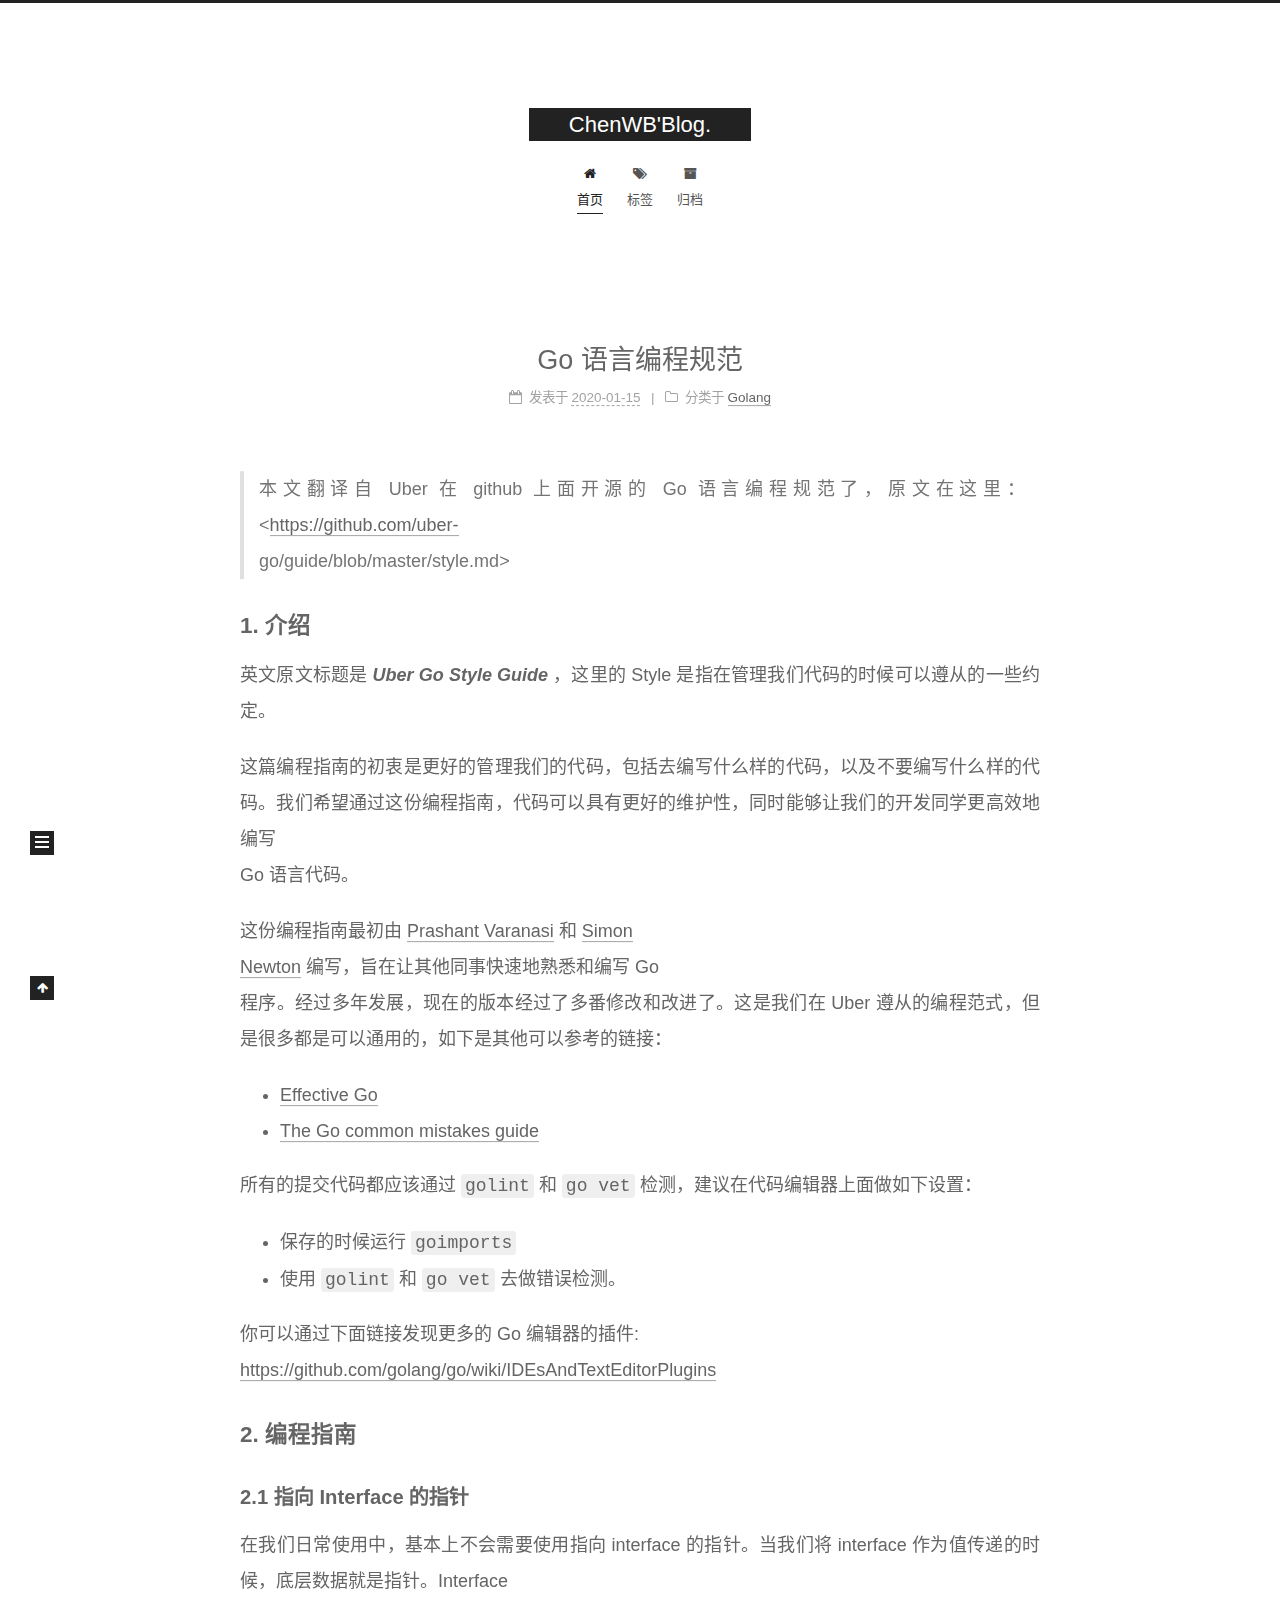
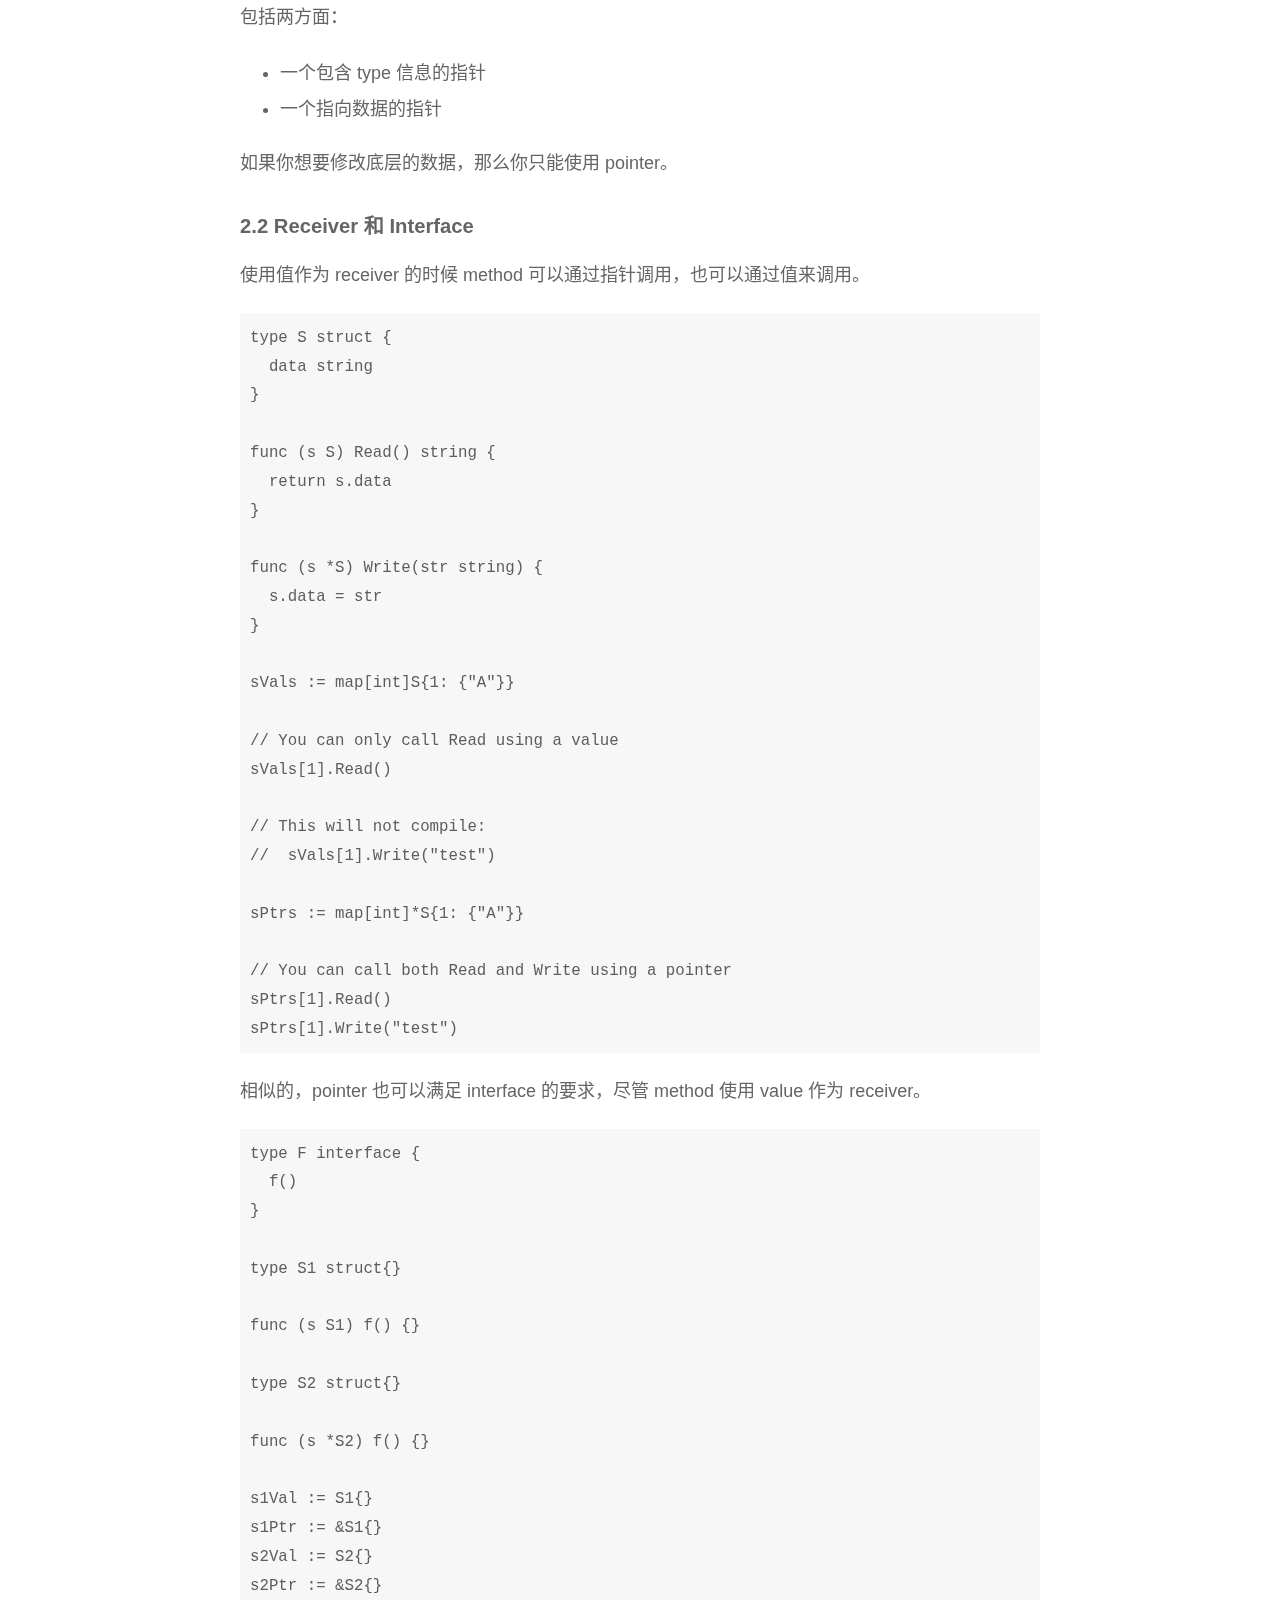
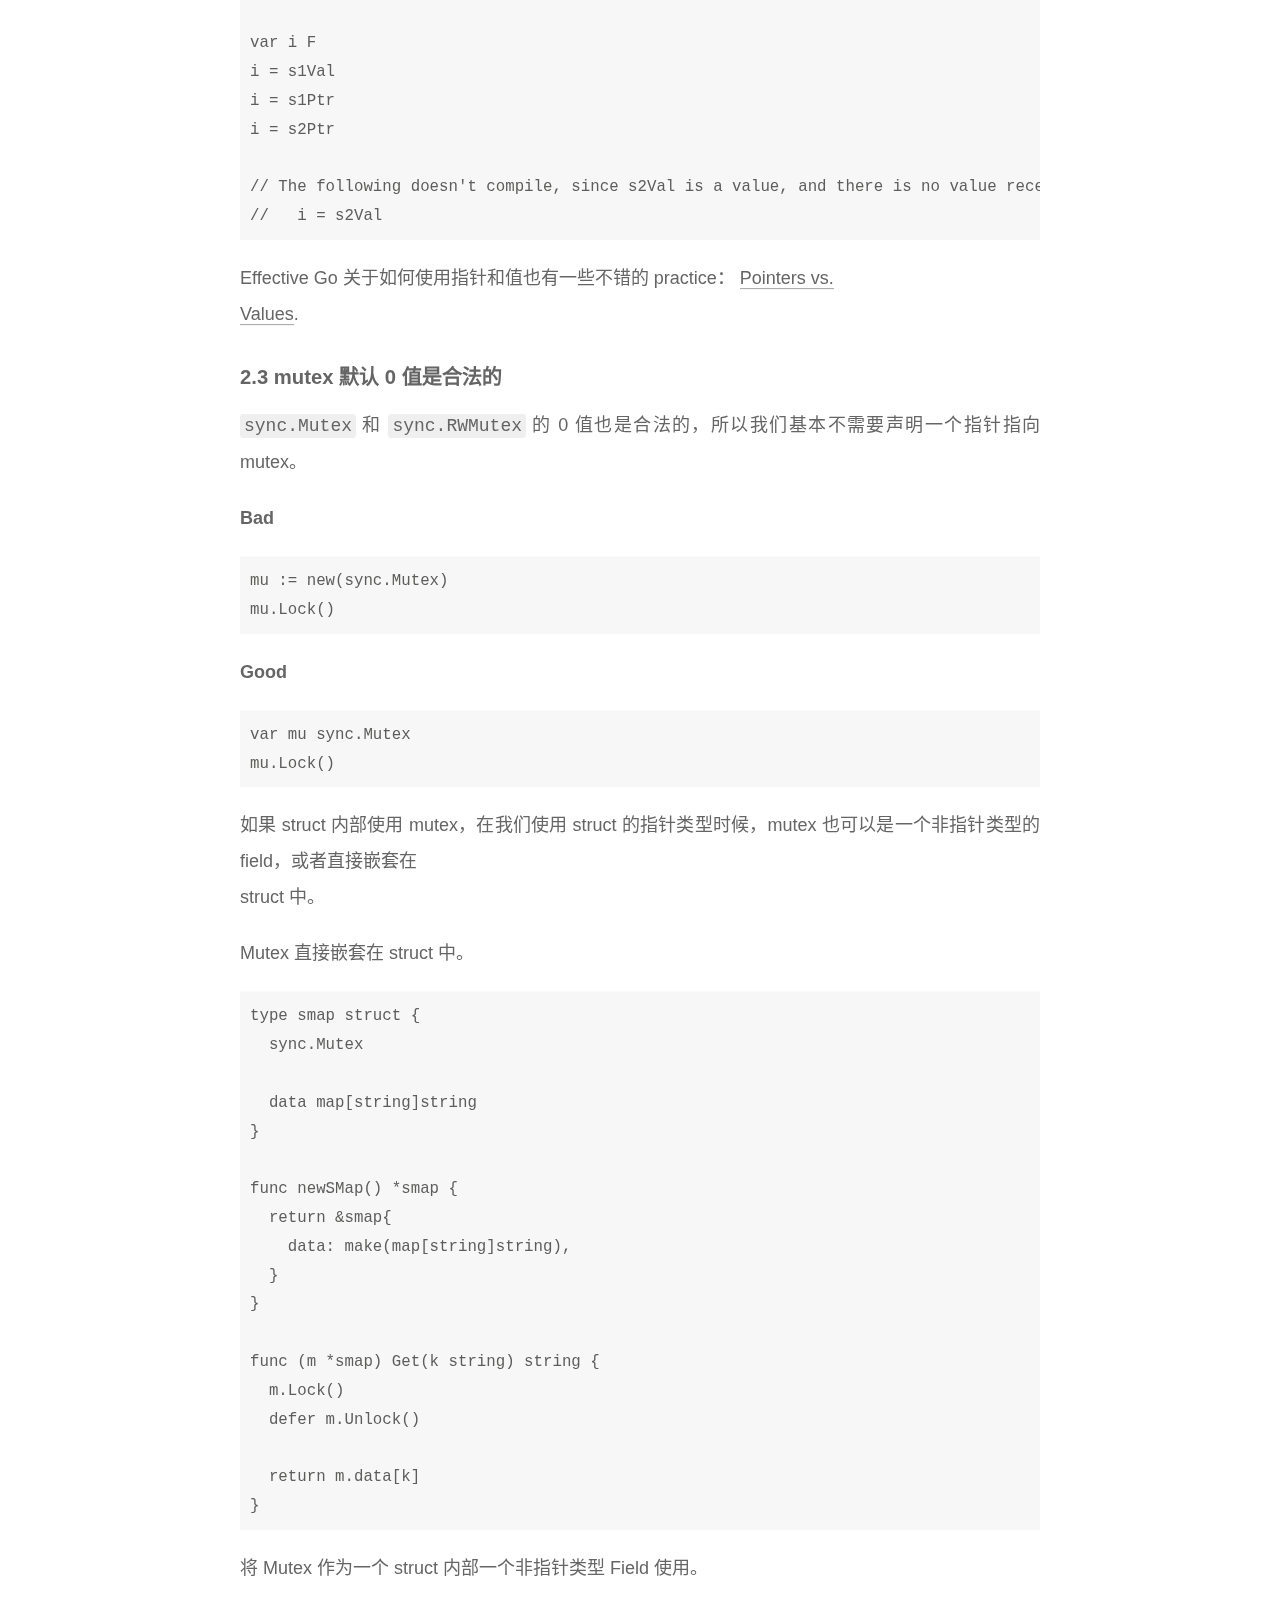
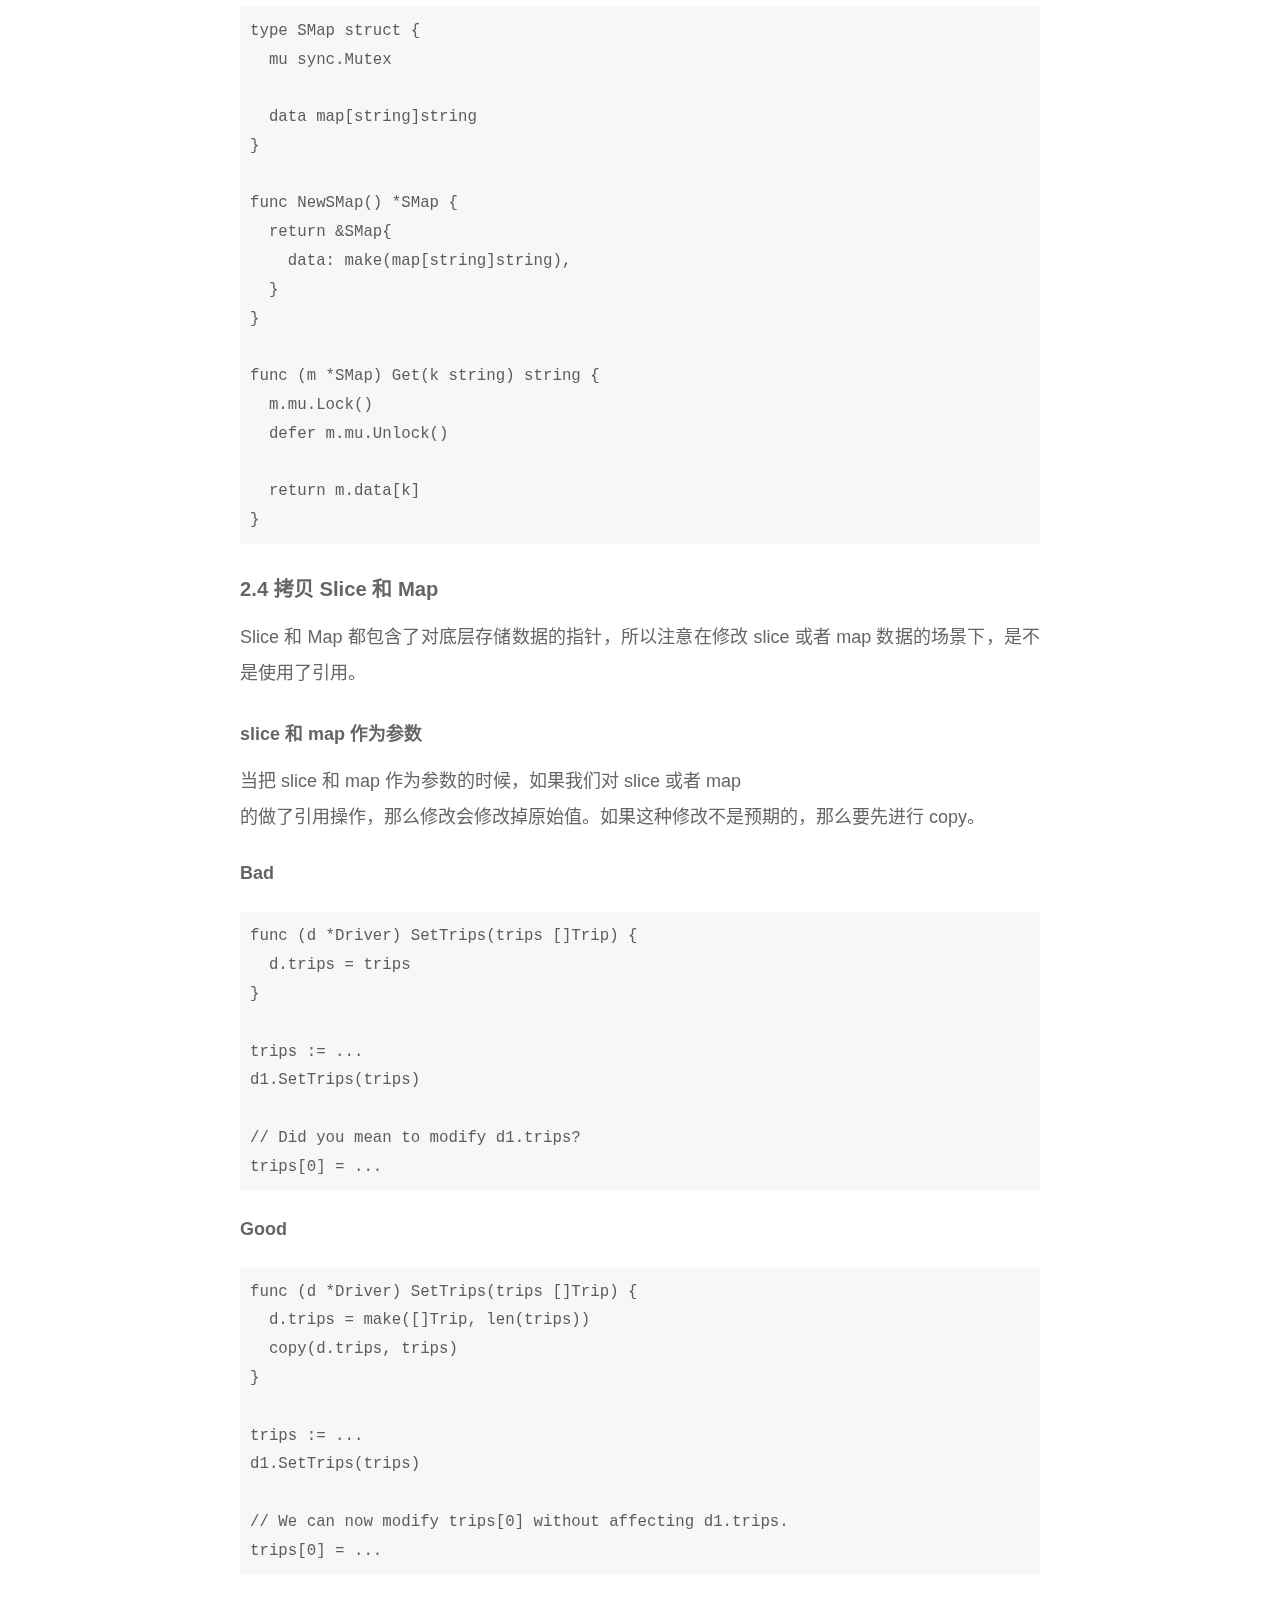
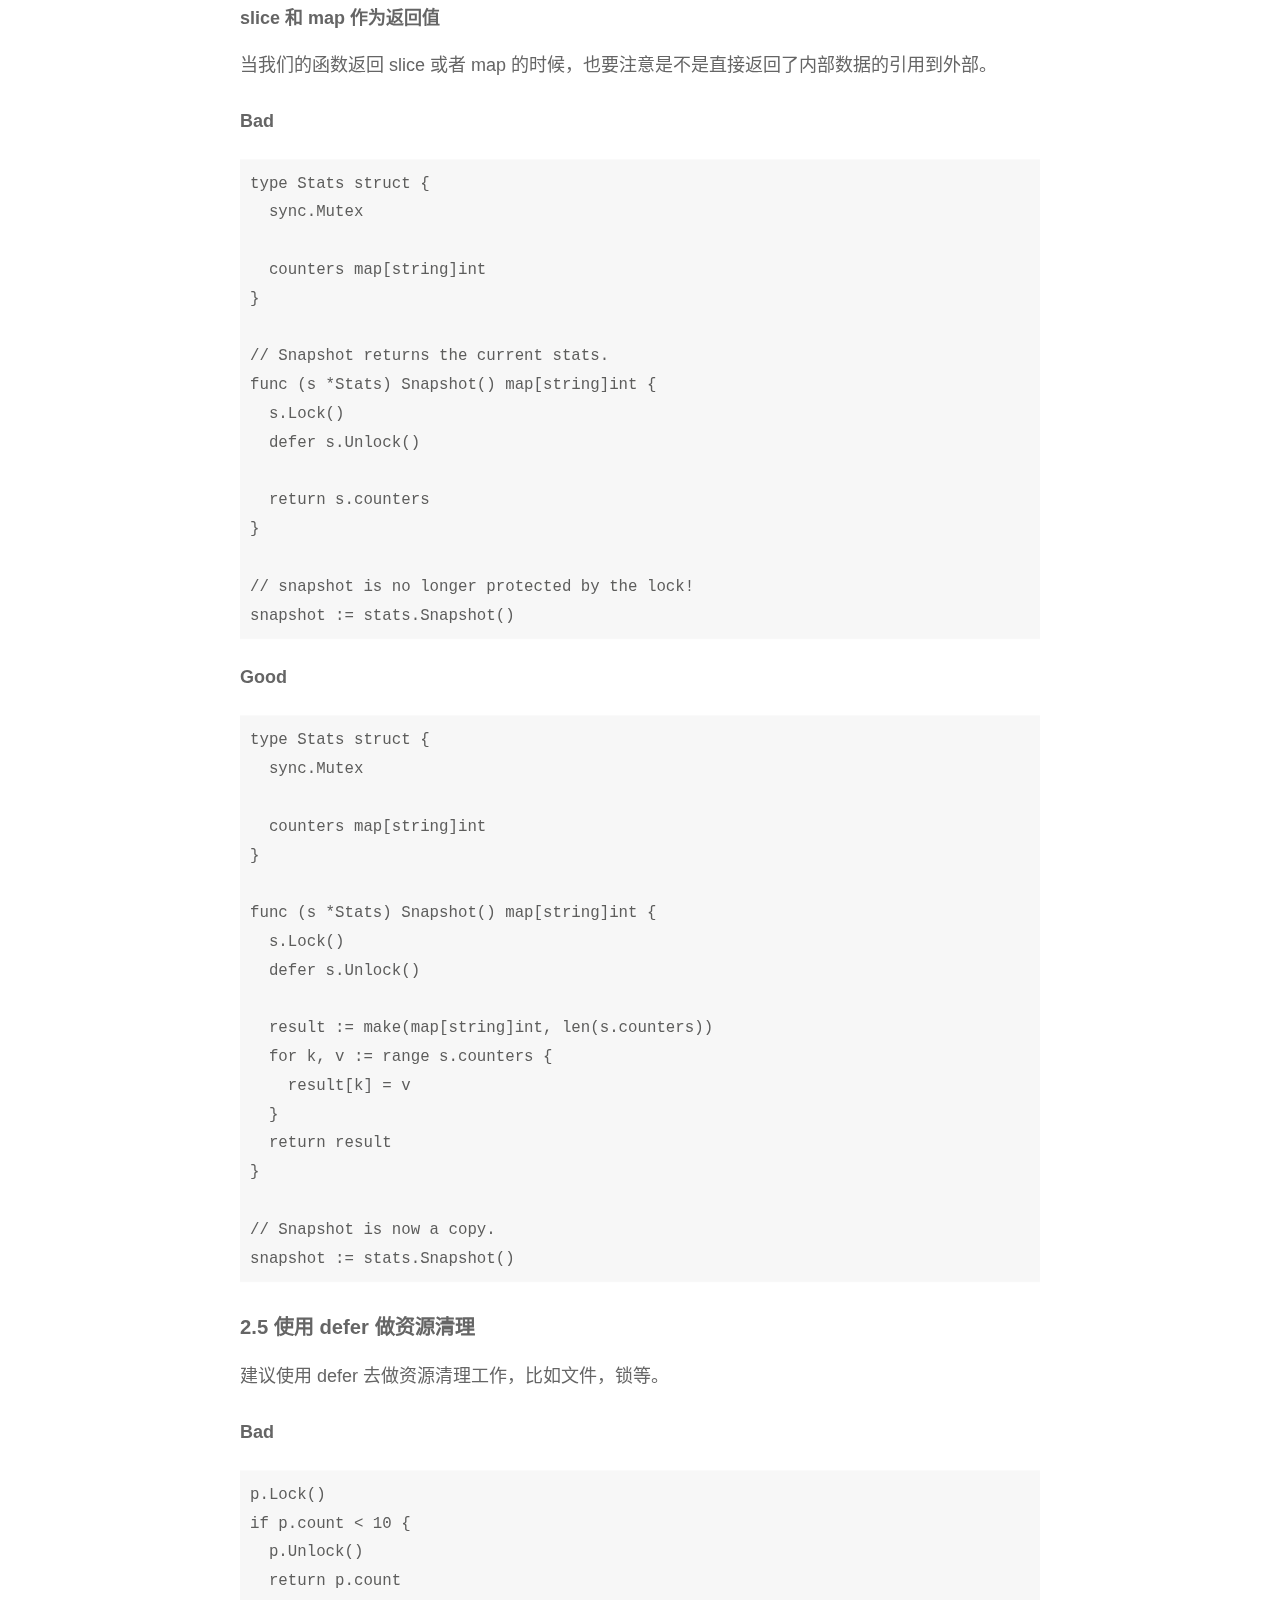
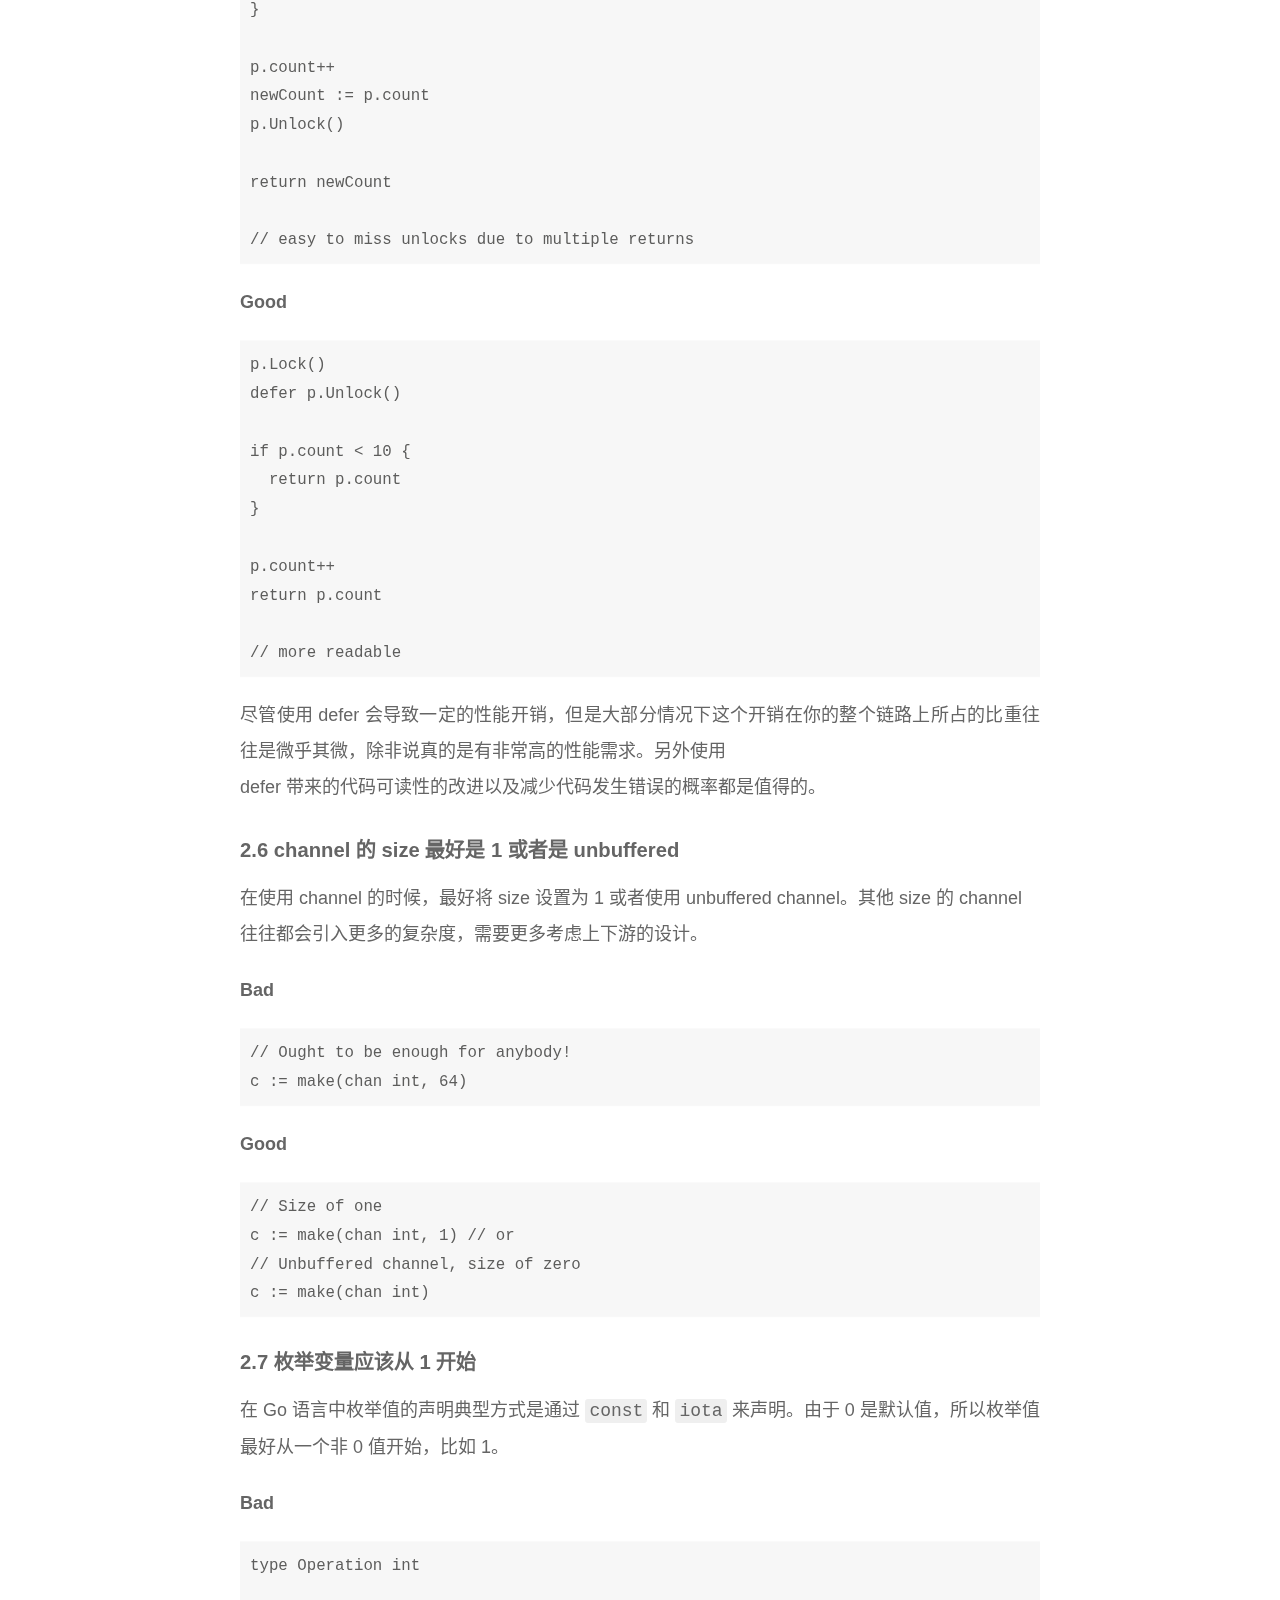
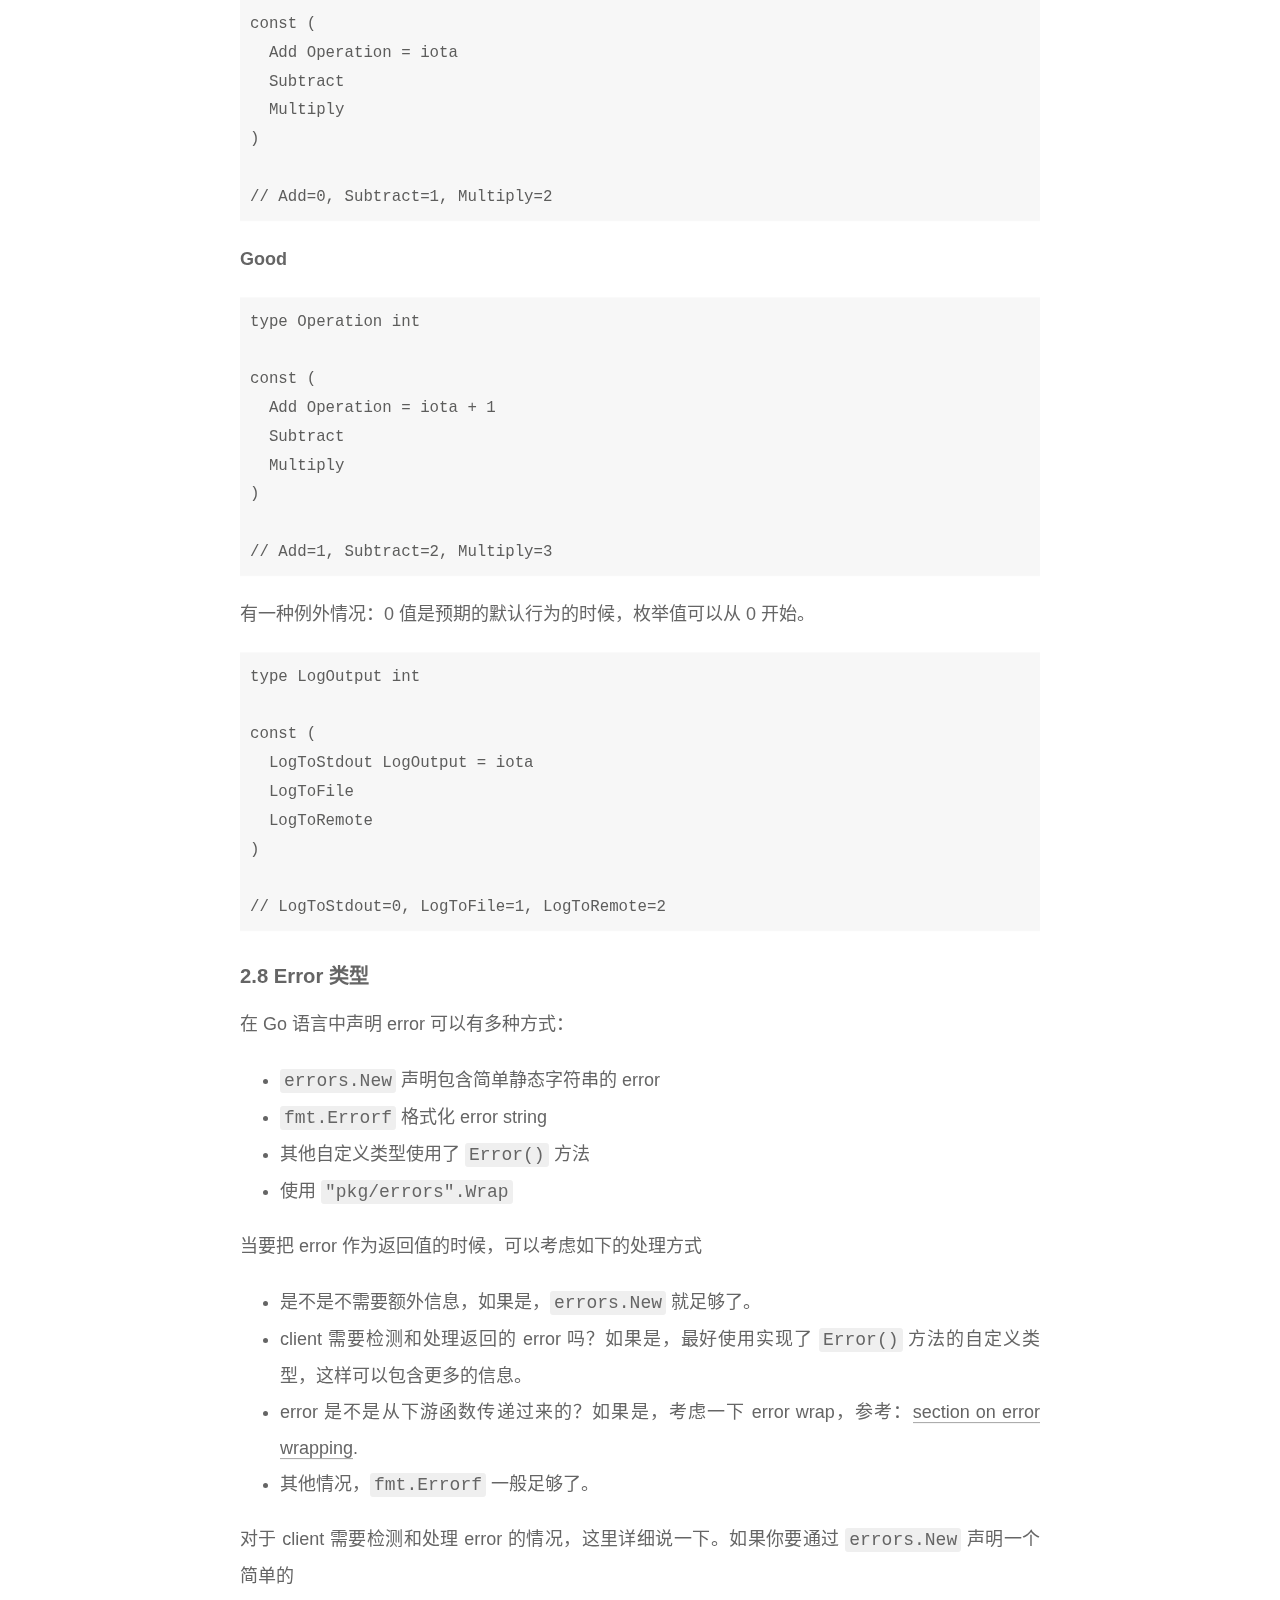
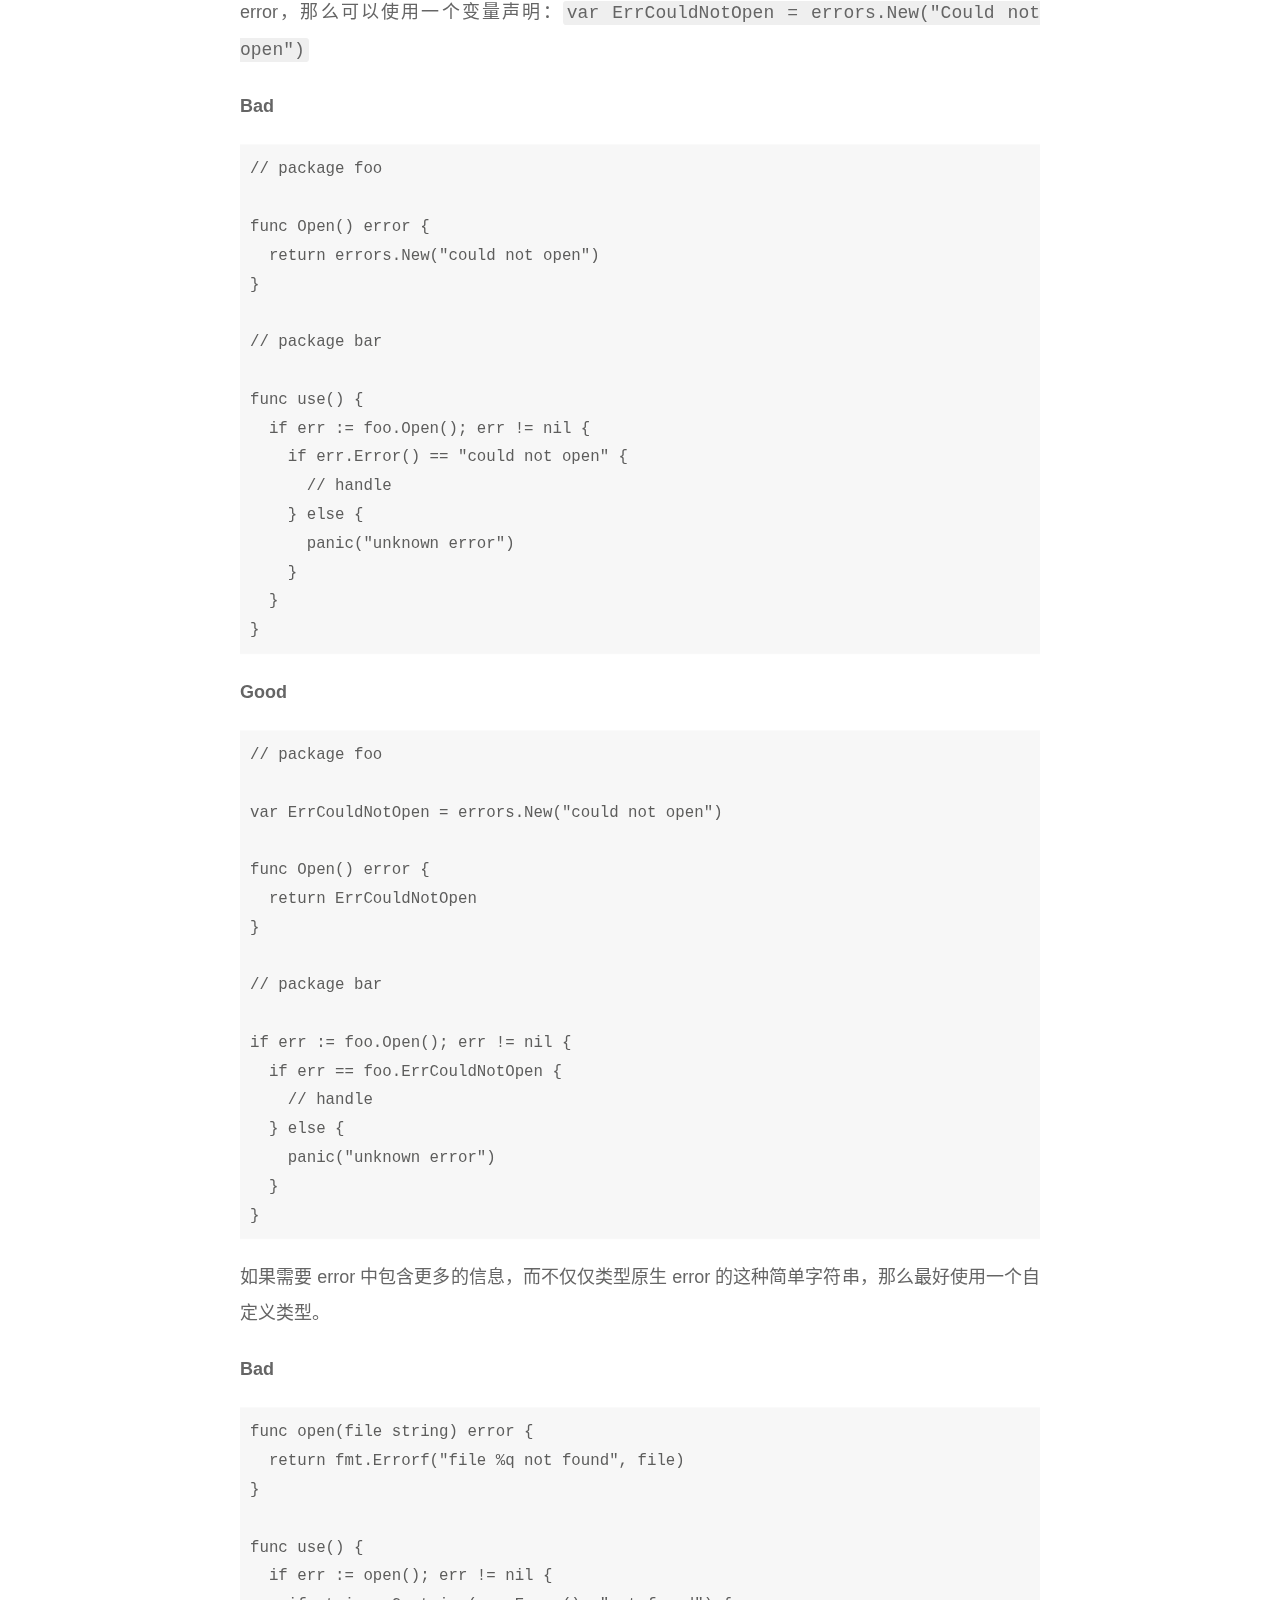
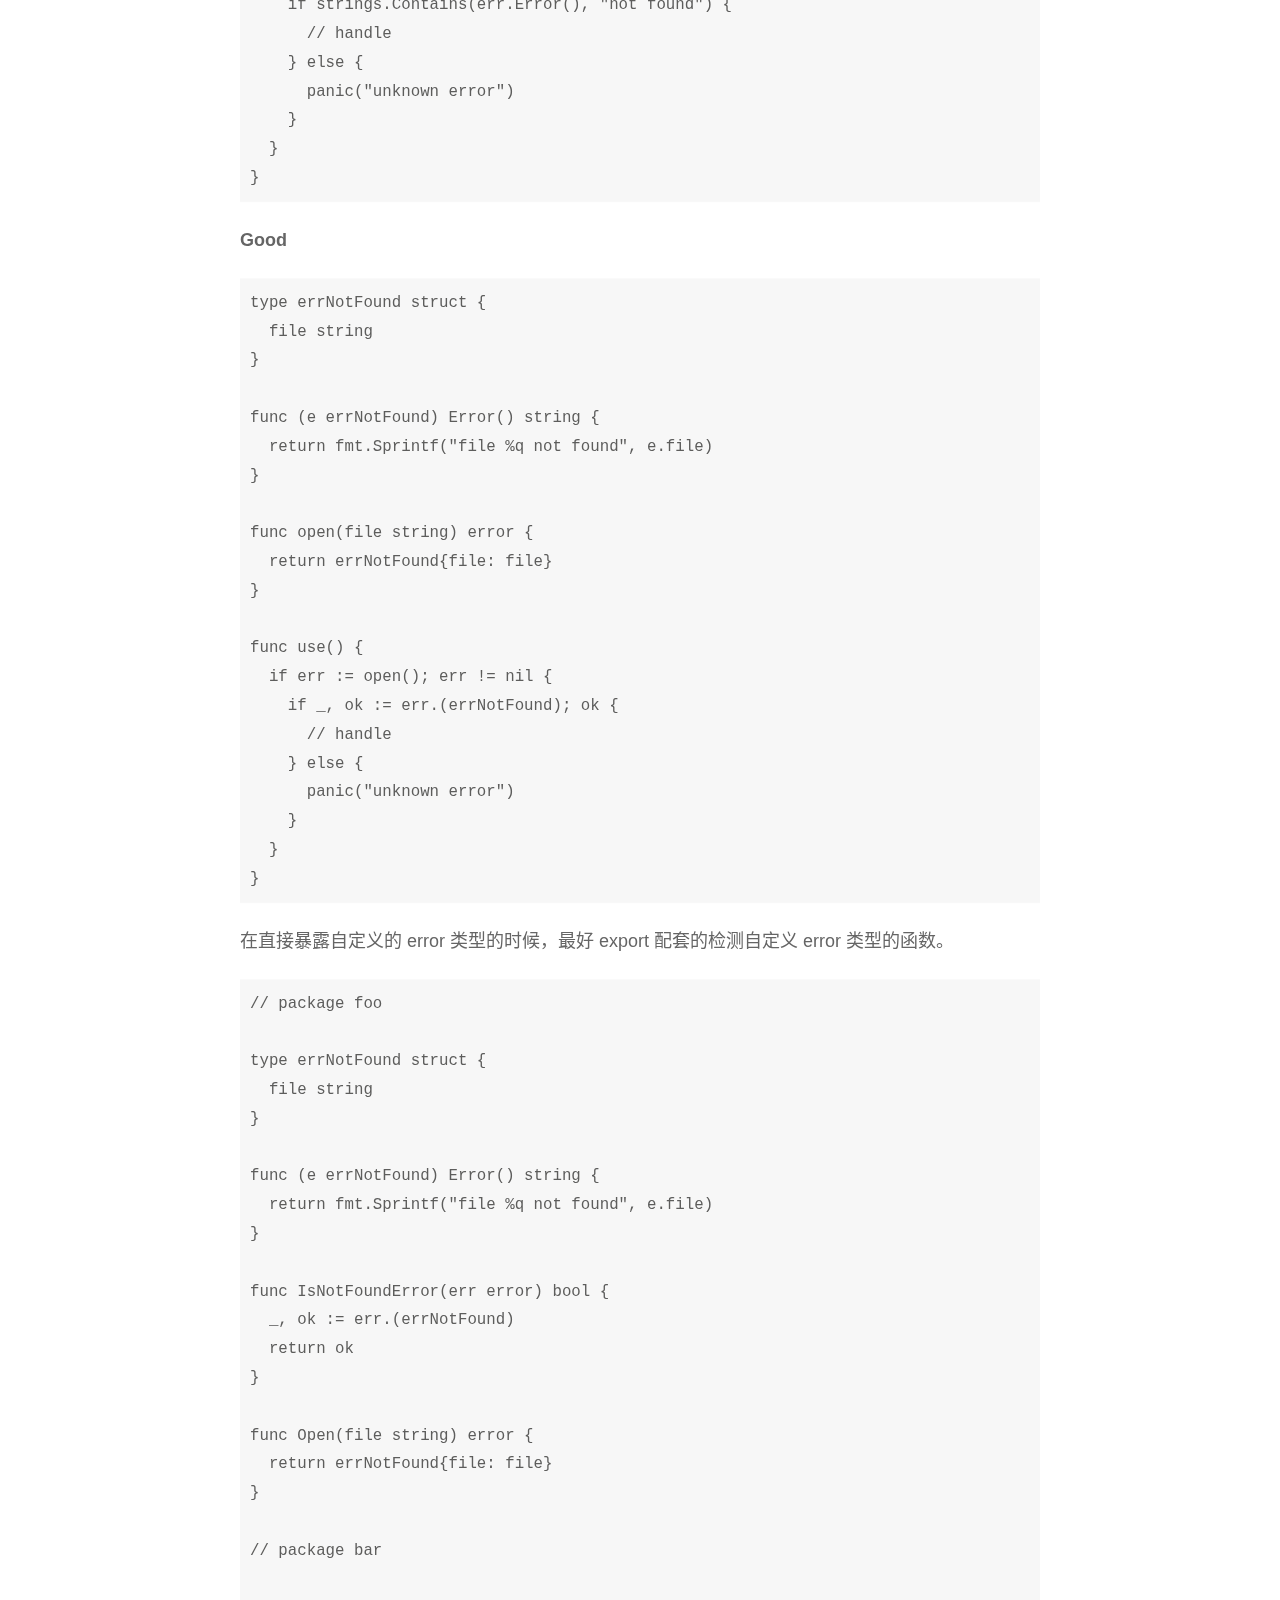
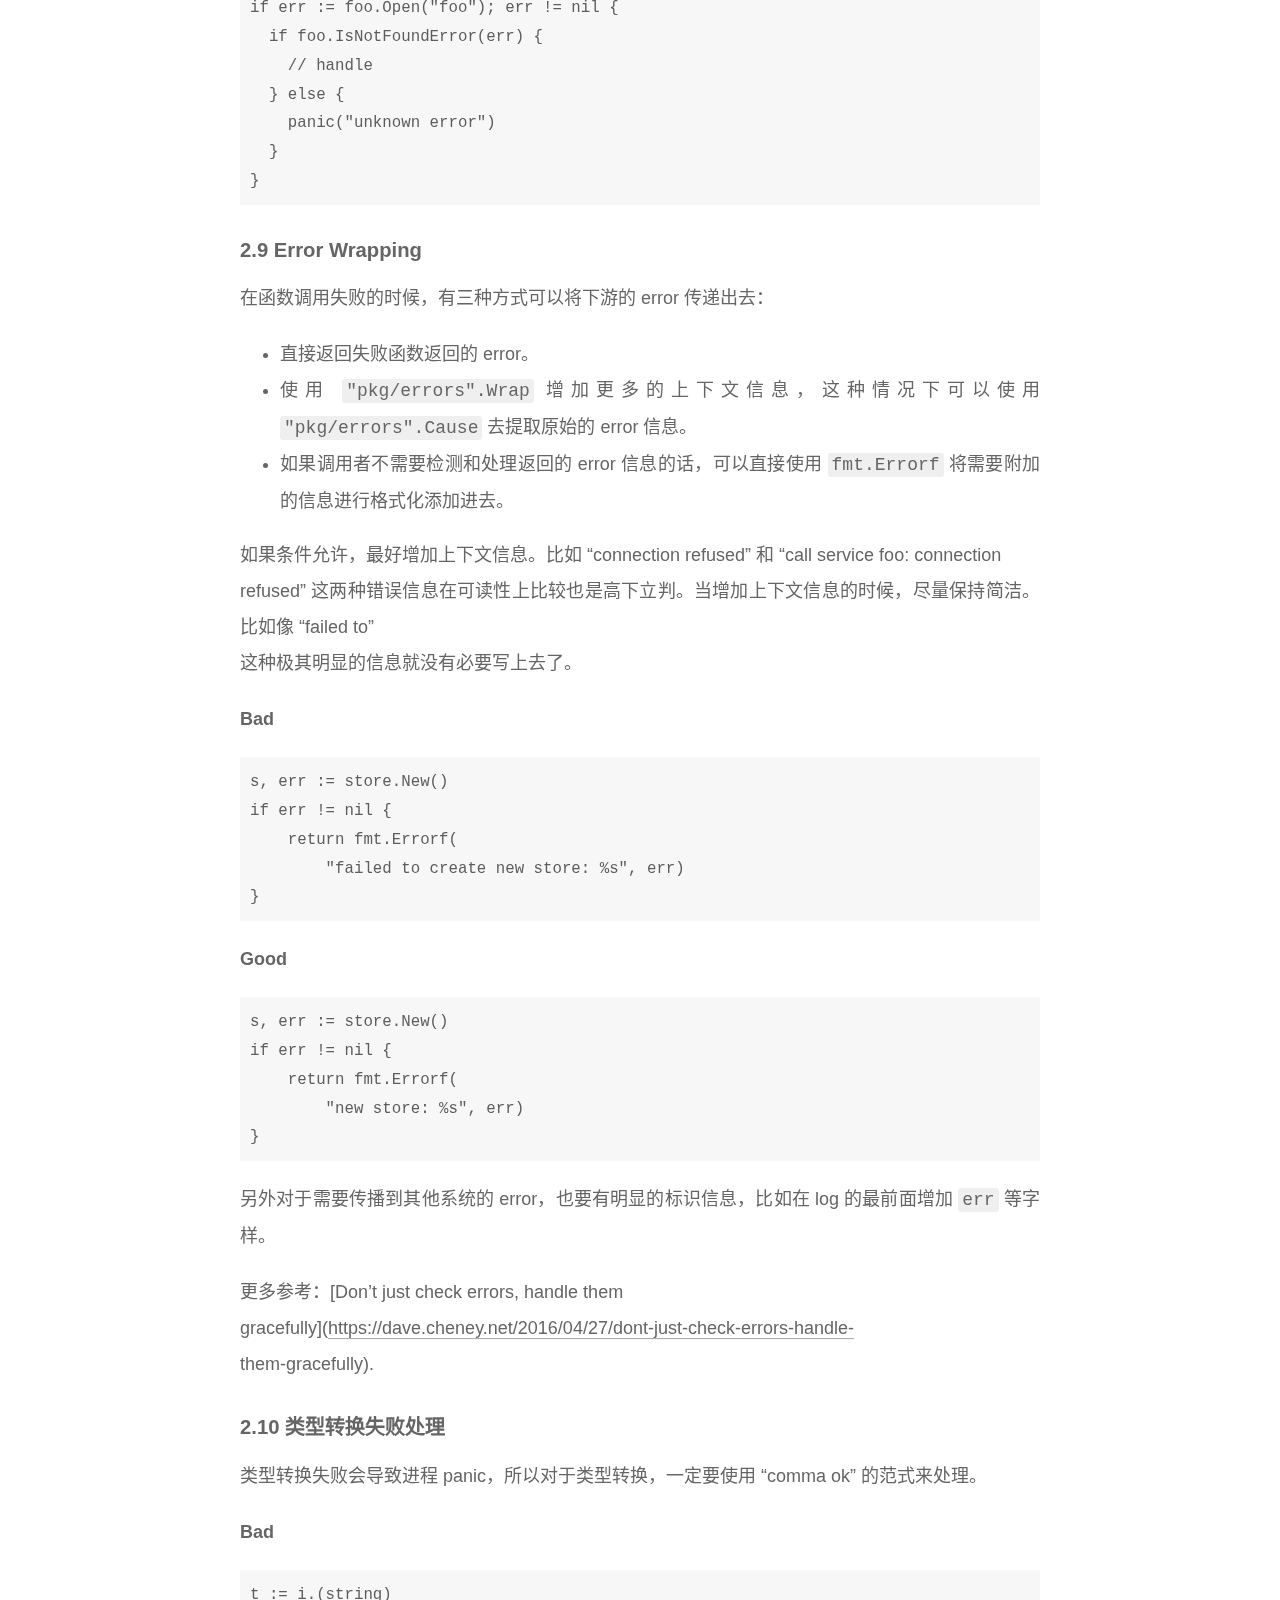
==== index.html @ d746cc36 "Site updated: 2020-01-15 19:13:44" ====
<!DOCTYPE html>
<html lang="zh-CN">
<head>
  <meta charset="UTF-8">
<meta name="viewport" content="width=device-width, initial-scale=1, maximum-scale=2">
<meta name="theme-color" content="#222">
<meta name="generator" content="Hexo 4.2.0">
  <link rel="apple-touch-icon" sizes="180x180" href="/images/apple-touch-icon-next.png">
  <link rel="icon" type="image/png" sizes="32x32" href="/images/favicon-32x32-next.png">
  <link rel="icon" type="image/png" sizes="16x16" href="/images/favicon-16x16-next.png">
  <link rel="mask-icon" href="/images/logo.svg" color="#222">

<link rel="stylesheet" href="/css/main.css">


<link rel="stylesheet" href="/lib/font-awesome/css/font-awesome.min.css">


<script id="hexo-configurations">
  var NexT = window.NexT || {};
  var CONFIG = {
    hostname: new URL('http://yoursite.com').hostname,
    root: '/',
    scheme: 'Muse',
    version: '7.7.0',
    exturl: false,
    sidebar: {"position":"left","display":"post","padding":18,"offset":12,"onmobile":false},
    copycode: {"enable":false,"show_result":false,"style":null},
    back2top: {"enable":true,"sidebar":false,"scrollpercent":false},
    bookmark: {"enable":false,"color":"#222","save":"auto"},
    fancybox: false,
    mediumzoom: false,
    lazyload: false,
    pangu: false,
    comments: {"style":"tabs","active":null,"storage":true,"lazyload":false,"nav":null},
    algolia: {
      appID: '',
      apiKey: '',
      indexName: '',
      hits: {"per_page":10},
      labels: {"input_placeholder":"Search for Posts","hits_empty":"We didn't find any results for the search: ${query}","hits_stats":"${hits} results found in ${time} ms"}
    },
    localsearch: {"enable":false,"trigger":"auto","top_n_per_article":1,"unescape":false,"preload":false},
    path: '',
    motion: {"enable":true,"async":false,"transition":{"post_block":"fadeIn","post_header":"slideDownIn","post_body":"slideDownIn","coll_header":"slideLeftIn","sidebar":"slideUpIn"}}
  };
</script>

  <meta property="og:type" content="website">
<meta property="og:title" content="ChenWB&#39;Blog.">
<meta property="og:url" content="http://yoursite.com/index.html">
<meta property="og:site_name" content="ChenWB&#39;Blog.">
<meta property="og:locale" content="zh_CN">
<meta property="article:author" content="ChenWB">
<meta name="twitter:card" content="summary">

<link rel="canonical" href="http://yoursite.com/">


<script id="page-configurations">
  // https://hexo.io/docs/variables.html
  CONFIG.page = {
    sidebar: "",
    isHome: true,
    isPost: false
  };
</script>

  <title>ChenWB'Blog.</title>
  






  <noscript>
  <style>
  .use-motion .brand,
  .use-motion .menu-item,
  .sidebar-inner,
  .use-motion .post-block,
  .use-motion .pagination,
  .use-motion .comments,
  .use-motion .post-header,
  .use-motion .post-body,
  .use-motion .collection-header { opacity: initial; }

  .use-motion .site-title,
  .use-motion .site-subtitle {
    opacity: initial;
    top: initial;
  }

  .use-motion .logo-line-before i { left: initial; }
  .use-motion .logo-line-after i { right: initial; }
  </style>
</noscript>

<link rel="alternate" href="/atom.xml" title="ChenWB'Blog." type="application/atom+xml">
</head>

<body itemscope itemtype="http://schema.org/WebPage">
  <div class="container use-motion">
    <div class="headband"></div>

    <header class="header" itemscope itemtype="http://schema.org/WPHeader">
      <div class="header-inner"><div class="site-brand-container">
  <div class="site-meta">

    <div>
      <a href="/" class="brand" rel="start">
        <span class="logo-line-before"><i></i></span>
        <span class="site-title">ChenWB'Blog.</span>
        <span class="logo-line-after"><i></i></span>
      </a>
    </div>
  </div>

  <div class="site-nav-toggle">
    <div class="toggle" aria-label="切换导航栏">
      <span class="toggle-line toggle-line-first"></span>
      <span class="toggle-line toggle-line-middle"></span>
      <span class="toggle-line toggle-line-last"></span>
    </div>
  </div>
</div>


<nav class="site-nav">
  
  <ul id="menu" class="menu">
        <li class="menu-item menu-item-home">

    <a href="/" rel="section"><i class="fa fa-fw fa-home"></i>首页</a>

  </li>
        <li class="menu-item menu-item-tags">

    <a href="/tags/" rel="section"><i class="fa fa-fw fa-tags"></i>标签</a>

  </li>
        <li class="menu-item menu-item-archives">

    <a href="/archives/" rel="section"><i class="fa fa-fw fa-archive"></i>归档</a>

  </li>
  </ul>

</nav>
</div>
    </header>

    
  <div class="back-to-top">
    <i class="fa fa-arrow-up"></i>
    <span>0%</span>
  </div>


    <main class="main">
      <div class="main-inner">
        <div class="content-wrap">
          

          <div class="content">
            

  <div class="posts-expand">
        
  
  
  <article itemscope itemtype="http://schema.org/Article" class="post-block home" lang="zh-CN">
    <link itemprop="mainEntityOfPage" href="http://yoursite.com/2020/01/15/Go-%E8%AF%AD%E8%A8%80%E7%BC%96%E7%A8%8B%E8%A7%84%E8%8C%83/">

    <span hidden itemprop="author" itemscope itemtype="http://schema.org/Person">
      <meta itemprop="image" content="/images/avatar.gif">
      <meta itemprop="name" content="ChenWB">
      <meta itemprop="description" content="">
    </span>

    <span hidden itemprop="publisher" itemscope itemtype="http://schema.org/Organization">
      <meta itemprop="name" content="ChenWB'Blog.">
    </span>
      <header class="post-header">
        <h1 class="post-title" itemprop="name headline">
          
            <a href="/2020/01/15/Go-%E8%AF%AD%E8%A8%80%E7%BC%96%E7%A8%8B%E8%A7%84%E8%8C%83/" class="post-title-link" itemprop="url">Go 语言编程规范</a>
        </h1>

        <div class="post-meta">
            <span class="post-meta-item">
              <span class="post-meta-item-icon">
                <i class="fa fa-calendar-o"></i>
              </span>
              <span class="post-meta-item-text">发表于</span>
              

              <time title="创建时间：2020-01-15 17:07:00 / 修改时间：19:13:31" itemprop="dateCreated datePublished" datetime="2020-01-15T17:07:00+08:00">2020-01-15</time>
            </span>
            <span class="post-meta-item">
              <span class="post-meta-item-icon">
                <i class="fa fa-folder-o"></i>
              </span>
              <span class="post-meta-item-text">分类于</span>
                <span itemprop="about" itemscope itemtype="http://schema.org/Thing">
                  <a href="/categories/Golang/" itemprop="url" rel="index">
                    <span itemprop="name">Golang</span>
                  </a>
                </span>
            </span>

          

        </div>
      </header>

    
    
    
    <div class="post-body" itemprop="articleBody">

      
          <blockquote>
<p>本文翻译自 Uber 在 github 上面开源的 Go 语言编程规范了，原文在这里：&lt;<a href="https://github.com/uber-" target="_blank" rel="noopener">https://github.com/uber-</a><br>go/guide/blob/master/style.md&gt;</p>
</blockquote>
<h3 id="1-介绍"><a href="#1-介绍" class="headerlink" title="1. 介绍"></a>1. 介绍</h3><p>英文原文标题是 <strong><em>Uber Go Style Guide</em></strong> ，这里的 Style 是指在管理我们代码的时候可以遵从的一些约定。</p>
<p>这篇编程指南的初衷是更好的管理我们的代码，包括去编写什么样的代码，以及不要编写什么样的代码。我们希望通过这份编程指南，代码可以具有更好的维护性，同时能够让我们的开发同学更高效地编写<br>Go 语言代码。</p>
<p>这份编程指南最初由 <a href="https://github.com/prashantv" target="_blank" rel="noopener">Prashant Varanasi</a> 和 <a href="https://github.com/nomis52" target="_blank" rel="noopener">Simon<br>Newton</a> 编写，旨在让其他同事快速地熟悉和编写 Go<br>程序。经过多年发展，现在的版本经过了多番修改和改进了。这是我们在 Uber 遵从的编程范式，但是很多都是可以通用的，如下是其他可以参考的链接：</p>
<ul>
<li><a href="https://golang.org/doc/effective_go.html" target="_blank" rel="noopener">Effective Go</a></li>
<li><a href="https://github.com/golang/go/wiki/CodeReviewComments" target="_blank" rel="noopener">The Go common mistakes guide</a></li>
</ul>
<p>所有的提交代码都应该通过 <code>golint</code> 和 <code>go vet</code> 检测，建议在代码编辑器上面做如下设置：</p>
<ul>
<li>保存的时候运行 <code>goimports</code></li>
<li>使用 <code>golint</code> 和 <code>go vet</code> 去做错误检测。</li>
</ul>
<p>你可以通过下面链接发现更多的 Go 编辑器的插件:<br><a href="https://github.com/golang/go/wiki/IDEsAndTextEditorPlugins" target="_blank" rel="noopener">https://github.com/golang/go/wiki/IDEsAndTextEditorPlugins</a></p>
<h3 id="2-编程指南"><a href="#2-编程指南" class="headerlink" title="2. 编程指南"></a>2. 编程指南</h3><h4 id="2-1-指向-Interface-的指针"><a href="#2-1-指向-Interface-的指针" class="headerlink" title="2.1 指向 Interface 的指针"></a>2.1 指向 Interface 的指针</h4><p>在我们日常使用中，基本上不会需要使用指向 interface 的指针。当我们将 interface 作为值传递的时候，底层数据就是指针。Interface<br>包括两方面：</p>
<ul>
<li>一个包含 type 信息的指针</li>
<li>一个指向数据的指针</li>
</ul>
<p>如果你想要修改底层的数据，那么你只能使用 pointer。</p>
<h4 id="2-2-Receiver-和-Interface"><a href="#2-2-Receiver-和-Interface" class="headerlink" title="2.2 Receiver 和 Interface"></a>2.2 Receiver 和 Interface</h4><p>使用值作为 receiver 的时候 method 可以通过指针调用，也可以通过值来调用。</p>
<pre><code>type S struct {  
  data string  
}  

func (s S) Read() string {  
  return s.data  
}  

func (s *S) Write(str string) {  
  s.data = str  
}  

sVals := map[int]S{1: {&quot;A&quot;}}  

// You can only call Read using a value  
sVals[1].Read()  

// This will not compile:  
//  sVals[1].Write(&quot;test&quot;)  

sPtrs := map[int]*S{1: {&quot;A&quot;}}  

// You can call both Read and Write using a pointer  
sPtrs[1].Read()  
sPtrs[1].Write(&quot;test&quot;)  </code></pre><p>相似的，pointer 也可以满足 interface 的要求，尽管 method 使用 value 作为 receiver。</p>
<pre><code>type F interface {  
  f()  
}  

type S1 struct{}  

func (s S1) f() {}  

type S2 struct{}  

func (s *S2) f() {}  

s1Val := S1{}  
s1Ptr := &amp;S1{}  
s2Val := S2{}  
s2Ptr := &amp;S2{}  

var i F  
i = s1Val  
i = s1Ptr  
i = s2Ptr  

// The following doesn&apos;t compile, since s2Val is a value, and there is no value receiver for f.  
//   i = s2Val  </code></pre><p>Effective Go 关于如何使用指针和值也有一些不错的 practice： <a href="https://golang.org/doc/effective_go.html#pointers_vs_values" target="_blank" rel="noopener">Pointers vs.<br>Values</a>.</p>
<h4 id="2-3-mutex-默认-0-值是合法的"><a href="#2-3-mutex-默认-0-值是合法的" class="headerlink" title="2.3 mutex 默认 0 值是合法的"></a>2.3 mutex 默认 0 值是合法的</h4><p><code>sync.Mutex</code> 和 <code>sync.RWMutex</code> 的 0 值也是合法的，所以我们基本不需要声明一个指针指向 mutex。</p>
<p><strong>Bad</strong></p>
<pre><code>mu := new(sync.Mutex)  
mu.Lock()  </code></pre><p><strong>Good</strong></p>
<pre><code>var mu sync.Mutex  
mu.Lock()  </code></pre><p>如果 struct 内部使用 mutex，在我们使用 struct 的指针类型时候，mutex 也可以是一个非指针类型的 field，或者直接嵌套在<br>struct 中。</p>
<p>Mutex 直接嵌套在 struct 中。</p>
<pre><code>type smap struct {  
  sync.Mutex  

  data map[string]string  
}  

func newSMap() *smap {  
  return &amp;smap{  
    data: make(map[string]string),  
  }  
}  

func (m *smap) Get(k string) string {  
  m.Lock()  
  defer m.Unlock()  

  return m.data[k]  
}  </code></pre><p>将 Mutex 作为一个 struct 内部一个非指针类型 Field 使用。</p>
<pre><code>type SMap struct {  
  mu sync.Mutex  

  data map[string]string  
}  

func NewSMap() *SMap {  
  return &amp;SMap{  
    data: make(map[string]string),  
  }  
}  

func (m *SMap) Get(k string) string {  
  m.mu.Lock()  
  defer m.mu.Unlock()  

  return m.data[k]  
}  </code></pre><h4 id="2-4-拷贝-Slice-和-Map"><a href="#2-4-拷贝-Slice-和-Map" class="headerlink" title="2.4 拷贝 Slice 和 Map"></a>2.4 拷贝 Slice 和 Map</h4><p>Slice 和 Map 都包含了对底层存储数据的指针，所以注意在修改 slice 或者 map 数据的场景下，是不是使用了引用。</p>
<h5 id="slice-和-map-作为参数"><a href="#slice-和-map-作为参数" class="headerlink" title="slice 和 map 作为参数"></a>slice 和 map 作为参数</h5><p>当把 slice 和 map 作为参数的时候，如果我们对 slice 或者 map<br>的做了引用操作，那么修改会修改掉原始值。如果这种修改不是预期的，那么要先进行 copy。</p>
<p><strong>Bad</strong></p>
<pre><code>func (d *Driver) SetTrips(trips []Trip) {  
  d.trips = trips  
}  

trips := ...  
d1.SetTrips(trips)  

// Did you mean to modify d1.trips?  
trips[0] = ...  </code></pre><p><strong>Good</strong></p>
<pre><code>func (d *Driver) SetTrips(trips []Trip) {  
  d.trips = make([]Trip, len(trips))  
  copy(d.trips, trips)  
}  

trips := ...  
d1.SetTrips(trips)  

// We can now modify trips[0] without affecting d1.trips.  
trips[0] = ...  </code></pre><h5 id="slice-和-map-作为返回值"><a href="#slice-和-map-作为返回值" class="headerlink" title="slice 和 map 作为返回值"></a>slice 和 map 作为返回值</h5><p>当我们的函数返回 slice 或者 map 的时候，也要注意是不是直接返回了内部数据的引用到外部。</p>
<p><strong>Bad</strong></p>
<pre><code>type Stats struct {  
  sync.Mutex  

  counters map[string]int  
}  

// Snapshot returns the current stats.  
func (s *Stats) Snapshot() map[string]int {  
  s.Lock()  
  defer s.Unlock()  

  return s.counters  
}  

// snapshot is no longer protected by the lock!  
snapshot := stats.Snapshot()  </code></pre><p><strong>Good</strong></p>
<pre><code>type Stats struct {  
  sync.Mutex  

  counters map[string]int  
}  

func (s *Stats) Snapshot() map[string]int {  
  s.Lock()  
  defer s.Unlock()  

  result := make(map[string]int, len(s.counters))  
  for k, v := range s.counters {  
    result[k] = v  
  }  
  return result  
}  

// Snapshot is now a copy.  
snapshot := stats.Snapshot()  </code></pre><h4 id="2-5-使用-defer-做资源清理"><a href="#2-5-使用-defer-做资源清理" class="headerlink" title="2.5 使用 defer 做资源清理"></a>2.5 使用 defer 做资源清理</h4><p>建议使用 defer 去做资源清理工作，比如文件，锁等。</p>
<p><strong>Bad</strong></p>
<pre><code>p.Lock()  
if p.count &lt; 10 {  
  p.Unlock()  
  return p.count  
}  

p.count++  
newCount := p.count  
p.Unlock()  

return newCount  

// easy to miss unlocks due to multiple returns  </code></pre><p><strong>Good</strong></p>
<pre><code>p.Lock()  
defer p.Unlock()  

if p.count &lt; 10 {  
  return p.count  
}  

p.count++  
return p.count  

// more readable  </code></pre><p>尽管使用 defer 会导致一定的性能开销，但是大部分情况下这个开销在你的整个链路上所占的比重往往是微乎其微，除非说真的是有非常高的性能需求。另外使用<br>defer 带来的代码可读性的改进以及减少代码发生错误的概率都是值得的。</p>
<h4 id="2-6-channel-的-size-最好是-1-或者是-unbuffered"><a href="#2-6-channel-的-size-最好是-1-或者是-unbuffered" class="headerlink" title="2.6 channel 的 size 最好是 1 或者是 unbuffered"></a>2.6 channel 的 size 最好是 1 或者是 unbuffered</h4><p>在使用 channel 的时候，最好将 size 设置为 1 或者使用 unbuffered channel。其他 size 的 channel<br>往往都会引入更多的复杂度，需要更多考虑上下游的设计。</p>
<p><strong>Bad</strong></p>
<pre><code>// Ought to be enough for anybody!  
c := make(chan int, 64)  </code></pre><p><strong>Good</strong></p>
<pre><code>// Size of one  
c := make(chan int, 1) // or  
// Unbuffered channel, size of zero  
c := make(chan int)  </code></pre><h4 id="2-7-枚举变量应该从-1-开始"><a href="#2-7-枚举变量应该从-1-开始" class="headerlink" title="2.7 枚举变量应该从 1 开始"></a>2.7 枚举变量应该从 1 开始</h4><p>在 Go 语言中枚举值的声明典型方式是通过 <code>const</code> 和 <code>iota</code> 来声明。由于 0 是默认值，所以枚举值最好从一个非 0 值开始，比如 1。</p>
<p><strong>Bad</strong></p>
<pre><code>type Operation int  

const (  
  Add Operation = iota  
  Subtract  
  Multiply  
)  

// Add=0, Subtract=1, Multiply=2  </code></pre><p><strong>Good</strong></p>
<pre><code>type Operation int  

const (  
  Add Operation = iota + 1  
  Subtract  
  Multiply  
)  

// Add=1, Subtract=2, Multiply=3  </code></pre><p>有一种例外情况：0 值是预期的默认行为的时候，枚举值可以从 0 开始。</p>
<pre><code>type LogOutput int  

const (  
  LogToStdout LogOutput = iota  
  LogToFile  
  LogToRemote  
)  

// LogToStdout=0, LogToFile=1, LogToRemote=2  </code></pre><h4 id="2-8-Error-类型"><a href="#2-8-Error-类型" class="headerlink" title="2.8 Error 类型"></a>2.8 Error 类型</h4><p>在 Go 语言中声明 error 可以有多种方式：</p>
<ul>
<li><code>errors.New</code> 声明包含简单静态字符串的 error</li>
<li><code>fmt.Errorf</code> 格式化 error string</li>
<li>其他自定义类型使用了 <code>Error()</code> 方法</li>
<li>使用 <code>&quot;pkg/errors&quot;.Wrap</code></li>
</ul>
<p>当要把 error 作为返回值的时候，可以考虑如下的处理方式</p>
<ul>
<li>是不是不需要额外信息，如果是，<code>errors.New</code> 就足够了。</li>
<li>client 需要检测和处理返回的 error 吗？如果是，最好使用实现了 <code>Error()</code> 方法的自定义类型，这样可以包含更多的信息。</li>
<li>error 是不是从下游函数传递过来的？如果是，考虑一下 error wrap，参考：<a href="https://github.com/uber-go/guide/blob/master/style.md#error-wrapping" target="_blank" rel="noopener">section on error wrapping</a>.</li>
<li>其他情况，<code>fmt.Errorf</code> 一般足够了。</li>
</ul>
<p>对于 client 需要检测和处理 error 的情况，这里详细说一下。如果你要通过 <code>errors.New</code> 声明一个简单的<br>error，那么可以使用一个变量声明：<code>var ErrCouldNotOpen = errors.New(&quot;Could not open&quot;)</code></p>
<p><strong>Bad</strong></p>
<pre><code>// package foo  

func Open() error {  
  return errors.New(&quot;could not open&quot;)  
}  

// package bar  

func use() {  
  if err := foo.Open(); err != nil {  
    if err.Error() == &quot;could not open&quot; {  
      // handle  
    } else {  
      panic(&quot;unknown error&quot;)  
    }  
  }  
}  </code></pre><p><strong>Good</strong></p>
<pre><code>// package foo  

var ErrCouldNotOpen = errors.New(&quot;could not open&quot;)  

func Open() error {  
  return ErrCouldNotOpen  
}  

// package bar  

if err := foo.Open(); err != nil {  
  if err == foo.ErrCouldNotOpen {  
    // handle  
  } else {  
    panic(&quot;unknown error&quot;)  
  }  
}  </code></pre><p>如果需要 error 中包含更多的信息，而不仅仅类型原生 error 的这种简单字符串，那么最好使用一个自定义类型。</p>
<p><strong>Bad</strong></p>
<pre><code>func open(file string) error {  
  return fmt.Errorf(&quot;file %q not found&quot;, file)  
}  

func use() {  
  if err := open(); err != nil {  
    if strings.Contains(err.Error(), &quot;not found&quot;) {  
      // handle  
    } else {  
      panic(&quot;unknown error&quot;)  
    }  
  }  
}  </code></pre><p><strong>Good</strong></p>
<pre><code>type errNotFound struct {  
  file string  
}  

func (e errNotFound) Error() string {  
  return fmt.Sprintf(&quot;file %q not found&quot;, e.file)  
}  

func open(file string) error {  
  return errNotFound{file: file}  
}  

func use() {  
  if err := open(); err != nil {  
    if _, ok := err.(errNotFound); ok {  
      // handle  
    } else {  
      panic(&quot;unknown error&quot;)  
    }  
  }  
}  </code></pre><p>在直接暴露自定义的 error 类型的时候，最好 export 配套的检测自定义 error 类型的函数。</p>
<pre><code>// package foo  

type errNotFound struct {  
  file string  
}  

func (e errNotFound) Error() string {  
  return fmt.Sprintf(&quot;file %q not found&quot;, e.file)  
}  

func IsNotFoundError(err error) bool {  
  _, ok := err.(errNotFound)  
  return ok  
}  

func Open(file string) error {  
  return errNotFound{file: file}  
}  

// package bar  

if err := foo.Open(&quot;foo&quot;); err != nil {  
  if foo.IsNotFoundError(err) {  
    // handle  
  } else {  
    panic(&quot;unknown error&quot;)  
  }  
}  </code></pre><h4 id="2-9-Error-Wrapping"><a href="#2-9-Error-Wrapping" class="headerlink" title="2.9 Error Wrapping"></a>2.9 Error Wrapping</h4><p>在函数调用失败的时候，有三种方式可以将下游的 error 传递出去：</p>
<ul>
<li>直接返回失败函数返回的 error。</li>
<li>使用 <code>&quot;pkg/errors&quot;.Wrap</code> 增加更多的上下文信息，这种情况下可以使用 <code>&quot;pkg/errors&quot;.Cause</code> 去提取原始的 error 信息。</li>
<li>如果调用者不需要检测和处理返回的 error 信息的话，可以直接使用 <code>fmt.Errorf</code> 将需要附加的信息进行格式化添加进去。</li>
</ul>
<p>如果条件允许，最好增加上下文信息。比如 “connection refused” 和 “call service foo: connection<br>refused” 这两种错误信息在可读性上比较也是高下立判。当增加上下文信息的时候，尽量保持简洁。比如像 “failed to”<br>这种极其明显的信息就没有必要写上去了。</p>
<p><strong>Bad</strong></p>
<pre><code>s, err := store.New()  
if err != nil {  
    return fmt.Errorf(  
        &quot;failed to create new store: %s&quot;, err)  
}  </code></pre><p><strong>Good</strong></p>
<pre><code>s, err := store.New()  
if err != nil {  
    return fmt.Errorf(  
        &quot;new store: %s&quot;, err)  
}  </code></pre><p>另外对于需要传播到其他系统的 error，也要有明显的标识信息，比如在 log 的最前面增加 <code>err</code> 等字样。</p>
<p>更多参考：[Don’t just check errors, handle them<br>gracefully](<a href="https://dave.cheney.net/2016/04/27/dont-just-check-errors-handle-" target="_blank" rel="noopener">https://dave.cheney.net/2016/04/27/dont-just-check-errors-handle-</a><br>them-gracefully).</p>
<h4 id="2-10-类型转换失败处理"><a href="#2-10-类型转换失败处理" class="headerlink" title="2.10 类型转换失败处理"></a>2.10 类型转换失败处理</h4><p>类型转换失败会导致进程 panic，所以对于类型转换，一定要使用 “comma ok” 的范式来处理。</p>
<p><strong>Bad</strong></p>
<pre><code>t := i.(string)  </code></pre><p><strong>Good</strong></p>
<pre><code>t, ok := i.(string)  
if !ok {  
  // handle the error gracefully  
}  </code></pre><h4 id="2-11-不要-panic"><a href="#2-11-不要-panic" class="headerlink" title="2.11 不要 panic"></a>2.11 不要 panic</h4><p>对于线上环境要尽量避免 panic。在很多情况下，panic 都是引起雪崩效应的罪魁祸首。一旦 error 发生，我们应该向上游调用者返回<br>error，并且容许调用者对 error 进行检测和处理。</p>
<p><strong>Bad</strong></p>
<pre><code>func foo(bar string) {  
  if len(bar) == 0 {  
    panic(&quot;bar must not be empty&quot;)  
  }  
  // ...  
}  

func main() {  
  if len(os.Args) != 2 {  
    fmt.Println(&quot;USAGE: foo &lt;bar&gt;&quot;)  
    os.Exit(1)  
  }  
  foo(os.Args[1])  
}   </code></pre><p><strong>Good</strong></p>
<pre><code>func foo(bar string) error {  
  if len(bar) == 0  
    return errors.New(&quot;bar must not be empty&quot;)  
  }  
  // ...  
  return nil  
}  

func main() {  
  if len(os.Args) != 2 {  
    fmt.Println(&quot;USAGE: foo &lt;bar&gt;&quot;)  
    os.Exit(1)  
  }  
  if err := foo(os.Args[1]); err != nil {  
    panic(err)  
  }  
}  </code></pre><p>Panic/Recover 并不是一种 error 处理策略。进程只有在某些不可恢复的错误发生的时候才需要 panic。</p>
<p>在跑 test case 的时候，使用 <code>t.Fatal</code> 或者 <code>t.FailNow</code> ，而不是 panic 来保证这个 test case<br>会被标记为失败的。</p>
<p><strong>Bad</strong></p>
<pre><code>// func TestFoo(t *testing.T)  

f, err := ioutil.TempFile(&quot;&quot;, &quot;test&quot;)  
if err != nil {  
  panic(&quot;failed to set up test&quot;)  
}  </code></pre><p><strong>Good</strong></p>
<pre><code>// func TestFoo(t *testing.T)  

f, err := ioutil.TempFile(&quot;&quot;, &quot;test&quot;)  
if err != nil {  
  t.Fatal(&quot;failed to set up test&quot;)  
}  </code></pre><h4 id="2-12-使用-go-uber-org-atomic"><a href="#2-12-使用-go-uber-org-atomic" class="headerlink" title="2.12 使用 go.uber.org/atomic"></a>2.12 使用 go.uber.org/atomic</h4><p>这个是 Uber 内部对原生包 <code>sync/atomic</code> 的一种封装，隐藏了底层数据类型。</p>
<p><strong>Bad</strong></p>
<pre><code>type foo struct {  
  running int32  // atomic  
}  

func (f* foo) start() {  
  if atomic.SwapInt32(&amp;f.running, 1) == 1 {  
     // already running…  
     return  
  }  
  // start the Foo  
}  

func (f *foo) isRunning() bool {  
  return f.running == 1  // race!  
}  </code></pre><p><strong>Good</strong></p>
<pre><code>type foo struct {  
  running atomic.Bool  
}  

func (f *foo) start() {  
  if f.running.Swap(true) {  
     // already running…  
     return  
  }  
  // start the Foo  
}  

func (f *foo) isRunning() bool {  
  return f.running.Load()  
}  </code></pre><h3 id="3-性能相关"><a href="#3-性能相关" class="headerlink" title="3. 性能相关"></a>3. 性能相关</h3><h4 id="3-1-类型转换时，使用-strconv-替换-fmt"><a href="#3-1-类型转换时，使用-strconv-替换-fmt" class="headerlink" title="3.1 类型转换时，使用 strconv 替换 fmt"></a>3.1 类型转换时，使用 strconv 替换 fmt</h4><p>当基本类型和 string 互转的时候，<code>strconv</code> 要比 <code>fmt</code> 快。</p>
<p><strong>Bad</strong></p>
<pre><code>for i := 0; i &lt; b.N; i++ {  
  s := fmt.Sprint(rand.Int())  
}  

BenchmarkFmtSprint-4    143 ns/op    2 allocs/op  </code></pre><p><strong>Good</strong></p>
<pre><code>for i := 0; i &lt; b.N; i++ {  
  s := strconv.Itoa(rand.Int())  
}  

BenchmarkStrconv-4    64.2 ns/op    1 allocs/op  </code></pre><h4 id="3-2-避免-string-to-byte-的不必要频繁转换"><a href="#3-2-避免-string-to-byte-的不必要频繁转换" class="headerlink" title="3.2 避免 string to byte 的不必要频繁转换"></a>3.2 避免 string to byte 的不必要频繁转换</h4><p>在通过 string 创建 byte slice 的时候，不要在循环语句中重复的转换，而是要将重复的转换逻辑提到循环外面，做一次即可。(看上去很<br>general 的建议)</p>
<p><strong>Bad</strong></p>
<pre><code>for i := 0; i &lt; b.N; i++ {  
  w.Write([]byte(&quot;Hello world&quot;))  
}  

BenchmarkBad-4   50000000   22.2 ns/op  </code></pre><p><strong>Good</strong></p>
<pre><code>data := []byte(&quot;Hello world&quot;)  
for i := 0; i &lt; b.N; i++ {  
  w.Write(data)  
}  

BenchmarkGood-4  500000000   3.25 ns/op  </code></pre><h3 id="4-编程风格"><a href="#4-编程风格" class="headerlink" title="4. 编程风格"></a>4. 编程风格</h3><h4 id="4-1-声明语句分组"><a href="#4-1-声明语句分组" class="headerlink" title="4.1 声明语句分组"></a>4.1 声明语句分组</h4><p>import 语句分组</p>
<p><strong>Bad</strong></p>
<pre><code>import &quot;a&quot;  
import &quot;b&quot;  </code></pre><p><strong>Good</strong></p>
<pre><code>import (  
  &quot;a&quot;  
  &quot;b&quot;  
)  </code></pre><p>常量、变量以及 type 声明</p>
<p><strong>Bad</strong></p>
<pre><code>const a = 1  
const b = 2  

var a = 1  
var b = 2  

type Area float64  
type Volume float64  </code></pre><p><strong>Good</strong></p>
<pre><code>const (  
  a = 1  
  b = 2  
)  

var (  
  a = 1  
  b = 2  
)  

type (  
  Area float64  
  Volume float64  
)  </code></pre><p>import 根据导入的包进行顺序分组。（其他库我们其实可以再细分 private 库和 public 库）</p>
<ul>
<li>标准库</li>
<li>其他库</li>
</ul>
<p><strong>Bad</strong></p>
<pre><code>import (  
  &quot;fmt&quot;  
  &quot;os&quot;  
  &quot;go.uber.org/atomic&quot;  
  &quot;golang.org/x/sync/errgroup&quot;  
)  </code></pre><p><strong>Good</strong></p>
<pre><code>import (  
  &quot;fmt&quot;  
  &quot;os&quot;  

  &quot;go.uber.org/atomic&quot;  
  &quot;golang.org/x/sync/errgroup&quot;  
)  </code></pre><h4 id="4-2-package-命名"><a href="#4-2-package-命名" class="headerlink" title="4.2 package 命名"></a>4.2 package 命名</h4><p>package 命名的几条规则：</p>
<ul>
<li>全小写。不包含大写字母或者下划线。</li>
<li>简洁。</li>
<li>不要使用复数。比如，使用 <code>net/url</code>，而不是 <code>net/urls</code>。</li>
<li>避免：”common”, “util”, “shared”, “lib”，不解释。</li>
</ul>
<p>更多参考：</p>
<ul>
<li><a href="https://blog.golang.org/package-names" target="_blank" rel="noopener">Package Names</a></li>
<li><a href="https://rakyll.org/style-packages/" target="_blank" rel="noopener">Style guideline for Go packages</a>.</li>
</ul>
<h4 id="4-3-函数命名"><a href="#4-3-函数命名" class="headerlink" title="4.3 函数命名"></a>4.3 函数命名</h4><p>函数命名遵从社区规范： <a href="https://golang.org/doc/effective_go.html#mixed-caps" target="_blank" rel="noopener">MixedCaps for function<br>names</a> 。有一种特例是 TestCase<br>中为了方便测试做的函数命名，比如：<code>TestMyFunction_WhatIsBeingTested</code>。</p>
<h4 id="4-4-import-别名"><a href="#4-4-import-别名" class="headerlink" title="4.4 import 别名"></a>4.4 import 别名</h4><p>当 package 的名字和 import 的 path 的最后一个元素不同的时候，必须要起别名。</p>
<pre><code>import (  
  &quot;net/http&quot;  

  client &quot;example.com/client-go&quot;  
  trace &quot;example.com/trace/v2&quot;  
)  </code></pre><p>另外，import 别名要尽量避免，只要在不得不起别名的时候再这么做，比如避免冲突。</p>
<p><strong>Bad</strong></p>
<pre><code>import (  
  &quot;fmt&quot;  
  &quot;os&quot;  

  nettrace &quot;golang.net/x/trace&quot;  
)  </code></pre><p><strong>Good</strong></p>
<pre><code>import (  
  &quot;fmt&quot;  
  &quot;os&quot;  
  &quot;runtime/trace&quot;  

  nettrace &quot;golang.net/x/trace&quot;  
)  </code></pre><h4 id="4-5-函数分组和排序"><a href="#4-5-函数分组和排序" class="headerlink" title="4.5 函数分组和排序"></a>4.5 函数分组和排序</h4><ul>
<li>函数应该按调用顺序排序</li>
<li>一个文件中的函数应该按 receiver 排序</li>
</ul>
<p><code>newXYZ/NewXYZ</code> 最好紧接着类型声明后面，并在其他的 receiver 函数前面。</p>
<p><strong>Bad</strong></p>
<pre><code>func (s *something) Cost() {  
  return calcCost(s.weights)  
}  

type something struct{ ... }  

func calcCost(n int[]) int {...}  

func (s *something) Stop() {...}  

func newSomething() *something {  
    return &amp;something{}  
}  </code></pre><p><strong>Good</strong></p>
<pre><code>type something struct{ ... }  

func newSomething() *something {  
    return &amp;something{}  
}  

func (s *something) Cost() {  
  return calcCost(s.weights)  
}  

func (s *something) Stop() {...}  

func calcCost(n int[]) int {...}  </code></pre><h4 id="4-6-避免代码块嵌套"><a href="#4-6-避免代码块嵌套" class="headerlink" title="4.6 避免代码块嵌套"></a>4.6 避免代码块嵌套</h4><p>优先处理异常情况，快速返回，避免代码块过多嵌套。看下面代码会比较直观。</p>
<p><strong>Bad</strong></p>
<pre><code>for _, v := range data {  
  if v.F1 == 1 {  
    v = process(v)  
    if err := v.Call(); err == nil {  
      v.Send()  
    } else {  
      return err  
    }  
  } else {  
    log.Printf(&quot;Invalid v: %v&quot;, v)  
  }  
}  </code></pre><p><strong>Good</strong></p>
<pre><code>for _, v := range data {  
  if v.F1 != 1 {  
    log.Printf(&quot;Invalid v: %v&quot;, v)  
    continue  
  }  

  v = process(v)  
  if err := v.Call(); err != nil {  
    return err  
  }  
  v.Send()  
}  </code></pre><h4 id="4-7-避免不必要的-else-语句"><a href="#4-7-避免不必要的-else-语句" class="headerlink" title="4.7 避免不必要的 else 语句"></a>4.7 避免不必要的 else 语句</h4><p>很多情况下，if - else 语句都能通过一个 if 语句表达，比如如下代码。</p>
<p><strong>Bad</strong></p>
<pre><code>var a int  
if b {  
  a = 100  
} else {  
  a = 10  
}  </code></pre><p><strong>Good</strong></p>
<pre><code>a := 10  
if b {  
  a = 100  
}  </code></pre><h4 id="4-8-两级-two-level-变量声明"><a href="#4-8-两级-two-level-变量声明" class="headerlink" title="4.8 两级 (two-level) 变量声明"></a>4.8 两级 (two-level) 变量声明</h4><p>所有两级变量声明就是一个声明的右值来自另一个表达式，这个时候第一级变量声明就不需要指明类型，除非这两个地方的数据类型不同。看代码会更直观一点。</p>
<p><strong>Bad</strong></p>
<pre><code>var _s string = F()  

func F() string { return &quot;A&quot; }  </code></pre><p><strong>Good</strong></p>
<pre><code>var _s = F()  
// Since F already states that it returns a string, we don&apos;t need to specify  
// the type again.  

func F() string { return &quot;A&quot; }  </code></pre><p>上面说的第二种两边数据类型不同的情况。</p>
<pre><code>type myError struct{}  

func (myError) Error() string { return &quot;error&quot; }  

func F() myError { return myError{} }  

var _e error = F()  
// F returns an object of type myError but we want error.  </code></pre><h4 id="4-9-对于不做-export-的全局变量使用前缀"><a href="#4-9-对于不做-export-的全局变量使用前缀" class="headerlink" title="4.9 对于不做 export 的全局变量使用前缀 _"></a>4.9 对于不做 export 的全局变量使用前缀 _</h4><p>对于同一个 package 下面的多个文件，一个文件中的全局变量可能会被其他文件误用，所以建议使用 _ 来做前缀。（其实这条规则有待商榷）</p>
<p><strong>Bad</strong></p>
<pre><code>// foo.go  

const (  
  defaultPort = 8080  
  defaultUser = &quot;user&quot;  
)  

// bar.go  

func Bar() {  
  defaultPort := 9090  
  ...  
  fmt.Println(&quot;Default port&quot;, defaultPort)  

  // We will not see a compile error if the first line of  
  // Bar() is deleted.  
}  </code></pre><p><strong>Good</strong></p>
<pre><code>// foo.go  

const (  
  _defaultPort = 8080  
  _defaultUser = &quot;user&quot;  
)  </code></pre><h4 id="4-10-struct-嵌套"><a href="#4-10-struct-嵌套" class="headerlink" title="4.10 struct 嵌套"></a>4.10 struct 嵌套</h4><p>struct 中的嵌套类型在 field 列表排在最前面，并且用空行分隔开。</p>
<p><strong>Bad</strong></p>
<pre><code>type Client struct {  
  version int  
  http.Client  
}  </code></pre><p><strong>Good</strong></p>
<pre><code>type Client struct {  
  http.Client  

  version int  
}  </code></pre><h4 id="4-11-struct-初始化的时候带上-Field"><a href="#4-11-struct-初始化的时候带上-Field" class="headerlink" title="4.11 struct 初始化的时候带上 Field"></a>4.11 struct 初始化的时候带上 Field</h4><p>这样会更清晰，也是 go vet 鼓励的方式</p>
<p><strong>Bad</strong></p>
<pre><code>k := User{&quot;John&quot;, &quot;Doe&quot;, true}  </code></pre><p><strong>Good</strong></p>
<pre><code>k := User{  
    FirstName: &quot;John&quot;,  
    LastName: &quot;Doe&quot;,  
    Admin: true,  
}  </code></pre><h4 id="4-12-局部变量声明"><a href="#4-12-局部变量声明" class="headerlink" title="4.12 局部变量声明"></a>4.12 局部变量声明</h4><p>变量声明的时候可以使用 <code>:=</code> 以表示这个变量被显示的设置为某个值。</p>
<p><strong>Bad</strong></p>
<pre><code>var s = &quot;foo&quot;  </code></pre><p><strong>Good</strong></p>
<pre><code>s := &quot;foo&quot;  </code></pre><p>但是对于某些情况使用 var 反而表示的更清晰，比如声明一个空的 slice: [Declaring Empty<br>Slices](<a href="https://github.com/golang/go/wiki/CodeReviewComments#declaring-empty-" target="_blank" rel="noopener">https://github.com/golang/go/wiki/CodeReviewComments#declaring-empty-</a><br>slices)</p>
<p><strong>Bad</strong></p>
<pre><code>func f(list []int) {  
  filtered := []int{}  
  for _, v := range list {  
    if v &gt; 10 {  
      filtered = append(filtered, v)  
    }  
  }  
}  </code></pre><p><strong>Good</strong></p>
<pre><code>func f(list []int) {  
  var filtered []int  
  for _, v := range list {  
    if v &gt; 10 {  
      filtered = append(filtered, v)  
    }  
  }  
}  </code></pre><h4 id="4-13-nil-是合法的-slice"><a href="#4-13-nil-是合法的-slice" class="headerlink" title="4.13 nil 是合法的 slice"></a>4.13 nil 是合法的 slice</h4><p>在返回值是 slice 类型的时候，直接返回 nil 即可，不需要显式地返回长度为 0 的 slice。</p>
<p><strong>Bad</strong></p>
<pre><code>if x == &quot;&quot; {  
  return []int{}  
}  </code></pre><p><strong>Good</strong></p>
<pre><code>if x == &quot;&quot; {  
  return nil  
}  </code></pre><p>判断 slice 是不是空的时候，使用 <code>len(s) == 0</code>。</p>
<p><strong>Bad</strong></p>
<pre><code>func isEmpty(s []string) bool {  
  return s == nil  
}  </code></pre><p><strong>Good</strong></p>
<pre><code>func isEmpty(s []string) bool {  
  return len(s) == 0  
}  </code></pre><p>使用 var 声明的 slice 空值可以直接使用，不需要 <code>make()</code>。</p>
<p><strong>Bad</strong></p>
<pre><code>nums := []int{}  
// or, nums := make([]int)  

if add1 {  
  nums = append(nums, 1)  
}  

if add2 {  
  nums = append(nums, 2)  
}  </code></pre><p><strong>Good</strong></p>
<pre><code>var nums []int  

if add1 {  
  nums = append(nums, 1)  
}  

if add2 {  
  nums = append(nums, 2)  
}  </code></pre><h4 id="4-14-避免-scope"><a href="#4-14-避免-scope" class="headerlink" title="4.14 避免 scope"></a>4.14 避免 scope</h4><p> <strong>Bad</strong></p>
<pre><code>err := ioutil.WriteFile(name, data, 0644)  
if err != nil {  
 return err  
}  </code></pre><p><strong>Good</strong></p>
<pre><code>if err := ioutil.WriteFile(name, data, 0644); err != nil {  
 return err  
}  </code></pre><p>当然某些情况下，scope 是不可避免的，比如</p>
<p><strong>Bad</strong></p>
<pre><code>if data, err := ioutil.ReadFile(name); err == nil {  
  err = cfg.Decode(data)  
  if err != nil {  
    return err  
  }  

  fmt.Println(cfg)  
  return nil  
} else {  
  return err  
}  </code></pre><p><strong>Good</strong></p>
<pre><code>data, err := ioutil.ReadFile(name)  
if err != nil {  
   return err  
}  

if err := cfg.Decode(data); err != nil {  
  return err  
}  

fmt.Println(cfg)  
return nil  </code></pre><h4 id="4-15-避免参数语义不明确（Avoid-Naked-Parameters）"><a href="#4-15-避免参数语义不明确（Avoid-Naked-Parameters）" class="headerlink" title="4.15 避免参数语义不明确（Avoid Naked Parameters）"></a>4.15 避免参数语义不明确（Avoid Naked Parameters）</h4><p>Naked Parameter 指的应该是意义不明确的参数，这种情况会破坏代码的可读性，可以使用 C 分格的注释（<code>/*...*/</code>）进行注释。</p>
<p><strong>Bad</strong></p>
<pre><code>// func printInfo(name string, isLocal, done bool)  

printInfo(&quot;foo&quot;, true, true)  </code></pre><p><strong>Good</strong></p>
<pre><code>// func printInfo(name string, isLocal, done bool)  

printInfo(&quot;foo&quot;, true /* isLocal */, true /* done */)  </code></pre><p>对于上面的示例代码，还有一种更好的处理方式是将上面的 bool 类型换成自定义类型。</p>
<pre><code>type Region int  

const (  
  UnknownRegion Region = iota  
  Local  
)  

type Status int  

const (  
  StatusReady = iota + 1  
  StatusDone  
  // Maybe we will have a StatusInProgress in the future.  
)  

func printInfo(name string, region Region, status Status)  </code></pre><h4 id="4-16-使用原生字符串，避免转义"><a href="#4-16-使用原生字符串，避免转义" class="headerlink" title="4.16 使用原生字符串，避免转义"></a>4.16 使用原生字符串，避免转义</h4><p>Go 支持使用反引号，也就是 “`” 来表示原生字符串，在需要转义的场景下，我们应该尽量使用这种方案来替换。</p>
<p><strong>Bad</strong></p>
<pre><code>wantError := &quot;unknown name:\&quot;test\&quot;&quot;  </code></pre><p><strong>Good</strong></p>
<pre><code>wantError := `unknown error:&quot;test&quot;`  </code></pre><h4 id="4-17-Struct-引用初始化"><a href="#4-17-Struct-引用初始化" class="headerlink" title="4.17 Struct 引用初始化"></a>4.17 Struct 引用初始化</h4><p>使用 <code>&amp;T{}</code> 而不是 <code>new(T)</code> 来声明对 T 类型的引用，使用 <code>&amp;T{}</code> 的方式我们可以和 struct 声明方式 <code>T{}</code> 保持统一。</p>
<p><strong>Bad</strong></p>
<pre><code>sval := T{Name: &quot;foo&quot;}  

// inconsistent  
sptr := new(T)  
sptr.Name = &quot;bar&quot;  </code></pre><p><strong>Good</strong></p>
<pre><code>sval := T{Name: &quot;foo&quot;}  

sptr := &amp;T{Name: &quot;bar&quot;}  </code></pre><h4 id="4-18-字符串-string-format"><a href="#4-18-字符串-string-format" class="headerlink" title="4.18 字符串 string format"></a>4.18 字符串 string format</h4><p>如果我们要在 Printf 外面声明 format 字符串的话，使用 const，而不是变量，这样 go vet 可以对 format 字符串做静态分析。</p>
<p><strong>Bad</strong></p>
<pre><code>msg := &quot;unexpected values %v, %v\n&quot;  
fmt.Printf(msg, 1, 2)  </code></pre><p><strong>Good</strong></p>
<pre><code>const msg = &quot;unexpected values %v, %v\n&quot;  
fmt.Printf(msg, 1, 2)  </code></pre><h4 id="4-19-Printf-风格函数命名"><a href="#4-19-Printf-风格函数命名" class="headerlink" title="4.19 Printf 风格函数命名"></a>4.19 Printf 风格函数命名</h4><p>当声明 <code>Printf</code> 风格的函数时，确保 <code>go vet</code> 可以对其进行检测。可以参考：<a href="https://golang.org/cmd/vet/#hdr-Printf_family" target="_blank" rel="noopener">Printf<br>family</a> 。</p>
<p>另外也可以在函数名字的结尾使用 f 结尾，比如: <code>WrapF</code>，而不是 <code>Wrap</code>。然后使用 <code>go vet</code></p>
<pre><code>$ go vet -printfuncs=wrapf,statusf  </code></pre><p>更多参考: <a href="https://kuzminva.wordpress.com/2017/11/07/go-vet-printf-family-check/" target="_blank" rel="noopener">go vet: Printf family<br>check</a>.</p>
<h3 id="5-编程模式（Patterns）"><a href="#5-编程模式（Patterns）" class="headerlink" title="5. 编程模式（Patterns）"></a>5. 编程模式（Patterns）</h3><h4 id="5-1-Test-Tables"><a href="#5-1-Test-Tables" class="headerlink" title="5.1 Test Tables"></a>5.1 Test Tables</h4><p>当测试逻辑是重复的时候，通过 <a href="https://blog.golang.org/subtests" target="_blank" rel="noopener">subtests</a> 使用 table 驱动的方式编写<br>case 代码看上去会更简洁。</p>
<p><strong>Bad</strong></p>
<pre><code>// func TestSplitHostPort(t *testing.T)  

host, port, err := net.SplitHostPort(&quot;192.0.2.0:8000&quot;)  
require.NoError(t, err)  
assert.Equal(t, &quot;192.0.2.0&quot;, host)  
assert.Equal(t, &quot;8000&quot;, port)  

host, port, err = net.SplitHostPort(&quot;192.0.2.0:http&quot;)  
require.NoError(t, err)  
assert.Equal(t, &quot;192.0.2.0&quot;, host)  
assert.Equal(t, &quot;http&quot;, port)  

host, port, err = net.SplitHostPort(&quot;:8000&quot;)  
require.NoError(t, err)  
assert.Equal(t, &quot;&quot;, host)  
assert.Equal(t, &quot;8000&quot;, port)  

host, port, err = net.SplitHostPort(&quot;1:8&quot;)  
require.NoError(t, err)  
assert.Equal(t, &quot;1&quot;, host)  
assert.Equal(t, &quot;8&quot;, port)  </code></pre><p><strong>Good</strong></p>
<pre><code>// func TestSplitHostPort(t *testing.T)  

tests := []struct{  
  give     string  
  wantHost string  
  wantPort string  
}{  
  {  
    give:     &quot;192.0.2.0:8000&quot;,  
    wantHost: &quot;192.0.2.0&quot;,  
    wantPort: &quot;8000&quot;,  
  },  
  {  
    give:     &quot;192.0.2.0:http&quot;,  
    wantHost: &quot;192.0.2.0&quot;,  
    wantPort: &quot;http&quot;,  
  },  
  {  
    give:     &quot;:8000&quot;,  
    wantHost: &quot;&quot;,  
    wantPort: &quot;8000&quot;,  
  },  
  {  
    give:     &quot;1:8&quot;,  
    wantHost: &quot;1&quot;,  
    wantPort: &quot;8&quot;,  
  },  
}  

for _, tt := range tests {  
  t.Run(tt.give, func(t *testing.T) {  
    host, port, err := net.SplitHostPort(tt.give)  
    require.NoError(t, err)  
    assert.Equal(t, tt.wantHost, host)  
    assert.Equal(t, tt.wantPort, port)  
  })  
}  </code></pre><p>—|—  </p>
<p>很明显，使用 test table 的方式在代码逻辑扩展的时候，比如新增 test case，都会显得更加的清晰。</p>
<p>在命名方面，我们将 struct 的 slice 命名为 <code>tests</code>，同时每一个 test case 命名为 <code>tt</code>。而且，我们强烈建议通过<br><code>give</code> 和 <code>want</code> 前缀来表示 test case 的 input 和 output 的值。</p>
<pre><code>tests := []struct{  
  give     string  
  wantHost string  
  wantPort string  
}{  
  // ...  
}  

for _, tt := range tests {  
  // ...  
}  </code></pre><h4 id="5-2-Functional-Options"><a href="#5-2-Functional-Options" class="headerlink" title="5.2 Functional Options"></a>5.2 Functional Options</h4><p>关于 functional options 简单来说就是通过类似闭包的方式来进行函数传参。</p>
<p><strong>Bad</strong></p>
<pre><code>// package db  

func Connect(  
  addr string,  
  timeout time.Duration,  
  caching bool,  
) (*Connection, error) {  
  // ...  
}  

// Timeout and caching must always be provided,  
// even if the user wants to use the default.  

db.Connect(addr, db.DefaultTimeout, db.DefaultCaching)  
db.Connect(addr, newTimeout, db.DefaultCaching)  
db.Connect(addr, db.DefaultTimeout, false /* caching */)  
db.Connect(addr, newTimeout, false /* caching */)  </code></pre><p><strong>Good</strong></p>
<pre><code>type options struct {  
  timeout time.Duration  
  caching bool  
}  

// Option overrides behavior of Connect.  
type Option interface {  
  apply(*options)  
}  

type optionFunc func(*options)  

func (f optionFunc) apply(o *options) {  
  f(o)  
}  

func WithTimeout(t time.Duration) Option {  
  return optionFunc(func(o *options) {  
    o.timeout = t  
  })  
}  

func WithCaching(cache bool) Option {  
  return optionFunc(func(o *options) {  
    o.caching = cache  
  })  
}  

// Connect creates a connection.  
func Connect(  
  addr string,  
  opts ...Option,  
) (*Connection, error) {  
  options := options{  
    timeout: defaultTimeout,  
    caching: defaultCaching,  
  }  

  for _, o := range opts {  
    o.apply(&amp;options)  
  }  

  // ...  
}  

// Options must be provided only if needed.  

db.Connect(addr)  
db.Connect(addr, db.WithTimeout(newTimeout))  
db.Connect(addr, db.WithCaching(false))  
db.Connect(  
  addr,  
  db.WithCaching(false),  
  db.WithTimeout(newTimeout),  
)  </code></pre><p>—|—  </p>
<p>更多参考：</p>
<ul>
<li><a href="https://commandcenter.blogspot.com/2014/01/self-referential-functions-and-design.html" target="_blank" rel="noopener">Self-referential functions and the design of options</a></li>
<li><a href="https://dave.cheney.net/2014/10/17/functional-options-for-friendly-apis" target="_blank" rel="noopener">Functional options for friendly APIs</a></li>
</ul>
<p>注：关于 functional option 这种方式我本人也强烈推荐，我很久以前也写过一篇类似的文章，感兴趣的可以移步：<br><a href="http://legendtkl.com/2016/11/05/code-scalability/" target="_blank" rel="noopener">写扩展性好的代码：函数</a></p>
<h3 id="6-总结"><a href="#6-总结" class="headerlink" title="6. 总结"></a>6. 总结</h3><p>Uber 开源的这个文档，通篇读下来给我印象最深的就是：保持代码简洁，并具有良好可读性。不得不说，相比于国内很多 “代码能跑就完事了”<br>这种写代码的态度，这篇文章或许可以给我们更多的启示和参考。</p>

      
    </div>

    
    
    
      <footer class="post-footer">
        <div class="post-eof"></div>
      </footer>
  </article>
  
  
  

  </div>

  



          </div>
          

<script>
  window.addEventListener('tabs:register', () => {
    let activeClass = CONFIG.comments.activeClass;
    if (CONFIG.comments.storage) {
      activeClass = localStorage.getItem('comments_active') || activeClass;
    }
    if (activeClass) {
      let activeTab = document.querySelector(`a[href="#comment-${activeClass}"]`);
      if (activeTab) {
        activeTab.click();
      }
    }
  });
  if (CONFIG.comments.storage) {
    window.addEventListener('tabs:click', event => {
      if (!event.target.matches('.tabs-comment .tab-content .tab-pane')) return;
      let commentClass = event.target.classList[1];
      localStorage.setItem('comments_active', commentClass);
    });
  }
</script>

        </div>
          
  
  <div class="toggle sidebar-toggle">
    <span class="toggle-line toggle-line-first"></span>
    <span class="toggle-line toggle-line-middle"></span>
    <span class="toggle-line toggle-line-last"></span>
  </div>

  <aside class="sidebar">
    <div class="sidebar-inner">

      <ul class="sidebar-nav motion-element">
        <li class="sidebar-nav-toc">
          文章目录
        </li>
        <li class="sidebar-nav-overview">
          站点概览
        </li>
      </ul>

      <!--noindex-->
      <div class="post-toc-wrap sidebar-panel">
      </div>
      <!--/noindex-->

      <div class="site-overview-wrap sidebar-panel">
        <div class="site-author motion-element" itemprop="author" itemscope itemtype="http://schema.org/Person">
  <p class="site-author-name" itemprop="name">ChenWB</p>
  <div class="site-description" itemprop="description"></div>
</div>
<div class="site-state-wrap motion-element">
  <nav class="site-state">
      <div class="site-state-item site-state-posts">
          <a href="/archives/">
        
          <span class="site-state-item-count">1</span>
          <span class="site-state-item-name">日志</span>
        </a>
      </div>
      <div class="site-state-item site-state-categories">
        <span class="site-state-item-count">1</span>
        <span class="site-state-item-name">分类</span>
      </div>
      <div class="site-state-item site-state-tags">
        <span class="site-state-item-count">1</span>
        <span class="site-state-item-name">标签</span>
      </div>
  </nav>
</div>
  <div class="links-of-author motion-element">
      <span class="links-of-author-item">
        <a href="https://github.com/chenwbyx" title="GitHub → https:&#x2F;&#x2F;github.com&#x2F;chenwbyx" rel="noopener" target="_blank"><i class="fa fa-fw fa-github"></i>GitHub</a>
      </span>
      <span class="links-of-author-item">
        <a href="/atom.xml" title="RSS → &#x2F;atom.xml"><i class="fa fa-fw fa-rss"></i>RSS</a>
      </span>
  </div>



      </div>

    </div>
  </aside>
  <div id="sidebar-dimmer"></div>


      </div>
    </main>

    <footer class="footer">
      <div class="footer-inner">
        

<div class="copyright">
  
  &copy; 2019 – 
  <span itemprop="copyrightYear">2020</span>
  <span class="with-love">
    <i class="fa fa-user"></i>
  </span>
  <span class="author" itemprop="copyrightHolder">ChenWB</span>
</div>
  <div class="powered-by">由 <a href="https://hexo.io/" class="theme-link" rel="noopener" target="_blank">Hexo</a> 强力驱动 v4.2.0
  </div>
  <span class="post-meta-divider">|</span>
  <div class="theme-info">主题 – <a href="https://muse.theme-next.org/" class="theme-link" rel="noopener" target="_blank">NexT.Muse</a> v7.7.0
  </div>

        








      </div>
    </footer>
  </div>

  
  <script src="/lib/anime.min.js"></script>
  <script src="/lib/velocity/velocity.min.js"></script>
  <script src="/lib/velocity/velocity.ui.min.js"></script>

<script src="/js/utils.js"></script>

<script src="/js/motion.js"></script>


<script src="/js/schemes/muse.js"></script>


<script src="/js/next-boot.js"></script>




  















  

  

</body>
</html>
---- css/main.css ----
html {
  line-height: 1.15; /* 1 */
  -webkit-text-size-adjust: 100%; /* 2 */
}
body {
  margin: 0;
}
main {
  display: block;
}
h1 {
  font-size: 2em;
  margin: 0.67em 0;
}
hr {
  box-sizing: content-box; /* 1 */
  height: 0; /* 1 */
  overflow: visible; /* 2 */
}
pre {
  font-family: monospace, monospace; /* 1 */
  font-size: 1em; /* 2 */
}
a {
  background: transparent;
}
abbr[title] {
  border-bottom: none; /* 1 */
  text-decoration: underline; /* 2 */
  text-decoration: underline dotted; /* 2 */
}
b,
strong {
  font-weight: bolder;
}
code,
kbd,
samp {
  font-family: monospace, monospace; /* 1 */
  font-size: 1em; /* 2 */
}
small {
  font-size: 80%;
}
sub,
sup {
  font-size: 75%;
  line-height: 0;
  position: relative;
  vertical-align: baseline;
}
sub {
  bottom: -0.25em;
}
sup {
  top: -0.5em;
}
img {
  border-style: none;
}
button,
input,
optgroup,
select,
textarea {
  font-family: inherit; /* 1 */
  font-size: 100%; /* 1 */
  line-height: 1.15; /* 1 */
  margin: 0; /* 2 */
}
button,
input {
/* 1 */
  overflow: visible;
}
button,
select {
/* 1 */
  text-transform: none;
}
button,
[type='button'],
[type='reset'],
[type='submit'] {
  -webkit-appearance: button;
}
button::-moz-focus-inner,
[type='button']::-moz-focus-inner,
[type='reset']::-moz-focus-inner,
[type='submit']::-moz-focus-inner {
  border-style: none;
  padding: 0;
}
button:-moz-focusring,
[type='button']:-moz-focusring,
[type='reset']:-moz-focusring,
[type='submit']:-moz-focusring {
  outline: 1px dotted ButtonText;
}
fieldset {
  padding: 0.35em 0.75em 0.625em;
}
legend {
  box-sizing: border-box; /* 1 */
  color: inherit; /* 2 */
  display: table; /* 1 */
  max-width: 100%; /* 1 */
  padding: 0; /* 3 */
  white-space: normal; /* 1 */
}
progress {
  vertical-align: baseline;
}
textarea {
  overflow: auto;
}
[type='checkbox'],
[type='radio'] {
  box-sizing: border-box; /* 1 */
  padding: 0; /* 2 */
}
[type='number']::-webkit-inner-spin-button,
[type='number']::-webkit-outer-spin-button {
  height: auto;
}
[type='search'] {
  outline-offset: -2px; /* 2 */
  -webkit-appearance: textfield; /* 1 */
}
[type='search']::-webkit-search-decoration {
  -webkit-appearance: none;
}
::-webkit-file-upload-button {
  font: inherit; /* 2 */
  -webkit-appearance: button; /* 1 */
}
details {
  display: block;
}
summary {
  display: list-item;
}
template {
  display: none;
}
[hidden] {
  display: none;
}
::selection {
  background: #262a30;
  color: #fff;
}
html,
body {
  height: 100%;
}
body {
  background: #fff;
  color: #555;
  font-family: 'Lato', "PingFang SC", "Microsoft YaHei", sans-serif;
  font-size: 1em;
  line-height: 2;
}
@media (max-width: 991px) {
  body {
    padding-left: 0 !important;
    padding-right: 0 !important;
  }
}
h1,
h2,
h3,
h4,
h5,
h6 {
  font-family: 'Lato', "PingFang SC", "Microsoft YaHei", sans-serif;
  font-weight: bold;
  line-height: 1.5;
  margin: 20px 0 15px;
}
h1 {
  font-size: 1.5em;
}
h2 {
  font-size: 1.375em;
}
h3 {
  font-size: 1.25em;
}
h4 {
  font-size: 1.125em;
}
h5 {
  font-size: 1em;
}
h6 {
  font-size: 0.875em;
}
p {
  margin: 0 0 20px 0;
}
a,
span.exturl {
  border-bottom: 1px solid #999;
  color: #555;
  outline: 0;
  text-decoration: none;
  overflow-wrap: break-word;
  word-wrap: break-word;
  cursor: pointer;
}
a:hover,
span.exturl:hover {
  border-bottom-color: #222;
  color: #222;
}
iframe,
img,
video {
  display: block;
  margin-left: auto;
  margin-right: auto;
  max-width: 100%;
}
hr {
  background-color: #ddd;
  background-image: repeating-linear-gradient(-45deg, #fff, #fff 4px, transparent 4px, transparent 8px);
  border: 0;
  height: 3px;
  margin: 40px 0;
}
blockquote {
  border-left: 4px solid #ddd;
  color: #666;
  margin: 0;
  padding: 0 15px;
}
blockquote cite::before {
  content: '-';
  padding: 0 5px;
}
dt {
  font-weight: 700;
}
dd {
  margin: 0;
  padding: 0;
}
kbd {
  background-color: #f5f5f5;
  background-image: linear-gradient(#eee, #fff, #eee);
  border: 1px solid #ccc;
  border-radius: 0.2em;
  box-shadow: 0.1em 0.1em 0.2em rgba(0,0,0,0.1);
  font-family: inherit;
  padding: 0.1em 0.3em;
  white-space: nowrap;
}
.table-container {
  overflow: auto;
}
table {
  border-collapse: collapse;
  border-spacing: 0;
  font-size: 0.875em;
  margin: 0 0 20px 0;
  width: 100%;
}
tbody tr:nth-of-type(odd) {
  background: #f9f9f9;
}
tbody tr:hover {
  background: #f5f5f5;
}
caption,
th,
td {
  font-weight: normal;
  padding: 8px;
  text-align: left;
  vertical-align: middle;
}
th,
td {
  border: 1px solid #ddd;
  border-bottom: 3px solid #ddd;
}
th {
  font-weight: 700;
  padding-bottom: 10px;
}
td {
  border-bottom-width: 1px;
}
.btn {
  background: #222;
  border: 2px solid #222;
  border-radius: 0;
  color: #fff;
  display: inline-block;
  font-size: 0.875em;
  line-height: 2;
  padding: 0 20px;
  text-decoration: none;
  transition-property: background-color;
  transition-delay: 0s;
  transition-duration: 0.2s;
  transition-timing-function: ease-in-out;
}
.btn:hover {
  background: #fff;
  border-color: #222;
  color: #222;
}
.btn + .btn {
  margin: 0 0 8px 8px;
}
.btn .fa-fw {
  text-align: left;
  width: 1.285714285714286em;
}
.toggle {
  line-height: 0;
}
.toggle .toggle-line {
  background: #fff;
  display: inline-block;
  height: 2px;
  left: 0;
  position: relative;
  top: 0;
  transition: all 0.4s;
  vertical-align: top;
  width: 100%;
}
.toggle .toggle-line:not(:first-child) {
  margin-top: 3px;
}
.toggle.toggle-arrow .toggle-line-first {
  left: 50%;
  top: 2px;
  transform: rotate(45deg);
  width: 50%;
}
.toggle.toggle-arrow .toggle-line-middle {
  left: 2px;
  width: 90%;
}
.toggle.toggle-arrow .toggle-line-last {
  left: 50%;
  top: -2px;
  transform: rotate(-45deg);
  width: 50%;
}
.toggle.toggle-close .toggle-line-first {
  transform: rotate(-45deg);
  top: 5px;
}
.toggle.toggle-close .toggle-line-middle {
  opacity: 0;
}
.toggle.toggle-close .toggle-line-last {
  transform: rotate(45deg);
  top: -5px;
}
.highlight,
pre {
  background: #f7f7f7;
  color: #4d4d4c;
  line-height: 1.6;
  margin: 0 auto 20px;
}
pre,
code {
  font-family: consolas, Menlo, monospace, "PingFang SC", "Microsoft YaHei";
}
code {
  background: #eee;
  border-radius: 3px;
  color: #555;
  padding: 2px 4px;
  overflow-wrap: break-word;
  word-wrap: break-word;
}
.highlight *::selection {
  background: #d6d6d6;
}
.highlight pre {
  border: 0;
  margin: 0;
  padding: 10px 0;
}
.highlight table {
  border: 0;
  margin: 0;
  width: auto;
}
.highlight td {
  border: 0;
  padding: 0;
}
.highlight figcaption {
  background: #eee;
  color: #4d4d4c;
  font-size: 0.875em;
  line-height: 1.2;
  padding: 0.5em;
}
.highlight figcaption::before,
.highlight figcaption::after {
  content: ' ';
  display: table;
}
.highlight figcaption::after {
  clear: both;
}
.highlight figcaption a {
  color: #4d4d4c;
  float: right;
}
.highlight figcaption a:hover {
  border-bottom-color: #4d4d4c;
}
.highlight .gutter {
  -moz-user-select: none;
  -ms-user-select: none;
  -webkit-user-select: none;
  user-select: none;
}
.highlight .gutter pre {
  background: #eff2f3;
  color: #869194;
  padding-left: 10px;
  padding-right: 10px;
  text-align: right;
}
.highlight .code pre {
  background: #f7f7f7;
  padding-left: 10px;
  width: 100%;
}
.gist table {
  width: auto;
}
.gist table td {
  border: 0;
}
pre {
  overflow: auto;
  padding: 10px;
}
pre code {
  background: none;
  color: #4d4d4c;
  font-size: 0.875em;
  padding: 0;
  text-shadow: none;
}
pre .deletion {
  background: #fdd;
}
pre .addition {
  background: #dfd;
}
pre .meta {
  color: #eab700;
  -moz-user-select: none;
  -ms-user-select: none;
  -webkit-user-select: none;
  user-select: none;
}
pre .comment {
  color: #8e908c;
}
pre .variable,
pre .attribute,
pre .tag,
pre .name,
pre .regexp,
pre .ruby .constant,
pre .xml .tag .title,
pre .xml .pi,
pre .xml .doctype,
pre .html .doctype,
pre .css .id,
pre .css .class,
pre .css .pseudo {
  color: #c82829;
}
pre .number,
pre .preprocessor,
pre .built_in,
pre .builtin-name,
pre .literal,
pre .params,
pre .constant,
pre .command {
  color: #f5871f;
}
pre .ruby .class .title,
pre .css .rules .attribute,
pre .string,
pre .symbol,
pre .value,
pre .inheritance,
pre .header,
pre .ruby .symbol,
pre .xml .cdata,
pre .special,
pre .formula {
  color: #718c00;
}
pre .title,
pre .css .hexcolor {
  color: #3e999f;
}
pre .function,
pre .python .decorator,
pre .python .title,
pre .ruby .function .title,
pre .ruby .title .keyword,
pre .perl .sub,
pre .javascript .title,
pre .coffeescript .title {
  color: #4271ae;
}
pre .keyword,
pre .javascript .function {
  color: #8959a8;
}
.blockquote-center {
  border-left: none;
  margin: 40px 0;
  padding: 0;
  position: relative;
  text-align: center;
}
.blockquote-center::before,
.blockquote-center::after {
  background-repeat: no-repeat;
  background-size: 22px 22px;
  content: ' ';
  display: block;
  height: 24px;
  opacity: 0.2;
  position: absolute;
  width: 100%;
}
.blockquote-center::before {
  background-image: url("../images/quote-l.svg");
  background-position: 0 -6px;
  border-top: 1px solid #ccc;
  top: -20px;
}
.blockquote-center::after {
  background-image: url("../images/quote-r.svg");
  background-position: 100% 8px;
  border-bottom: 1px solid #ccc;
  bottom: -20px;
}
.blockquote-center p,
.blockquote-center div {
  text-align: center;
}
.post-body .group-picture img {
  margin: 0 auto;
  padding: 0 3px;
}
.group-picture-row {
  margin-bottom: 6px;
  overflow: hidden;
}
.group-picture-column {
  float: left;
  margin-bottom: 10px;
}
.post-body .label {
  display: inline;
  padding: 0 2px;
}
.post-body .label.default {
  background: #f0f0f0;
}
.post-body .label.primary {
  background: #efe6f7;
}
.post-body .label.info {
  background: #e5f2f8;
}
.post-body .label.success {
  background: #e7f4e9;
}
.post-body .label.warning {
  background: #fcf6e1;
}
.post-body .label.danger {
  background: #fae8eb;
}
.post-body .tabs {
  margin-bottom: 20px;
}
.post-body .tabs,
.tabs-comment {
  display: block;
  padding-top: 10px;
  position: relative;
}
.post-body .tabs ul.nav-tabs,
.tabs-comment ul.nav-tabs {
  display: flex;
  flex-wrap: wrap;
  margin: 0;
  margin-bottom: -1px;
  padding: 0;
}
@media (max-width: 413px) {
  .post-body .tabs ul.nav-tabs,
  .tabs-comment ul.nav-tabs {
    display: block;
    margin-bottom: 5px;
  }
}
.post-body .tabs ul.nav-tabs li.tab,
.tabs-comment ul.nav-tabs li.tab {
  background: #fff;
  border-bottom: 1px solid #ddd;
  border-left: 1px solid transparent;
  border-right: 1px solid transparent;
  border-top: 3px solid transparent;
  flex-grow: 1;
  list-style-type: none;
  border-radius: 0 0 0 0;
}
@media (max-width: 413px) {
  .post-body .tabs ul.nav-tabs li.tab,
  .tabs-comment ul.nav-tabs li.tab {
    border-bottom: 1px solid transparent;
    border-left: 3px solid transparent;
    border-right: 1px solid transparent;
    border-top: 1px solid transparent;
  }
}
@media (max-width: 413px) {
  .post-body .tabs ul.nav-tabs li.tab,
  .tabs-comment ul.nav-tabs li.tab {
    border-radius: 0;
  }
}
.post-body .tabs ul.nav-tabs li.tab a,
.tabs-comment ul.nav-tabs li.tab a {
  border-bottom: initial;
  display: block;
  line-height: 1.8;
  outline: 0;
  padding: 0.25em 0.75em;
  text-align: center;
  transition-delay: 0s;
  transition-duration: 0.2s;
  transition-timing-function: ease-out;
}
.post-body .tabs ul.nav-tabs li.tab a i,
.tabs-comment ul.nav-tabs li.tab a i {
  width: 1.285714285714286em;
}
.post-body .tabs ul.nav-tabs li.tab.active,
.tabs-comment ul.nav-tabs li.tab.active {
  border-bottom: 1px solid transparent;
  border-left: 1px solid #ddd;
  border-right: 1px solid #ddd;
  border-top: 3px solid #fc6423;
}
@media (max-width: 413px) {
  .post-body .tabs ul.nav-tabs li.tab.active,
  .tabs-comment ul.nav-tabs li.tab.active {
    border-bottom: 1px solid #ddd;
    border-left: 3px solid #fc6423;
    border-right: 1px solid #ddd;
    border-top: 1px solid #ddd;
  }
}
.post-body .tabs ul.nav-tabs li.tab.active a,
.tabs-comment ul.nav-tabs li.tab.active a {
  color: #555;
  cursor: default;
}
.post-body .tabs .tab-content .tab-pane,
.tabs-comment .tab-content .tab-pane {
  border: 1px solid #ddd;
  padding: 20px 20px 0 20px;
  border-radius: 0;
}
.post-body .tabs .tab-content .tab-pane:not(.active),
.tabs-comment .tab-content .tab-pane:not(.active) {
  display: none;
}
.post-body .tabs .tab-content .tab-pane.active,
.tabs-comment .tab-content .tab-pane.active {
  display: block;
}
.post-body .tabs .tab-content .tab-pane.active:nth-of-type(1),
.tabs-comment .tab-content .tab-pane.active:nth-of-type(1) {
  border-radius: 0 0 0 0;
}
@media (max-width: 413px) {
  .post-body .tabs .tab-content .tab-pane.active:nth-of-type(1),
  .tabs-comment .tab-content .tab-pane.active:nth-of-type(1) {
    border-radius: 0;
  }
}
.post-body .note {
  border-radius: 3px;
  margin-bottom: 20px;
  padding: 15px;
  position: relative;
  border: 1px solid #eee;
  border-left-width: 5px;
}
.post-body .note h2,
.post-body .note h3,
.post-body .note h4,
.post-body .note h5,
.post-body .note h6 {
  margin-top: 0;
  border-bottom: initial;
  margin-bottom: 0;
  padding-top: 0;
}
.post-body .note p:first-child,
.post-body .note ul:first-child,
.post-body .note ol:first-child,
.post-body .note table:first-child,
.post-body .note pre:first-child,
.post-body .note blockquote:first-child,
.post-body .note img:first-child {
  margin-top: 0;
}
.post-body .note p:last-child,
.post-body .note ul:last-child,
.post-body .note ol:last-child,
.post-body .note table:last-child,
.post-body .note pre:last-child,
.post-body .note blockquote:last-child,
.post-body .note img:last-child {
  margin-bottom: 0;
}
.post-body .note.default {
  border-left-color: #777;
}
.post-body .note.default h2,
.post-body .note.default h3,
.post-body .note.default h4,
.post-body .note.default h5,
.post-body .note.default h6 {
  color: #777;
}
.post-body .note.primary {
  border-left-color: #6f42c1;
}
.post-body .note.primary h2,
.post-body .note.primary h3,
.post-body .note.primary h4,
.post-body .note.primary h5,
.post-body .note.primary h6 {
  color: #6f42c1;
}
.post-body .note.info {
  border-left-color: #428bca;
}
.post-body .note.info h2,
.post-body .note.info h3,
.post-body .note.info h4,
.post-body .note.info h5,
.post-body .note.info h6 {
  color: #428bca;
}
.post-body .note.success {
  border-left-color: #5cb85c;
}
.post-body .note.success h2,
.post-body .note.success h3,
.post-body .note.success h4,
.post-body .note.success h5,
.post-body .note.success h6 {
  color: #5cb85c;
}
.post-body .note.warning {
  border-left-color: #f0ad4e;
}
.post-body .note.warning h2,
.post-body .note.warning h3,
.post-body .note.warning h4,
.post-body .note.warning h5,
.post-body .note.warning h6 {
  color: #f0ad4e;
}
.post-body .note.danger {
  border-left-color: #d9534f;
}
.post-body .note.danger h2,
.post-body .note.danger h3,
.post-body .note.danger h4,
.post-body .note.danger h5,
.post-body .note.danger h6 {
  color: #d9534f;
}
.pagination .prev,
.pagination .next,
.pagination .page-number,
.pagination .space {
  display: inline-block;
  margin: 0 10px;
  padding: 0 11px;
  position: relative;
  top: -1px;
}
@media (max-width: 767px) {
  .pagination .prev,
  .pagination .next,
  .pagination .page-number,
  .pagination .space {
    margin: 0 5px;
  }
}
.pagination {
  border-top: 1px solid #eee;
  margin: 120px 0 0;
  text-align: center;
}
.pagination .prev,
.pagination .next,
.pagination .page-number {
  border-bottom: 0;
  border-top: 1px solid #eee;
  transition-property: border-color;
  transition-delay: 0s;
  transition-duration: 0.2s;
  transition-timing-function: ease-in-out;
}
.pagination .prev:hover,
.pagination .next:hover,
.pagination .page-number:hover {
  border-top-color: #222;
}
.pagination .space {
  margin: 0;
  padding: 0;
}
.pagination .prev {
  margin-left: 0;
}
.pagination .next {
  margin-right: 0;
}
.pagination .page-number.current {
  background: #ccc;
  border-top-color: #ccc;
  color: #fff;
}
@media (max-width: 767px) {
  .pagination {
    border-top: none;
  }
  .pagination .prev,
  .pagination .next,
  .pagination .page-number {
    border-bottom: 1px solid #eee;
    border-top: 0;
    margin-bottom: 10px;
    padding: 0 10px;
  }
  .pagination .prev:hover,
  .pagination .next:hover,
  .pagination .page-number:hover {
    border-bottom-color: #222;
  }
}
.comments {
  margin: 60px 20px 0;
  overflow: hidden;
}
.comment-button-group {
  display: flex;
  flex-wrap: wrap-reverse;
  justify-content: center;
  margin: 1em 0;
}
.comment-button-group .comment-button {
  margin: 0.1em 0.2em;
}
.comment-button-group .comment-button.active {
  background: #fff;
  border-color: #222;
  color: #222;
}
.comment-position {
  display: none;
}
.comment-position.active {
  display: block;
}
.tabs-comment {
  background: #fff;
  margin-top: 4em;
  padding-top: 0;
}
.tabs-comment .comments {
  border: 0;
  box-shadow: none;
  margin-top: 0;
  padding-top: 0;
}
.container {
  min-height: 100%;
  position: relative;
}
.main-inner {
  margin: 0 auto;
  width: 700px;
}
@media (min-width: 1200px) {
  .main-inner {
    width: 800px;
  }
}
@media (min-width: 1600px) {
  .main-inner {
    width: 900px;
  }
}
.header {
  background: transparent;
}
.header-inner {
  margin: 0 auto;
  position: relative;
  width: 700px;
}
@media (min-width: 1200px) {
  .header-inner {
    width: 800px;
  }
}
@media (min-width: 1600px) {
  .header-inner {
    width: 900px;
  }
}
.headband {
  background: #222;
  height: 3px;
}
.site-meta {
  margin: 0;
  text-align: center;
}
@media (max-width: 767px) {
  .site-meta {
    text-align: center;
  }
}
.brand {
  background: #222;
  border-bottom: none;
  color: #fff;
  display: inline-block;
  line-height: 1.375em;
  padding: 0 40px;
  position: relative;
}
.brand:hover {
  color: #fff;
}
.site-title {
  display: inline-block;
  font-family: 'Lato', "PingFang SC", "Microsoft YaHei", sans-serif;
  font-size: 1.375em;
  font-weight: normal;
  line-height: 1.5;
  vertical-align: top;
}
.site-subtitle {
  color: #999;
  font-size: 0.8125em;
  margin-top: 10px;
}
.use-motion .brand {
  opacity: 0;
}
.use-motion .site-title,
.use-motion .site-subtitle,
.use-motion .custom-logo-image {
  opacity: 0;
  position: relative;
  top: -10px;
}
.site-nav-toggle {
  display: none;
  left: 10px;
  position: absolute;
}
@media (max-width: 767px) {
  .site-nav-toggle {
    display: block;
  }
}
.site-nav-toggle .toggle {
  background: transparent;
  border: 0;
  margin-top: 2px;
  padding: 10px;
  width: 22px;
}
.site-nav-toggle .toggle .toggle-line {
  background: #555;
  border-radius: 1px;
}
.site-nav {
  display: block;
}
@media (max-width: 767px) {
  .site-nav {
    clear: both;
    display: none;
  }
}
.site-nav.site-nav-on {
  display: block;
}
.menu {
  margin-top: 20px;
  padding-left: 0;
  text-align: center;
}
.menu-item {
  display: inline-block;
  list-style: none;
  margin: 0 10px;
}
@media (max-width: 767px) {
  .menu-item {
    margin-top: 10px;
  }
}
.menu-item a,
.menu-item span.exturl {
  border-bottom: 0;
  display: block;
  font-size: 0.8125em;
  transition-property: border-color;
  transition-delay: 0s;
  transition-duration: 0.2s;
  transition-timing-function: ease-in-out;
}
@media (hover: none) {
  .menu-item a:hover,
  .menu-item span.exturl:hover {
    border-bottom-color: transparent !important;
  }
}
.menu-item .fa {
  margin-right: 8px;
}
.menu-item .badge {
  display: inline-block;
  font-weight: 700;
  line-height: 1;
  margin-left: 0.35em;
  margin-top: 0.35em;
  text-align: center;
  white-space: nowrap;
}
@media (max-width: 767px) {
  .menu-item .badge {
    float: right;
    margin-left: 0;
  }
}
.use-motion .menu-item {
  opacity: 0;
}
.sidebar {
  background: #222;
  bottom: 0;
  box-shadow: inset 0 2px 6px #000;
  position: fixed;
  top: 0;
  z-index: 1200;
}
.sidebar a,
.sidebar span.exturl {
  border-bottom-color: #555;
  color: #999;
}
.sidebar a:hover,
.sidebar span.exturl:hover {
  border-bottom-color: #eee;
  color: #eee;
}
@media (max-width: 991px) {
  .sidebar {
    display: none;
  }
}
.sidebar-inner {
  color: #999;
  padding: 18px 10px;
  text-align: center;
}
.site-overview-wrap {
  overflow-x: hidden;
  overflow-y: auto;
}
.cc-license {
  margin-top: 10px;
  text-align: center;
}
.cc-license .cc-opacity {
  border-bottom: none;
  opacity: 0.7;
}
.cc-license .cc-opacity:hover {
  opacity: 0.9;
}
.cc-license img {
  display: inline-block;
}
.site-author-image {
  border: 2px solid #333;
  display: block;
  height: auto;
  margin: 0 auto;
  max-width: 96px;
  padding: 2px;
}
.site-author-name {
  color: #f5f5f5;
  font-weight: normal;
  margin: 5px 0 0;
  text-align: center;
}
.site-description {
  color: #999;
  font-size: 1em;
  margin-top: 5px;
  text-align: center;
}
.links-of-author {
  margin-top: 15px;
}
.links-of-author a,
.links-of-author span.exturl {
  border-bottom-color: #555;
  display: inline-block;
  font-size: 0.8125em;
  margin-bottom: 10px;
  margin-right: 10px;
  vertical-align: middle;
}
.links-of-author a::before,
.links-of-author span.exturl::before {
  background: #ffc10d;
  border-radius: 50%;
  content: ' ';
  display: inline-block;
  height: 4px;
  margin-right: 3px;
  vertical-align: middle;
  width: 4px;
}
.sidebar-button {
  margin-top: 15px;
}
.sidebar-button a {
  border: 1px solid #fc6423;
  border-radius: 4px;
  color: #fc6423;
  display: inline-block;
  padding: 0 15px;
}
.sidebar-button a .fa {
  margin-right: 5px;
}
.sidebar-button a:hover {
  background: #fc6423;
  border: 1px solid #fc6423;
  color: #fff;
}
.sidebar-button a:hover .fa {
  color: #fff;
}
.links-of-blogroll {
  font-size: 0.8125em;
  margin-top: 10px;
}
.links-of-blogroll-title {
  font-size: 0.875em;
  font-weight: 600;
  margin-top: 0;
}
.links-of-blogroll-list {
  list-style: none;
  margin: 0;
  padding: 0;
}
.links-of-blogroll-item {
  padding: 2px 10px;
}
.links-of-blogroll-item a,
.links-of-blogroll-item span.exturl {
  box-sizing: border-box;
  display: inline-block;
  max-width: 280px;
  overflow: hidden;
  text-overflow: ellipsis;
  white-space: nowrap;
}
#sidebar-dimmer {
  display: none;
}
@media (max-width: 767px) {
  #sidebar-dimmer {
    background: #000;
    display: block;
    height: 100%;
    left: 100%;
    opacity: 0;
    position: fixed;
    top: 0;
    width: 100%;
    z-index: 1100;
  }
  .sidebar-active + #sidebar-dimmer {
    opacity: 0.7;
    transform: translateX(-100%);
    transition: opacity 0.5s;
  }
}
.sidebar-nav {
  margin: 0;
  padding-bottom: 20px;
  padding-left: 0;
}
.sidebar-nav li {
  border-bottom: 1px solid transparent;
  color: #555;
  cursor: pointer;
  display: inline-block;
  font-size: 0.875em;
}
.sidebar-nav li.sidebar-nav-overview {
  margin-left: 10px;
}
.sidebar-nav li:hover {
  color: #f5f5f5;
}
.sidebar-nav .sidebar-nav-active {
  border-bottom-color: #87daff;
  color: #87daff;
}
.sidebar-nav .sidebar-nav-active:hover {
  color: #87daff;
}
.sidebar-panel {
  display: none;
}
.sidebar-panel-active {
  display: block;
}
.sidebar-toggle {
  background: #222;
  bottom: 45px;
  cursor: pointer;
  height: 14px;
  left: 30px;
  padding: 5px;
  position: fixed;
  width: 14px;
  z-index: 1300;
}
@media (max-width: 991px) {
  .sidebar-toggle {
    left: 20px;
    opacity: 0.8;
    display: none;
  }
}
.sidebar-toggle:hover .toggle-line {
  background: #87daff;
}
.post-toc-wrap {
  overflow-x: hidden;
  overflow-y: auto;
}
.post-toc {
  font-size: 0.875em;
}
.post-toc ol {
  list-style: none;
  margin: 0;
  padding: 0 2px 5px 10px;
  text-align: left;
}
.post-toc ol > ol {
  padding-left: 0;
}
.post-toc ol a {
  border-bottom-color: #555;
  color: #999;
  transition-property: all;
  transition-delay: 0s;
  transition-duration: 0.2s;
  transition-timing-function: ease-in-out;
}
.post-toc ol a:hover {
  border-bottom-color: #ccc;
  color: #ccc;
}
.post-toc .nav-item {
  line-height: 1.8;
  overflow: hidden;
  text-overflow: ellipsis;
  white-space: nowrap;
}
.post-toc .nav .nav-child {
  display: none;
}
.post-toc .nav .active > .nav-child {
  display: block;
}
.post-toc .nav .active-current > .nav-child {
  display: block;
}
.post-toc .nav .active-current > .nav-child > .nav-item {
  display: block;
}
.post-toc .nav .active > a {
  border-bottom-color: #87daff;
  color: #87daff;
}
.post-toc .nav .active-current > a {
  color: #87daff;
}
.post-toc .nav .active-current > a:hover {
  color: #87daff;
}
.site-state {
  display: flex;
  justify-content: center;
  line-height: 1.4;
  margin-top: 10px;
  overflow: hidden;
  text-align: center;
  white-space: nowrap;
}
.site-state-item {
  padding: 0 15px;
}
.site-state-item:not(:first-child) {
  border-left: 1px solid #333;
}
.site-state-item a {
  border-bottom: none;
}
.site-state-item-count {
  color: inherit;
  display: block;
  font-size: 1.25em;
  font-weight: 600;
  text-align: center;
}
.site-state-item-name {
  color: inherit;
  font-size: 0.875em;
}
.footer {
  color: #999;
  font-size: 0.875em;
  padding: 20px 0;
}
.footer.footer-fixed {
  bottom: 0;
  left: 0;
  position: absolute;
  right: 0;
}
.footer-inner {
  box-sizing: border-box;
  margin: 0 auto;
  text-align: center;
  width: 700px;
}
@media (min-width: 1200px) {
  .footer-inner {
    width: 800px;
  }
}
@media (min-width: 1600px) {
  .footer-inner {
    width: 900px;
  }
}
.with-love {
  color: #808080;
  display: inline-block;
  margin: 0 5px;
}
.powered-by,
.theme-info {
  display: inline-block;
}
@-moz-keyframes iconAnimate {
  0%, 100% {
    transform: scale(1);
  }
  10%, 30% {
    transform: scale(0.9);
  }
  20%, 40%, 60%, 80% {
    transform: scale(1.1);
  }
  50%, 70% {
    transform: scale(1.1);
  }
}
@-webkit-keyframes iconAnimate {
  0%, 100% {
    transform: scale(1);
  }
  10%, 30% {
    transform: scale(0.9);
  }
  20%, 40%, 60%, 80% {
    transform: scale(1.1);
  }
  50%, 70% {
    transform: scale(1.1);
  }
}
@-o-keyframes iconAnimate {
  0%, 100% {
    transform: scale(1);
  }
  10%, 30% {
    transform: scale(0.9);
  }
  20%, 40%, 60%, 80% {
    transform: scale(1.1);
  }
  50%, 70% {
    transform: scale(1.1);
  }
}
@keyframes iconAnimate {
  0%, 100% {
    transform: scale(1);
  }
  10%, 30% {
    transform: scale(0.9);
  }
  20%, 40%, 60%, 80% {
    transform: scale(1.1);
  }
  50%, 70% {
    transform: scale(1.1);
  }
}
.back-to-top {
  background: #222;
  bottom: -100px;
  box-sizing: border-box;
  color: #fff;
  cursor: pointer;
  font-size: 12px;
  left: 30px;
  opacity: 1;
  padding: 0 6px;
  position: fixed;
  text-align: center;
  transition-property: bottom;
  z-index: 1300;
  transition-delay: 0s;
  transition-duration: 0.2s;
  transition-timing-function: ease-in-out;
  width: 24px;
}
.back-to-top span {
  display: none;
}
.back-to-top:hover {
  color: #87daff;
}
.back-to-top.back-to-top-on {
  bottom: 19px;
}
@media (max-width: 991px) {
  .back-to-top {
    left: 20px;
    opacity: 0.8;
  }
}
.post-body {
  font-family: 'Lato', "PingFang SC", "Microsoft YaHei", sans-serif;
  overflow-wrap: break-word;
  word-wrap: break-word;
}
@media (min-width: 1200px) {
  .post-body {
    font-size: 1.125em;
  }
}
.post-body span.exturl .fa {
  font-size: 0.875em;
  margin-left: 4px;
}
.post-body .image-caption,
.post-body .figure .caption {
  color: #999;
  font-size: 0.875em;
  font-weight: bold;
  line-height: 1;
  margin: -20px auto 15px;
  text-align: center;
}
.post-sticky-flag {
  display: inline-block;
  transform: rotate(30deg);
}
.post-button {
  margin-top: 40px;
  text-align: center;
}
.use-motion .post-block,
.use-motion .pagination,
.use-motion .comments {
  opacity: 0;
}
.use-motion .post-header {
  opacity: 0;
}
.use-motion .post-body {
  opacity: 0;
}
.use-motion .collection-header {
  opacity: 0;
}
.posts-collapse {
  margin-left: 55px;
  position: relative;
}
@media (max-width: 767px) {
  .posts-collapse {
    margin-left: 20px;
    margin-right: 20px;
  }
}
.posts-collapse .collection-title {
  font-size: 1.125em;
  position: relative;
}
.posts-collapse .collection-title::before {
  background: #999;
  border: 1px solid #fff;
  border-radius: 50%;
  content: ' ';
  height: 10px;
  left: 0;
  margin-left: -6px;
  margin-top: -4px;
  position: absolute;
  top: 50%;
  width: 10px;
}
.posts-collapse .collection-year {
  margin: 60px 0;
  position: relative;
}
.posts-collapse .collection-year::before {
  background: #bbb;
  border-radius: 50%;
  content: ' ';
  height: 8px;
  left: 0;
  margin-left: -4px;
  margin-top: -4px;
  position: absolute;
  top: 50%;
  width: 8px;
}
.posts-collapse .collection-header {
  display: inline-block;
  margin: 0 0 0 20px;
}
.posts-collapse .collection-header small {
  color: #bbb;
  margin-left: 5px;
}
.posts-collapse .post-header {
  border-bottom: 1px dashed #ccc;
  margin: 30px 0;
  padding-left: 15px;
  position: relative;
  transition-property: border;
  transition-delay: 0s;
  transition-duration: 0.2s;
  transition-timing-function: ease-in-out;
}
.posts-collapse .post-header::before {
  background: #bbb;
  border: 1px solid #fff;
  border-radius: 50%;
  content: ' ';
  height: 6px;
  left: 0;
  margin-left: -4px;
  position: absolute;
  top: 0.75em;
  transition-property: background;
  width: 6px;
  transition-delay: 0s;
  transition-duration: 0.2s;
  transition-timing-function: ease-in-out;
}
.posts-collapse .post-header:hover {
  border-bottom-color: #666;
}
.posts-collapse .post-header:hover::before {
  background: #222;
}
.posts-collapse .post-meta {
  display: inline;
  font-size: 0.75em;
  margin-right: 10px;
}
.posts-collapse .post-title {
  display: inline;
  font-size: 1em;
  font-weight: normal;
  margin-bottom: 0;
  margin-top: 0;
}
.posts-collapse .post-title a,
.posts-collapse .post-title span.exturl {
  border-bottom: none;
  color: #666;
}
.posts-collapse::before {
  background: #f5f5f5;
  content: ' ';
  height: 100%;
  left: 0;
  margin-left: -2px;
  position: absolute;
  top: 1.25em;
  width: 4px;
}
.posts-collapse .fa-external-link {
  font-size: 0.875em;
  margin-left: 5px;
}
.post-eof {
  background: #ccc;
  height: 1px;
  margin: 80px auto 60px;
  text-align: center;
  width: 8%;
}
.post-block:last-child .post-eof {
  display: none;
}
.posts-expand {
  padding-top: 40px;
}
@media (max-width: 767px) {
  .posts-expand {
    margin: 0 20px;
  }
}
@media (min-width: 992px) {
  .post-body {
    text-align: justify;
  }
}
@media (max-width: 991px) {
  .post-body {
    text-align: justify;
  }
}
.post-body h1,
.post-body h2,
.post-body h3,
.post-body h4,
.post-body h5,
.post-body h6 {
  padding-top: 10px;
}
.post-body h1 .header-anchor,
.post-body h2 .header-anchor,
.post-body h3 .header-anchor,
.post-body h4 .header-anchor,
.post-body h5 .header-anchor,
.post-body h6 .header-anchor {
  border-bottom-style: none;
  color: #ccc;
  float: right;
  margin-left: 10px;
  visibility: hidden;
}
.post-body h1 .header-anchor:hover,
.post-body h2 .header-anchor:hover,
.post-body h3 .header-anchor:hover,
.post-body h4 .header-anchor:hover,
.post-body h5 .header-anchor:hover,
.post-body h6 .header-anchor:hover {
  color: inherit;
}
.post-body h1:hover .header-anchor,
.post-body h2:hover .header-anchor,
.post-body h3:hover .header-anchor,
.post-body h4:hover .header-anchor,
.post-body h5:hover .header-anchor,
.post-body h6:hover .header-anchor {
  visibility: visible;
}
.post-body iframe,
.post-body img,
.post-body video {
  margin-bottom: 20px;
}
.post-body .video-container {
  height: 0;
  margin-bottom: 20px;
  overflow: hidden;
  padding-top: 75%;
  position: relative;
  width: 100%;
}
.post-body .video-container iframe,
.post-body .video-container object,
.post-body .video-container embed {
  height: 100%;
  left: 0;
  margin: 0;
  position: absolute;
  top: 0;
  width: 100%;
}
.post-gallery {
  align-items: center;
  display: grid;
  grid-gap: 10px;
  grid-template-columns: 1fr 1fr 1fr;
  margin-bottom: 20px;
}
@media (max-width: 767px) {
  .post-gallery {
    grid-template-columns: 1fr 1fr;
  }
}
.post-gallery a {
  border: 0;
}
.post-gallery img {
  margin: 0;
}
.posts-expand .post-header {
  font-size: 1.125em;
}
.posts-expand .post-title {
  font-weight: 400;
  margin: initial;
  text-align: center;
  overflow-wrap: break-word;
  word-wrap: break-word;
}
.posts-expand .post-title-link {
  border-bottom: none;
  color: #555;
  display: inline-block;
  position: relative;
  vertical-align: top;
}
.posts-expand .post-title-link::before {
  background: #000;
  bottom: 0;
  content: '';
  height: 2px;
  left: 0;
  position: absolute;
  transform: scaleX(0);
  visibility: hidden;
  width: 100%;
  transition-delay: 0s;
  transition-duration: 0.2s;
  transition-timing-function: ease-in-out;
}
.posts-expand .post-title-link:hover::before {
  transform: scaleX(1);
  visibility: visible;
}
.posts-expand .post-title-link .fa {
  font-size: 0.875em;
  margin-left: 5px;
}
.posts-expand .post-meta {
  color: #999;
  font-family: 'Lato', "PingFang SC", "Microsoft YaHei", sans-serif;
  font-size: 0.75em;
  margin: 3px 0 60px 0;
  text-align: center;
}
.posts-expand .post-meta .post-description {
  font-size: 0.875em;
  margin-top: 2px;
}
.posts-expand .post-meta time {
  border-bottom: 1px dashed #999;
  cursor: pointer;
}
.post-meta .post-meta-item + .post-meta-item::before {
  content: '|';
  margin: 0 0.5em;
}
.post-meta-divider {
  margin: 0 0.5em;
}
.post-meta-item-icon {
  margin-right: 3px;
}
@media (max-width: 991px) {
  .post-meta-item-icon {
    display: inline-block;
  }
}
@media (max-width: 991px) {
  .post-meta-item-text {
    display: none;
  }
}
.post-nav {
  border-top: 1px solid #eee;
  display: flex;
  justify-content: space-between;
  margin-top: 15px;
  padding-top: 10px;
}
.post-nav-item {
  flex: 1;
}
.post-nav-item a {
  border-bottom: none;
  display: block;
  font-size: 0.875em;
  line-height: 1.6;
  position: relative;
}
.post-nav-item a:hover {
  border-bottom: none;
  color: #222;
}
.post-nav-item a:active {
  top: 2px;
}
.post-nav-item .fa {
  font-size: 0.75em;
}
.post-nav-item:first-child {
  margin-right: 15px;
}
.post-nav-item:first-child a {
  padding-left: 5px;
}
.post-nav-item:first-child .fa {
  margin-right: 5px;
}
.post-nav-item:last-child {
  margin-left: 15px;
  text-align: right;
}
.post-nav-item:last-child a {
  padding-right: 5px;
}
.post-nav-item:last-child .fa {
  margin-left: 5px;
}
.rtl.post-body p,
.rtl.post-body a,
.rtl.post-body h1,
.rtl.post-body h2,
.rtl.post-body h3,
.rtl.post-body h4,
.rtl.post-body h5,
.rtl.post-body h6,
.rtl.post-body li,
.rtl.post-body ul,
.rtl.post-body ol {
  direction: rtl;
  font-family: UKIJ Ekran;
}
.rtl.post-title {
  font-family: UKIJ Ekran;
}
.post-tags {
  margin-top: 40px;
  text-align: center;
}
.post-tags a {
  display: inline-block;
  font-size: 0.8125em;
}
.post-tags a:not(:last-child) {
  margin-right: 10px;
}
.post-widgets {
  border-top: 1px solid #eee;
  margin-top: 15px;
  text-align: center;
}
.wp_rating {
  height: 20px;
  line-height: 20px;
  margin-top: 10px;
  padding-top: 6px;
  text-align: center;
}
.social-like {
  display: flex;
  font-size: 0.875em;
  justify-content: center;
  text-align: center;
}
.reward-container {
  margin: 20px auto;
  padding: 10px 0;
  text-align: center;
  width: 90%;
}
.reward-container button {
  background: #ff2a2a;
  border: 0;
  border-radius: 5px;
  color: #fff;
  cursor: pointer;
  line-height: 2;
  outline: 0;
  padding: 0 15px;
  vertical-align: text-top;
}
.reward-container button:hover {
  background: #f55;
}
#qr {
  padding-top: 20px;
}
#qr a {
  border: 0;
}
#qr img {
  display: inline-block;
  margin: 0.8em 2em 0 2em;
  max-width: 100%;
  width: 180px;
}
#qr p {
  text-align: center;
}
.category-all-page .category-all-title {
  text-align: center;
}
.category-all-page .category-all {
  margin-top: 20px;
}
.category-all-page .category-list {
  list-style: none;
  margin: 0;
  padding: 0;
}
.category-all-page .category-list-item {
  margin: 5px 10px;
}
.category-all-page .category-list-count {
  color: #bbb;
}
.category-all-page .category-list-count::before {
  content: ' (';
  display: inline;
}
.category-all-page .category-list-count::after {
  content: ') ';
  display: inline;
}
.category-all-page .category-list-child {
  padding-left: 10px;
}
.event-list {
  padding: 0;
}
.event-list hr {
  background: #222;
  margin: 20px 0 45px 0;
}
.event-list hr::after {
  background: #222;
  color: #fff;
  content: 'NOW';
  display: inline-block;
  font-weight: bold;
  padding: 0 5px;
  text-align: right;
}
.event-list .event {
  background: #222;
  margin: 20px 0;
  min-height: 40px;
  padding: 15px 0 15px 10px;
}
.event-list .event .event-summary {
  color: #fff;
  margin: 0;
  padding-bottom: 3px;
}
.event-list .event .event-summary::before {
  animation: dot-flash 1s alternate infinite ease-in-out;
  color: #fff;
  content: '\f111';
  display: inline-block;
  font-family: 'FontAwesome';
  font-size: 10px;
  margin-right: 25px;
  vertical-align: middle;
}
.event-list .event .event-relative-time {
  color: #bbb;
  display: inline-block;
  font-size: 12px;
  font-weight: 400;
  padding-left: 12px;
}
.event-list .event .event-details {
  color: #fff;
  display: block;
  line-height: 18px;
  margin-left: 56px;
  padding-bottom: 6px;
  padding-top: 3px;
  text-indent: -24px;
}
.event-list .event .event-details::before {
  color: #fff;
  display: inline-block;
  font-family: 'FontAwesome';
  margin-right: 9px;
  text-align: center;
  text-indent: 0;
  width: 14px;
}
.event-list .event .event-details.event-location::before {
  content: '\f041';
}
.event-list .event .event-details.event-duration::before {
  content: '\f017';
}
.event-list .event-past {
  background: #f5f5f5;
}
.event-list .event-past .event-summary,
.event-list .event-past .event-details {
  color: #bbb;
  opacity: 0.9;
}
.event-list .event-past .event-summary::before,
.event-list .event-past .event-details::before {
  animation: none;
  color: #bbb;
}
@-moz-keyframes dot-flash {
  from {
    opacity: 1;
    transform: scale(1);
  }
  to {
    opacity: 0;
    transform: scale(0.8);
  }
}
@-webkit-keyframes dot-flash {
  from {
    opacity: 1;
    transform: scale(1);
  }
  to {
    opacity: 0;
    transform: scale(0.8);
  }
}
@-o-keyframes dot-flash {
  from {
    opacity: 1;
    transform: scale(1);
  }
  to {
    opacity: 0;
    transform: scale(0.8);
  }
}
@keyframes dot-flash {
  from {
    opacity: 1;
    transform: scale(1);
  }
  to {
    opacity: 0;
    transform: scale(0.8);
  }
}
ul.breadcrumb {
  font-size: 0.75em;
  list-style: none;
  margin: 1em 0;
  padding: 0 2em;
  text-align: center;
}
ul.breadcrumb li {
  display: inline;
}
ul.breadcrumb li + li::before {
  content: '/\00a0';
  font-weight: normal;
  padding: 0.5em;
}
ul.breadcrumb li + li:last-child {
  font-weight: bold;
}
.tag-cloud {
  text-align: center;
}
.tag-cloud a {
  display: inline-block;
  margin: 10px;
}
.tag-cloud a:hover {
  color: #222 !important;
}
@media (max-width: 767px) {
  .header-inner,
  .main-inner,
  .footer-inner {
    width: auto;
  }
}
.header-inner {
  padding-top: 100px;
}
@media (max-width: 767px) {
  .header-inner {
    padding-top: 50px;
  }
}
.main-inner {
  padding-bottom: 60px;
}
.content {
  padding-top: 70px;
}
@media (max-width: 767px) {
  .content {
    padding-top: 35px;
  }
}
embed {
  display: block;
  margin: 0 auto 25px auto;
}
.custom-logo .site-meta-headline {
  text-align: center;
}
.custom-logo .brand {
  background: none;
}
.custom-logo .site-title {
  color: #222;
  margin: 10px auto 0;
}
.custom-logo .site-title a {
  border: 0;
}
.custom-logo-image {
  background: #fff;
  margin: 0 auto;
  max-width: 150px;
  padding: 5px;
}
@media (max-width: 767px) {
  .site-nav {
    background: #fff;
    border-bottom: 1px solid #ddd;
    border-top: 1px solid #ddd;
    left: 0;
    margin: 0;
    padding: 0;
    width: 100%;
  }
}
.site-nav-toggle {
  top: 50px;
}
@media (max-width: 767px) {
  .menu {
    text-align: left;
  }
}
.menu-item-active a,
.menu .menu-item a:hover,
.menu .menu-item span.exturl:hover {
  border-bottom: 1px solid #222 !important;
  color: #222;
}
@media (max-width: 767px) {
  .menu-item-active a,
  .menu .menu-item a:hover,
  .menu .menu-item span.exturl:hover {
    border-bottom: 1px dotted #ddd !important;
  }
}
@media (max-width: 767px) {
  .menu .menu-item {
    display: block;
    margin: 0 10px;
    vertical-align: top;
  }
}
.menu .menu-item a,
.menu .menu-item span.exturl {
  border-bottom: 1px solid transparent;
}
@media (max-width: 767px) {
  .menu .menu-item a,
  .menu .menu-item span.exturl {
    padding: 5px 10px;
  }
}
@media (min-width: 768px) and (max-width: 991px) {
  .menu .menu-item .fa {
    display: block;
    line-height: 2;
    margin-right: 0;
    width: 100%;
  }
}
@media (min-width: 992px) {
  .menu .menu-item .fa {
    display: block;
    line-height: 2;
    margin-right: 0;
    width: 100%;
  }
}
.menu .menu-item .badge {
  background: #eee;
  padding: 1px 4px;
}
.sub-menu {
  margin: 10px 0;
}
.sub-menu .menu-item {
  display: inline-block;
}
.sidebar {
  left: -320px;
}
.sidebar.sidebar-active {
  left: 0;
}
.sidebar {
  transition: all 0.4s;
  width: 320px;
}
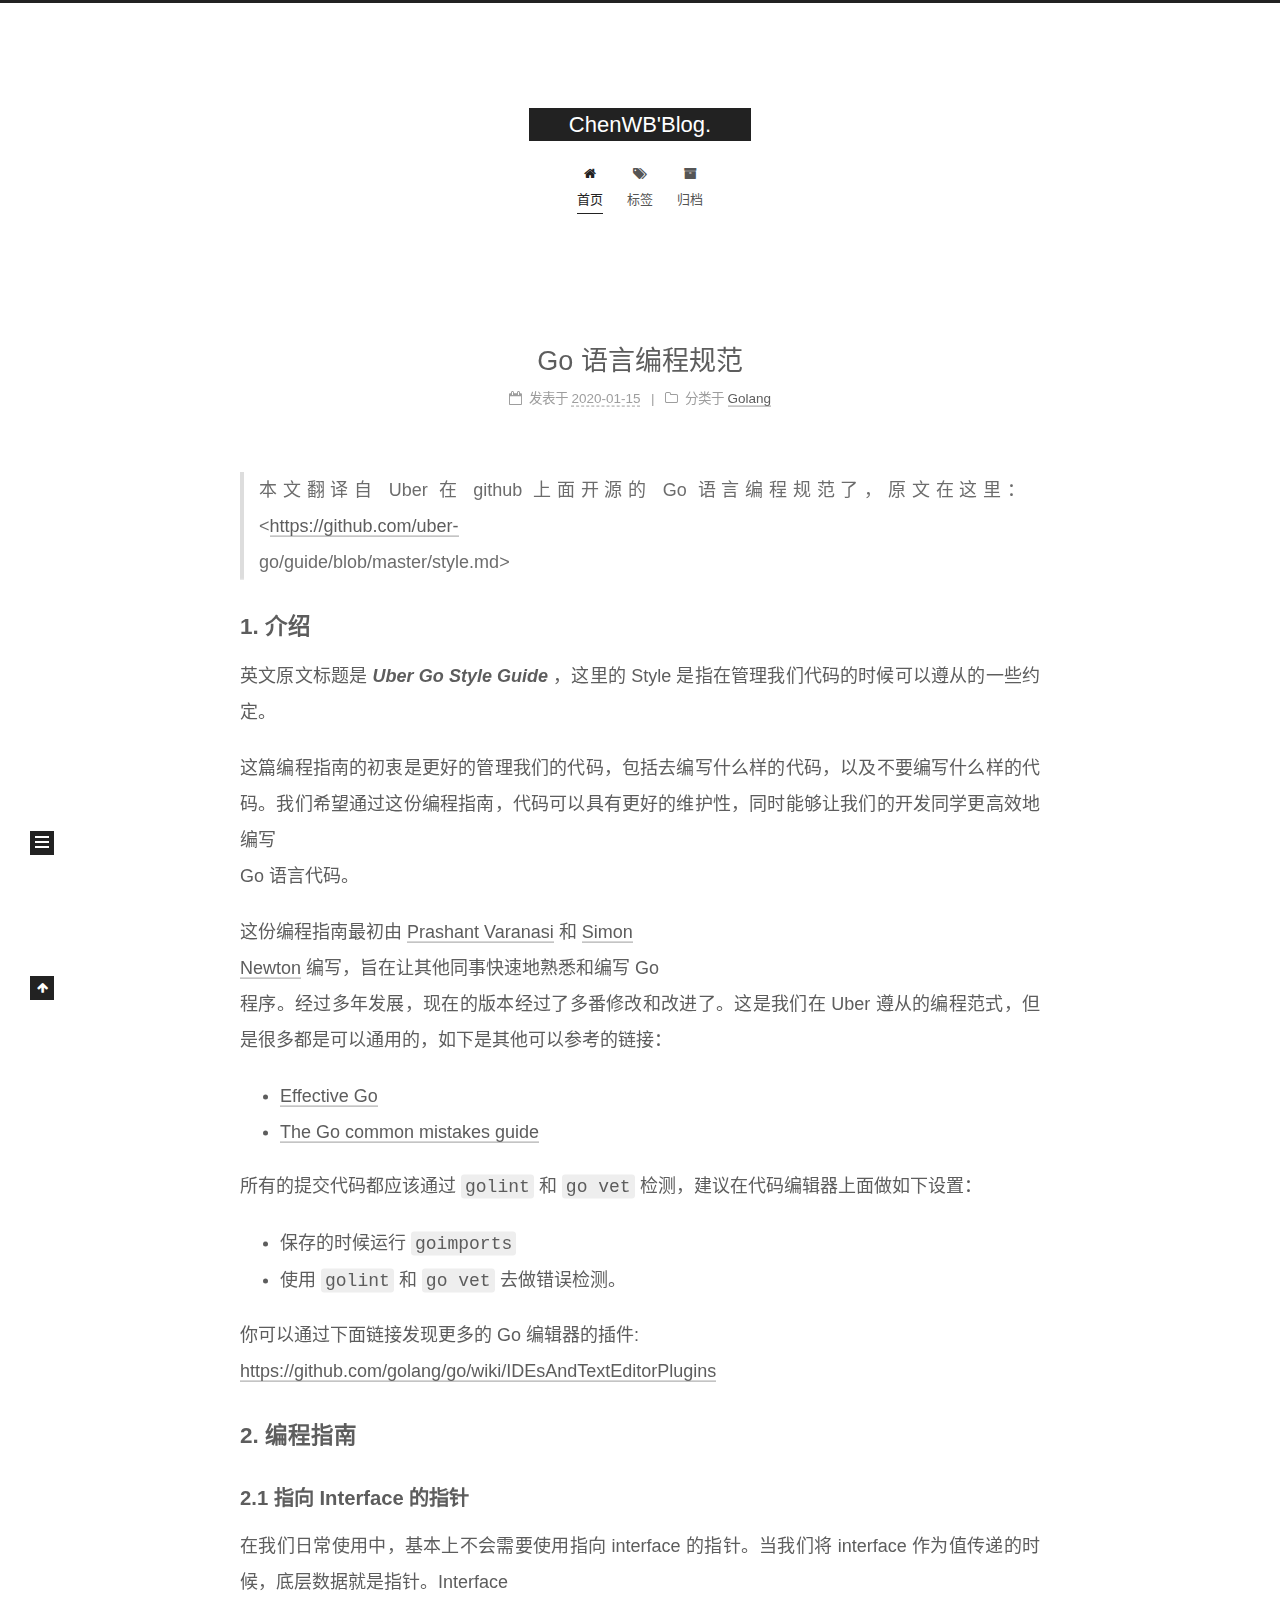
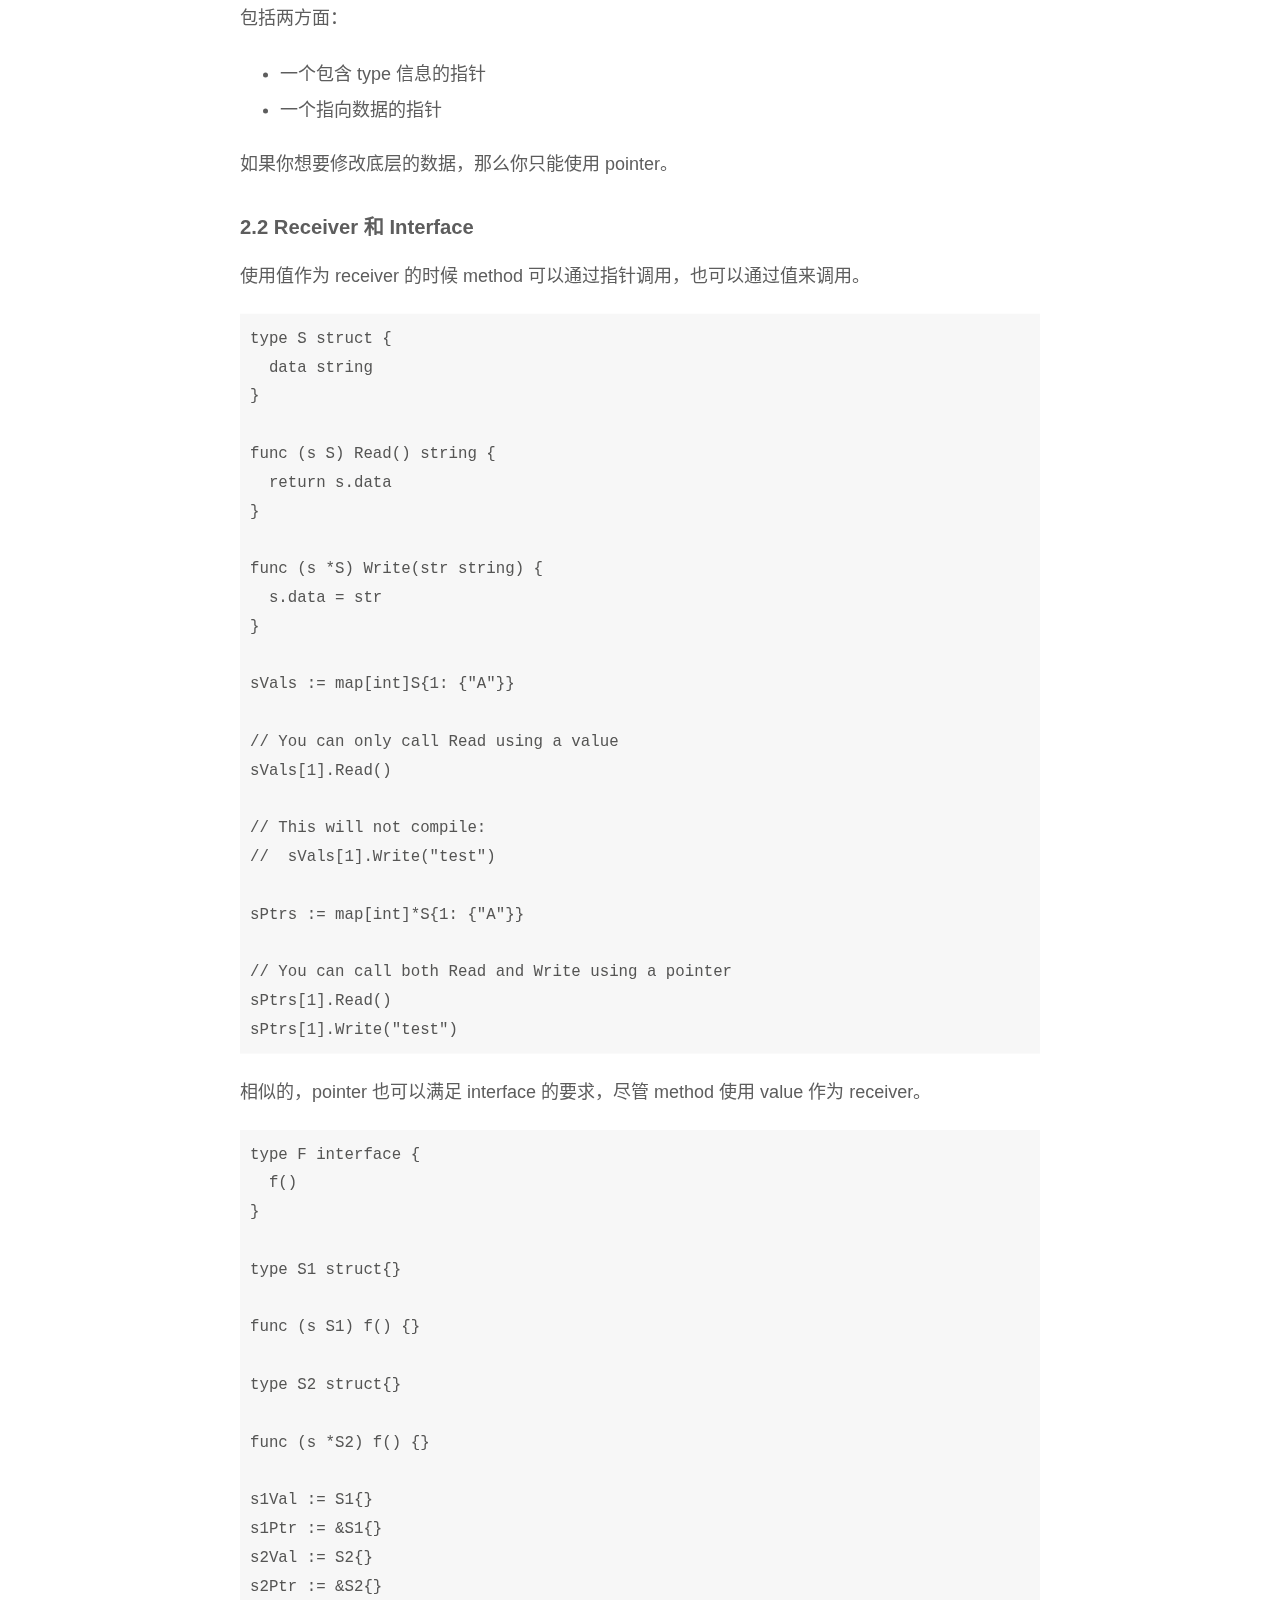
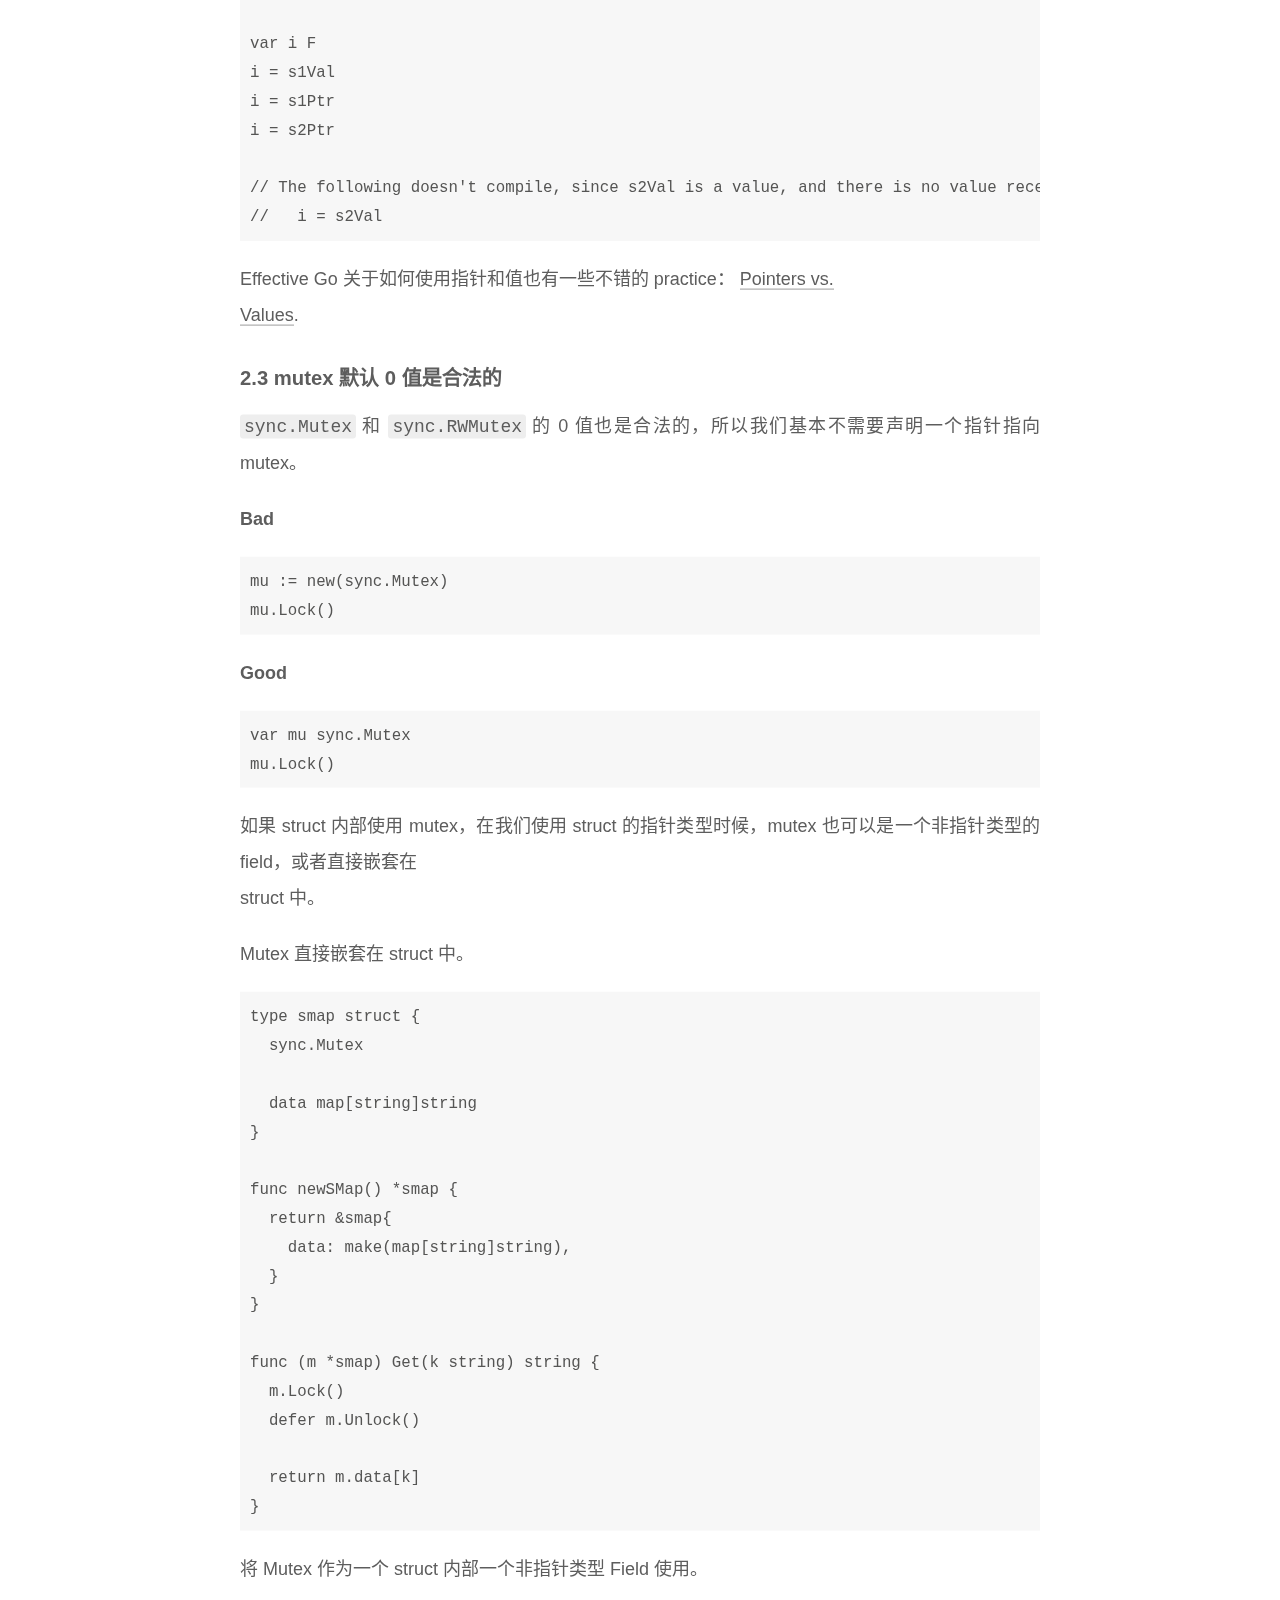
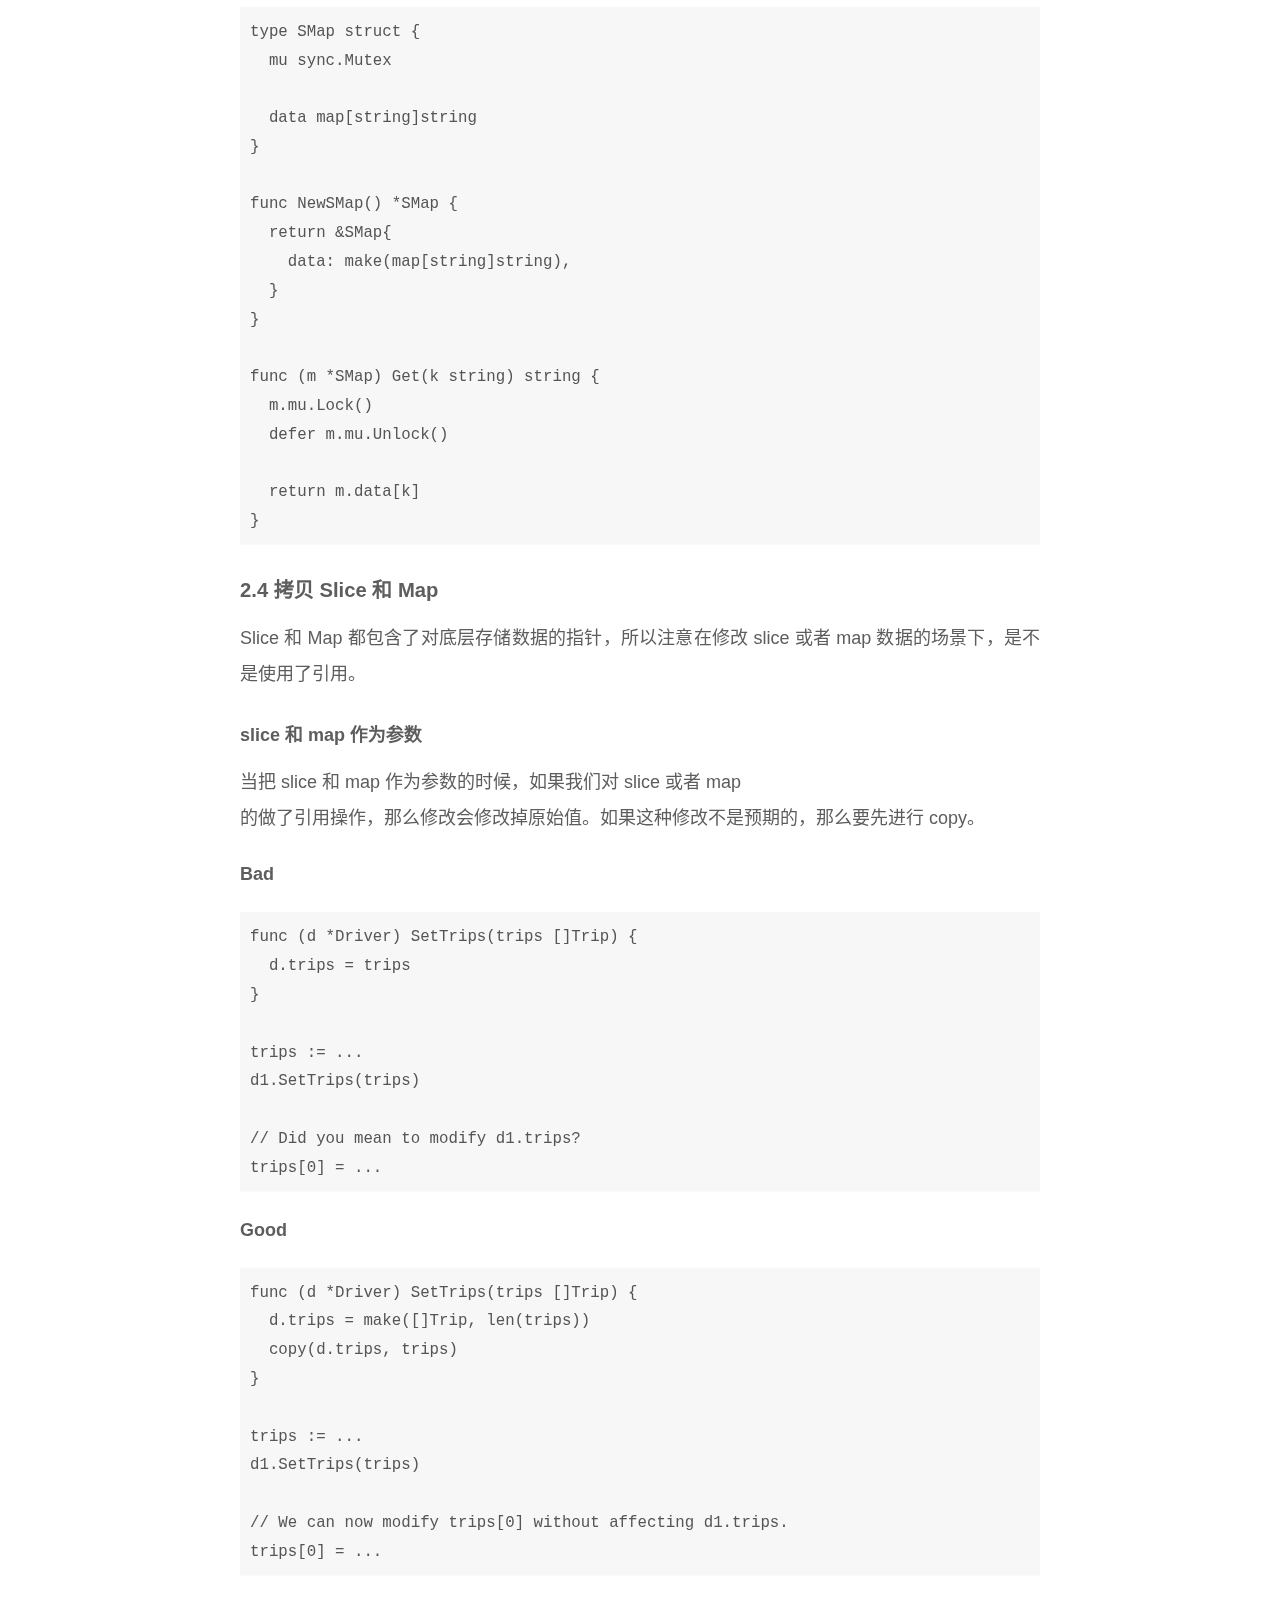
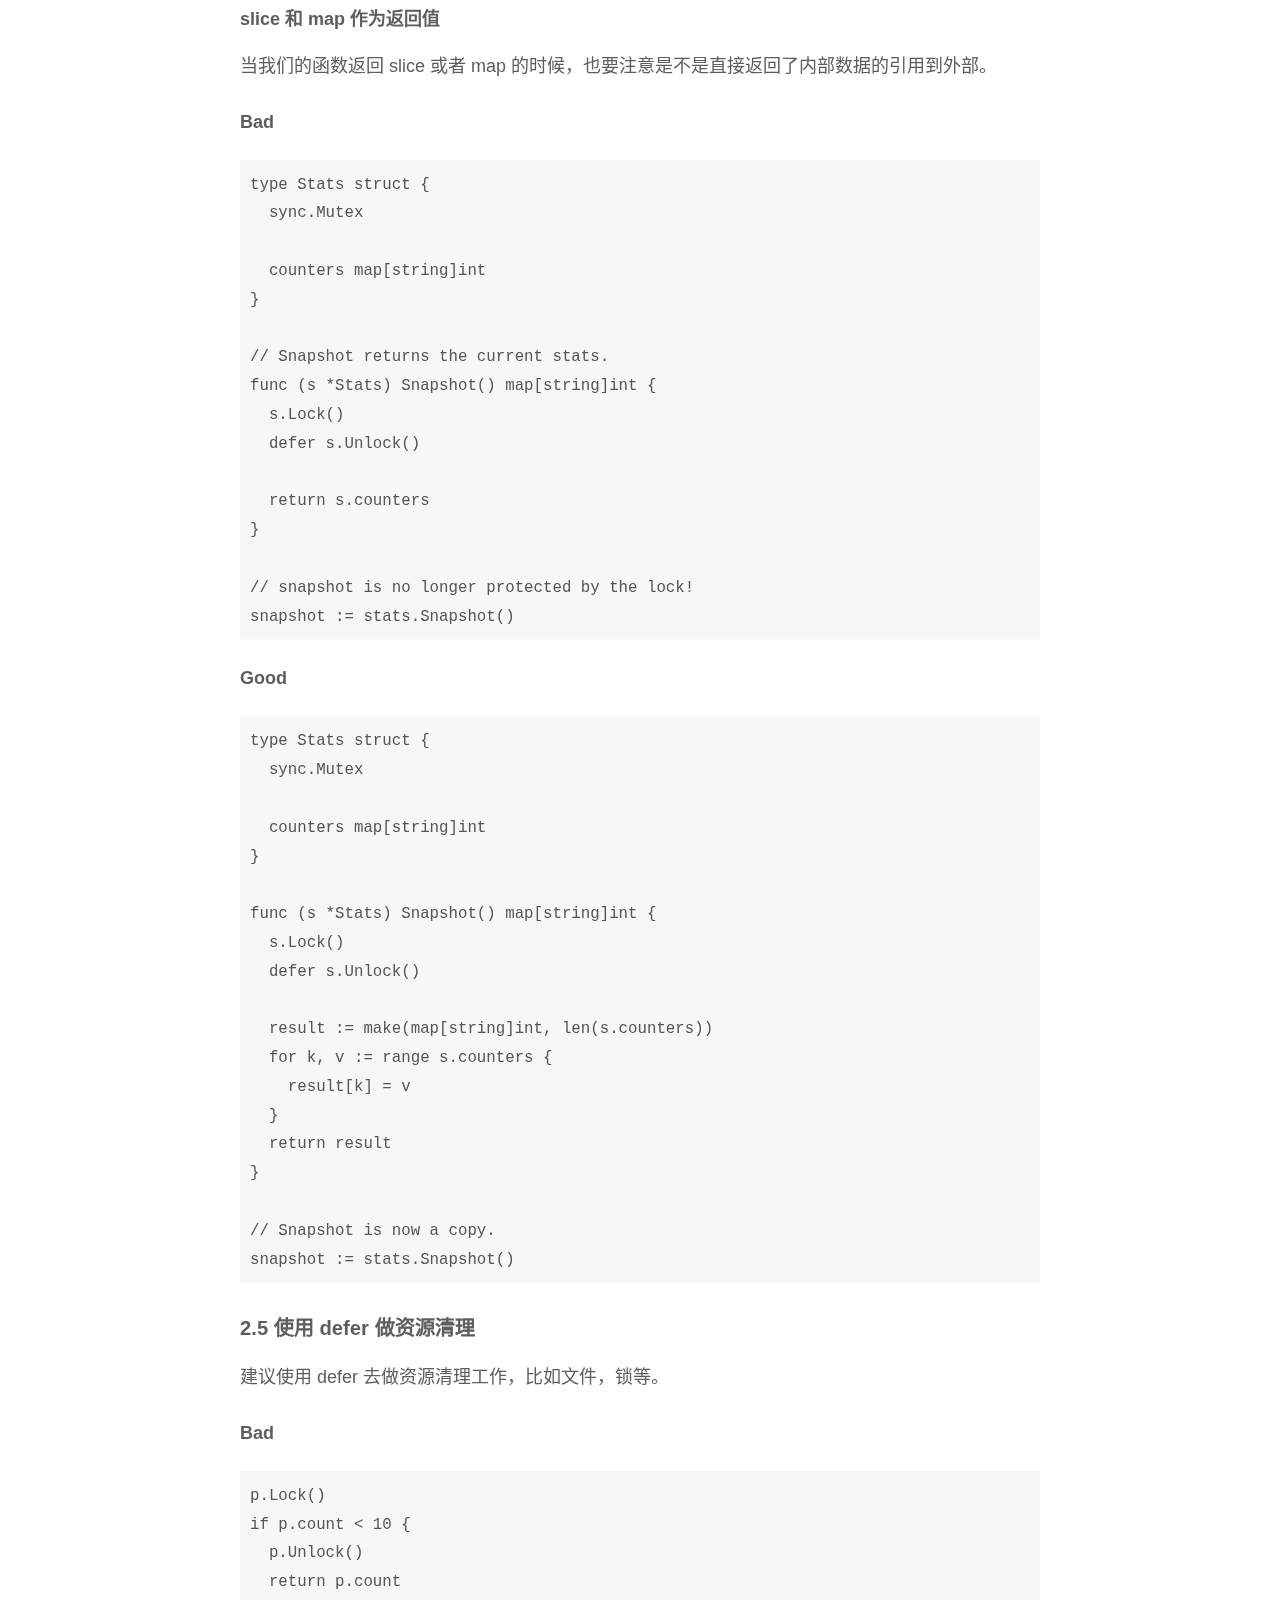
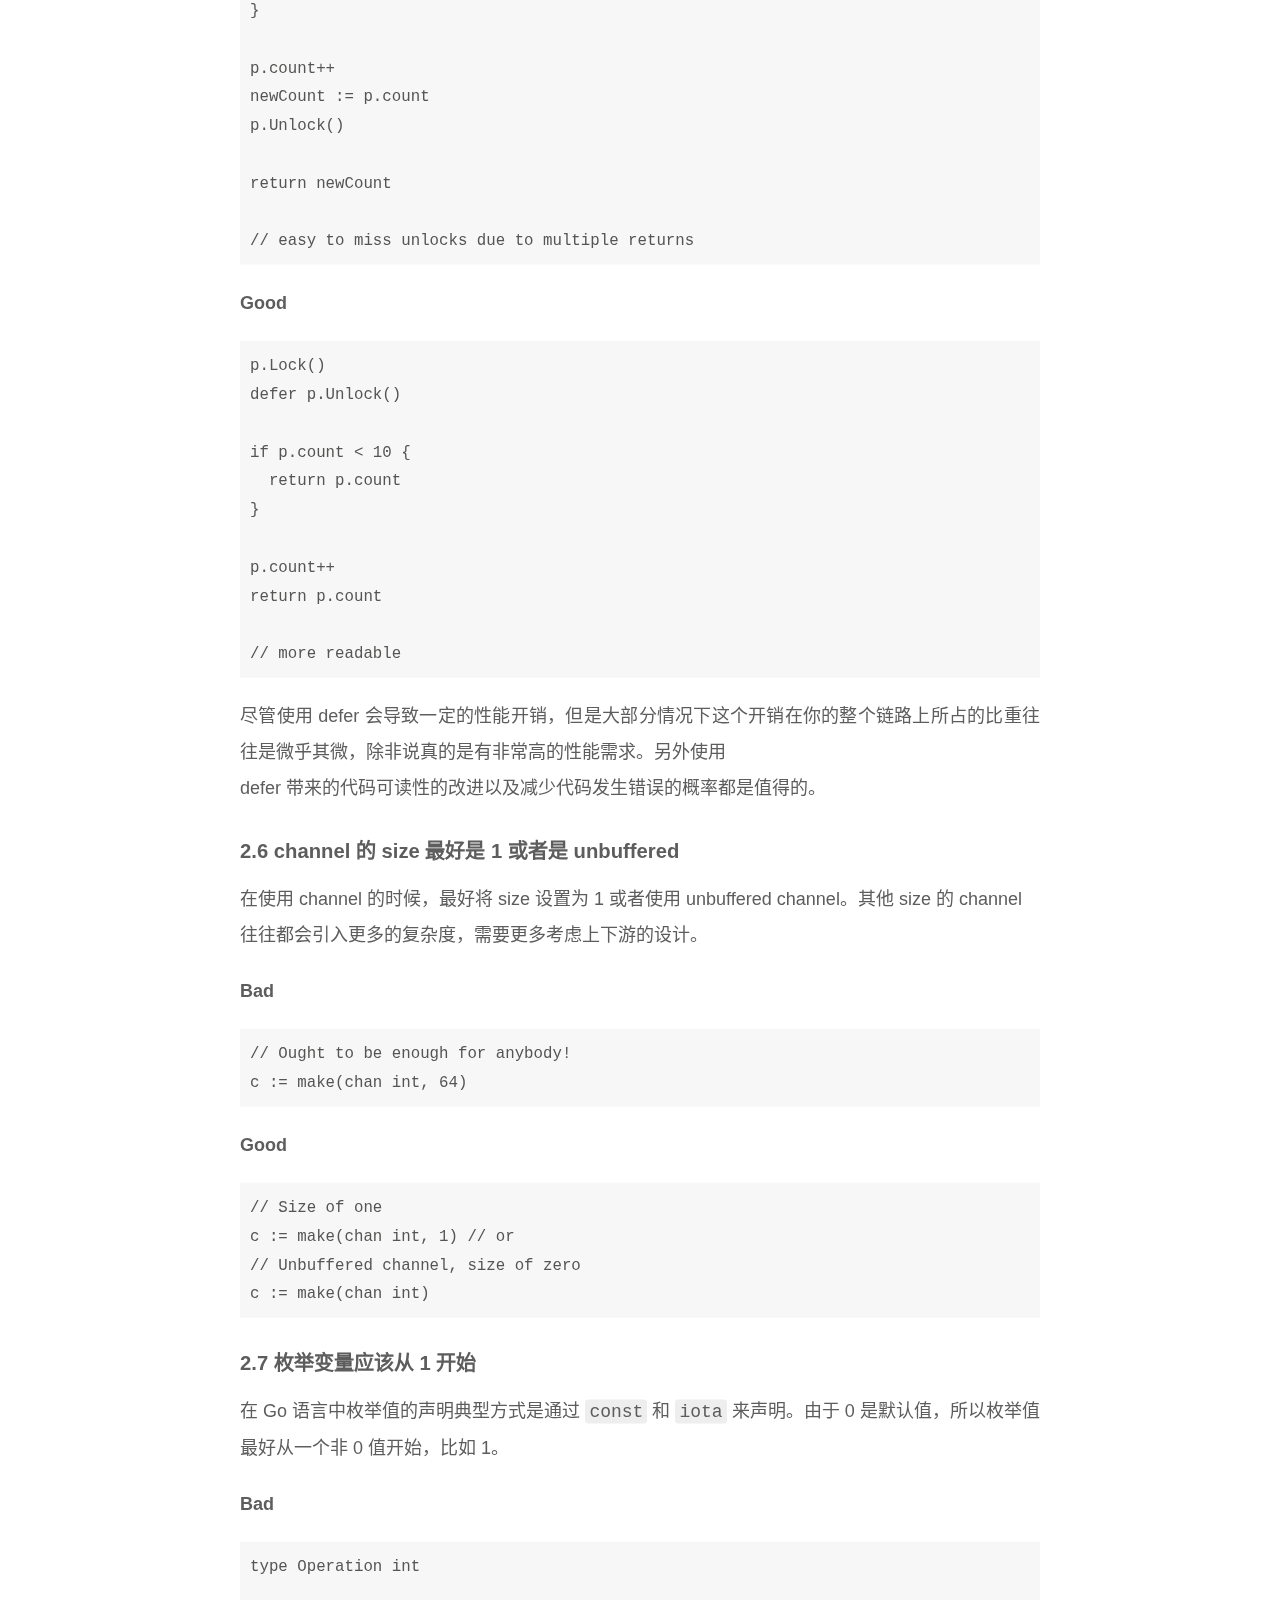
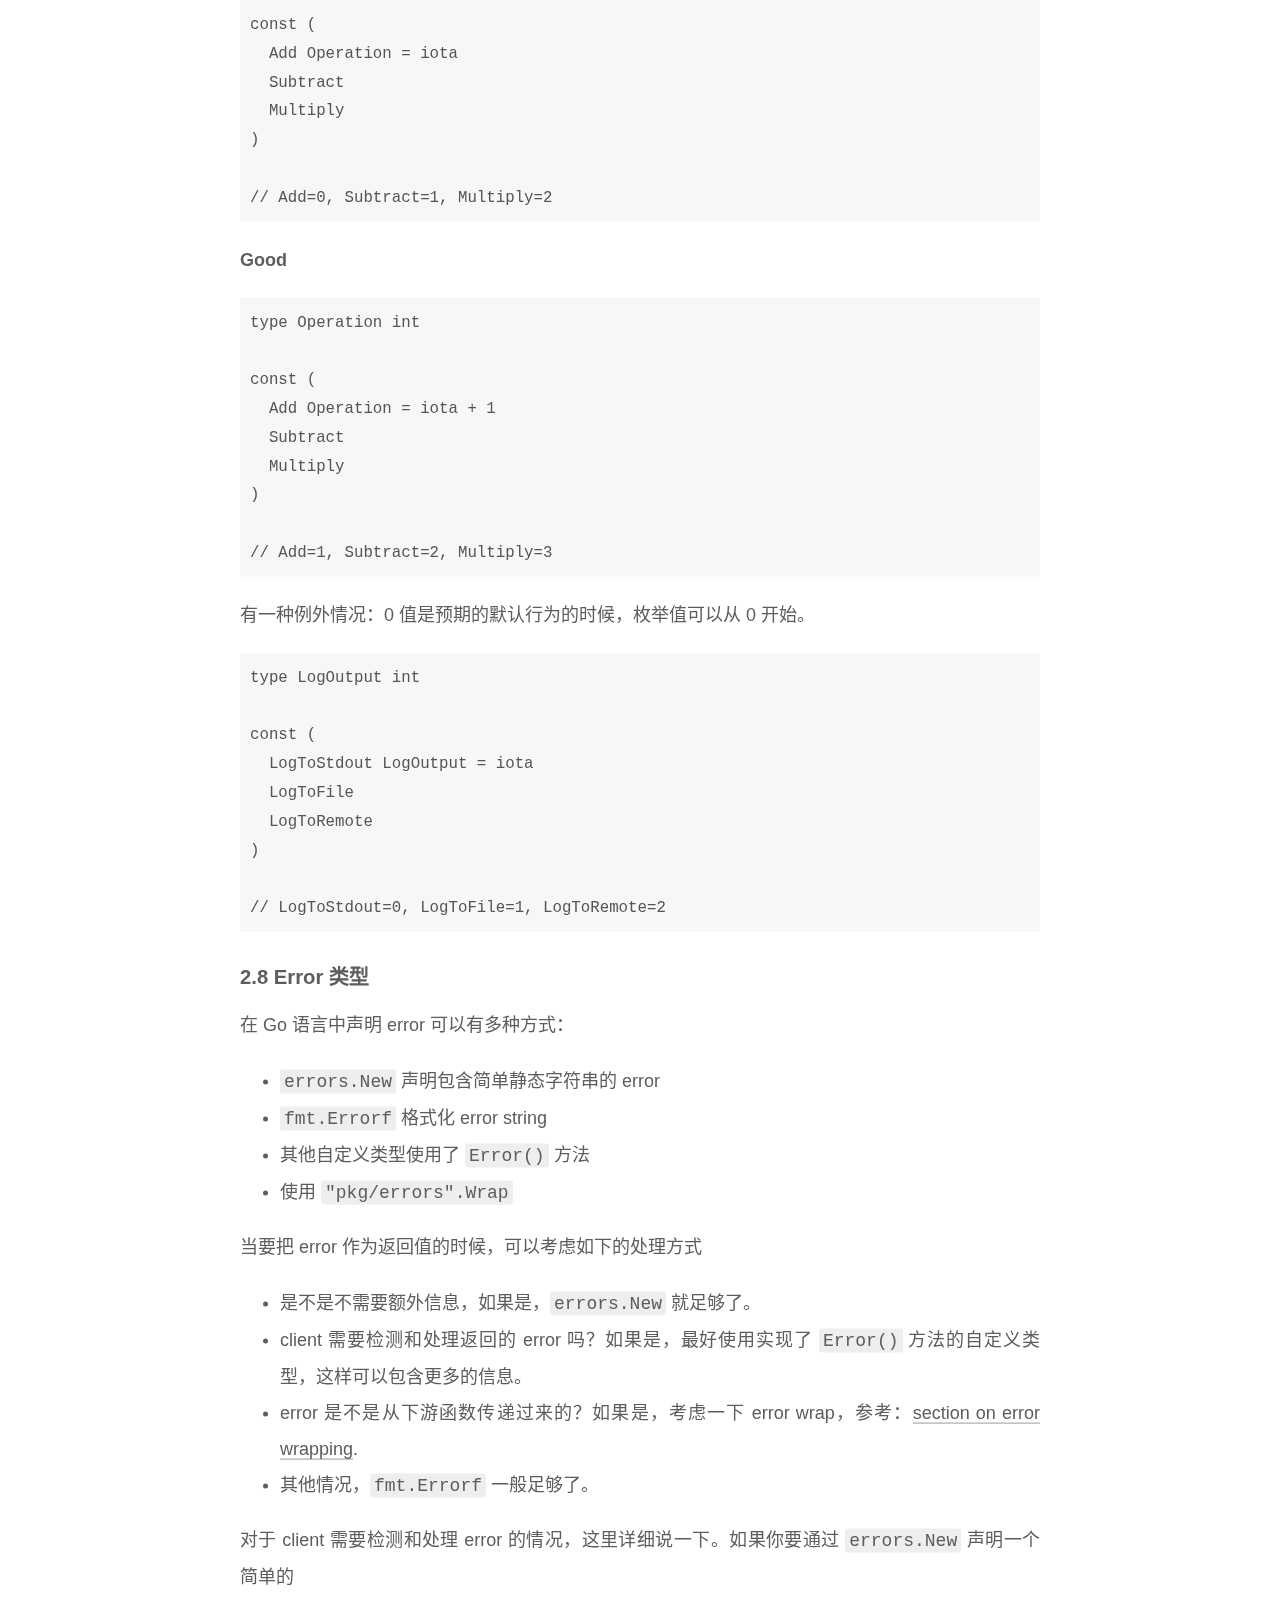
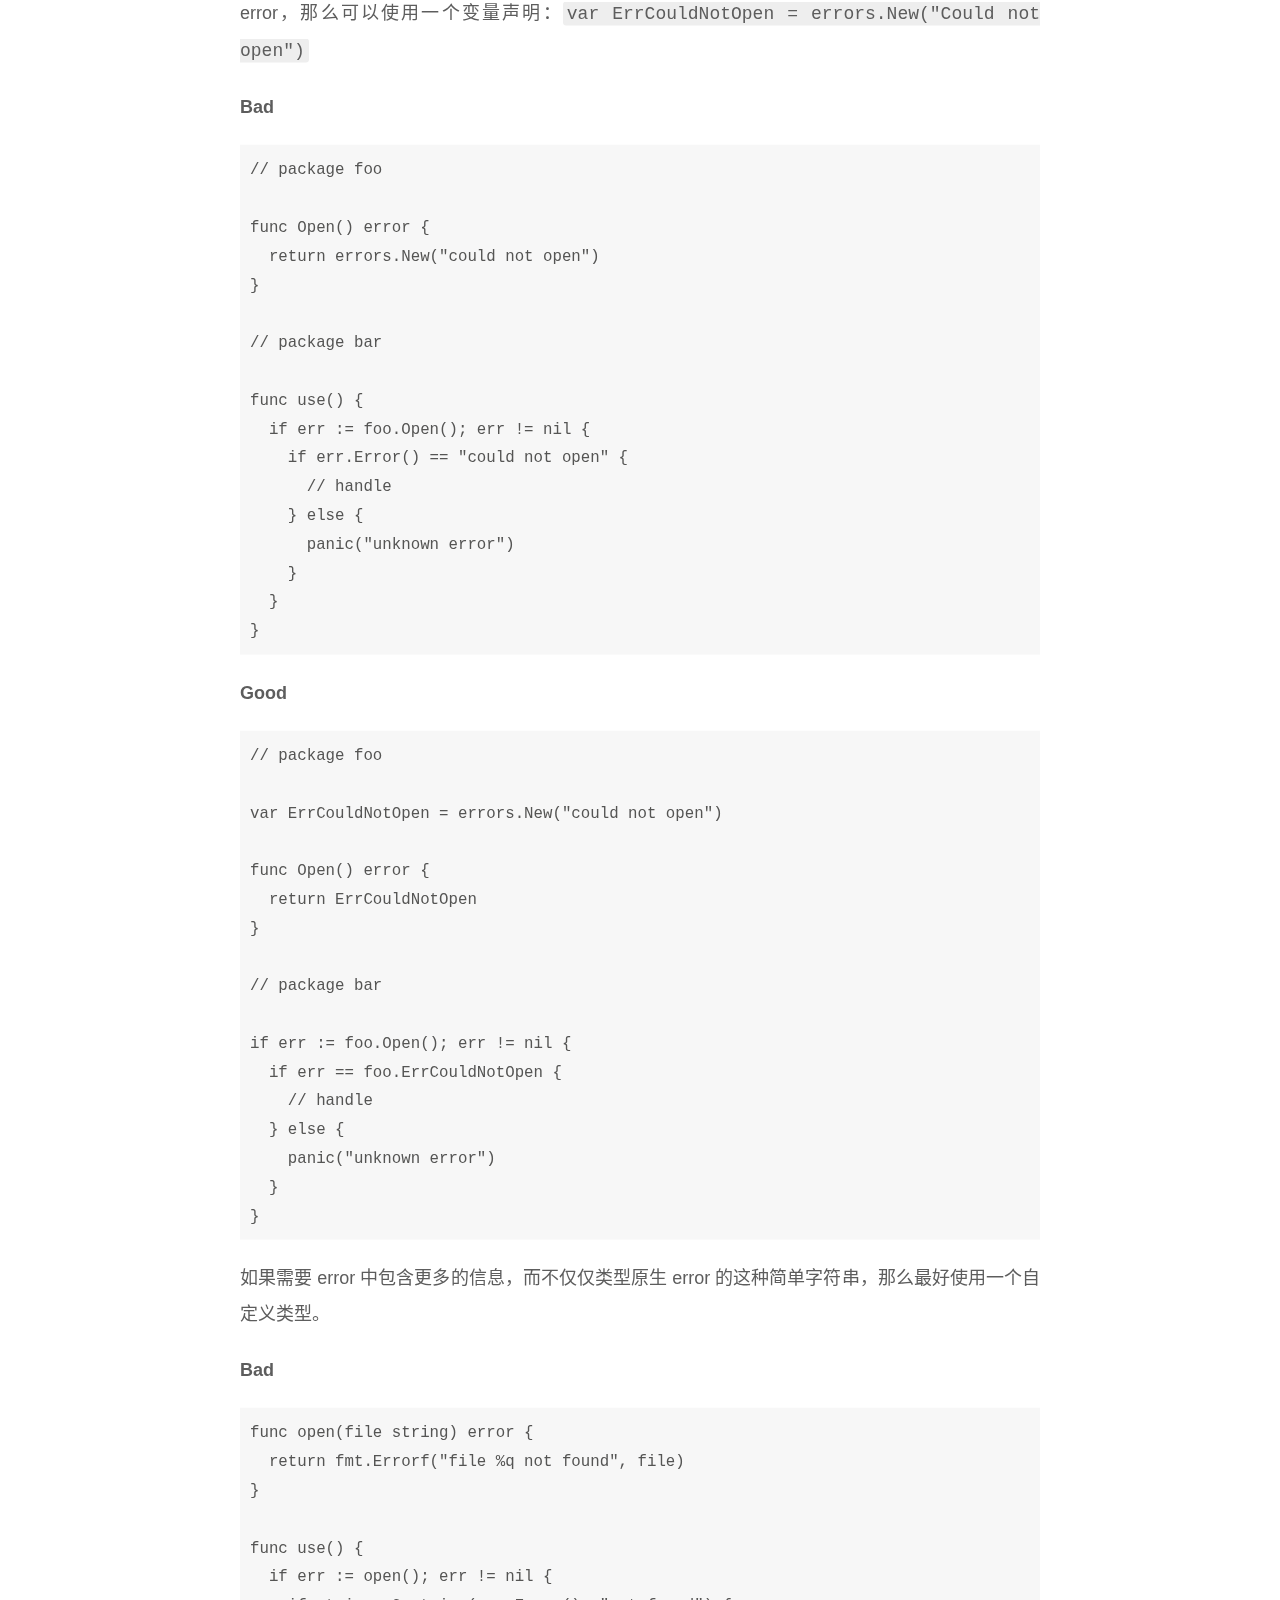
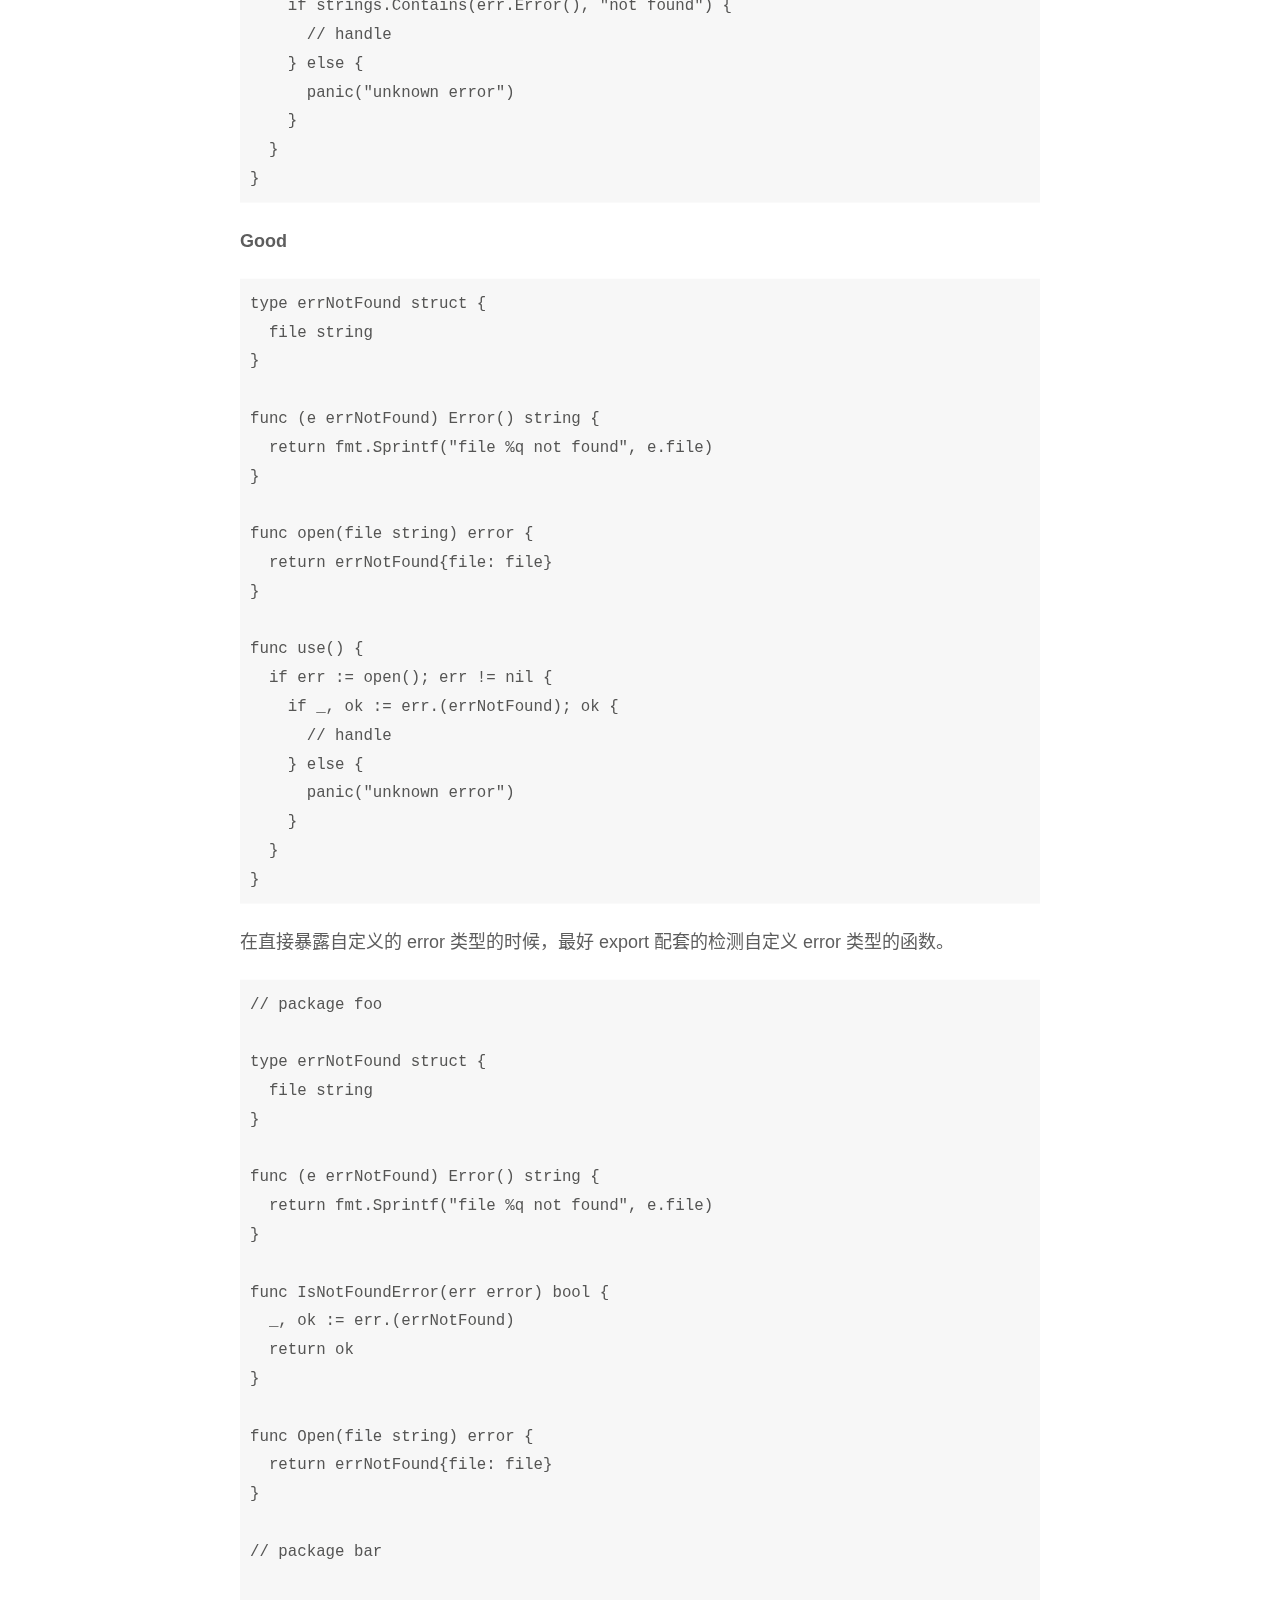
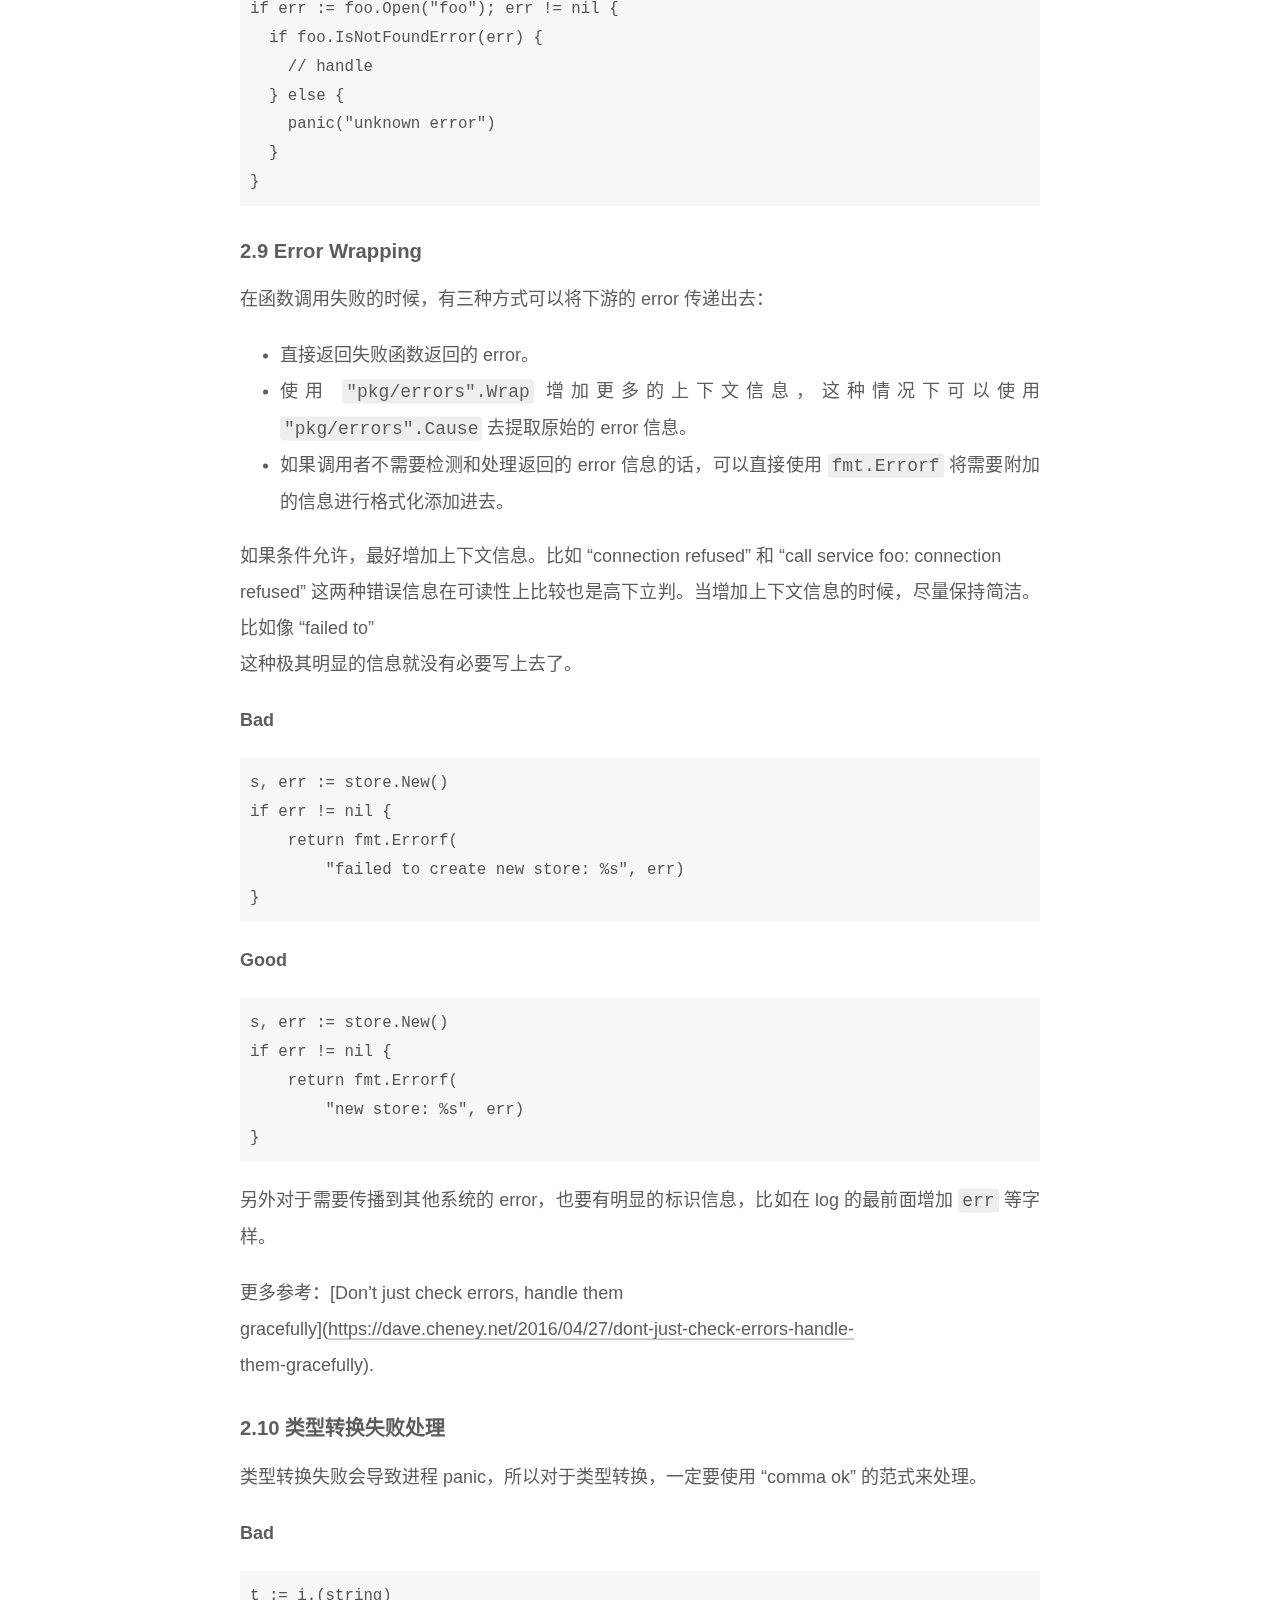
==== commit ea4275f9: "Site updated: 2020-01-15 19:26:45" ====
--- a/index.html
+++ b/index.html
@@ -174,7 +174,7 @@
     <link itemprop="mainEntityOfPage" href="http://yoursite.com/2020/01/15/Go-%E8%AF%AD%E8%A8%80%E7%BC%96%E7%A8%8B%E8%A7%84%E8%8C%83/">
 
     <span hidden itemprop="author" itemscope itemtype="http://schema.org/Person">
-      <meta itemprop="image" content="/images/avatar.gif">
+      <meta itemprop="image" content="/images/head.jpg">
       <meta itemprop="name" content="ChenWB">
       <meta itemprop="description" content="">
     </span>
@@ -1250,6 +1250,8 @@
 
       <div class="site-overview-wrap sidebar-panel">
         <div class="site-author motion-element" itemprop="author" itemscope itemtype="http://schema.org/Person">
+    <img class="site-author-image" itemprop="image" alt="ChenWB"
+      src="/images/head.jpg">
   <p class="site-author-name" itemprop="name">ChenWB</p>
   <div class="site-description" itemprop="description"></div>
 </div>
@@ -1277,6 +1279,9 @@
         <a href="https://github.com/chenwbyx" title="GitHub → https:&#x2F;&#x2F;github.com&#x2F;chenwbyx" rel="noopener" target="_blank"><i class="fa fa-fw fa-github"></i>GitHub</a>
       </span>
       <span class="links-of-author-item">
+        <a href="mailto:chenwbyx@163.com" title="E-Mail → mailto:chenwbyx@163.com" rel="noopener" target="_blank"><i class="fa fa-fw fa-envelope"></i>E-Mail</a>
+      </span>
+      <span class="links-of-author-item">
         <a href="/atom.xml" title="RSS → &#x2F;atom.xml"><i class="fa fa-fw fa-rss"></i>RSS</a>
       </span>
   </div>
@@ -1313,6 +1318,26 @@
   </div>
 
         
+<div class="busuanzi-count">
+  <script async src="https://busuanzi.ibruce.info/busuanzi/2.3/busuanzi.pure.mini.js"></script>
+    <span class="post-meta-item" id="busuanzi_container_site_uv" style="display: none;">
+      <span class="post-meta-item-icon">
+        <i class="fa fa-user"></i>
+      </span>
+      <span class="site-uv" title="总访客量">
+        <span id="busuanzi_value_site_uv"></span>
+      </span>
+    </span>
+    <span class="post-meta-divider">|</span>
+    <span class="post-meta-item" id="busuanzi_container_site_pv" style="display: none;">
+      <span class="post-meta-item-icon">
+        <i class="fa fa-eye"></i>
+      </span>
+      <span class="site-pv" title="总访问量">
+        <span id="busuanzi_value_site_pv"></span>
+      </span>
+    </span>
+</div>
 
 
 
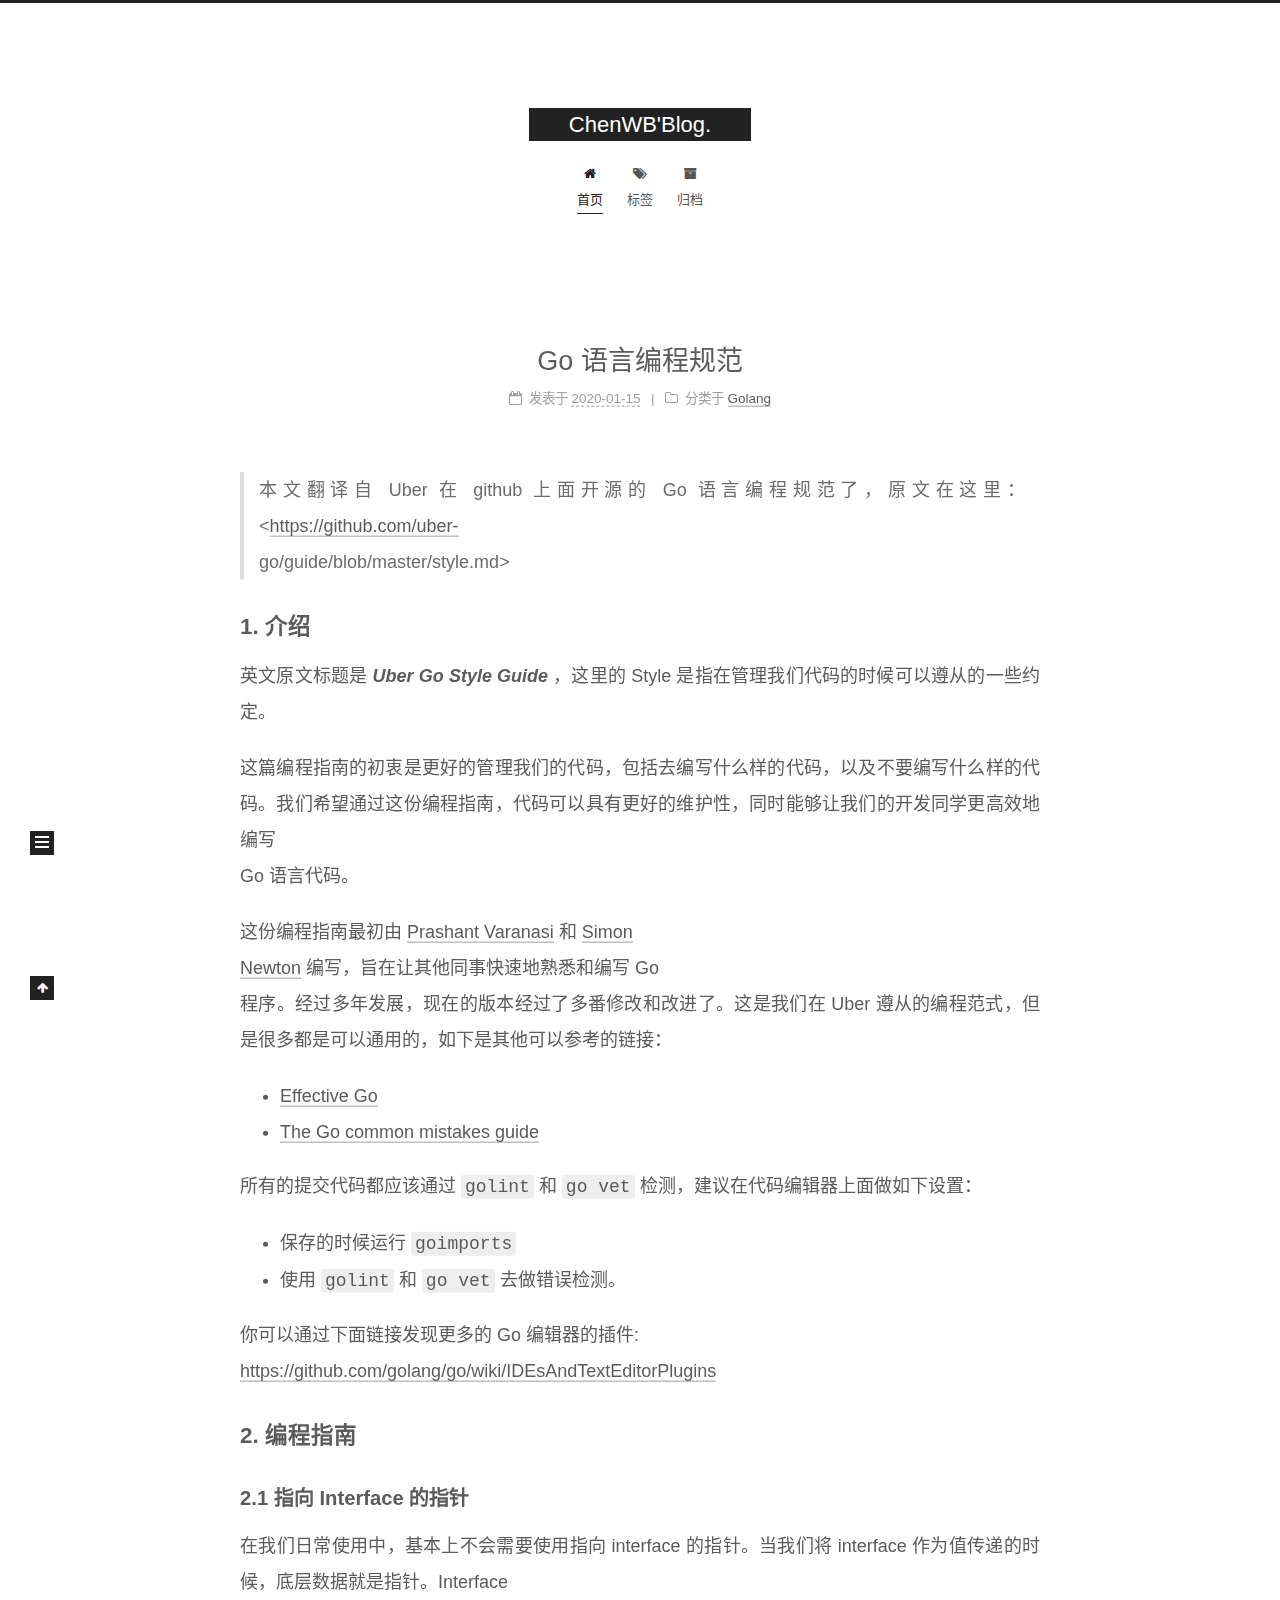
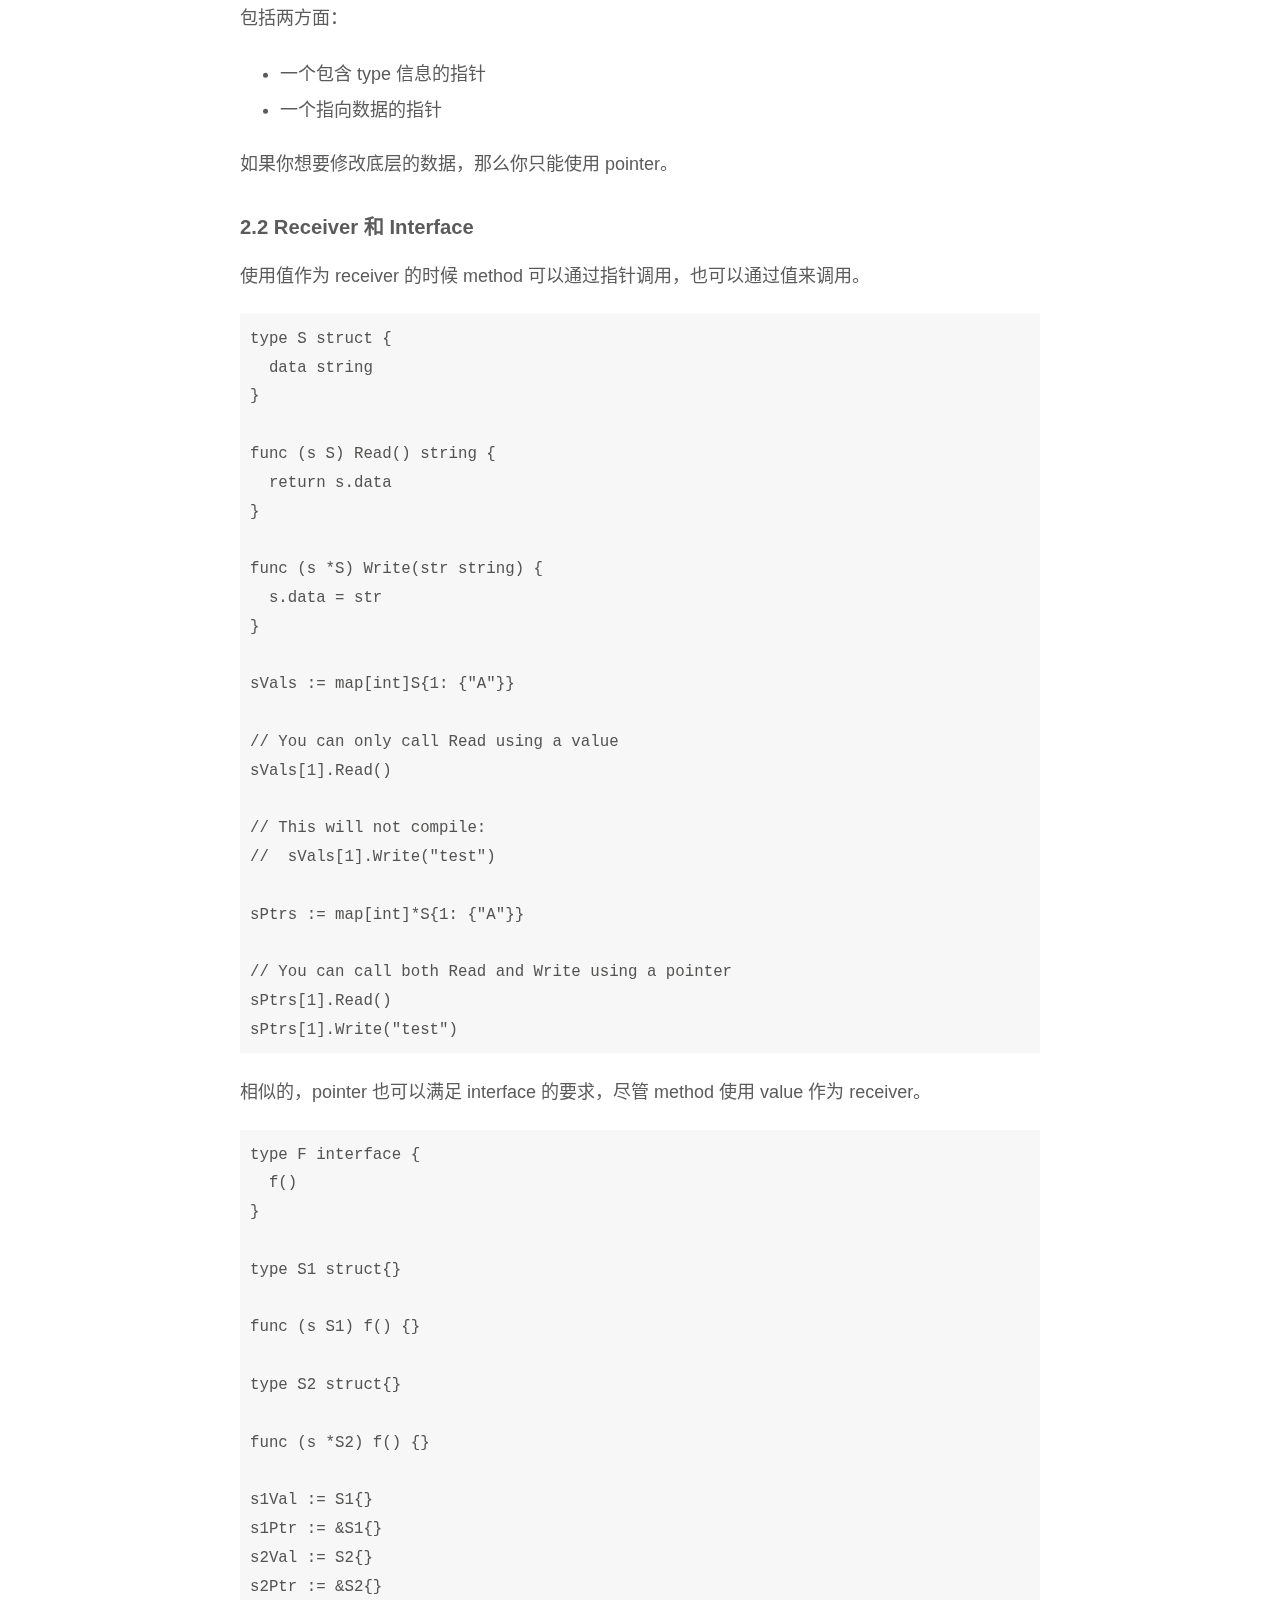
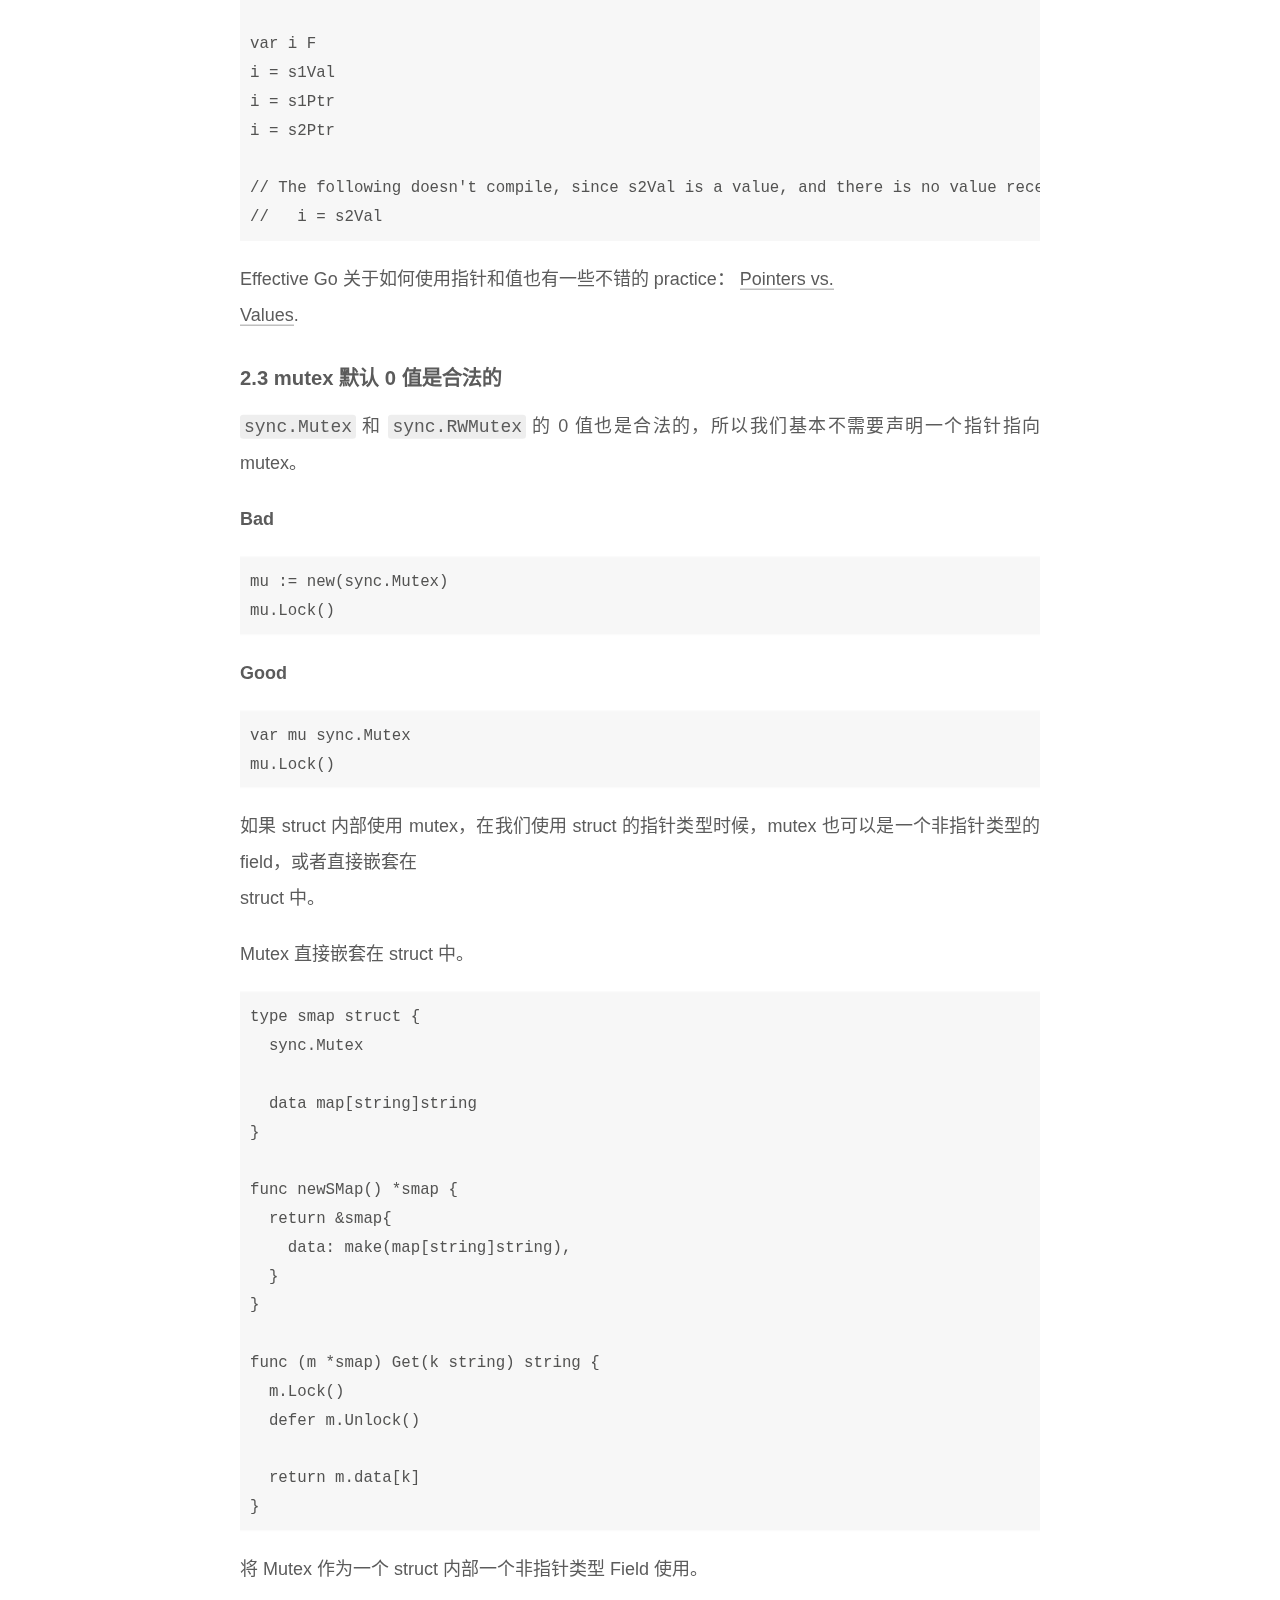
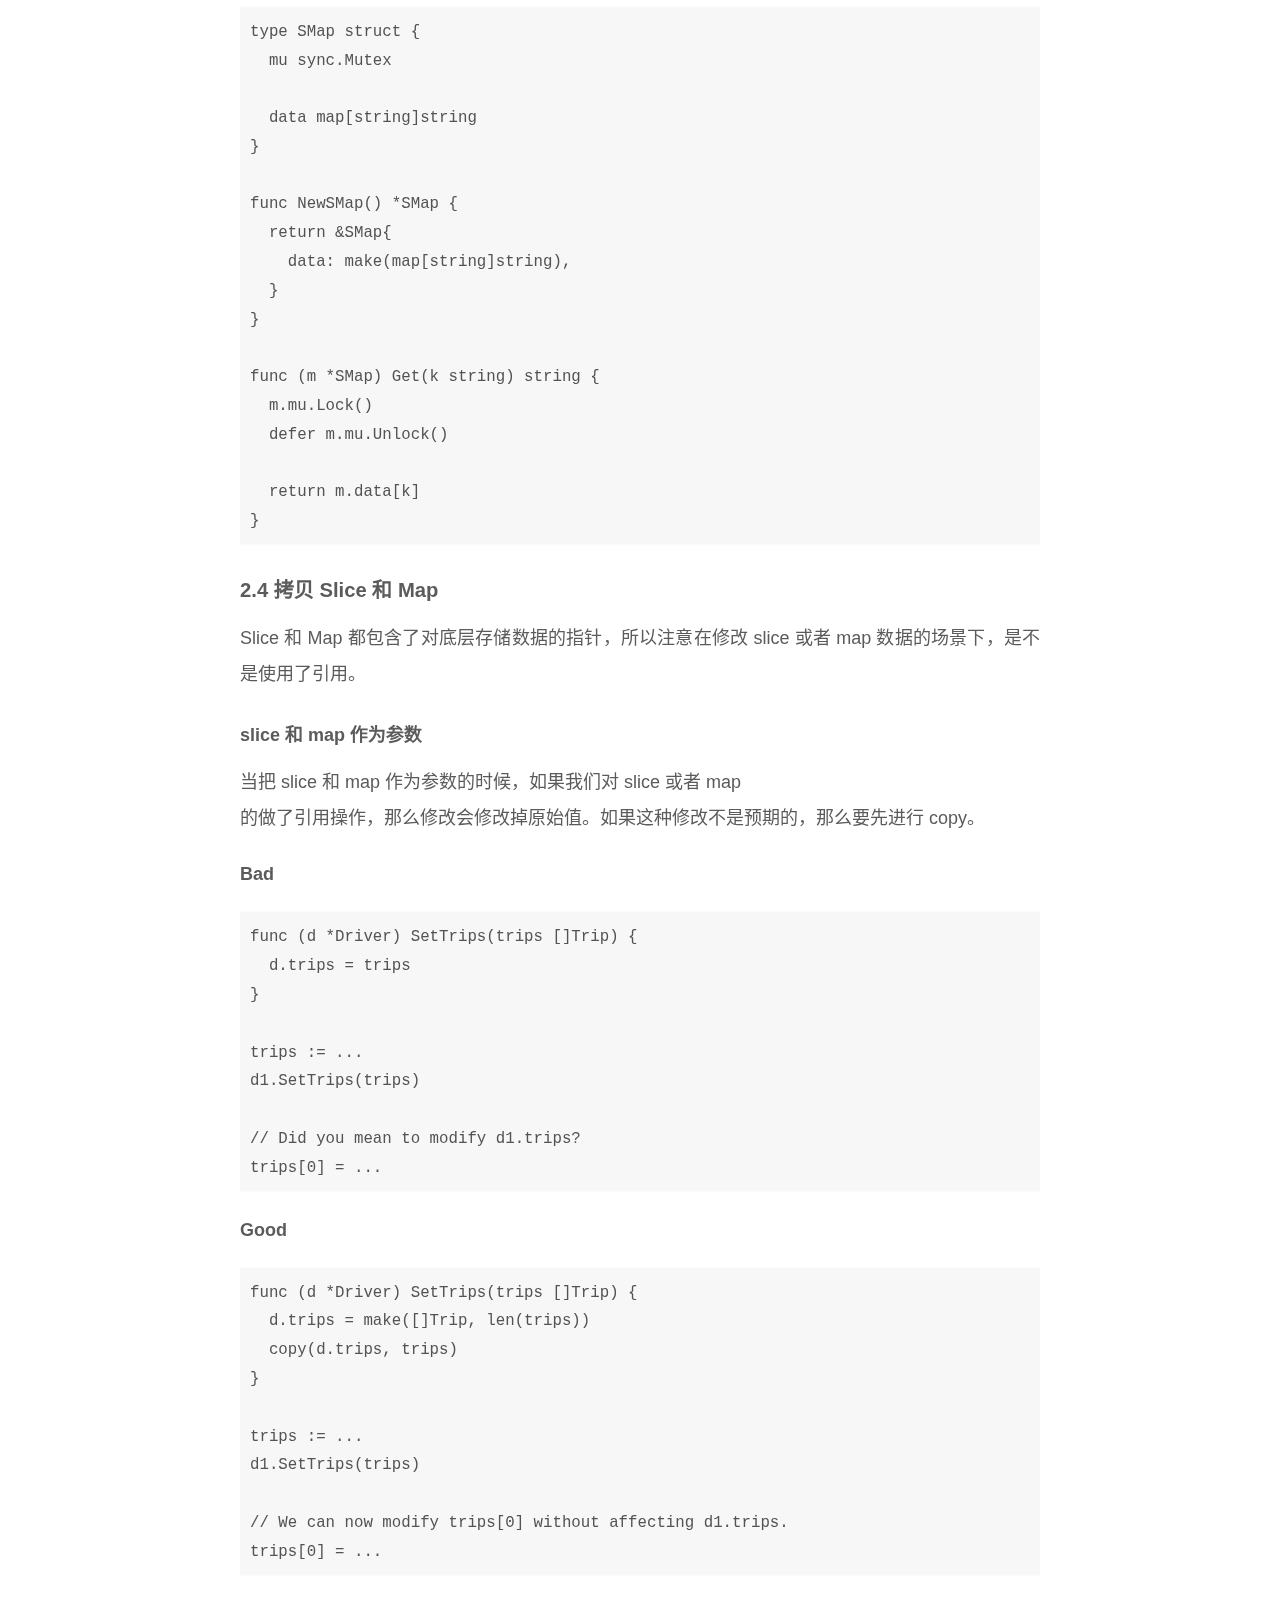
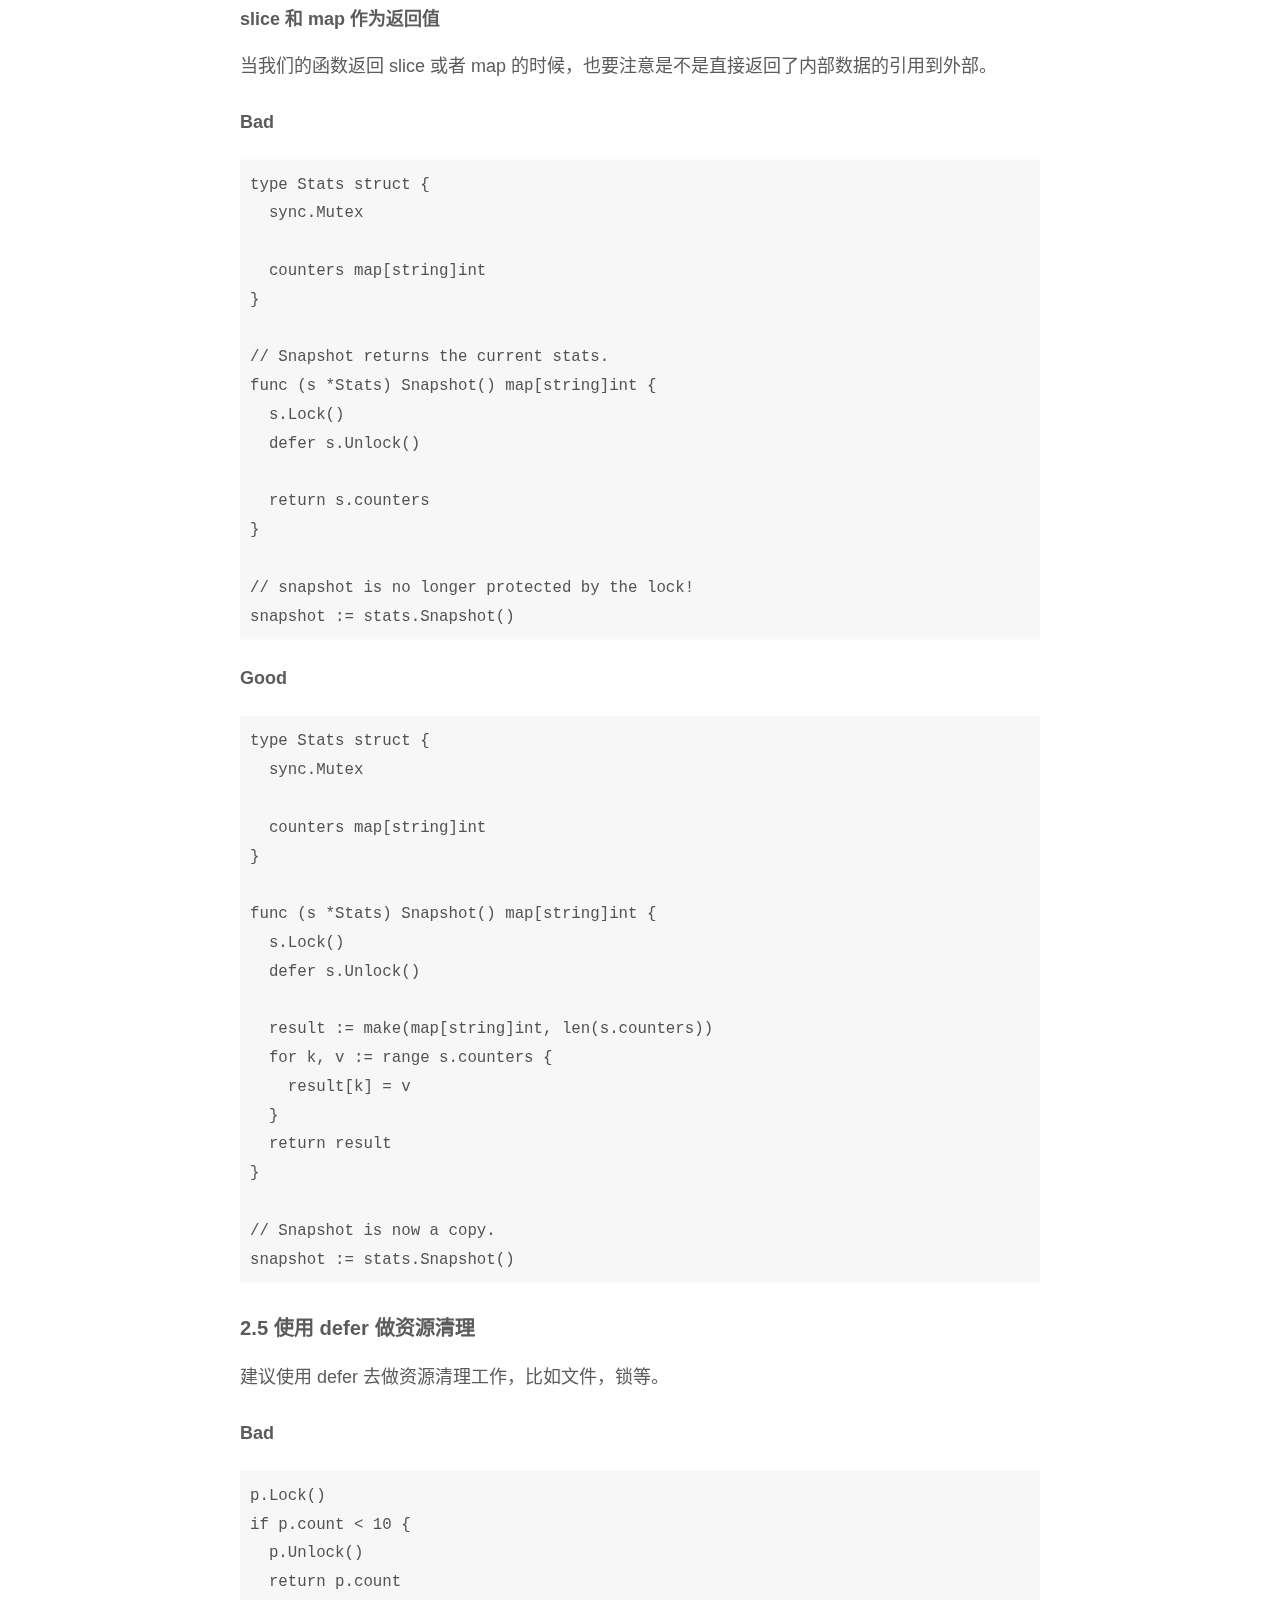
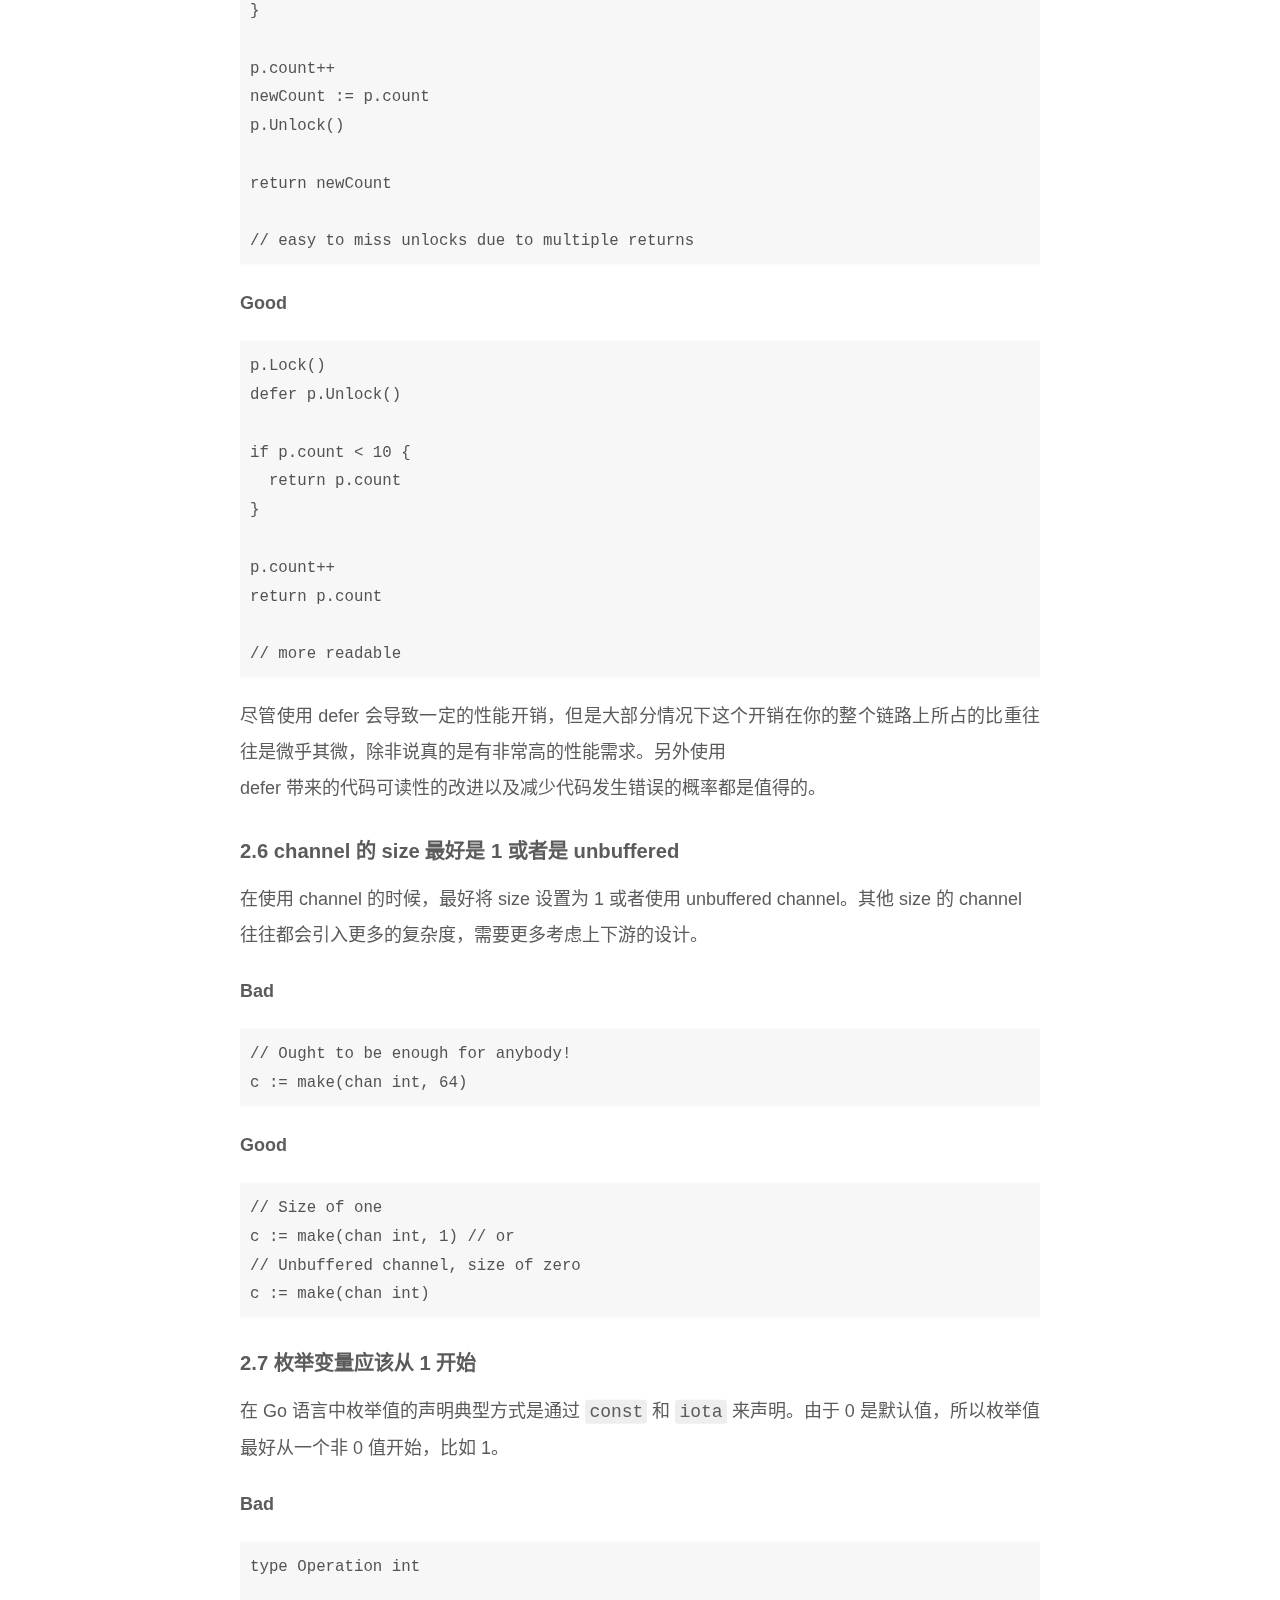
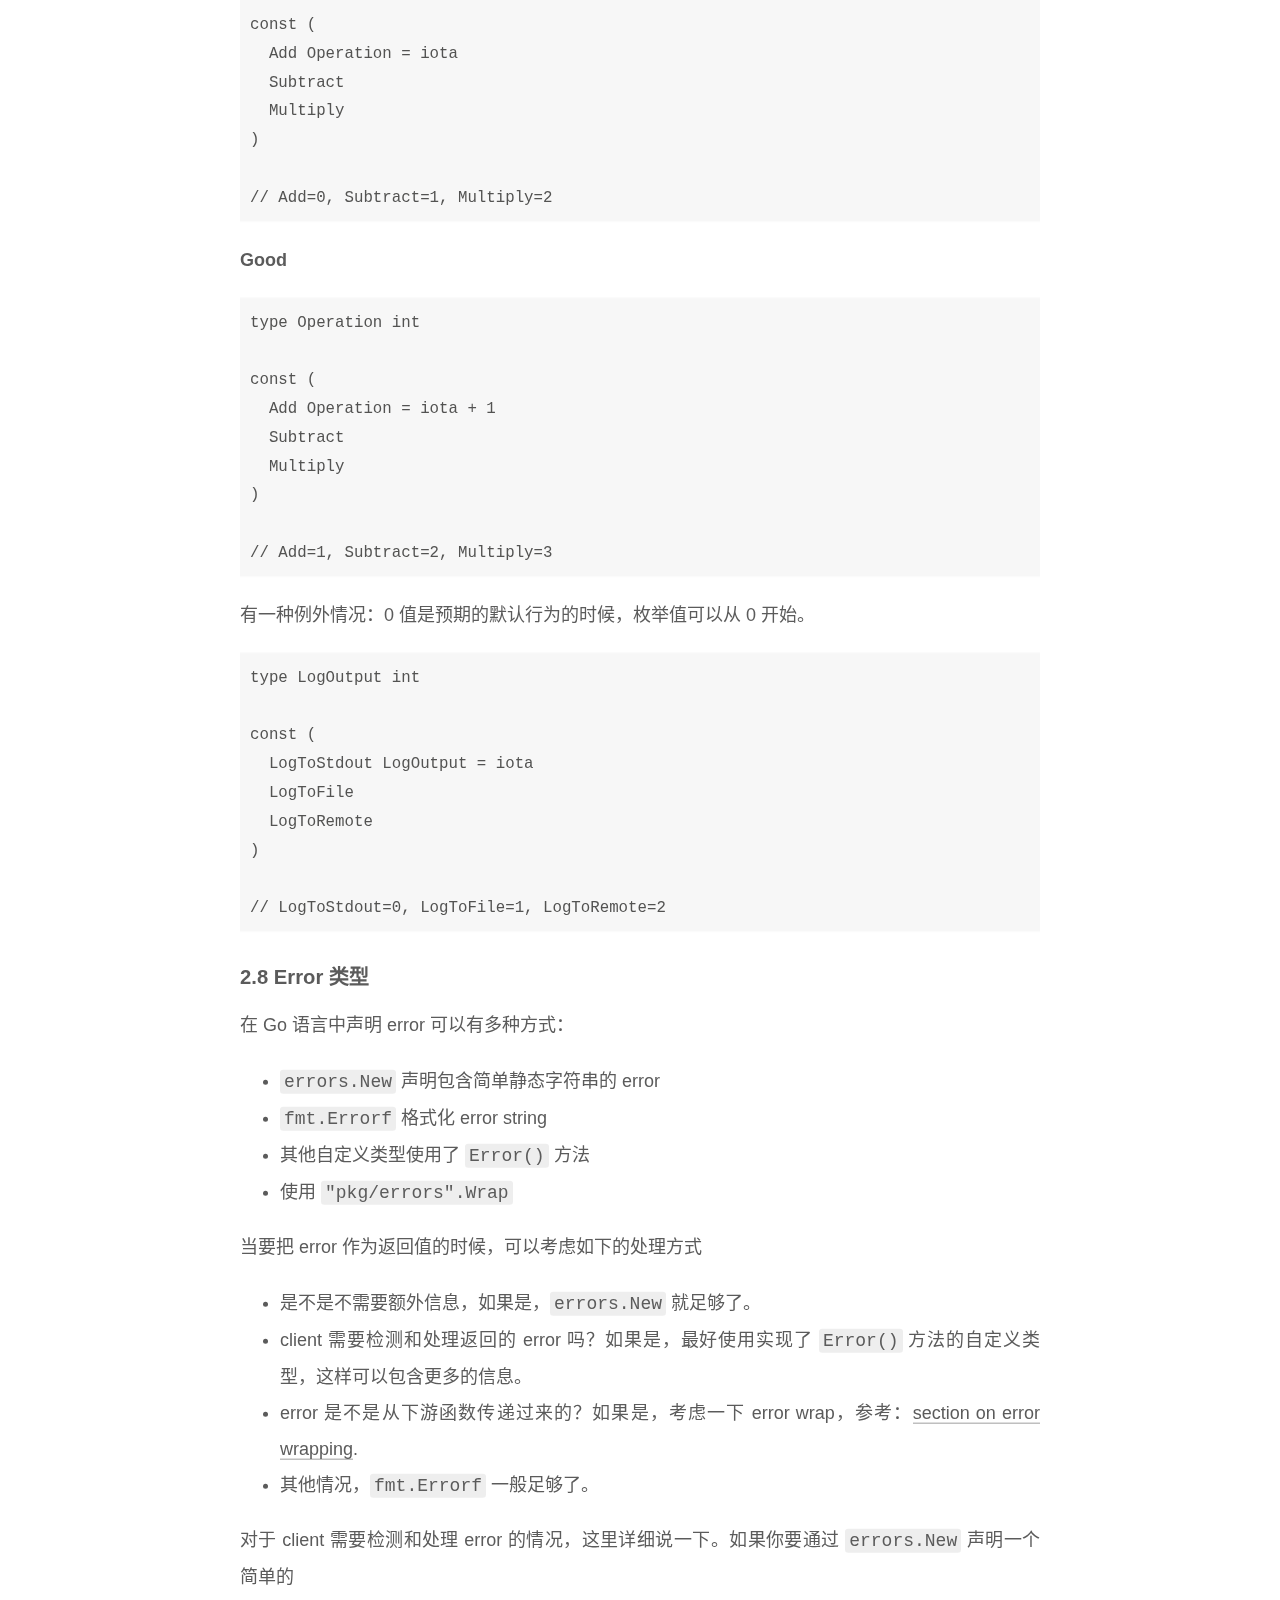
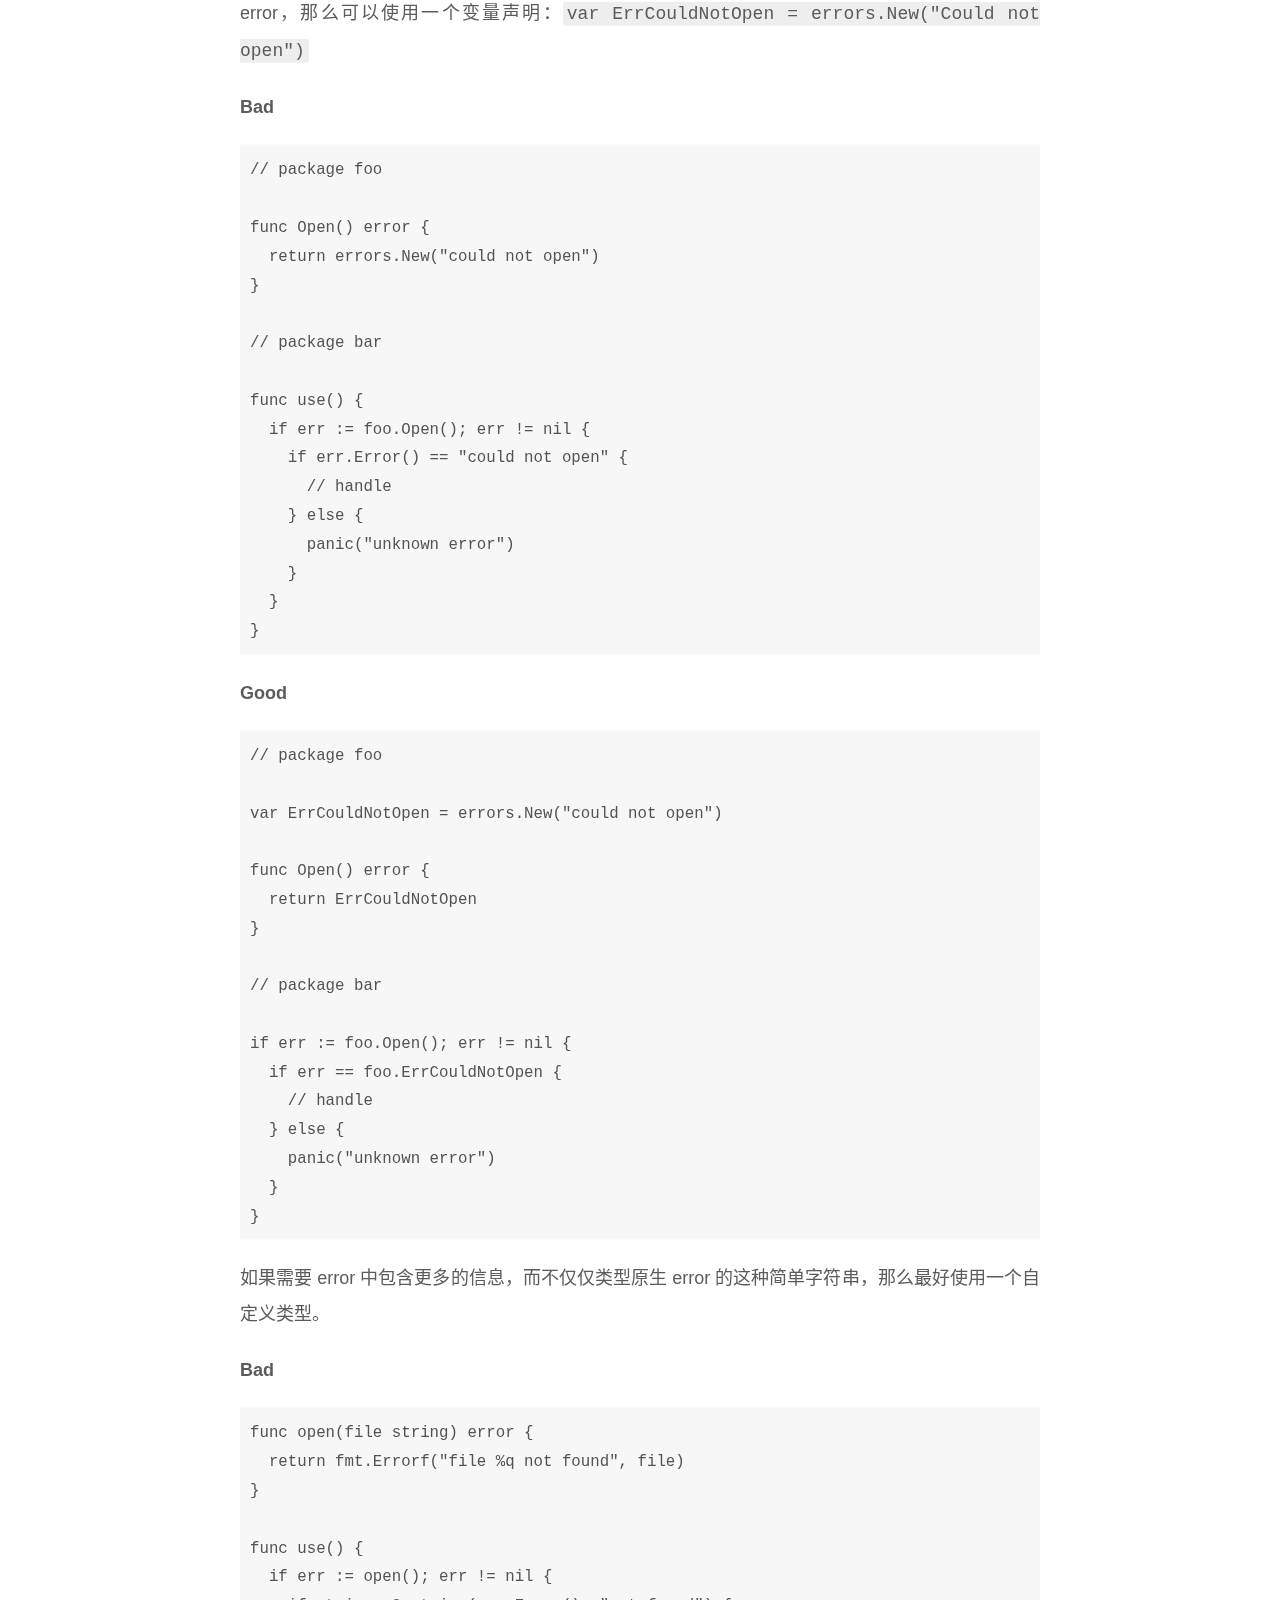
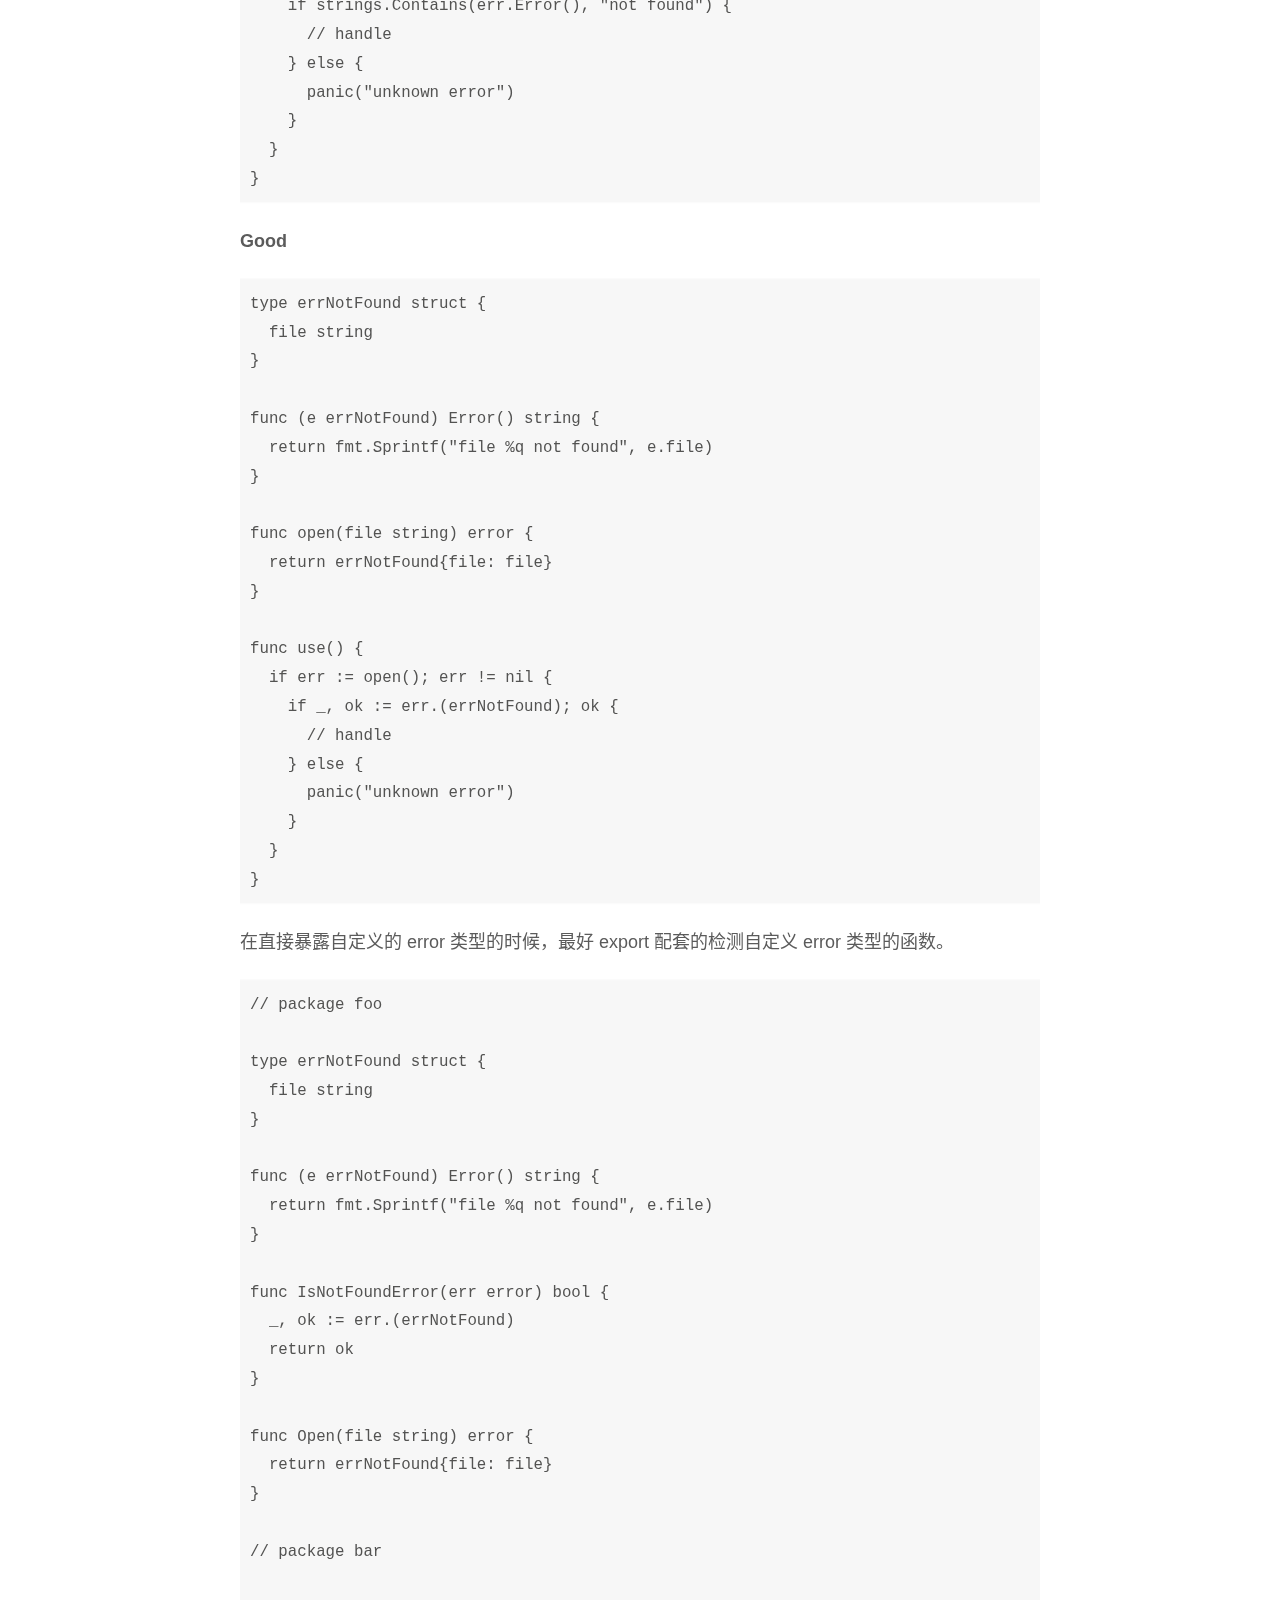
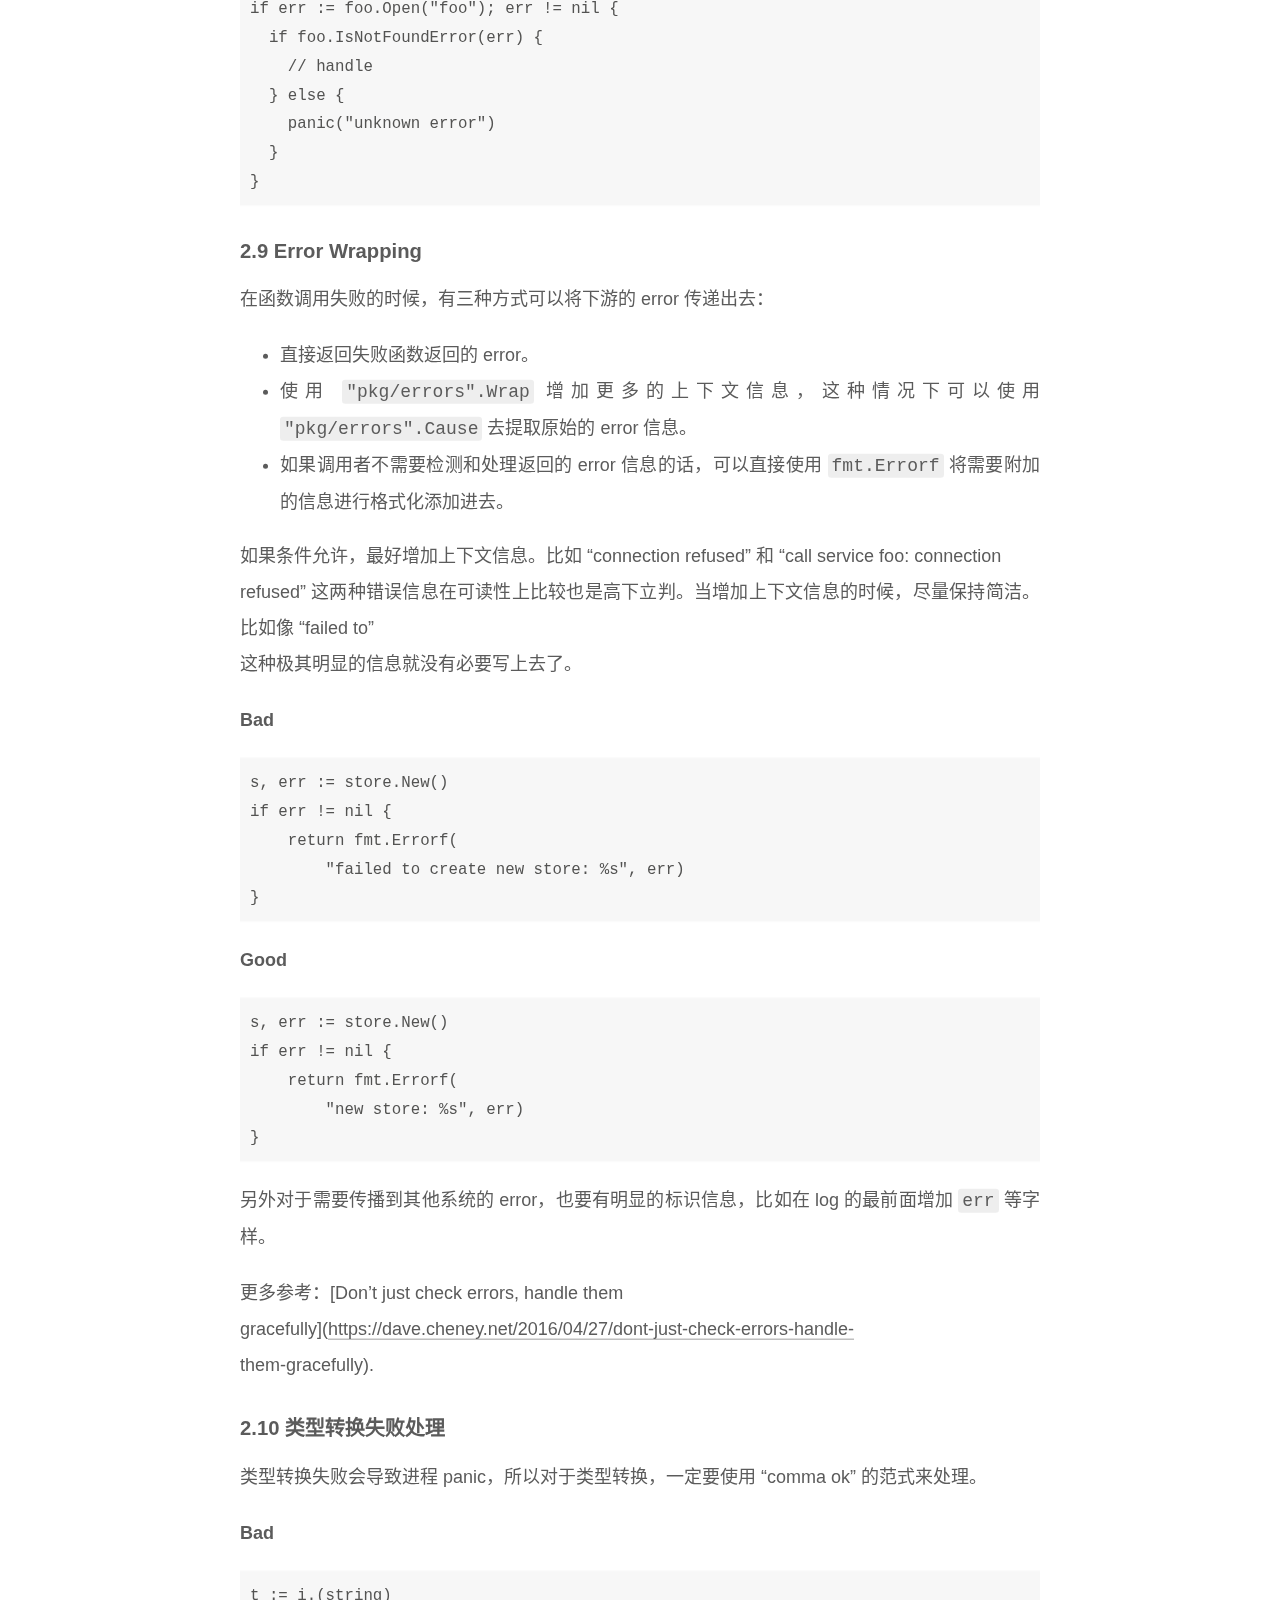
==== commit 3aff4ab3: "Site updated: 2020-01-15 19:35:24" ====
--- a/index.html
+++ b/index.html
@@ -196,7 +196,7 @@
               <span class="post-meta-item-text">发表于</span>
               
 
-              <time title="创建时间：2020-01-15 17:07:00 / 修改时间：19:13:31" itemprop="dateCreated datePublished" datetime="2020-01-15T17:07:00+08:00">2020-01-15</time>
+              <time title="创建时间：2020-01-15 17:07:00 / 修改时间：19:35:10" itemprop="dateCreated datePublished" datetime="2020-01-15T17:07:00+08:00">2020-01-15</time>
             </span>
             <span class="post-meta-item">
               <span class="post-meta-item-icon">
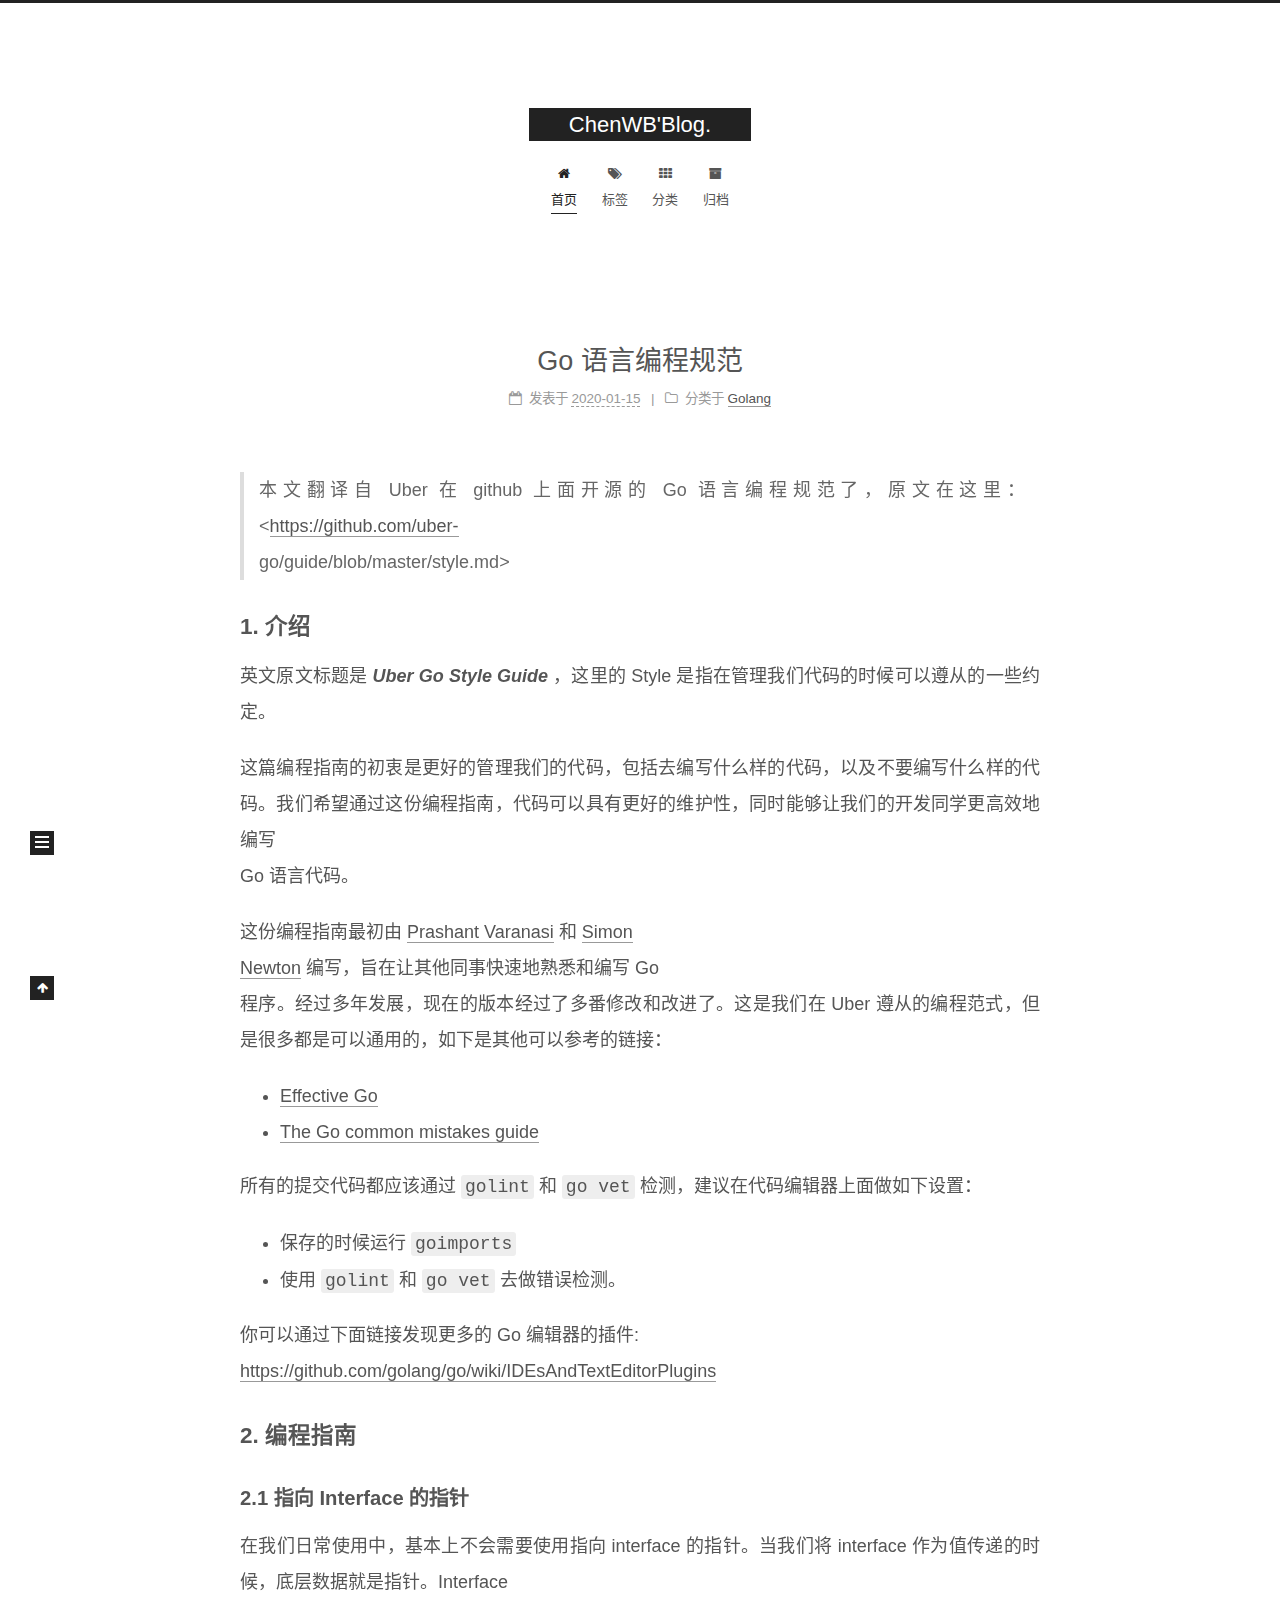
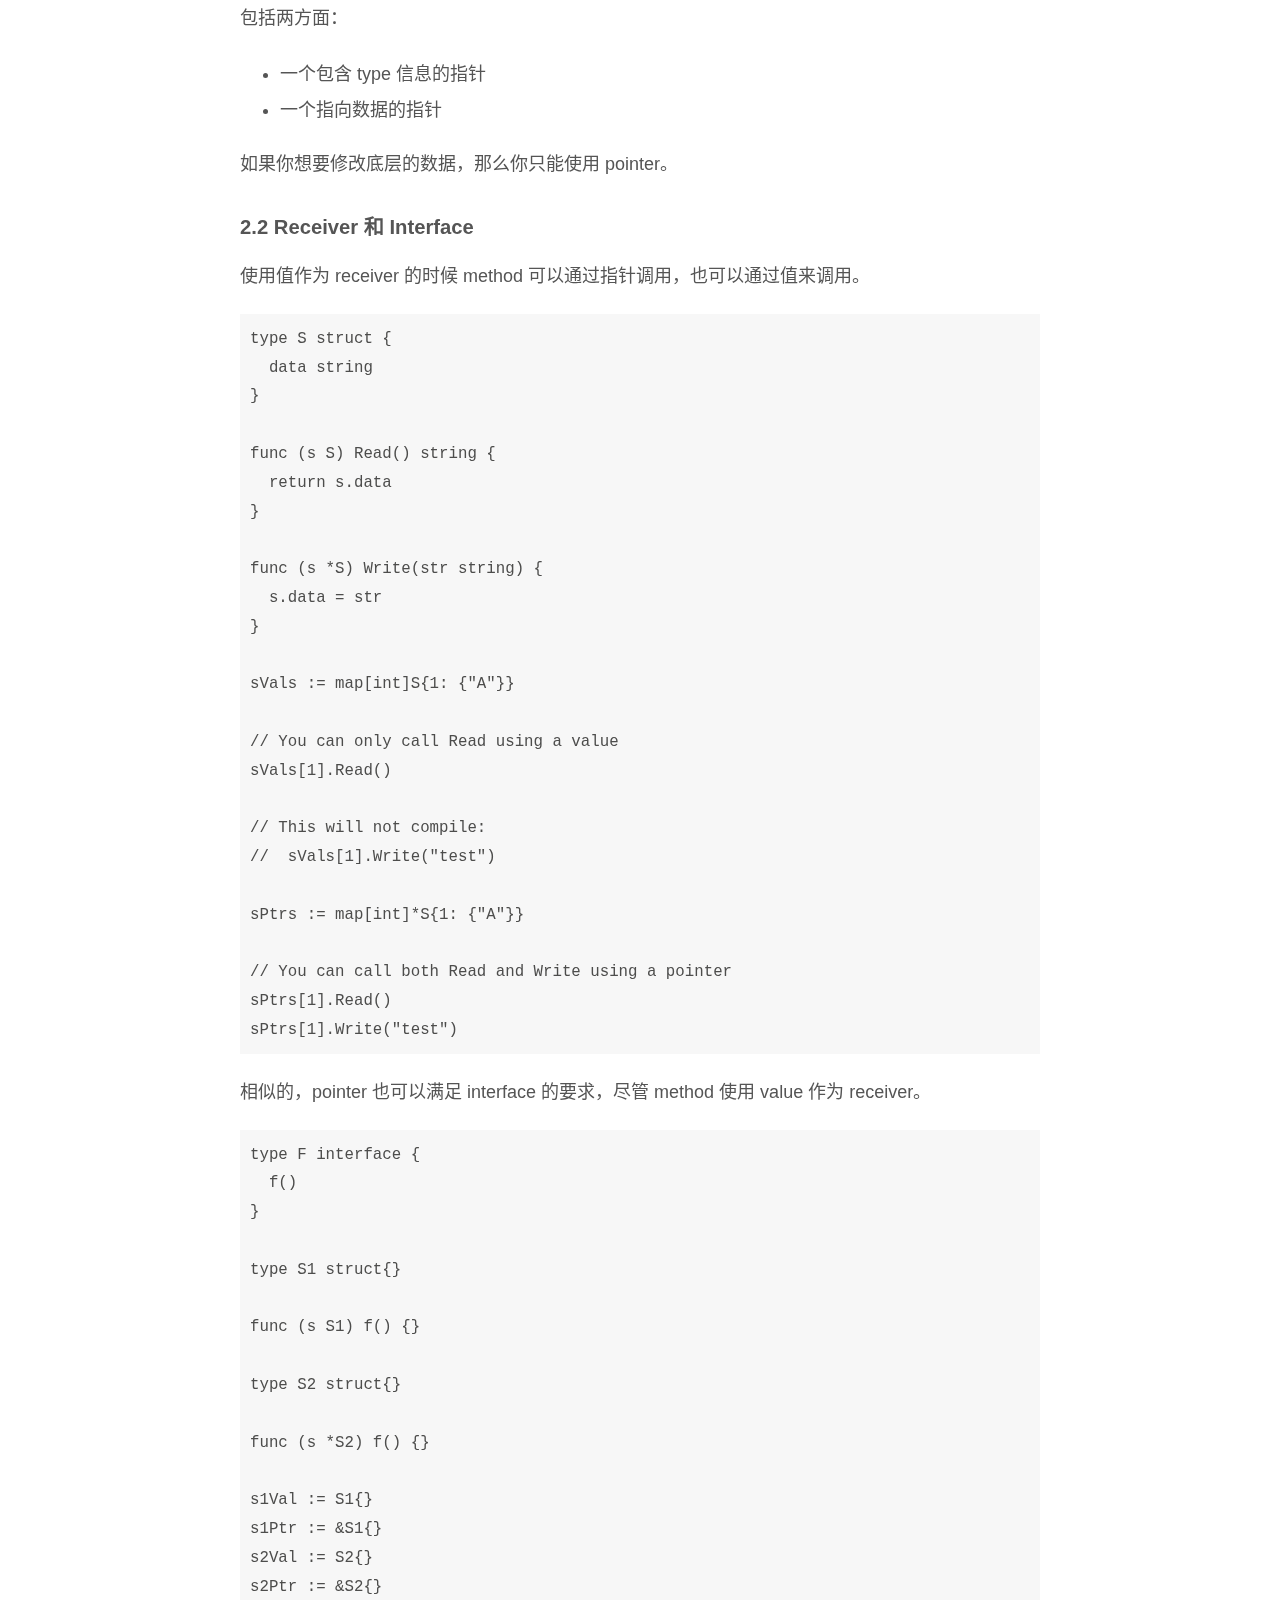
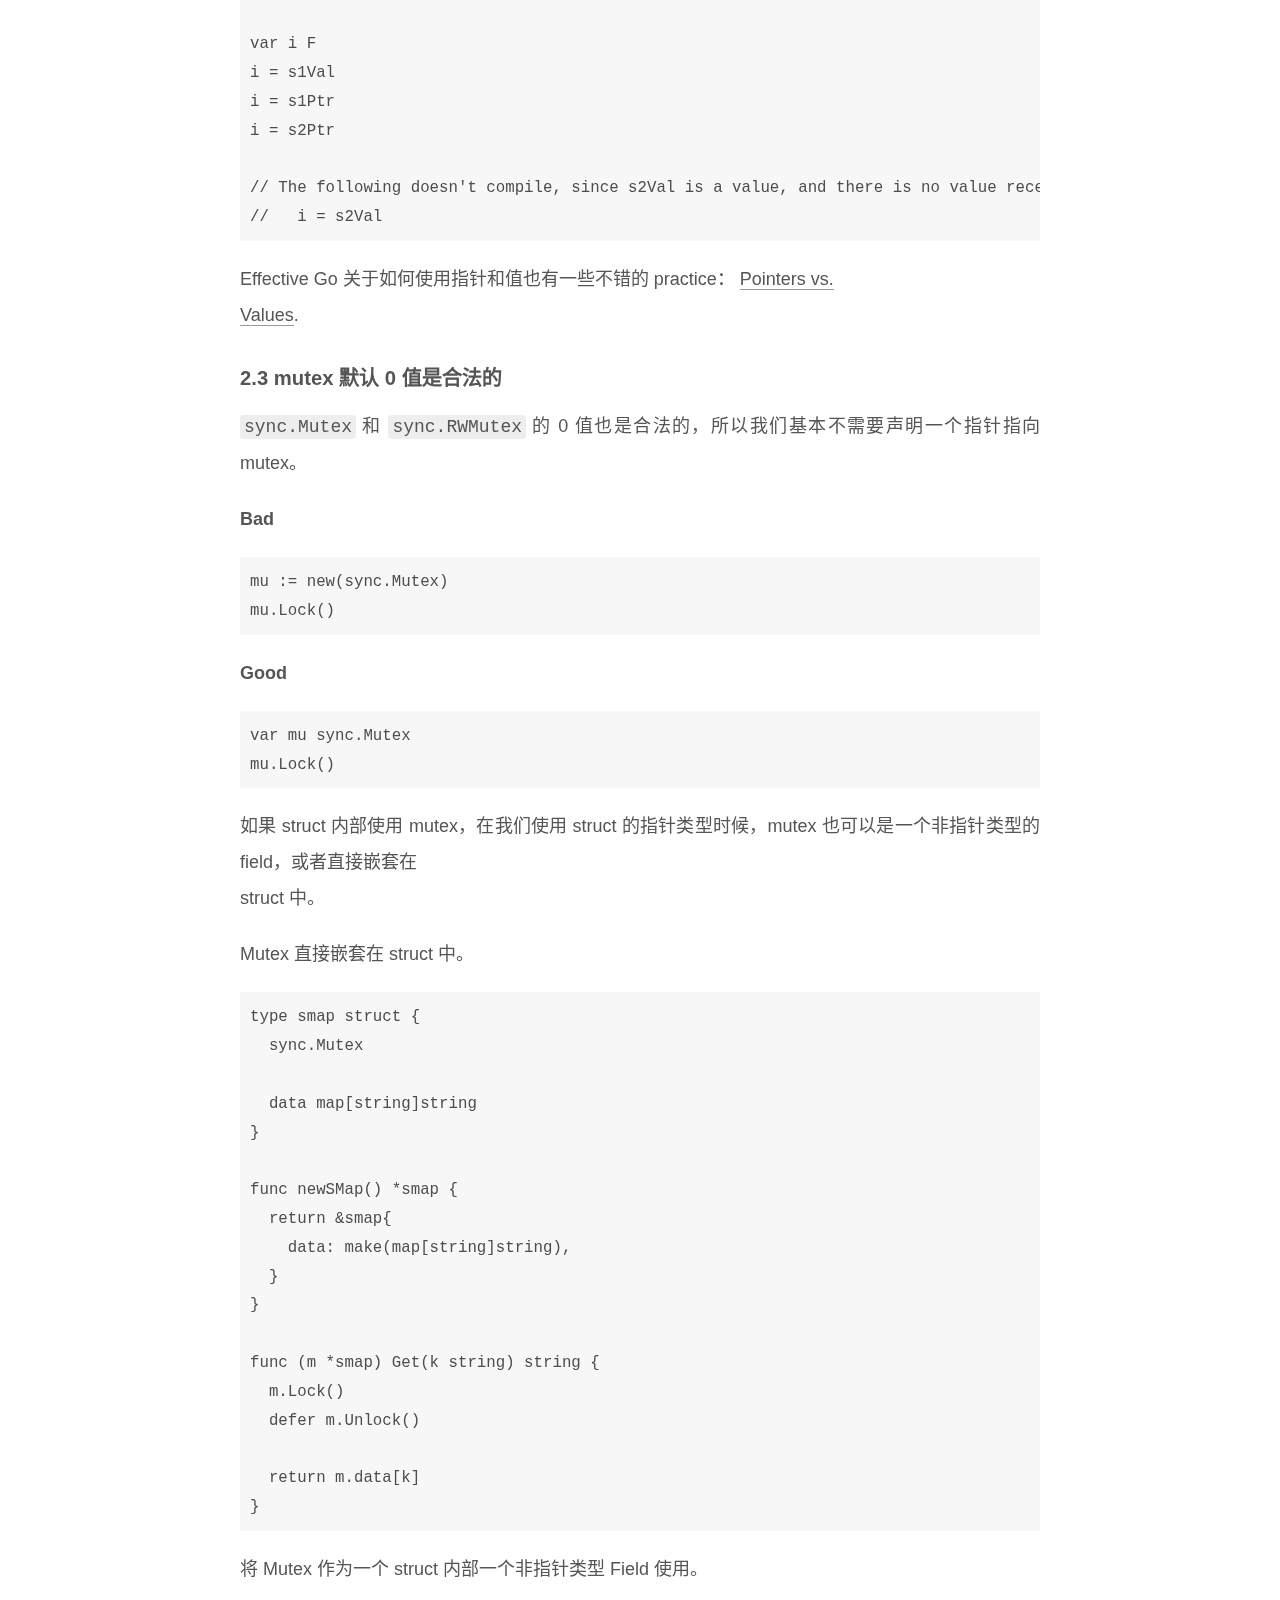
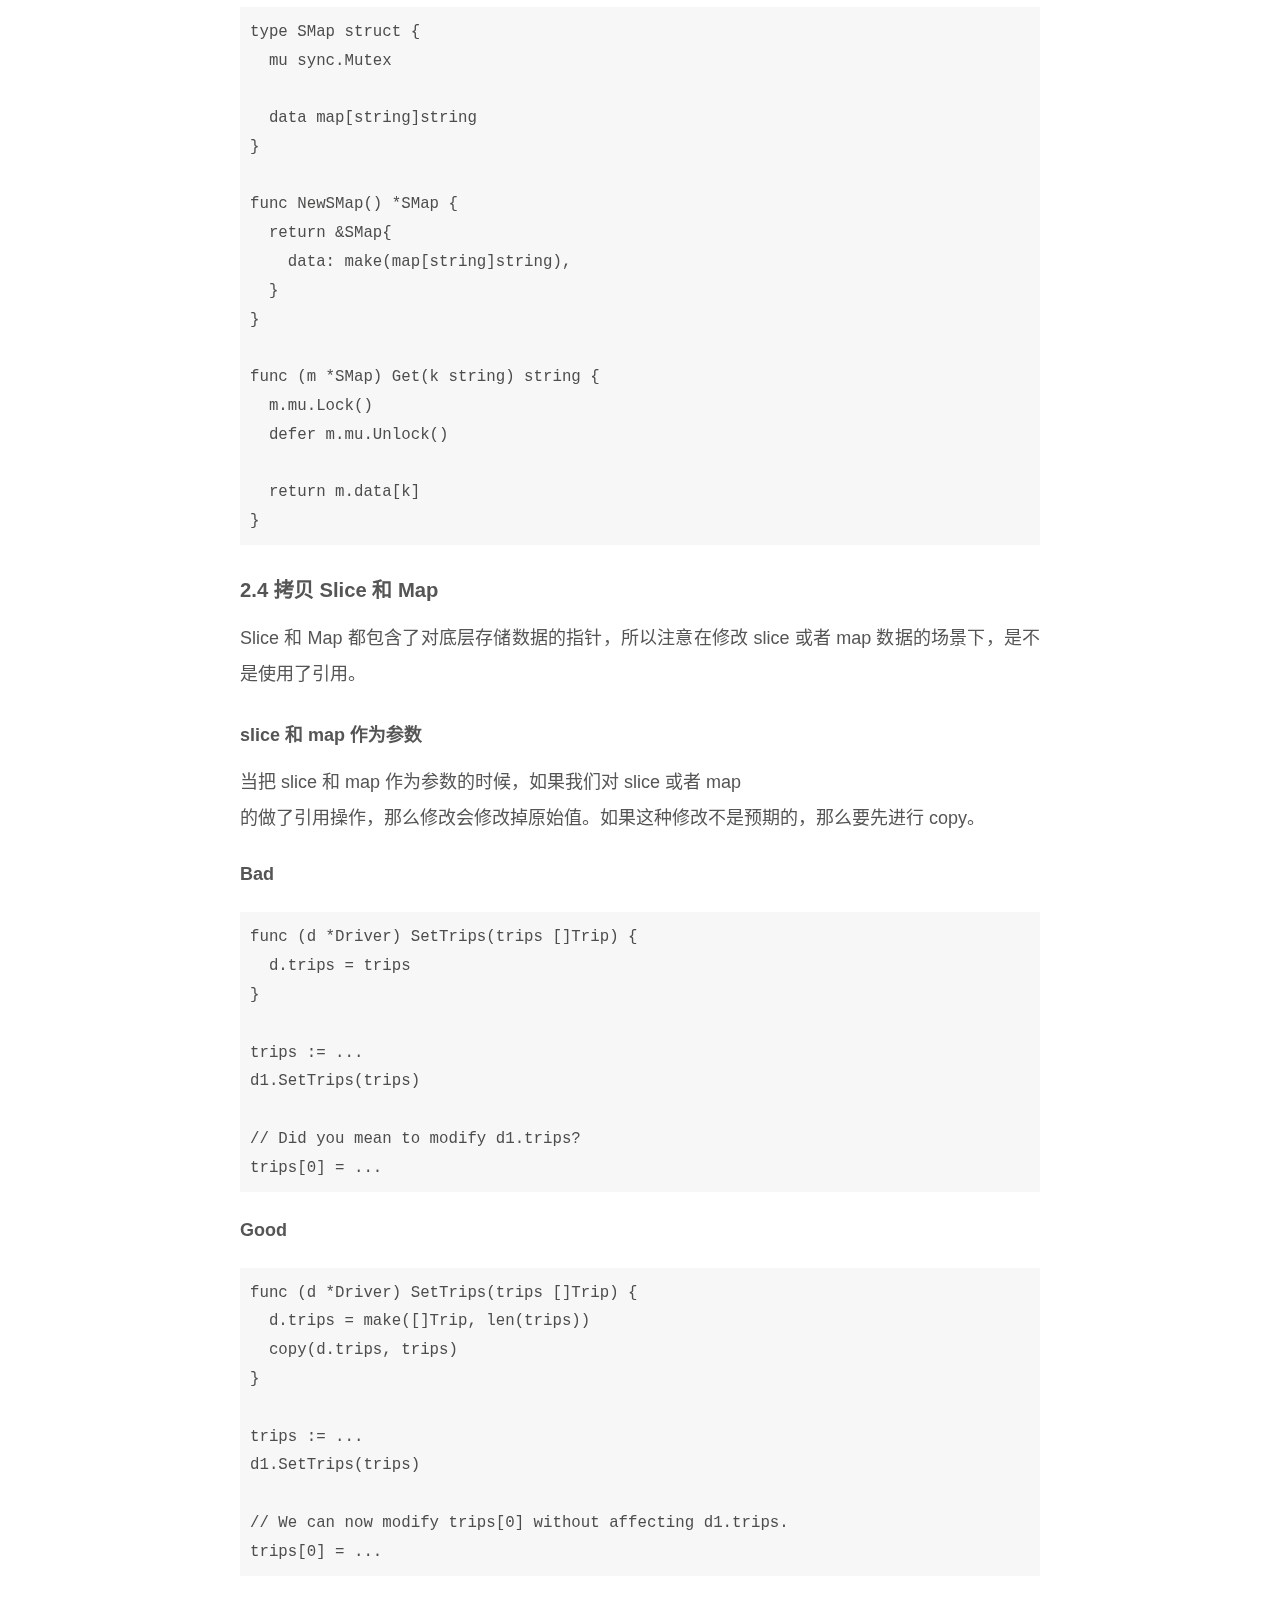
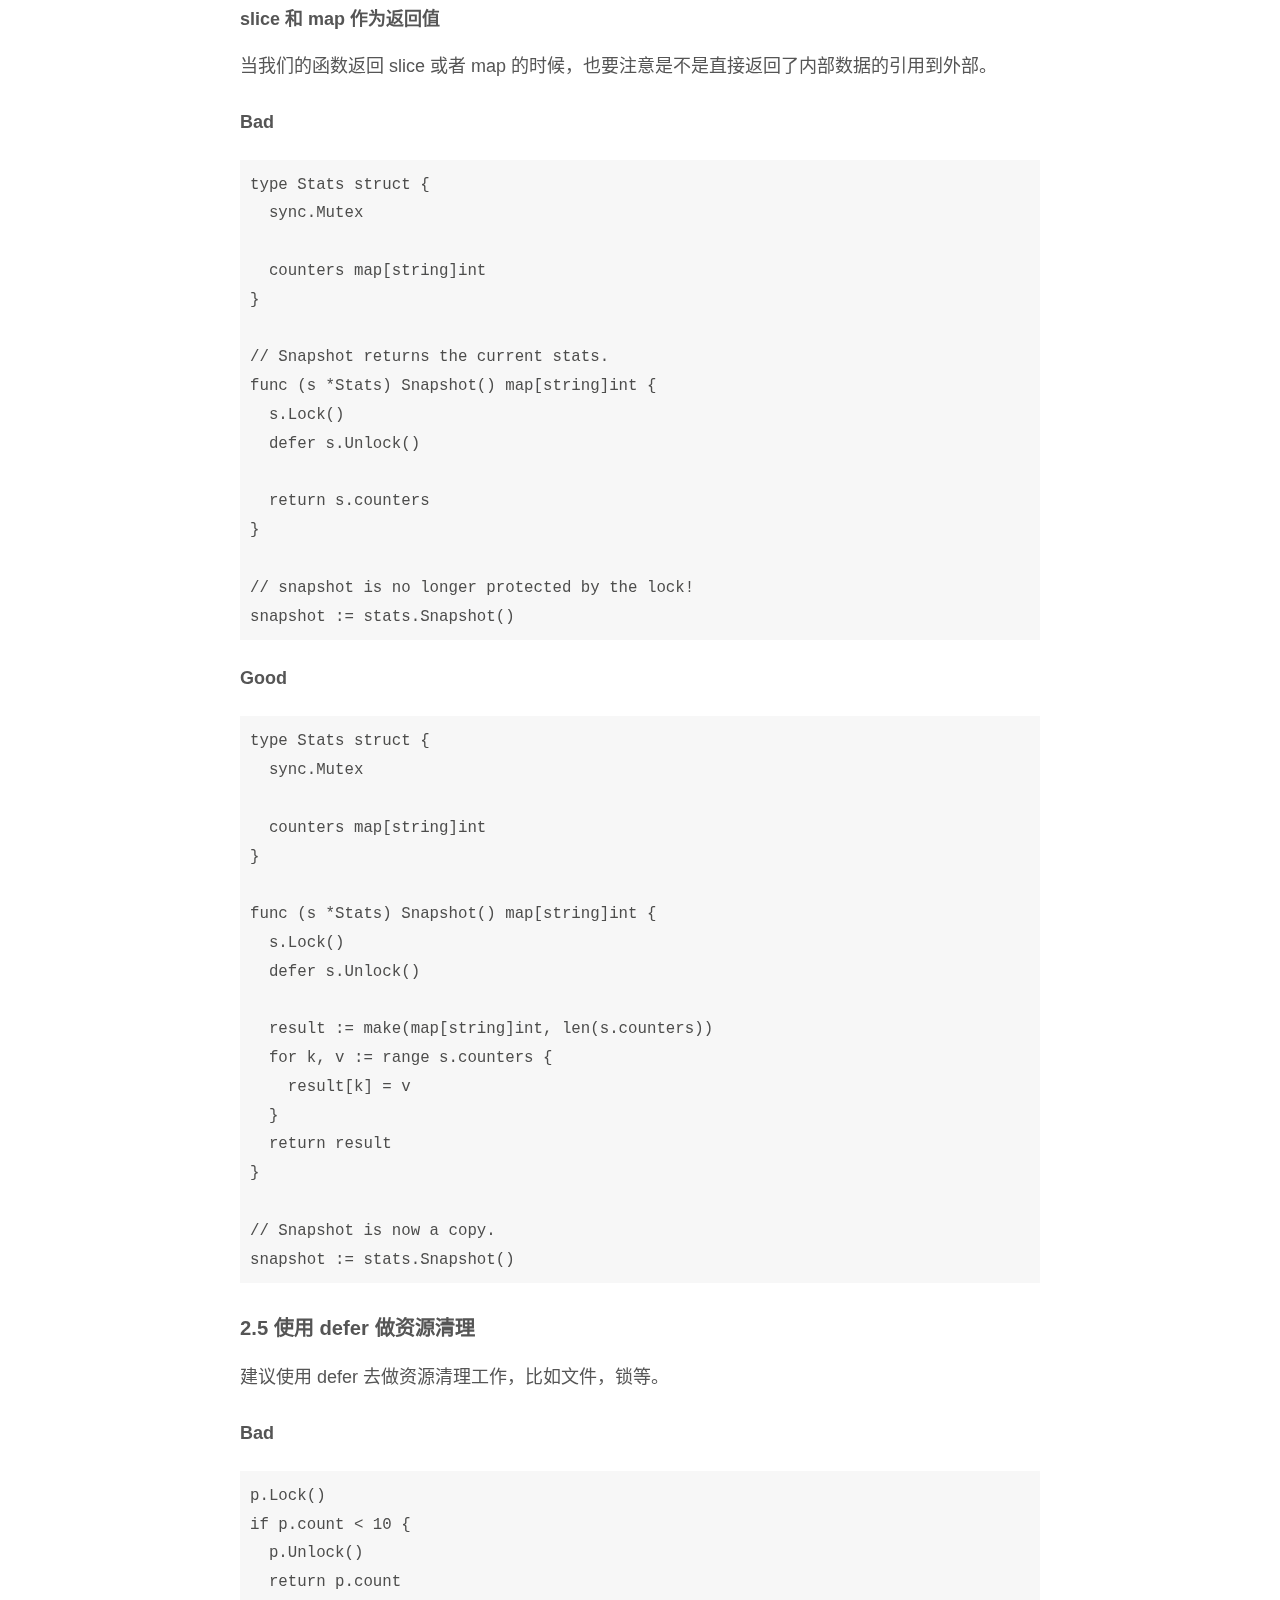
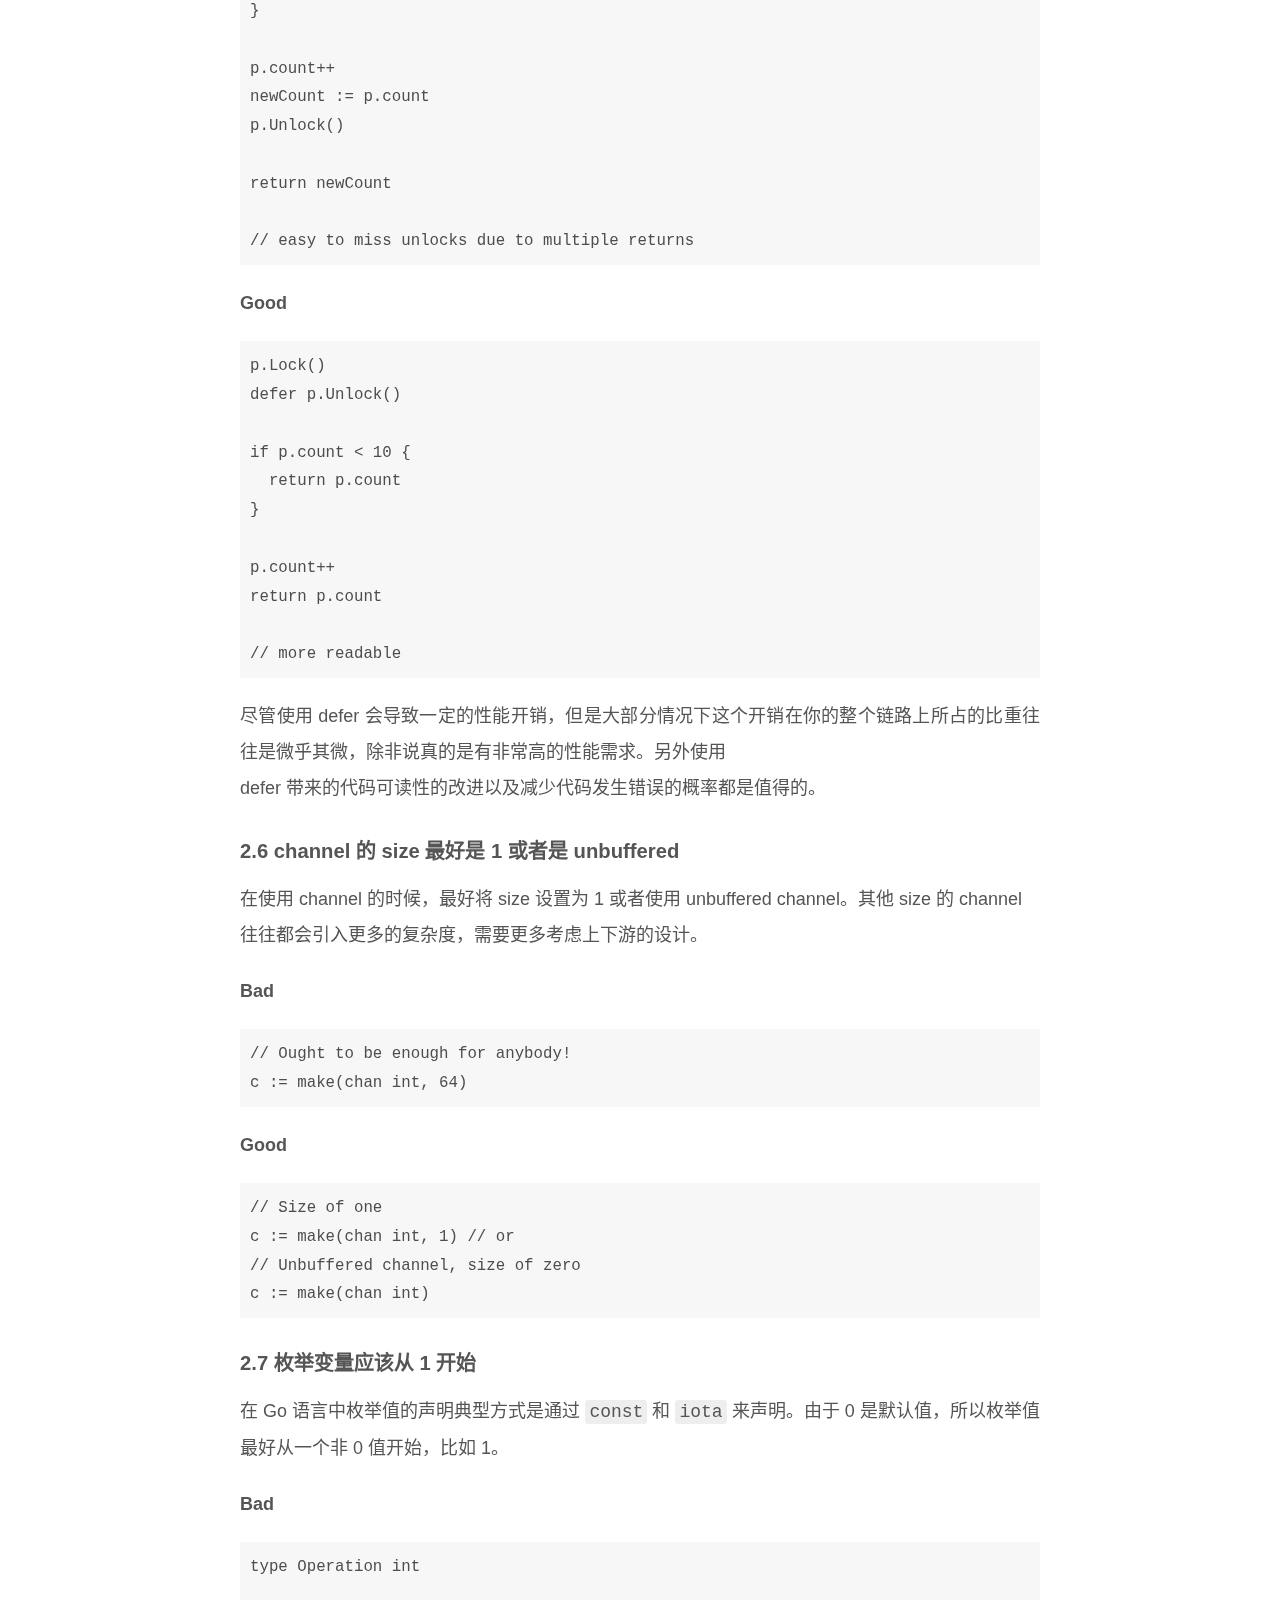
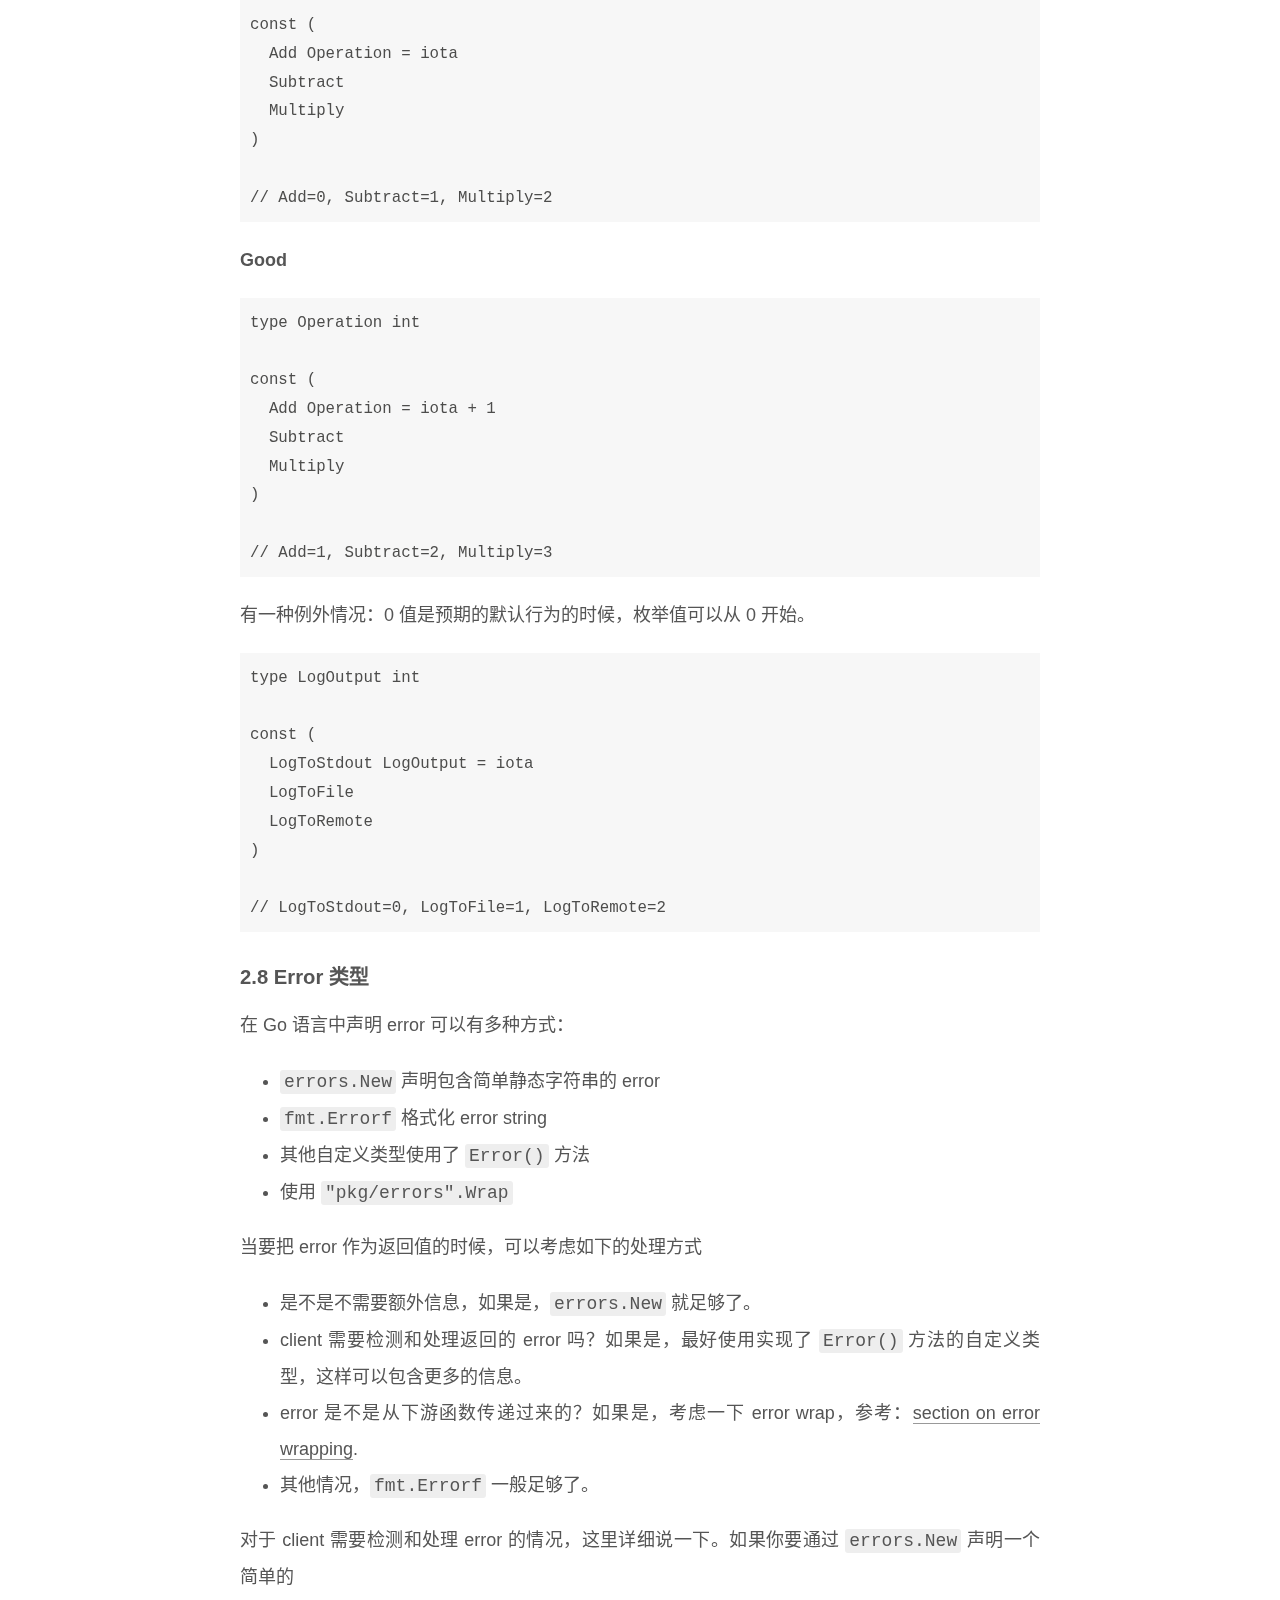
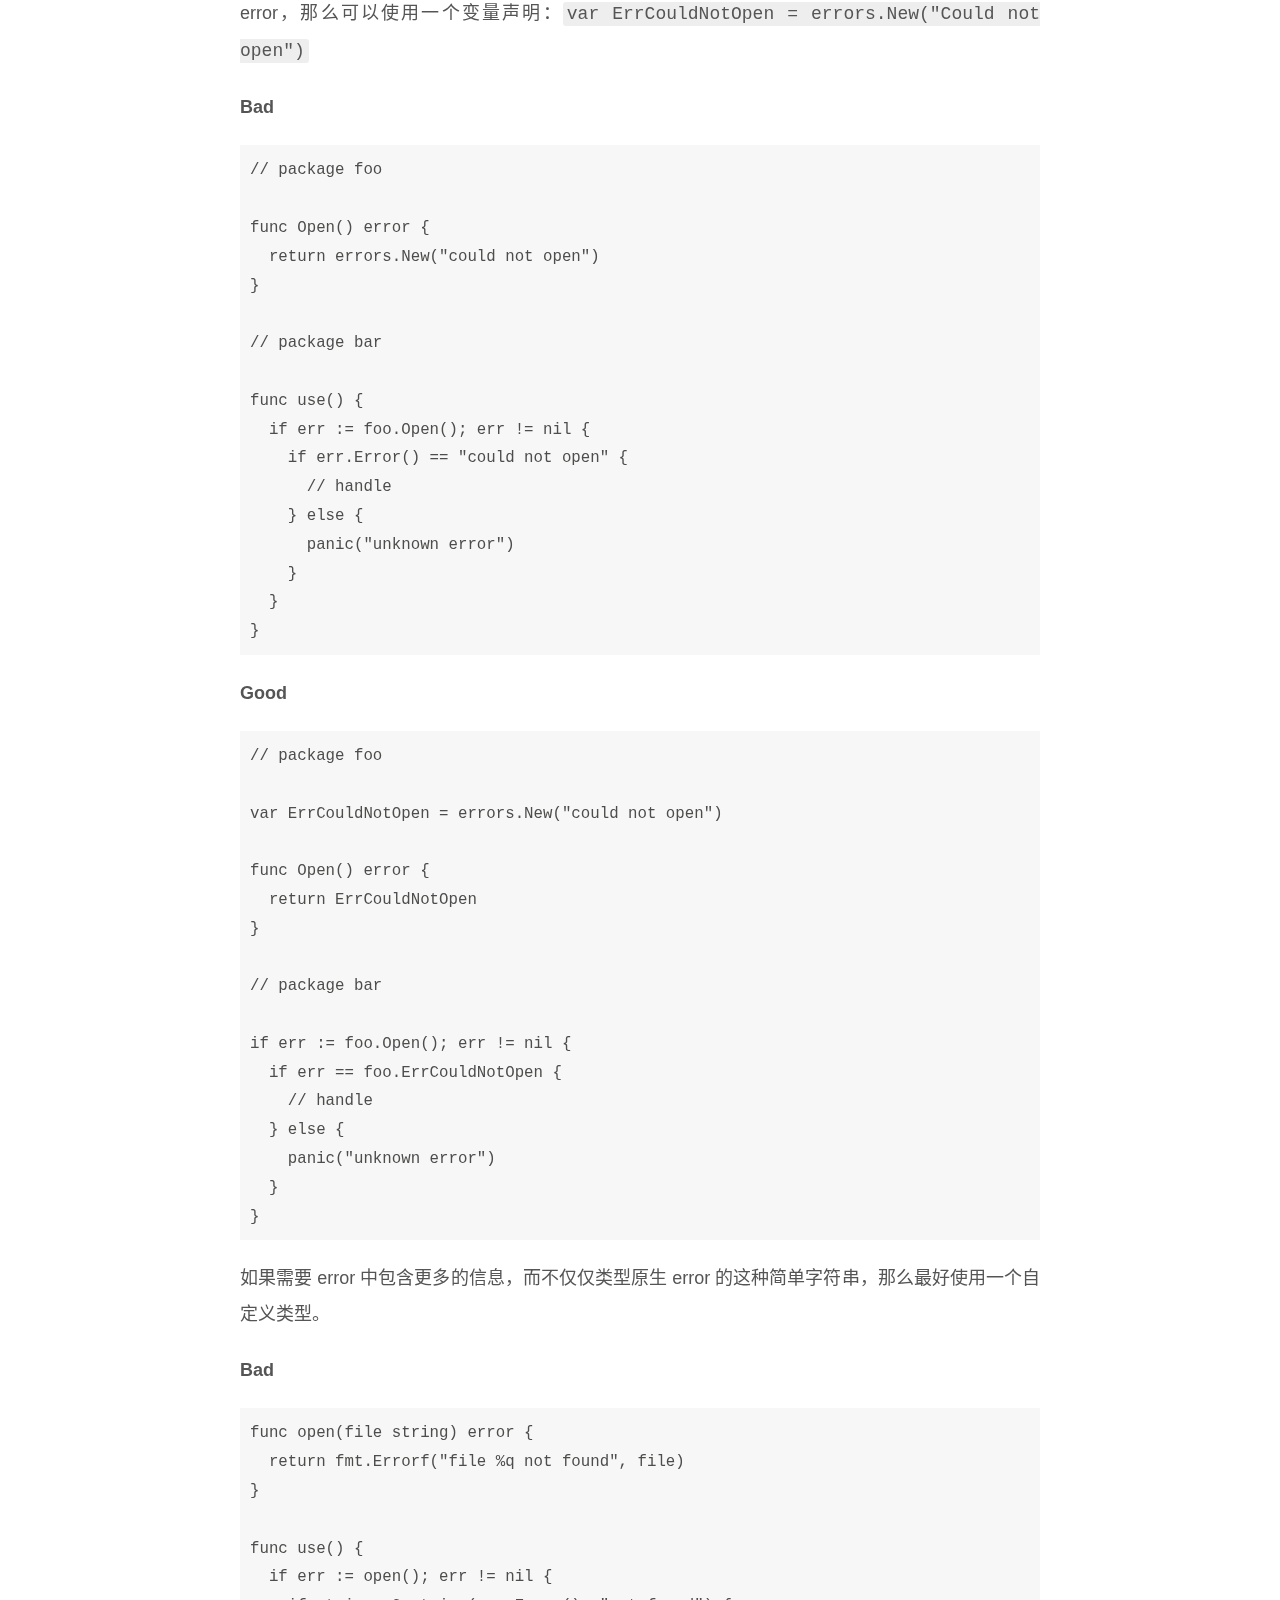
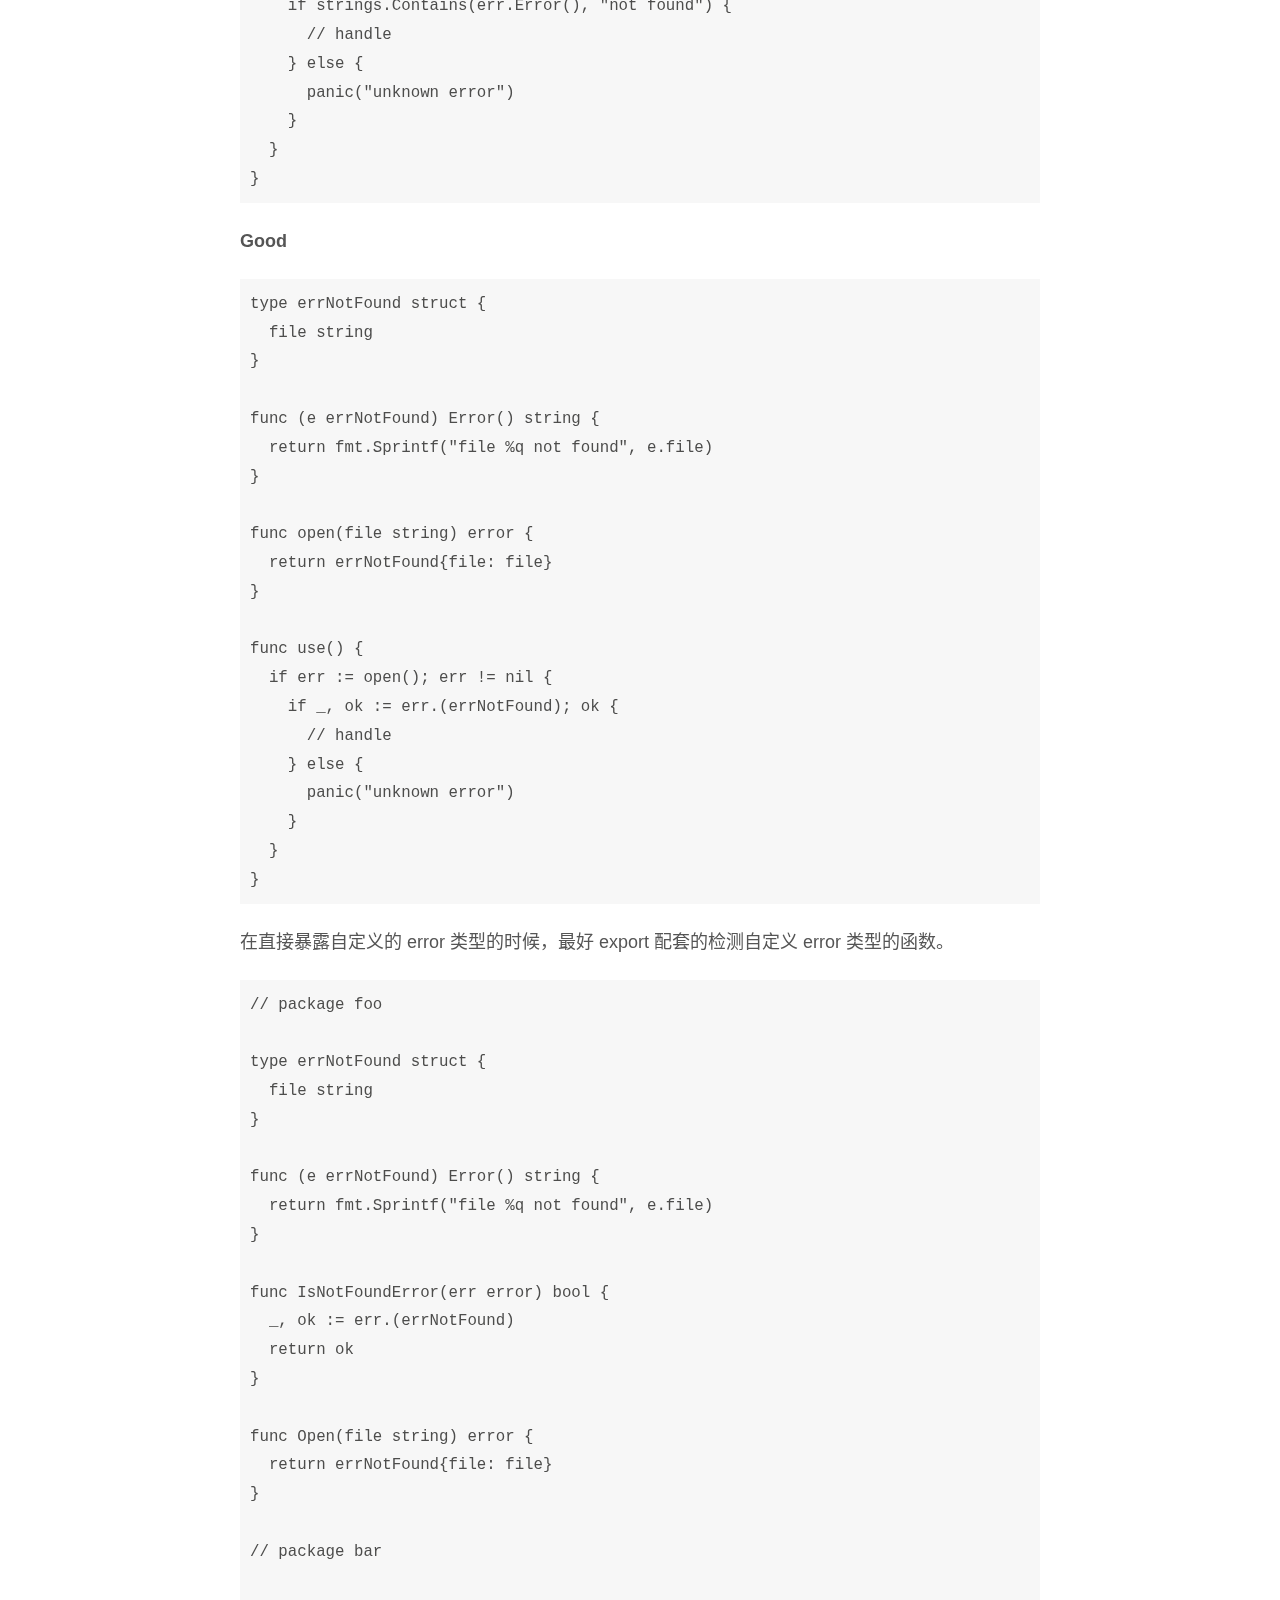
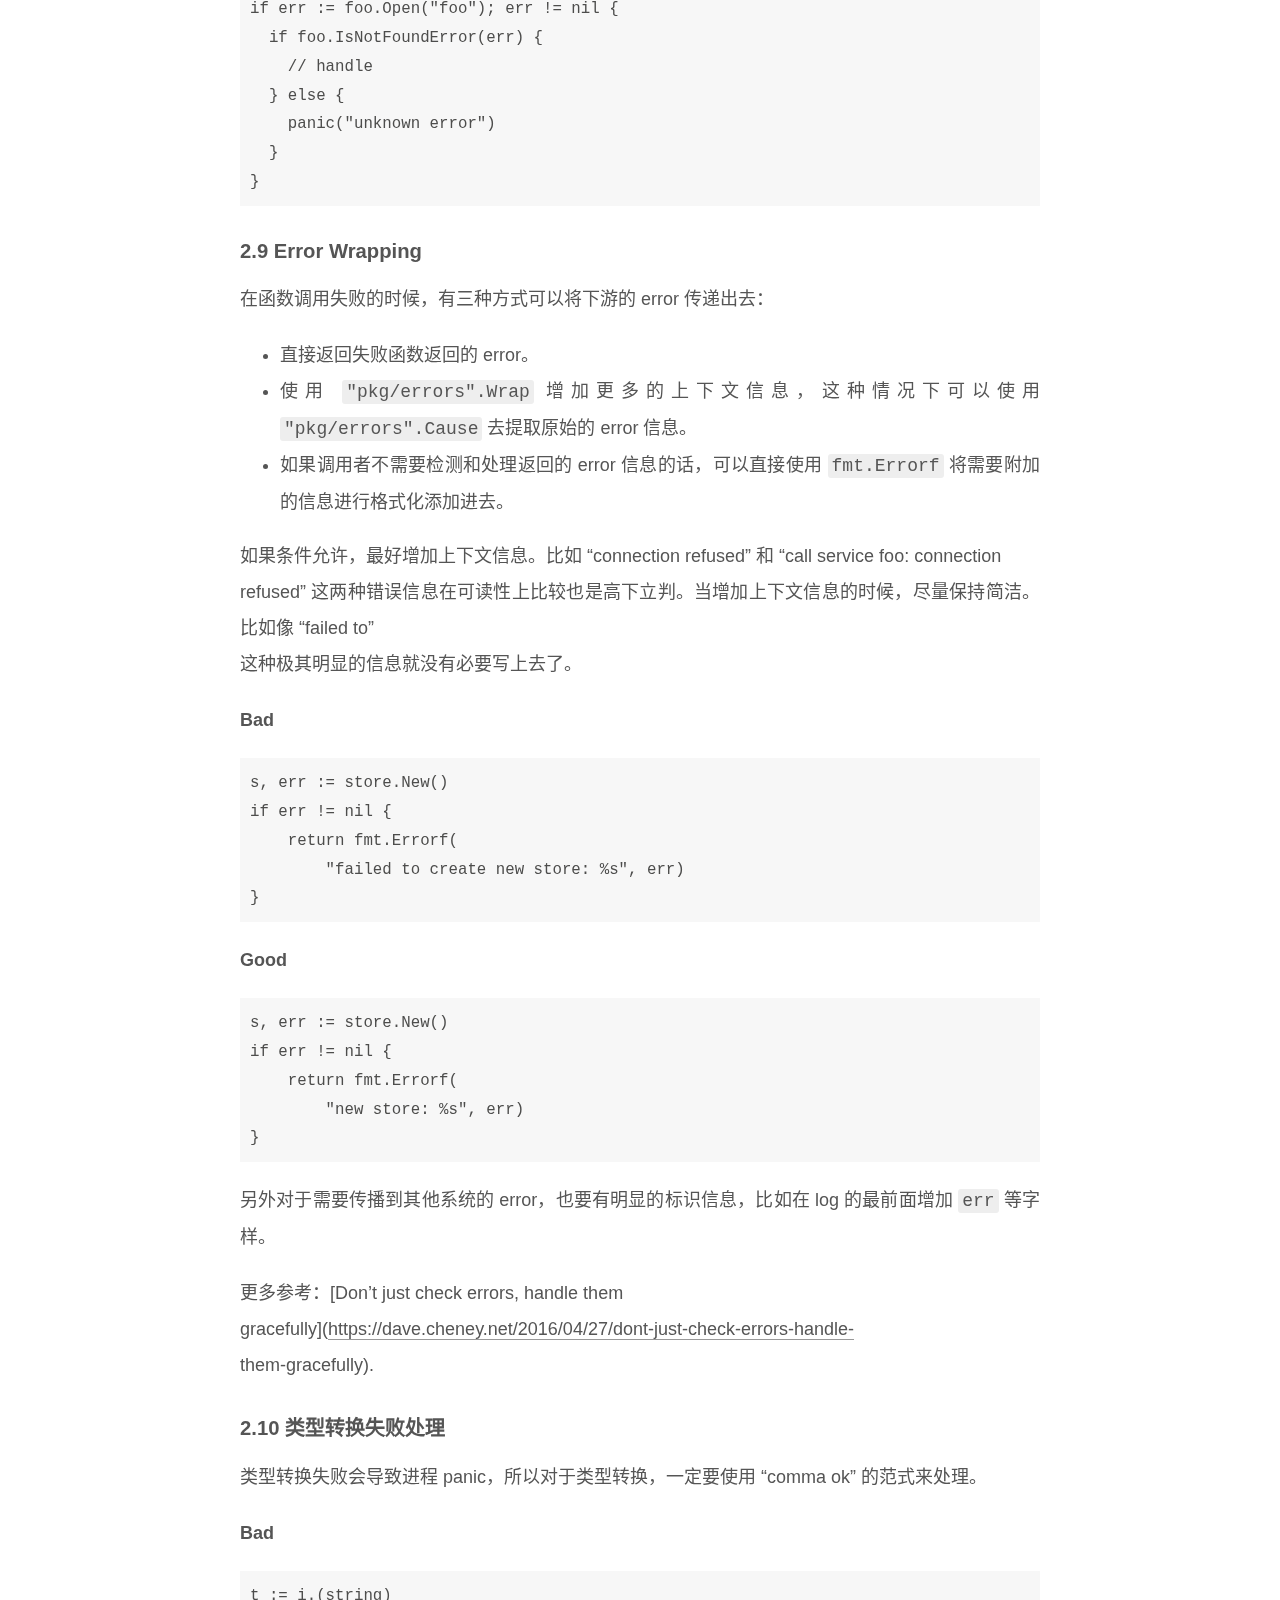
==== commit 1ef7f46b: "Site updated: 2020-01-15 19:45:29" ====
--- a/index.html
+++ b/index.html
@@ -140,6 +140,11 @@
     <a href="/tags/" rel="section"><i class="fa fa-fw fa-tags"></i>标签</a>
 
   </li>
+        <li class="menu-item menu-item-categories">
+
+    <a href="/categories/" rel="section"><i class="fa fa-fw fa-th"></i>分类</a>
+
+  </li>
         <li class="menu-item menu-item-archives">
 
     <a href="/archives/" rel="section"><i class="fa fa-fw fa-archive"></i>归档</a>
@@ -1265,12 +1270,16 @@
         </a>
       </div>
       <div class="site-state-item site-state-categories">
+            <a href="/categories/">
+          
         <span class="site-state-item-count">1</span>
-        <span class="site-state-item-name">分类</span>
+        <span class="site-state-item-name">分类</span></a>
       </div>
       <div class="site-state-item site-state-tags">
+            <a href="/tags/">
+          
         <span class="site-state-item-count">1</span>
-        <span class="site-state-item-name">标签</span>
+        <span class="site-state-item-name">标签</span></a>
       </div>
   </nav>
 </div>
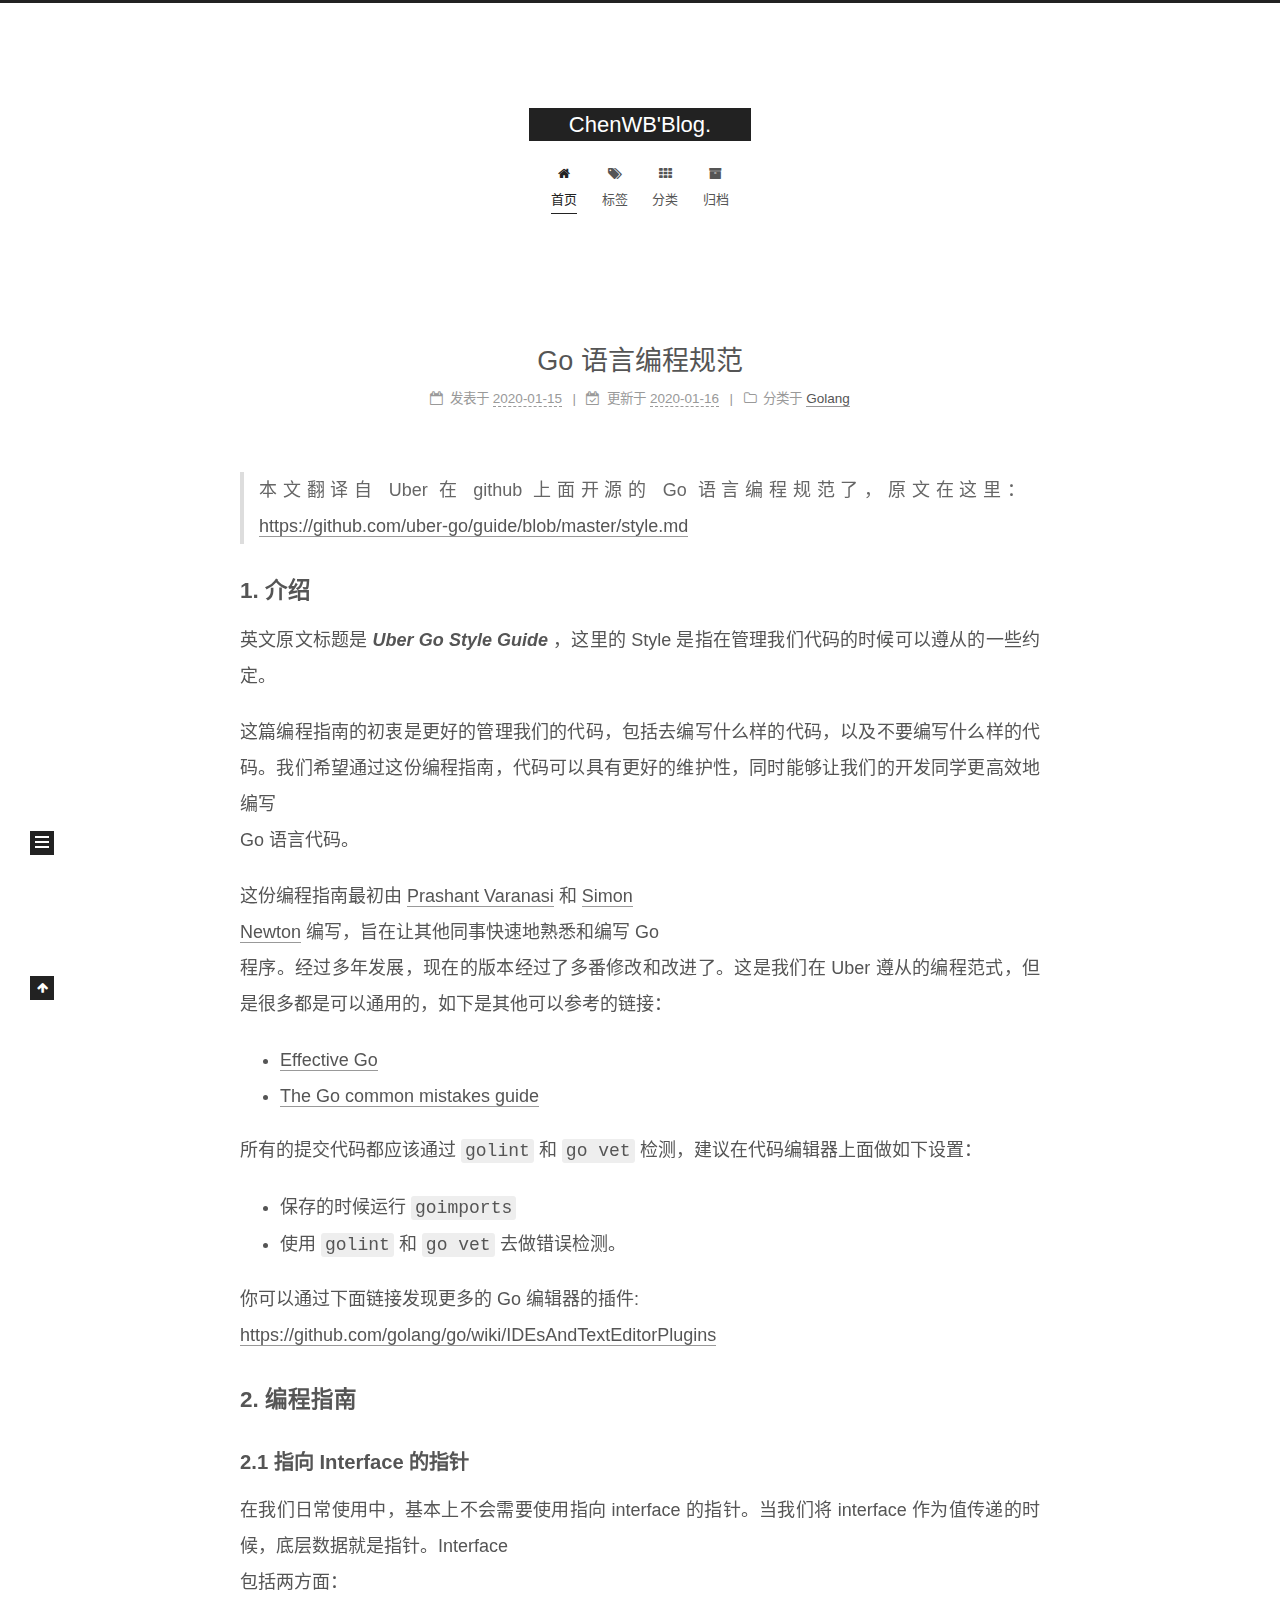
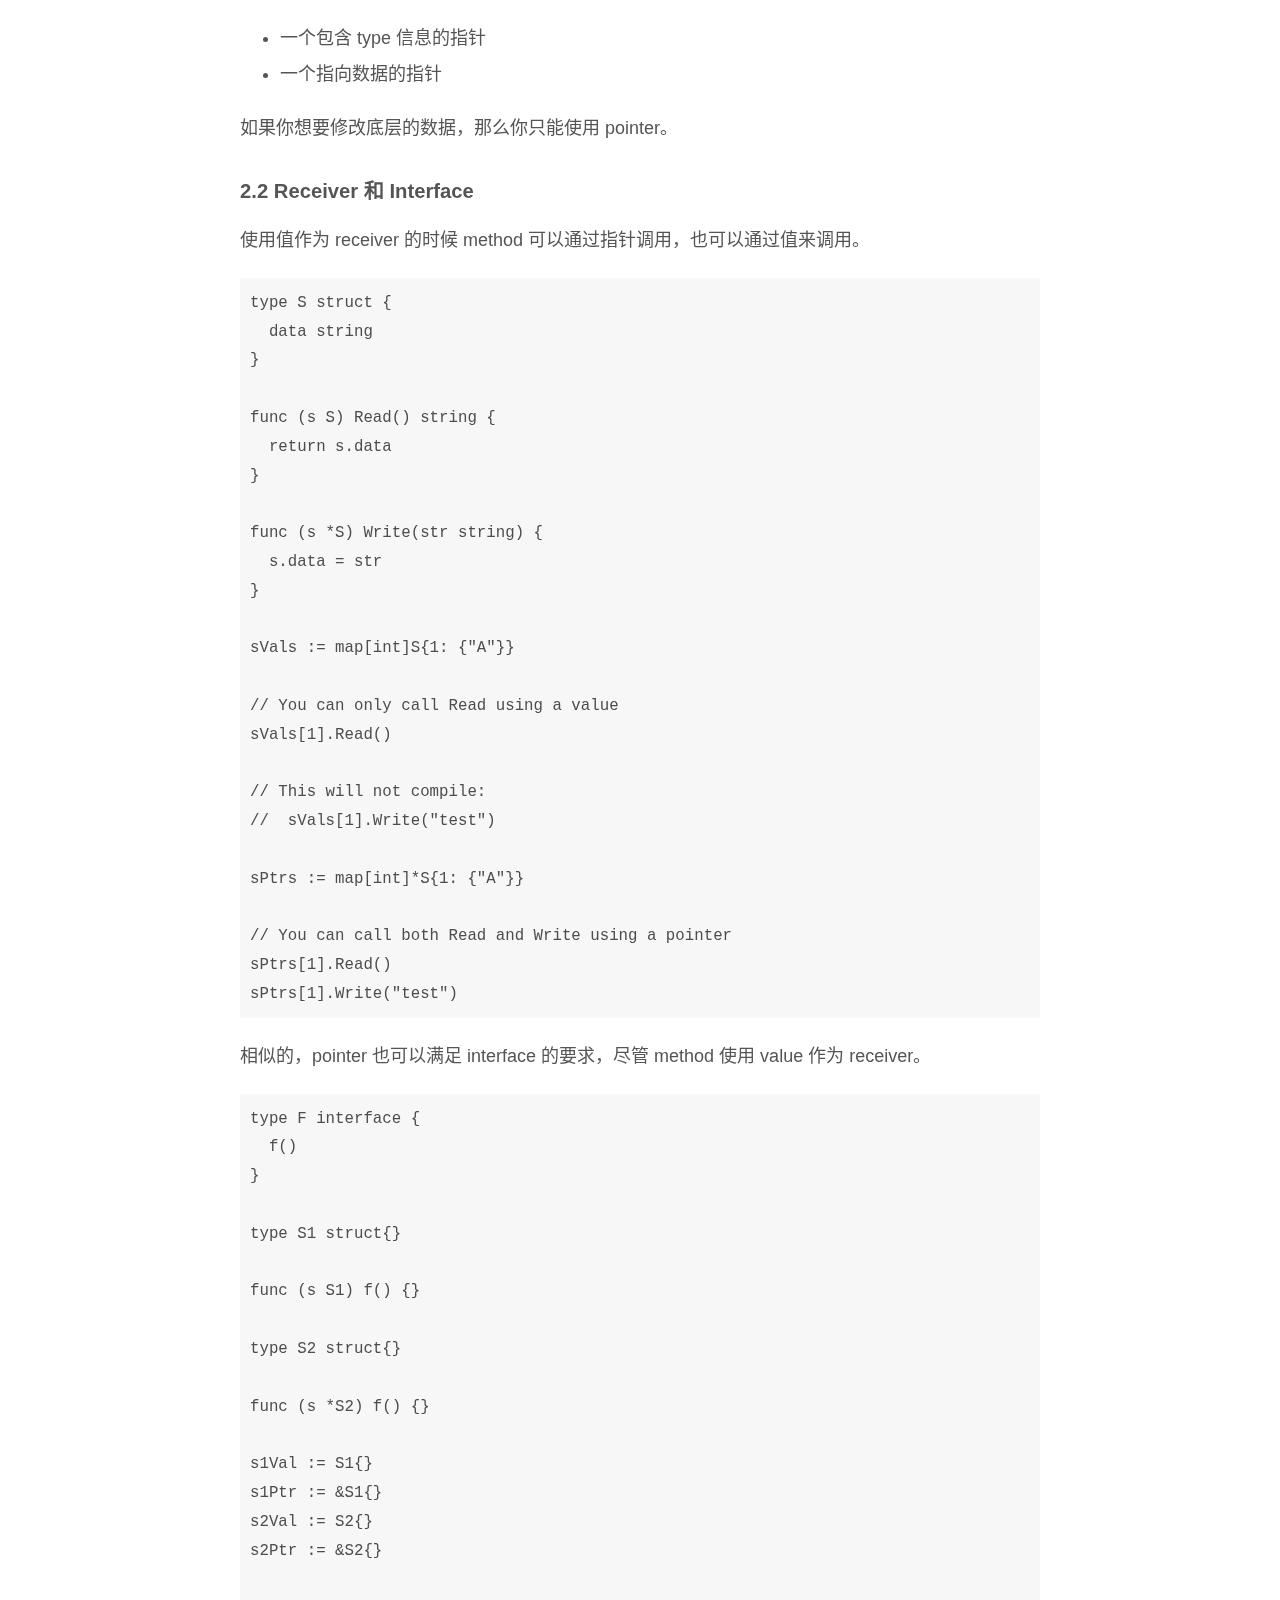
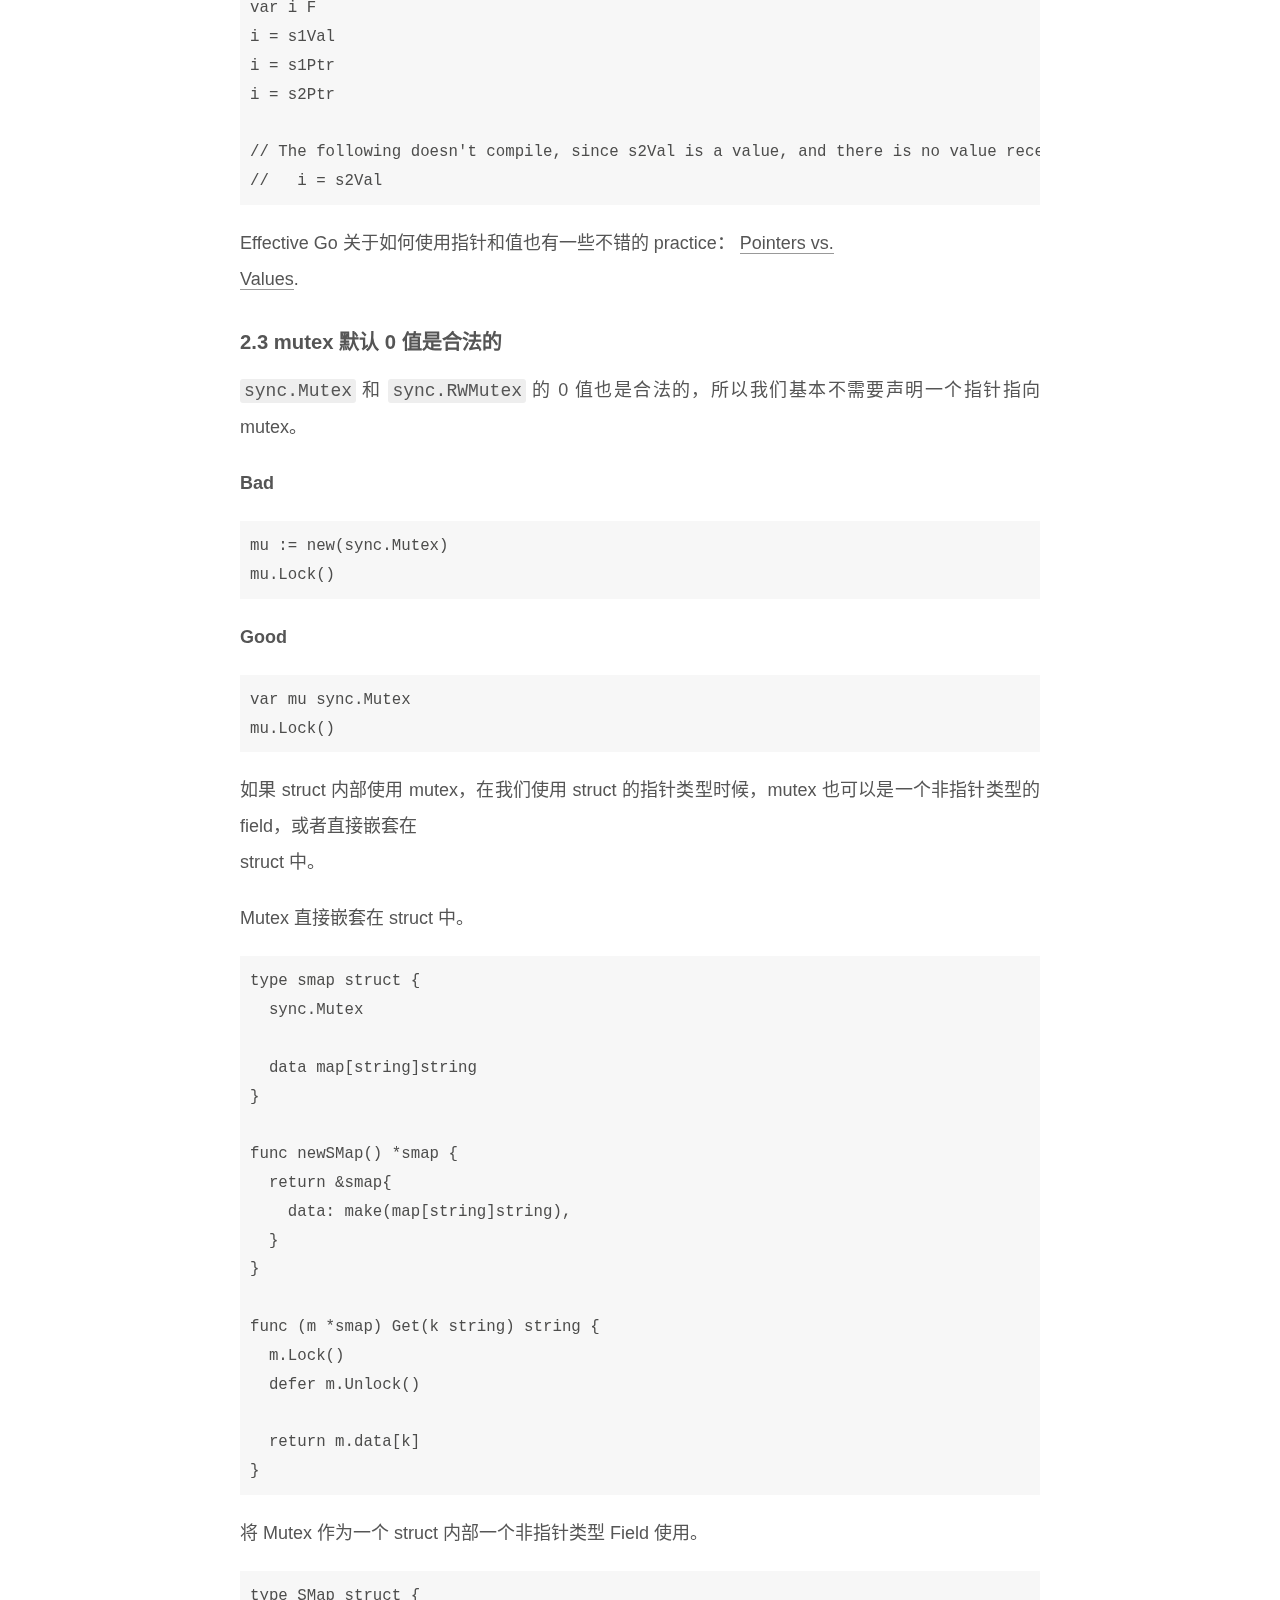
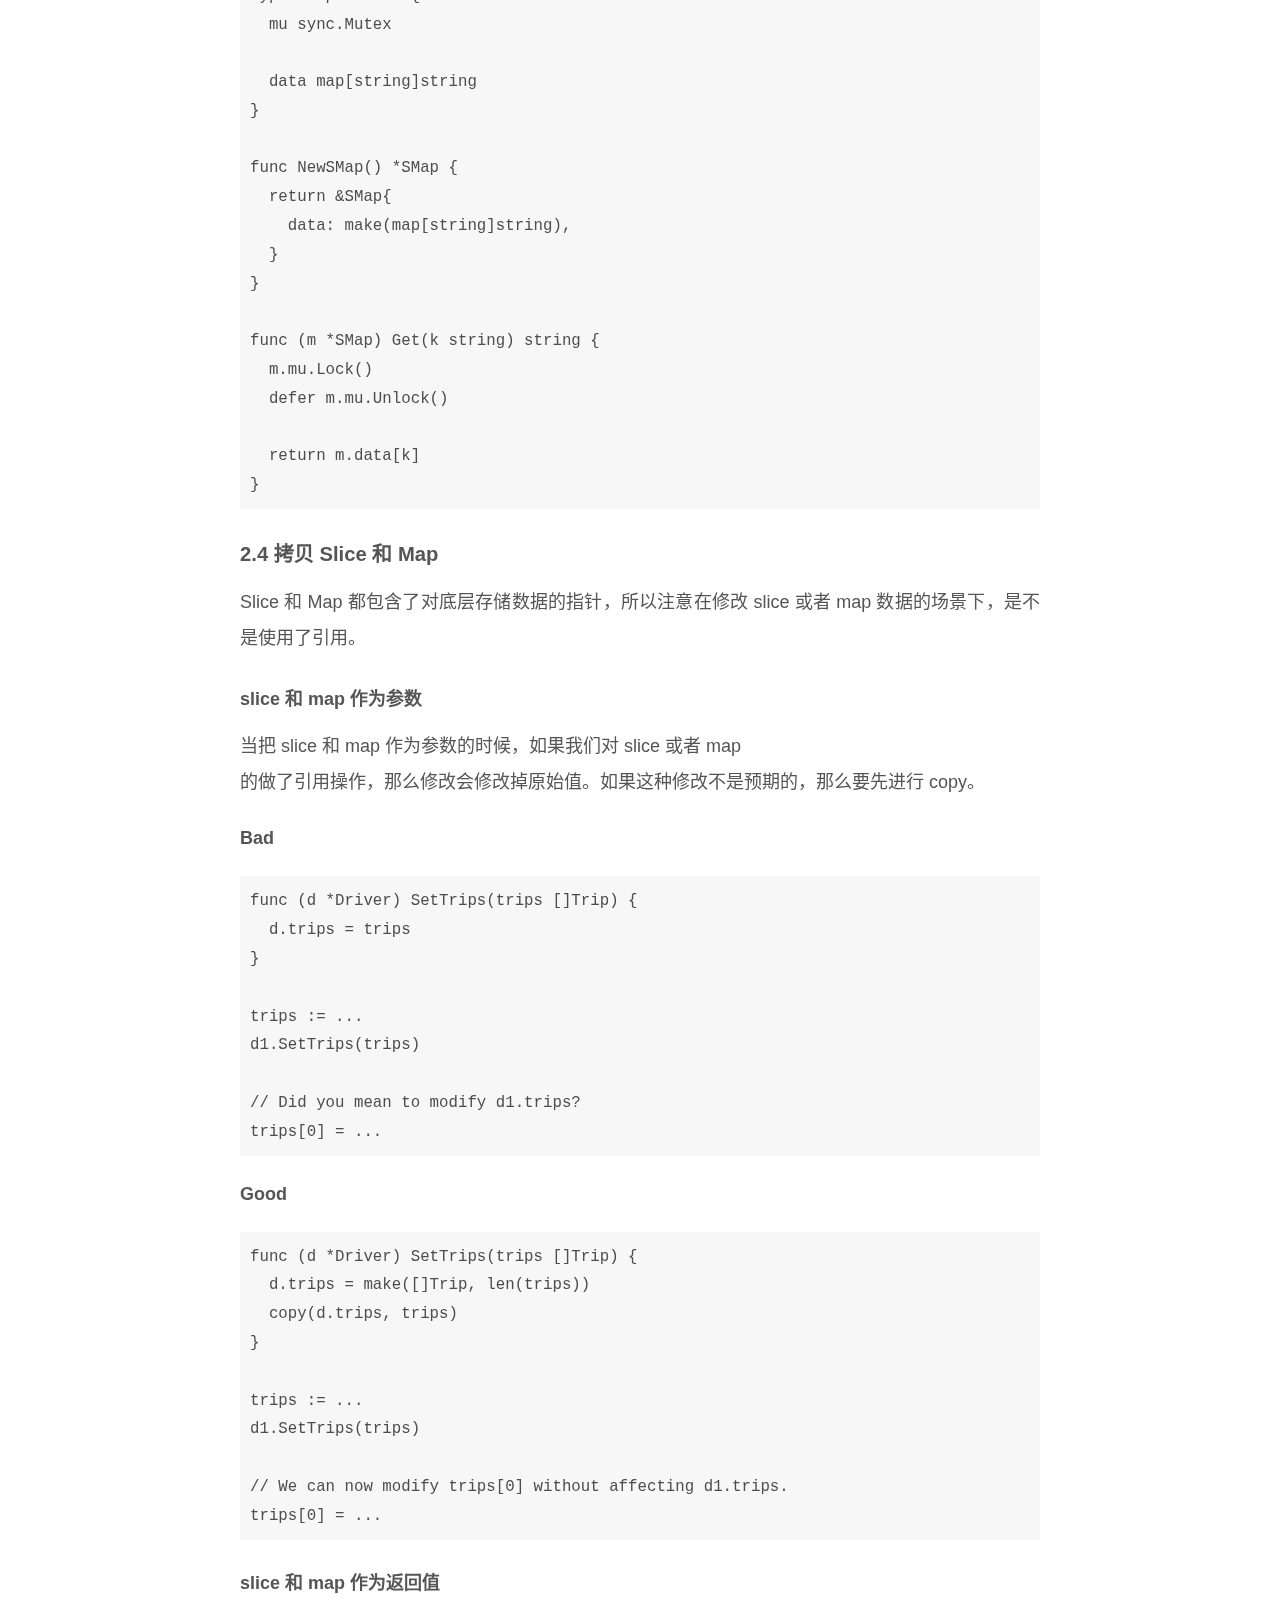
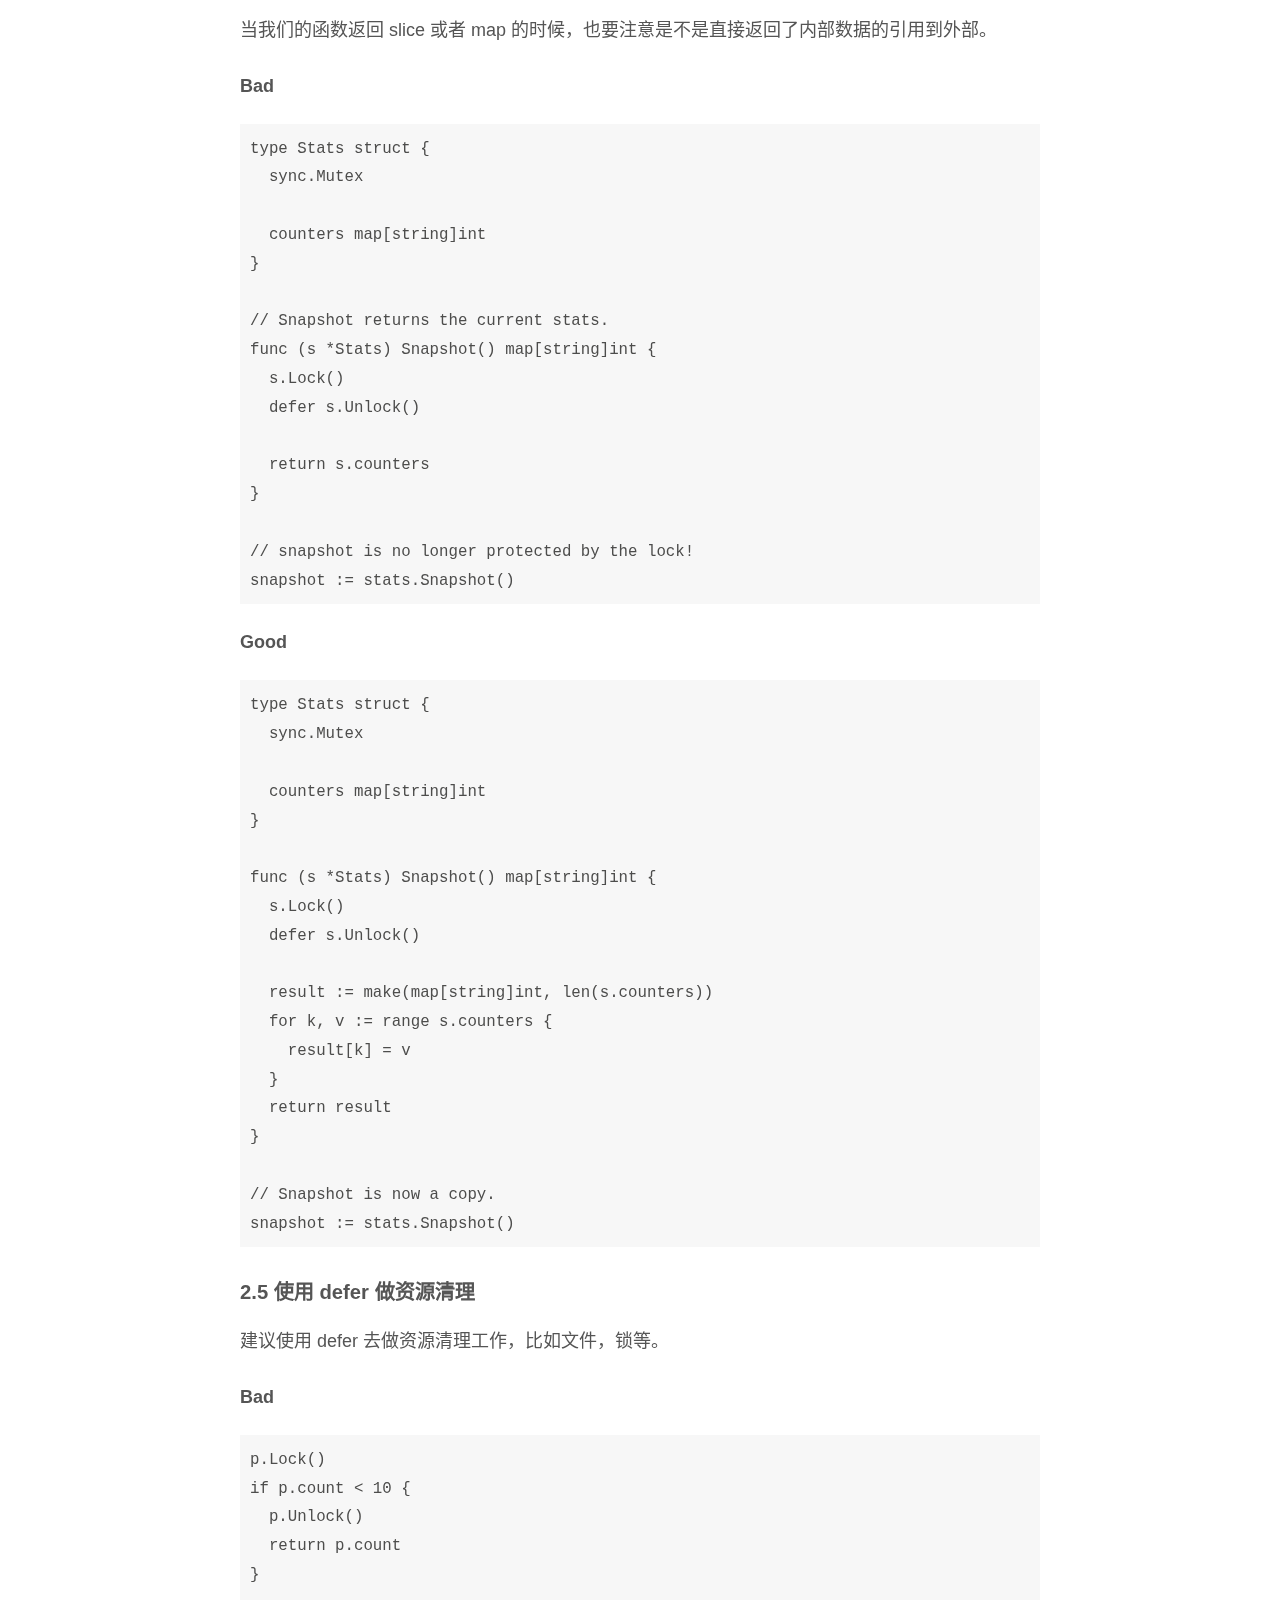
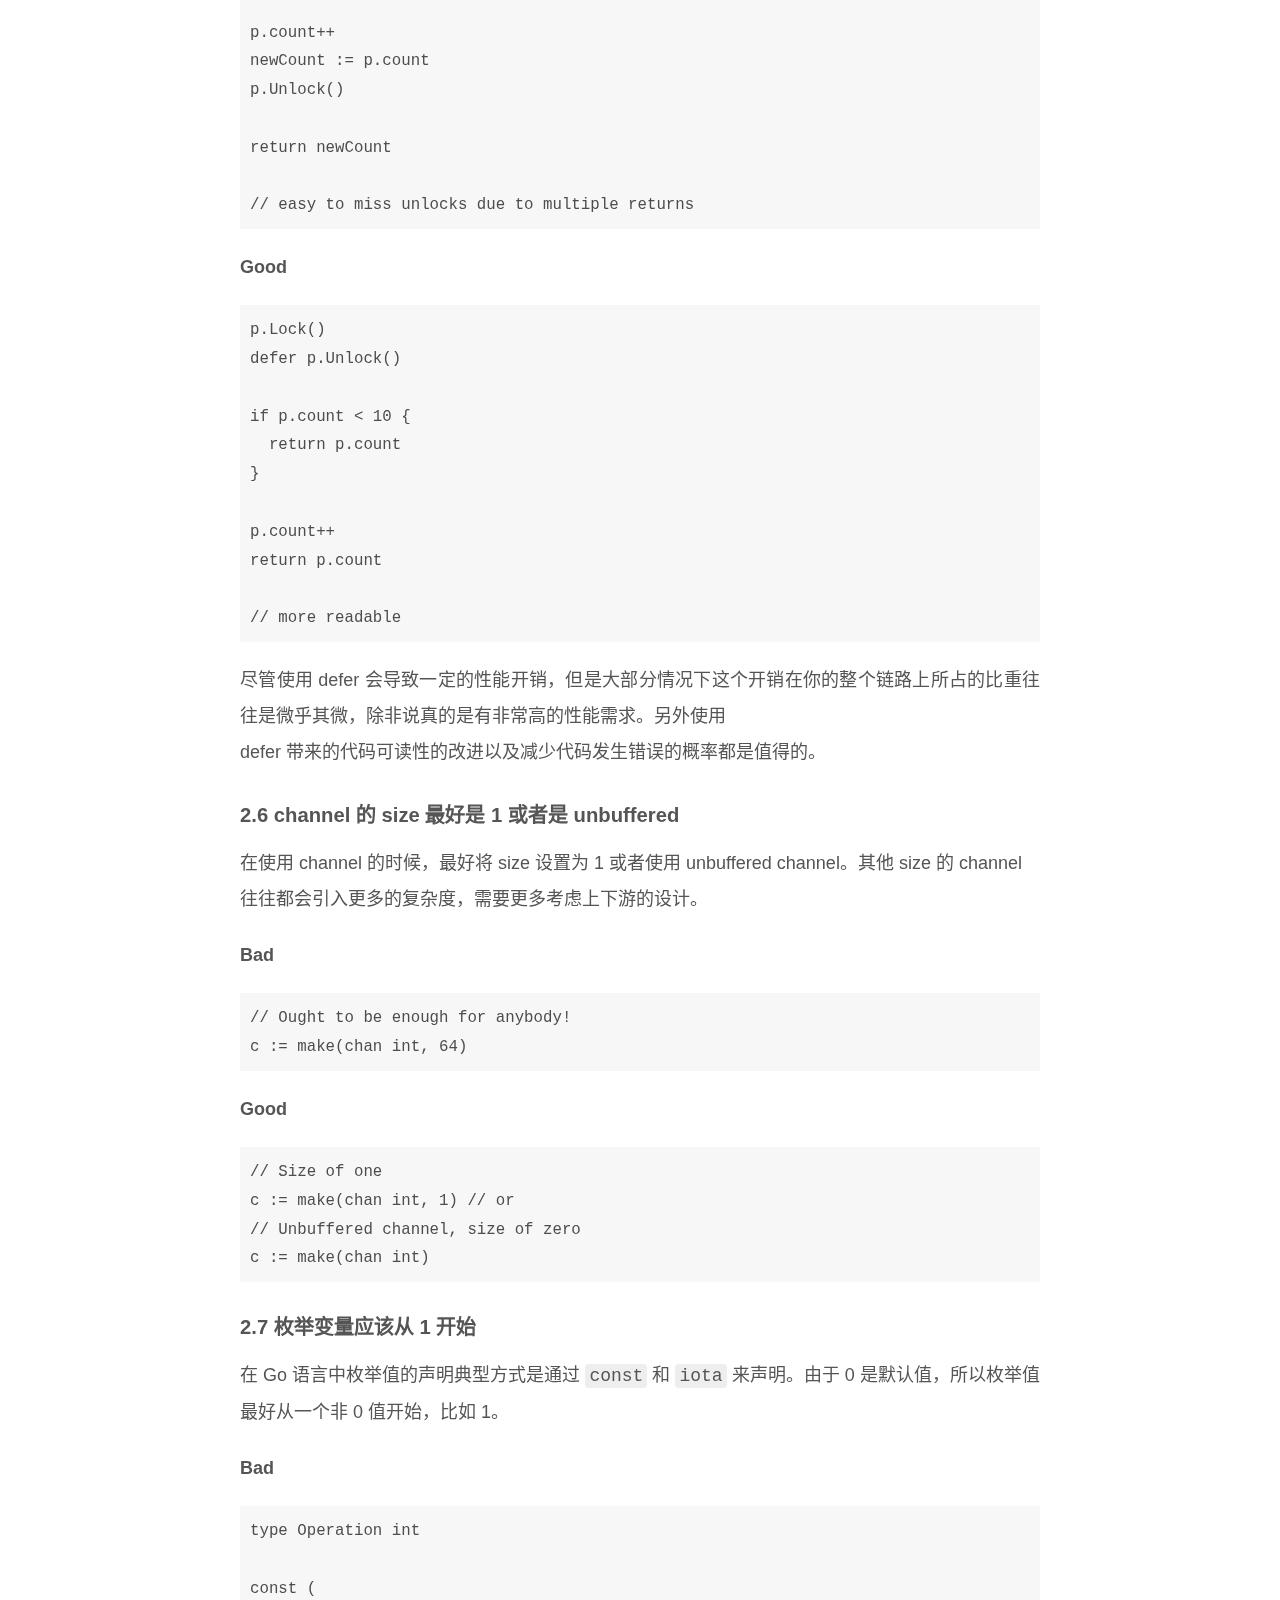
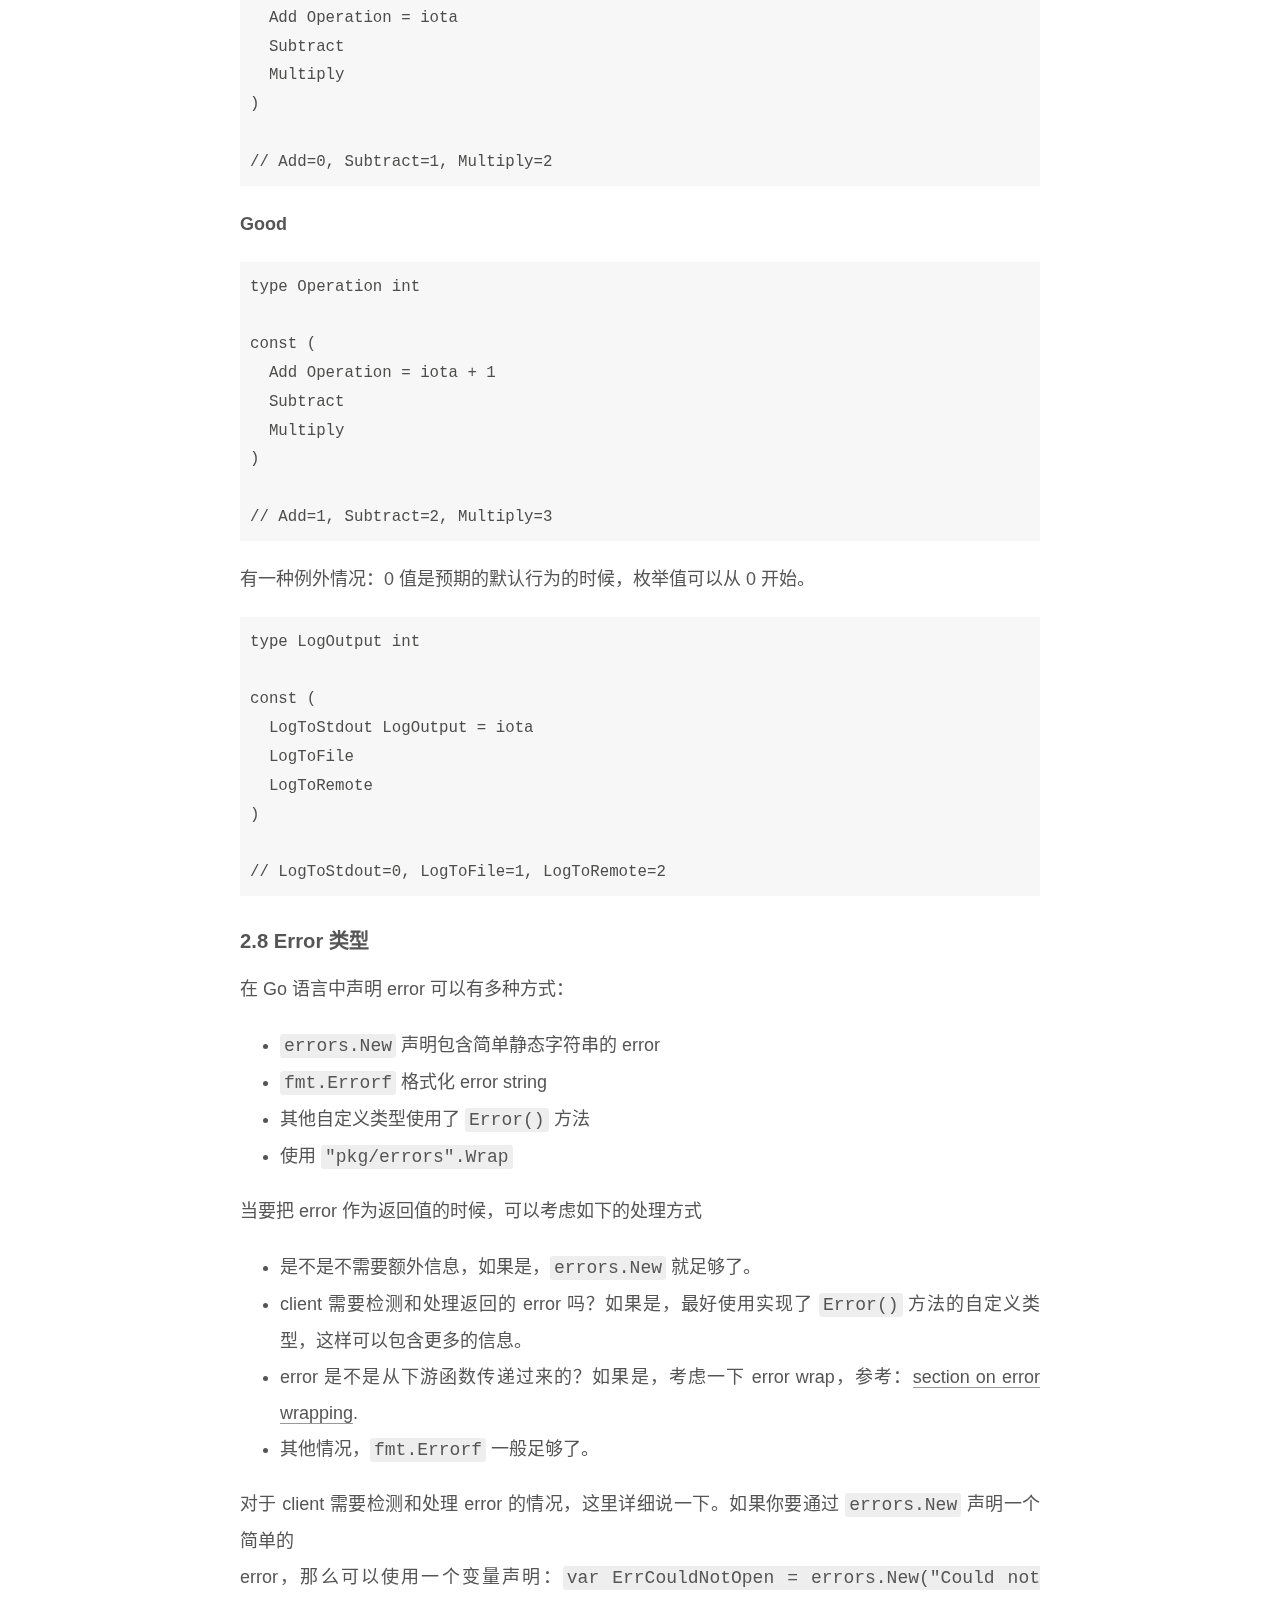
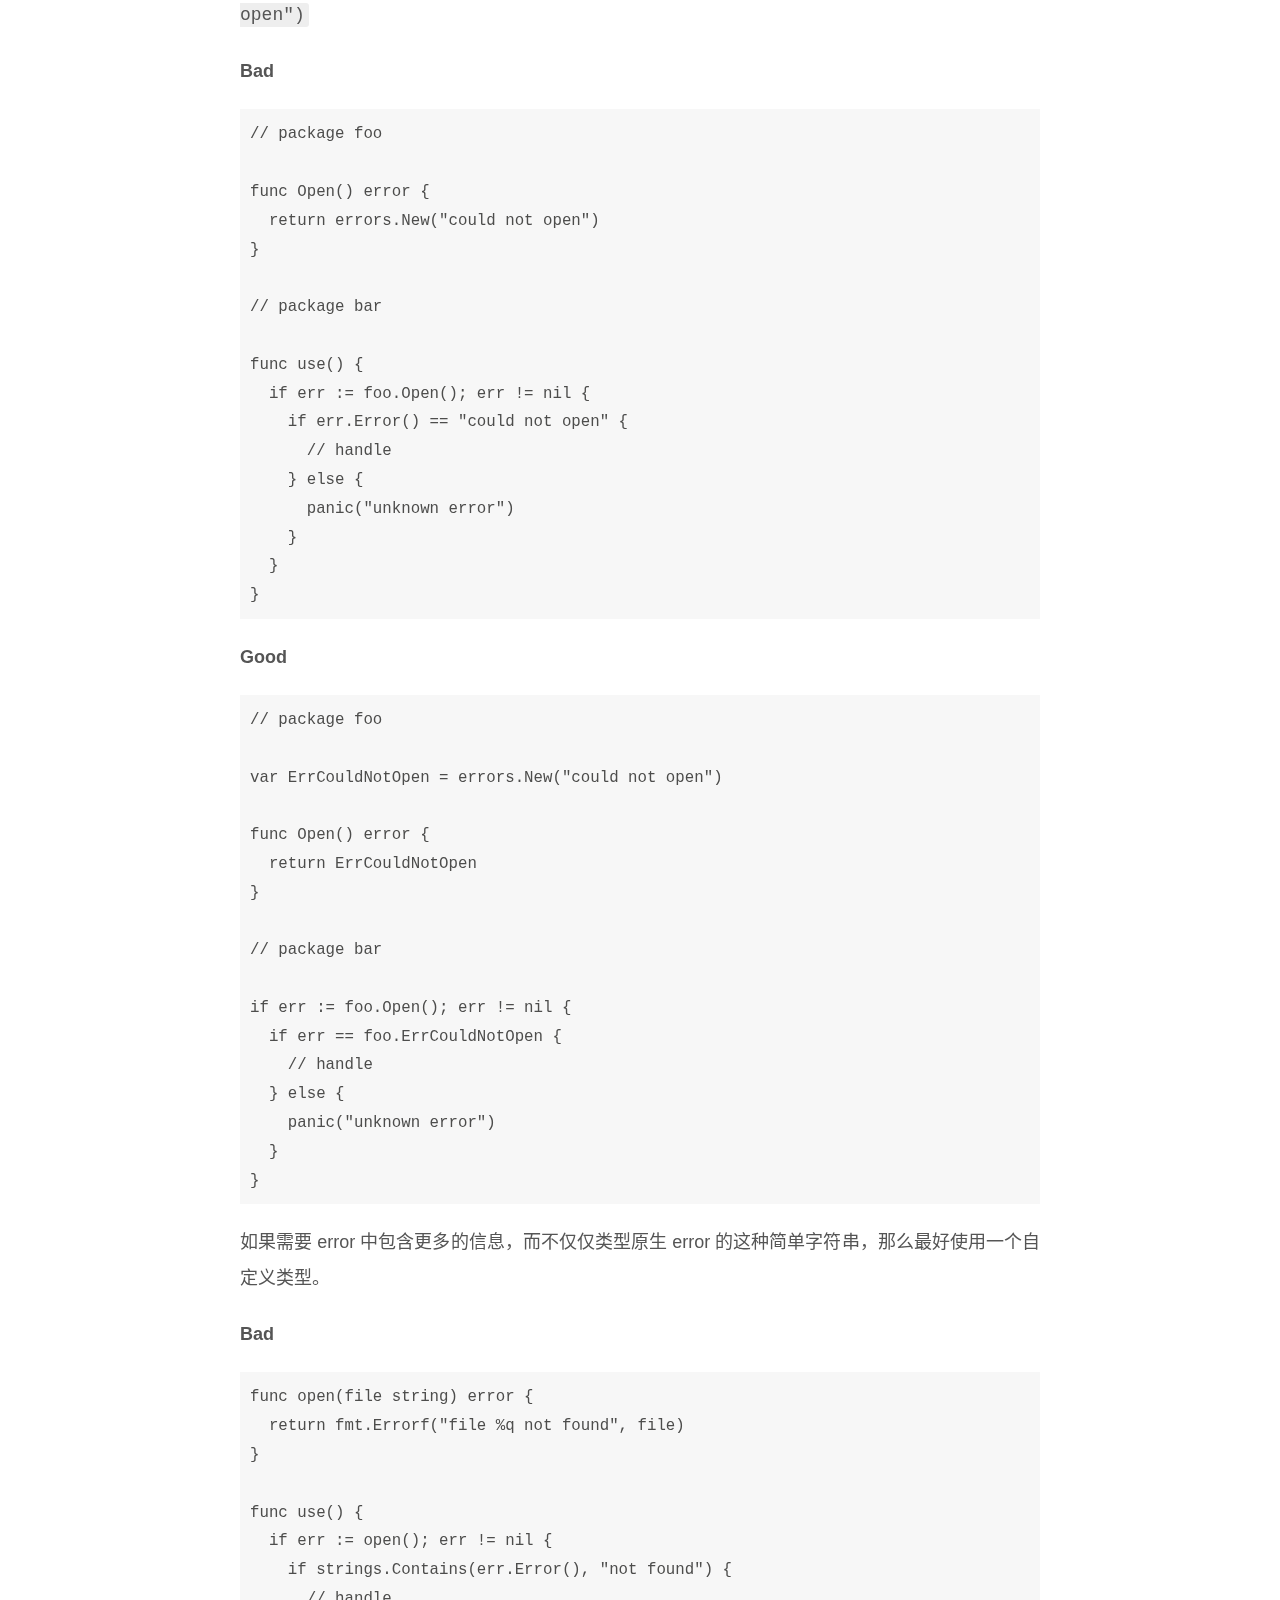
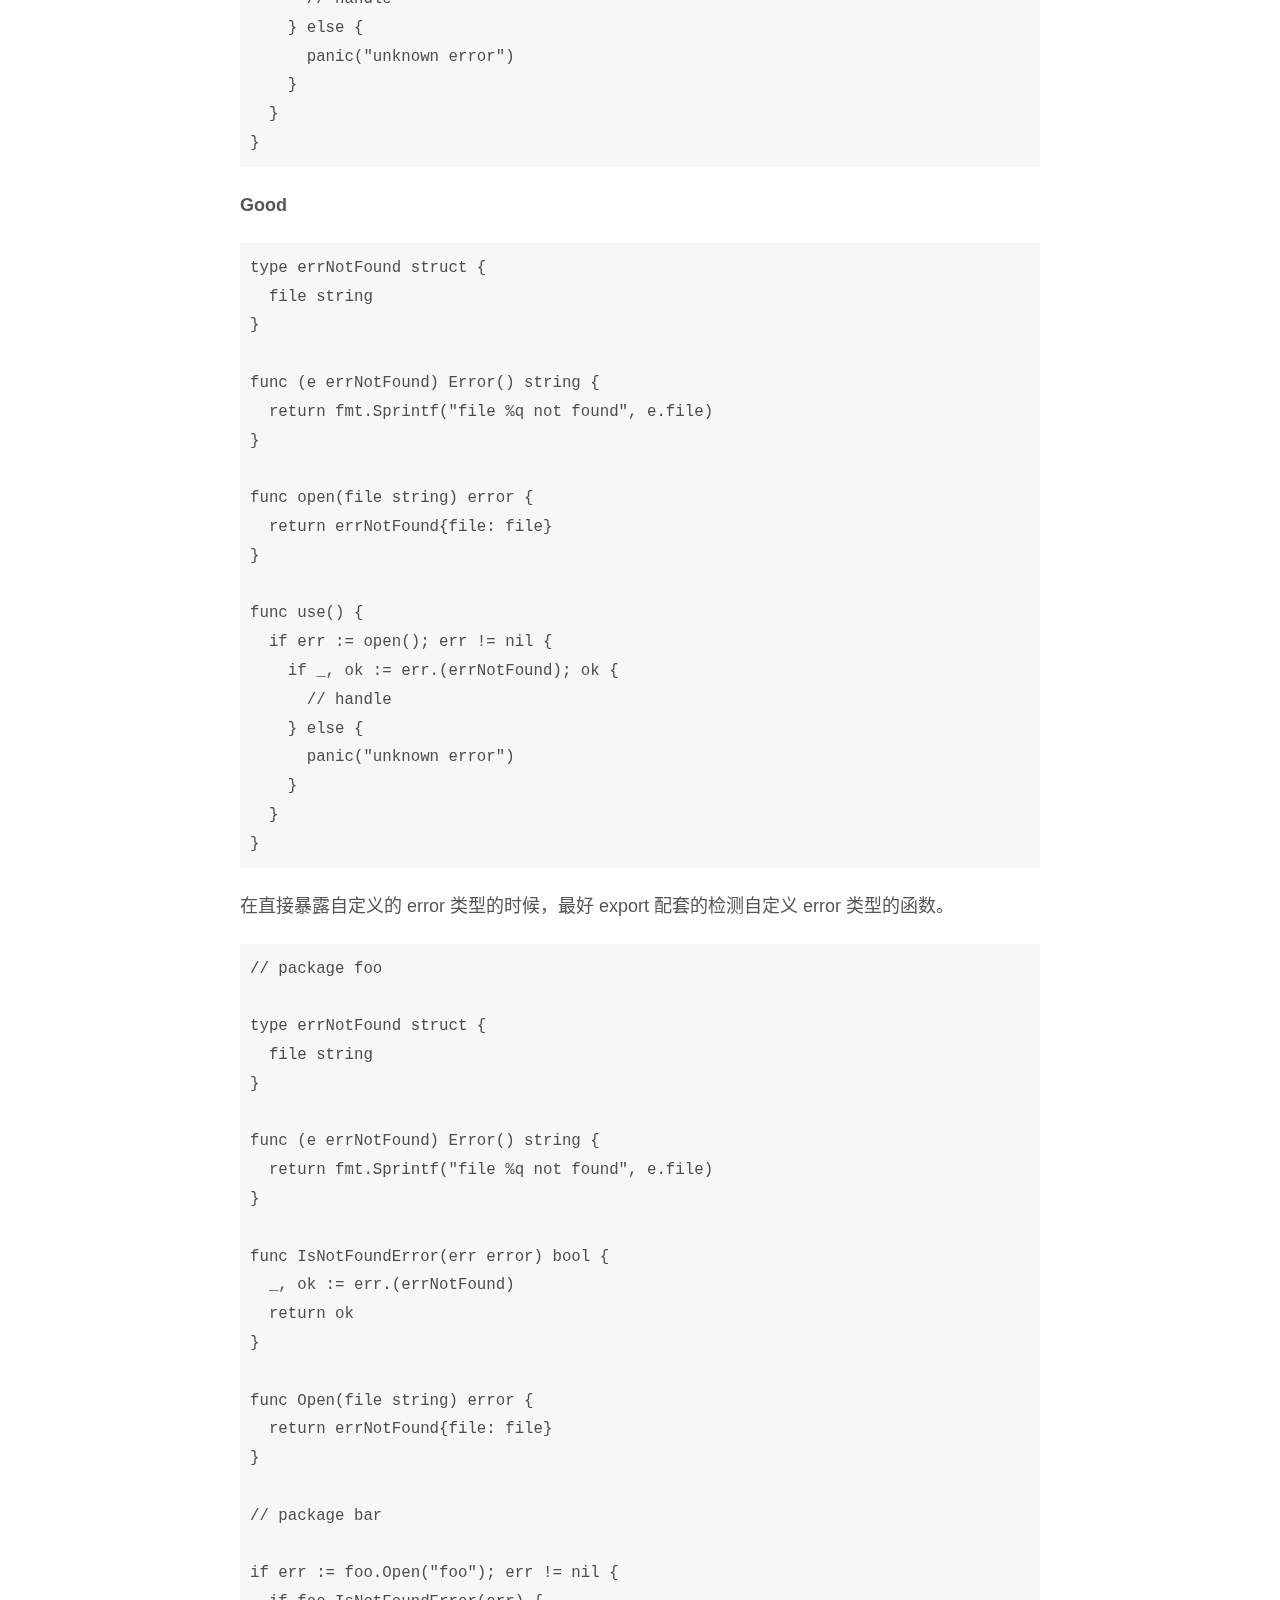
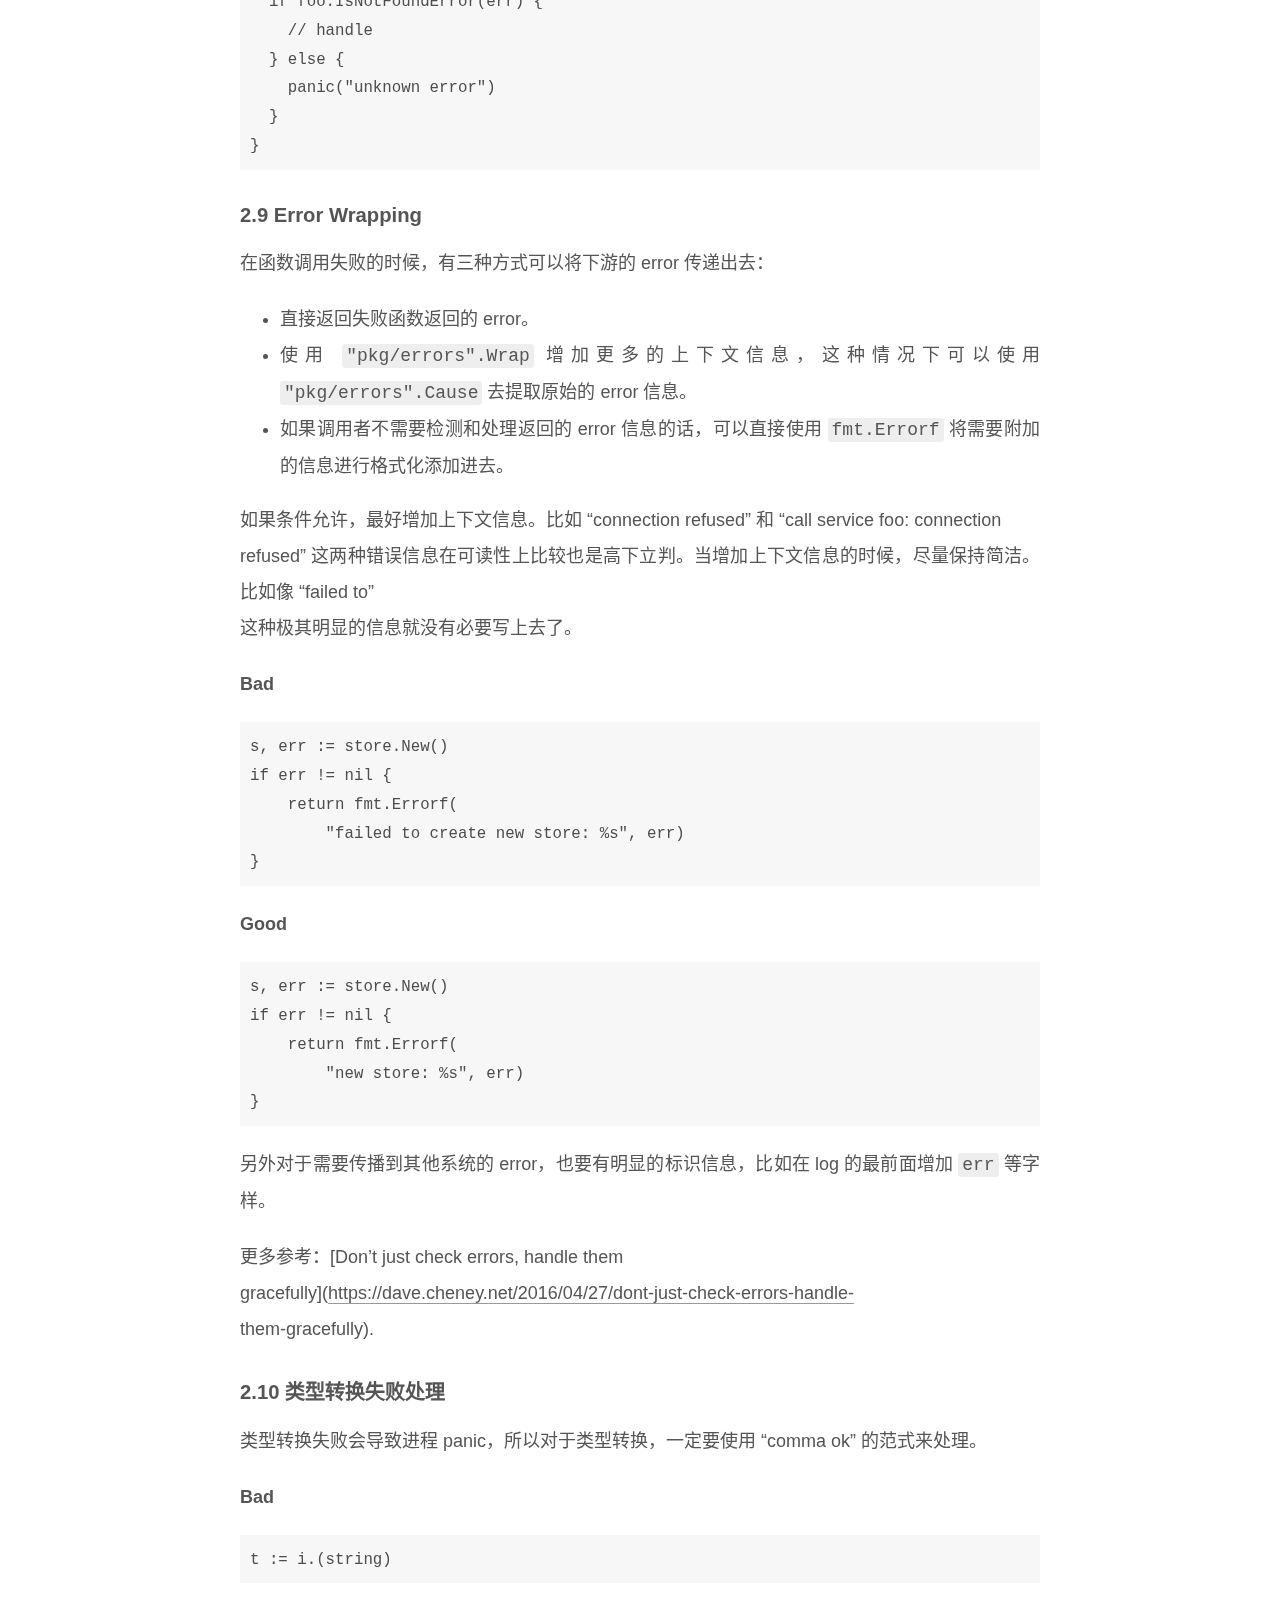
==== commit c99ab170: "Site updated: 2020-01-16 11:07:00" ====
--- a/index.html
+++ b/index.html
@@ -21,10 +21,10 @@
   var CONFIG = {
     hostname: new URL('http://yoursite.com').hostname,
     root: '/',
-    scheme: 'Muse',
+    scheme: 'Gemini',
     version: '7.7.0',
     exturl: false,
-    sidebar: {"position":"left","display":"post","padding":18,"offset":12,"onmobile":false},
+    sidebar: {"position":"left","display":"always","padding":18,"offset":12,"onmobile":false},
     copycode: {"enable":false,"show_result":false,"style":null},
     back2top: {"enable":true,"sidebar":false,"scrollpercent":false},
     bookmark: {"enable":false,"color":"#222","save":"auto"},
@@ -199,10 +199,16 @@
                 <i class="fa fa-calendar-o"></i>
               </span>
               <span class="post-meta-item-text">发表于</span>
-              
-
-              <time title="创建时间：2020-01-15 17:07:00 / 修改时间：19:35:10" itemprop="dateCreated datePublished" datetime="2020-01-15T17:07:00+08:00">2020-01-15</time>
+
+              <time title="创建时间：2020-01-15 17:07:00" itemprop="dateCreated datePublished" datetime="2020-01-15T17:07:00+08:00">2020-01-15</time>
             </span>
+              <span class="post-meta-item">
+                <span class="post-meta-item-icon">
+                  <i class="fa fa-calendar-check-o"></i>
+                </span>
+                <span class="post-meta-item-text">更新于</span>
+                <time title="修改时间：2020-01-16 11:06:50" itemprop="dateModified" datetime="2020-01-16T11:06:50+08:00">2020-01-16</time>
+              </span>
             <span class="post-meta-item">
               <span class="post-meta-item-icon">
                 <i class="fa fa-folder-o"></i>
@@ -227,7 +233,7 @@
 
       
           <blockquote>
-<p>本文翻译自 Uber 在 github 上面开源的 Go 语言编程规范了，原文在这里：&lt;<a href="https://github.com/uber-" target="_blank" rel="noopener">https://github.com/uber-</a><br>go/guide/blob/master/style.md&gt;</p>
+<p>本文翻译自 Uber 在 github 上面开源的 Go 语言编程规范了，原文在这里：<a href="https://github.com/uber-go/guide/blob/master/style.md" target="_blank" rel="noopener">https://github.com/uber-go/guide/blob/master/style.md</a></p>
 </blockquote>
 <h3 id="1-介绍"><a href="#1-介绍" class="headerlink" title="1. 介绍"></a>1. 介绍</h3><p>英文原文标题是 <strong><em>Uber Go Style Guide</em></strong> ，这里的 Style 是指在管理我们代码的时候可以遵从的一些约定。</p>
 <p>这篇编程指南的初衷是更好的管理我们的代码，包括去编写什么样的代码，以及不要编写什么样的代码。我们希望通过这份编程指南，代码可以具有更好的维护性，同时能够让我们的开发同学更高效地编写<br>Go 语言代码。</p>
@@ -1181,7 +1187,14 @@
 </ul>
 <p>注：关于 functional option 这种方式我本人也强烈推荐，我很久以前也写过一篇类似的文章，感兴趣的可以移步：<br><a href="http://legendtkl.com/2016/11/05/code-scalability/" target="_blank" rel="noopener">写扩展性好的代码：函数</a></p>
 <h3 id="6-总结"><a href="#6-总结" class="headerlink" title="6. 总结"></a>6. 总结</h3><p>Uber 开源的这个文档，通篇读下来给我印象最深的就是：保持代码简洁，并具有良好可读性。不得不说，相比于国内很多 “代码能跑就完事了”<br>这种写代码的态度，这篇文章或许可以给我们更多的启示和参考。</p>
-
+          <!--noindex-->
+            <div class="post-button">
+              <a class="btn" href="/2020/01/15/Go-%E8%AF%AD%E8%A8%80%E7%BC%96%E7%A8%8B%E8%A7%84%E8%8C%83/#more" rel="contents">
+                阅读全文 &raquo;
+              </a>
+            </div>
+          <!--/noindex-->
+        
       
     </div>
 
@@ -1323,30 +1336,10 @@
   <div class="powered-by">由 <a href="https://hexo.io/" class="theme-link" rel="noopener" target="_blank">Hexo</a> 强力驱动 v4.2.0
   </div>
   <span class="post-meta-divider">|</span>
-  <div class="theme-info">主题 – <a href="https://muse.theme-next.org/" class="theme-link" rel="noopener" target="_blank">NexT.Muse</a> v7.7.0
+  <div class="theme-info">主题 – <a href="https://theme-next.org/" class="theme-link" rel="noopener" target="_blank">NexT.Gemini</a> v7.7.0
   </div>
 
         
-<div class="busuanzi-count">
-  <script async src="https://busuanzi.ibruce.info/busuanzi/2.3/busuanzi.pure.mini.js"></script>
-    <span class="post-meta-item" id="busuanzi_container_site_uv" style="display: none;">
-      <span class="post-meta-item-icon">
-        <i class="fa fa-user"></i>
-      </span>
-      <span class="site-uv" title="总访客量">
-        <span id="busuanzi_value_site_uv"></span>
-      </span>
-    </span>
-    <span class="post-meta-divider">|</span>
-    <span class="post-meta-item" id="busuanzi_container_site_pv" style="display: none;">
-      <span class="post-meta-item-icon">
-        <i class="fa fa-eye"></i>
-      </span>
-      <span class="site-pv" title="总访问量">
-        <span id="busuanzi_value_site_pv"></span>
-      </span>
-    </span>
-</div>
 
 
 
@@ -1369,7 +1362,7 @@
 <script src="/js/motion.js"></script>
 
 
-<script src="/js/schemes/muse.js"></script>
+<script src="/js/schemes/pisces.js"></script>
 
 
 <script src="/js/next-boot.js"></script>
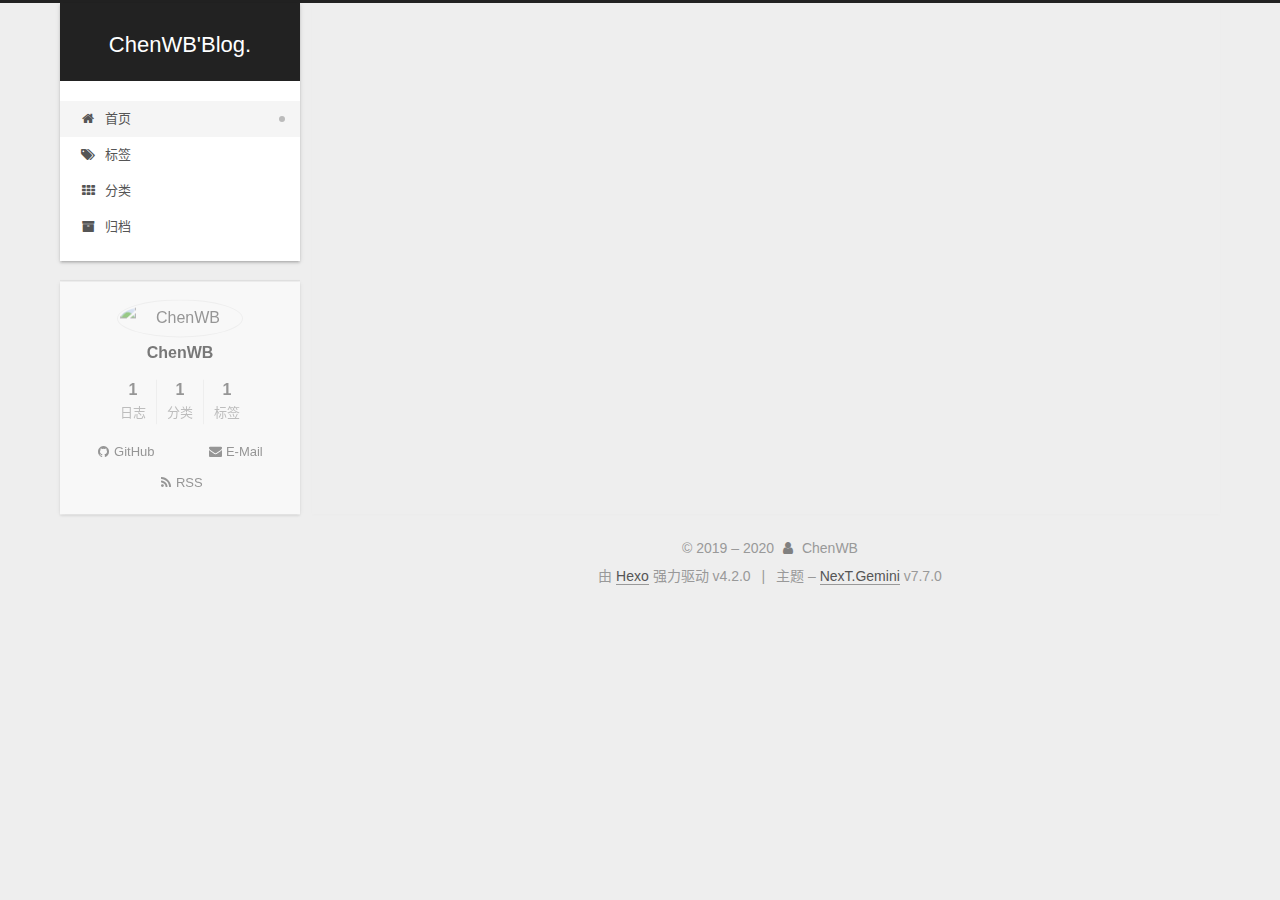
==== commit 25bb4e7f: "Site updated: 2020-01-16 11:16:35" ====
--- a/index.html
+++ b/index.html
@@ -207,7 +207,7 @@
                   <i class="fa fa-calendar-check-o"></i>
                 </span>
                 <span class="post-meta-item-text">更新于</span>
-                <time title="修改时间：2020-01-16 11:06:50" itemprop="dateModified" datetime="2020-01-16T11:06:50+08:00">2020-01-16</time>
+                <time title="修改时间：2020-01-16 11:16:15" itemprop="dateModified" datetime="2020-01-16T11:16:15+08:00">2020-01-16</time>
               </span>
             <span class="post-meta-item">
               <span class="post-meta-item-icon">
@@ -236,957 +236,6 @@
 <p>本文翻译自 Uber 在 github 上面开源的 Go 语言编程规范了，原文在这里：<a href="https://github.com/uber-go/guide/blob/master/style.md" target="_blank" rel="noopener">https://github.com/uber-go/guide/blob/master/style.md</a></p>
 </blockquote>
 <h3 id="1-介绍"><a href="#1-介绍" class="headerlink" title="1. 介绍"></a>1. 介绍</h3><p>英文原文标题是 <strong><em>Uber Go Style Guide</em></strong> ，这里的 Style 是指在管理我们代码的时候可以遵从的一些约定。</p>
-<p>这篇编程指南的初衷是更好的管理我们的代码，包括去编写什么样的代码，以及不要编写什么样的代码。我们希望通过这份编程指南，代码可以具有更好的维护性，同时能够让我们的开发同学更高效地编写<br>Go 语言代码。</p>
-<p>这份编程指南最初由 <a href="https://github.com/prashantv" target="_blank" rel="noopener">Prashant Varanasi</a> 和 <a href="https://github.com/nomis52" target="_blank" rel="noopener">Simon<br>Newton</a> 编写，旨在让其他同事快速地熟悉和编写 Go<br>程序。经过多年发展，现在的版本经过了多番修改和改进了。这是我们在 Uber 遵从的编程范式，但是很多都是可以通用的，如下是其他可以参考的链接：</p>
-<ul>
-<li><a href="https://golang.org/doc/effective_go.html" target="_blank" rel="noopener">Effective Go</a></li>
-<li><a href="https://github.com/golang/go/wiki/CodeReviewComments" target="_blank" rel="noopener">The Go common mistakes guide</a></li>
-</ul>
-<p>所有的提交代码都应该通过 <code>golint</code> 和 <code>go vet</code> 检测，建议在代码编辑器上面做如下设置：</p>
-<ul>
-<li>保存的时候运行 <code>goimports</code></li>
-<li>使用 <code>golint</code> 和 <code>go vet</code> 去做错误检测。</li>
-</ul>
-<p>你可以通过下面链接发现更多的 Go 编辑器的插件:<br><a href="https://github.com/golang/go/wiki/IDEsAndTextEditorPlugins" target="_blank" rel="noopener">https://github.com/golang/go/wiki/IDEsAndTextEditorPlugins</a></p>
-<h3 id="2-编程指南"><a href="#2-编程指南" class="headerlink" title="2. 编程指南"></a>2. 编程指南</h3><h4 id="2-1-指向-Interface-的指针"><a href="#2-1-指向-Interface-的指针" class="headerlink" title="2.1 指向 Interface 的指针"></a>2.1 指向 Interface 的指针</h4><p>在我们日常使用中，基本上不会需要使用指向 interface 的指针。当我们将 interface 作为值传递的时候，底层数据就是指针。Interface<br>包括两方面：</p>
-<ul>
-<li>一个包含 type 信息的指针</li>
-<li>一个指向数据的指针</li>
-</ul>
-<p>如果你想要修改底层的数据，那么你只能使用 pointer。</p>
-<h4 id="2-2-Receiver-和-Interface"><a href="#2-2-Receiver-和-Interface" class="headerlink" title="2.2 Receiver 和 Interface"></a>2.2 Receiver 和 Interface</h4><p>使用值作为 receiver 的时候 method 可以通过指针调用，也可以通过值来调用。</p>
-<pre><code>type S struct {  
-  data string  
-}  
-
-func (s S) Read() string {  
-  return s.data  
-}  
-
-func (s *S) Write(str string) {  
-  s.data = str  
-}  
-
-sVals := map[int]S{1: {&quot;A&quot;}}  
-
-// You can only call Read using a value  
-sVals[1].Read()  
-
-// This will not compile:  
-//  sVals[1].Write(&quot;test&quot;)  
-
-sPtrs := map[int]*S{1: {&quot;A&quot;}}  
-
-// You can call both Read and Write using a pointer  
-sPtrs[1].Read()  
-sPtrs[1].Write(&quot;test&quot;)  </code></pre><p>相似的，pointer 也可以满足 interface 的要求，尽管 method 使用 value 作为 receiver。</p>
-<pre><code>type F interface {  
-  f()  
-}  
-
-type S1 struct{}  
-
-func (s S1) f() {}  
-
-type S2 struct{}  
-
-func (s *S2) f() {}  
-
-s1Val := S1{}  
-s1Ptr := &amp;S1{}  
-s2Val := S2{}  
-s2Ptr := &amp;S2{}  
-
-var i F  
-i = s1Val  
-i = s1Ptr  
-i = s2Ptr  
-
-// The following doesn&apos;t compile, since s2Val is a value, and there is no value receiver for f.  
-//   i = s2Val  </code></pre><p>Effective Go 关于如何使用指针和值也有一些不错的 practice： <a href="https://golang.org/doc/effective_go.html#pointers_vs_values" target="_blank" rel="noopener">Pointers vs.<br>Values</a>.</p>
-<h4 id="2-3-mutex-默认-0-值是合法的"><a href="#2-3-mutex-默认-0-值是合法的" class="headerlink" title="2.3 mutex 默认 0 值是合法的"></a>2.3 mutex 默认 0 值是合法的</h4><p><code>sync.Mutex</code> 和 <code>sync.RWMutex</code> 的 0 值也是合法的，所以我们基本不需要声明一个指针指向 mutex。</p>
-<p><strong>Bad</strong></p>
-<pre><code>mu := new(sync.Mutex)  
-mu.Lock()  </code></pre><p><strong>Good</strong></p>
-<pre><code>var mu sync.Mutex  
-mu.Lock()  </code></pre><p>如果 struct 内部使用 mutex，在我们使用 struct 的指针类型时候，mutex 也可以是一个非指针类型的 field，或者直接嵌套在<br>struct 中。</p>
-<p>Mutex 直接嵌套在 struct 中。</p>
-<pre><code>type smap struct {  
-  sync.Mutex  
-
-  data map[string]string  
-}  
-
-func newSMap() *smap {  
-  return &amp;smap{  
-    data: make(map[string]string),  
-  }  
-}  
-
-func (m *smap) Get(k string) string {  
-  m.Lock()  
-  defer m.Unlock()  
-
-  return m.data[k]  
-}  </code></pre><p>将 Mutex 作为一个 struct 内部一个非指针类型 Field 使用。</p>
-<pre><code>type SMap struct {  
-  mu sync.Mutex  
-
-  data map[string]string  
-}  
-
-func NewSMap() *SMap {  
-  return &amp;SMap{  
-    data: make(map[string]string),  
-  }  
-}  
-
-func (m *SMap) Get(k string) string {  
-  m.mu.Lock()  
-  defer m.mu.Unlock()  
-
-  return m.data[k]  
-}  </code></pre><h4 id="2-4-拷贝-Slice-和-Map"><a href="#2-4-拷贝-Slice-和-Map" class="headerlink" title="2.4 拷贝 Slice 和 Map"></a>2.4 拷贝 Slice 和 Map</h4><p>Slice 和 Map 都包含了对底层存储数据的指针，所以注意在修改 slice 或者 map 数据的场景下，是不是使用了引用。</p>
-<h5 id="slice-和-map-作为参数"><a href="#slice-和-map-作为参数" class="headerlink" title="slice 和 map 作为参数"></a>slice 和 map 作为参数</h5><p>当把 slice 和 map 作为参数的时候，如果我们对 slice 或者 map<br>的做了引用操作，那么修改会修改掉原始值。如果这种修改不是预期的，那么要先进行 copy。</p>
-<p><strong>Bad</strong></p>
-<pre><code>func (d *Driver) SetTrips(trips []Trip) {  
-  d.trips = trips  
-}  
-
-trips := ...  
-d1.SetTrips(trips)  
-
-// Did you mean to modify d1.trips?  
-trips[0] = ...  </code></pre><p><strong>Good</strong></p>
-<pre><code>func (d *Driver) SetTrips(trips []Trip) {  
-  d.trips = make([]Trip, len(trips))  
-  copy(d.trips, trips)  
-}  
-
-trips := ...  
-d1.SetTrips(trips)  
-
-// We can now modify trips[0] without affecting d1.trips.  
-trips[0] = ...  </code></pre><h5 id="slice-和-map-作为返回值"><a href="#slice-和-map-作为返回值" class="headerlink" title="slice 和 map 作为返回值"></a>slice 和 map 作为返回值</h5><p>当我们的函数返回 slice 或者 map 的时候，也要注意是不是直接返回了内部数据的引用到外部。</p>
-<p><strong>Bad</strong></p>
-<pre><code>type Stats struct {  
-  sync.Mutex  
-
-  counters map[string]int  
-}  
-
-// Snapshot returns the current stats.  
-func (s *Stats) Snapshot() map[string]int {  
-  s.Lock()  
-  defer s.Unlock()  
-
-  return s.counters  
-}  
-
-// snapshot is no longer protected by the lock!  
-snapshot := stats.Snapshot()  </code></pre><p><strong>Good</strong></p>
-<pre><code>type Stats struct {  
-  sync.Mutex  
-
-  counters map[string]int  
-}  
-
-func (s *Stats) Snapshot() map[string]int {  
-  s.Lock()  
-  defer s.Unlock()  
-
-  result := make(map[string]int, len(s.counters))  
-  for k, v := range s.counters {  
-    result[k] = v  
-  }  
-  return result  
-}  
-
-// Snapshot is now a copy.  
-snapshot := stats.Snapshot()  </code></pre><h4 id="2-5-使用-defer-做资源清理"><a href="#2-5-使用-defer-做资源清理" class="headerlink" title="2.5 使用 defer 做资源清理"></a>2.5 使用 defer 做资源清理</h4><p>建议使用 defer 去做资源清理工作，比如文件，锁等。</p>
-<p><strong>Bad</strong></p>
-<pre><code>p.Lock()  
-if p.count &lt; 10 {  
-  p.Unlock()  
-  return p.count  
-}  
-
-p.count++  
-newCount := p.count  
-p.Unlock()  
-
-return newCount  
-
-// easy to miss unlocks due to multiple returns  </code></pre><p><strong>Good</strong></p>
-<pre><code>p.Lock()  
-defer p.Unlock()  
-
-if p.count &lt; 10 {  
-  return p.count  
-}  
-
-p.count++  
-return p.count  
-
-// more readable  </code></pre><p>尽管使用 defer 会导致一定的性能开销，但是大部分情况下这个开销在你的整个链路上所占的比重往往是微乎其微，除非说真的是有非常高的性能需求。另外使用<br>defer 带来的代码可读性的改进以及减少代码发生错误的概率都是值得的。</p>
-<h4 id="2-6-channel-的-size-最好是-1-或者是-unbuffered"><a href="#2-6-channel-的-size-最好是-1-或者是-unbuffered" class="headerlink" title="2.6 channel 的 size 最好是 1 或者是 unbuffered"></a>2.6 channel 的 size 最好是 1 或者是 unbuffered</h4><p>在使用 channel 的时候，最好将 size 设置为 1 或者使用 unbuffered channel。其他 size 的 channel<br>往往都会引入更多的复杂度，需要更多考虑上下游的设计。</p>
-<p><strong>Bad</strong></p>
-<pre><code>// Ought to be enough for anybody!  
-c := make(chan int, 64)  </code></pre><p><strong>Good</strong></p>
-<pre><code>// Size of one  
-c := make(chan int, 1) // or  
-// Unbuffered channel, size of zero  
-c := make(chan int)  </code></pre><h4 id="2-7-枚举变量应该从-1-开始"><a href="#2-7-枚举变量应该从-1-开始" class="headerlink" title="2.7 枚举变量应该从 1 开始"></a>2.7 枚举变量应该从 1 开始</h4><p>在 Go 语言中枚举值的声明典型方式是通过 <code>const</code> 和 <code>iota</code> 来声明。由于 0 是默认值，所以枚举值最好从一个非 0 值开始，比如 1。</p>
-<p><strong>Bad</strong></p>
-<pre><code>type Operation int  
-
-const (  
-  Add Operation = iota  
-  Subtract  
-  Multiply  
-)  
-
-// Add=0, Subtract=1, Multiply=2  </code></pre><p><strong>Good</strong></p>
-<pre><code>type Operation int  
-
-const (  
-  Add Operation = iota + 1  
-  Subtract  
-  Multiply  
-)  
-
-// Add=1, Subtract=2, Multiply=3  </code></pre><p>有一种例外情况：0 值是预期的默认行为的时候，枚举值可以从 0 开始。</p>
-<pre><code>type LogOutput int  
-
-const (  
-  LogToStdout LogOutput = iota  
-  LogToFile  
-  LogToRemote  
-)  
-
-// LogToStdout=0, LogToFile=1, LogToRemote=2  </code></pre><h4 id="2-8-Error-类型"><a href="#2-8-Error-类型" class="headerlink" title="2.8 Error 类型"></a>2.8 Error 类型</h4><p>在 Go 语言中声明 error 可以有多种方式：</p>
-<ul>
-<li><code>errors.New</code> 声明包含简单静态字符串的 error</li>
-<li><code>fmt.Errorf</code> 格式化 error string</li>
-<li>其他自定义类型使用了 <code>Error()</code> 方法</li>
-<li>使用 <code>&quot;pkg/errors&quot;.Wrap</code></li>
-</ul>
-<p>当要把 error 作为返回值的时候，可以考虑如下的处理方式</p>
-<ul>
-<li>是不是不需要额外信息，如果是，<code>errors.New</code> 就足够了。</li>
-<li>client 需要检测和处理返回的 error 吗？如果是，最好使用实现了 <code>Error()</code> 方法的自定义类型，这样可以包含更多的信息。</li>
-<li>error 是不是从下游函数传递过来的？如果是，考虑一下 error wrap，参考：<a href="https://github.com/uber-go/guide/blob/master/style.md#error-wrapping" target="_blank" rel="noopener">section on error wrapping</a>.</li>
-<li>其他情况，<code>fmt.Errorf</code> 一般足够了。</li>
-</ul>
-<p>对于 client 需要检测和处理 error 的情况，这里详细说一下。如果你要通过 <code>errors.New</code> 声明一个简单的<br>error，那么可以使用一个变量声明：<code>var ErrCouldNotOpen = errors.New(&quot;Could not open&quot;)</code></p>
-<p><strong>Bad</strong></p>
-<pre><code>// package foo  
-
-func Open() error {  
-  return errors.New(&quot;could not open&quot;)  
-}  
-
-// package bar  
-
-func use() {  
-  if err := foo.Open(); err != nil {  
-    if err.Error() == &quot;could not open&quot; {  
-      // handle  
-    } else {  
-      panic(&quot;unknown error&quot;)  
-    }  
-  }  
-}  </code></pre><p><strong>Good</strong></p>
-<pre><code>// package foo  
-
-var ErrCouldNotOpen = errors.New(&quot;could not open&quot;)  
-
-func Open() error {  
-  return ErrCouldNotOpen  
-}  
-
-// package bar  
-
-if err := foo.Open(); err != nil {  
-  if err == foo.ErrCouldNotOpen {  
-    // handle  
-  } else {  
-    panic(&quot;unknown error&quot;)  
-  }  
-}  </code></pre><p>如果需要 error 中包含更多的信息，而不仅仅类型原生 error 的这种简单字符串，那么最好使用一个自定义类型。</p>
-<p><strong>Bad</strong></p>
-<pre><code>func open(file string) error {  
-  return fmt.Errorf(&quot;file %q not found&quot;, file)  
-}  
-
-func use() {  
-  if err := open(); err != nil {  
-    if strings.Contains(err.Error(), &quot;not found&quot;) {  
-      // handle  
-    } else {  
-      panic(&quot;unknown error&quot;)  
-    }  
-  }  
-}  </code></pre><p><strong>Good</strong></p>
-<pre><code>type errNotFound struct {  
-  file string  
-}  
-
-func (e errNotFound) Error() string {  
-  return fmt.Sprintf(&quot;file %q not found&quot;, e.file)  
-}  
-
-func open(file string) error {  
-  return errNotFound{file: file}  
-}  
-
-func use() {  
-  if err := open(); err != nil {  
-    if _, ok := err.(errNotFound); ok {  
-      // handle  
-    } else {  
-      panic(&quot;unknown error&quot;)  
-    }  
-  }  
-}  </code></pre><p>在直接暴露自定义的 error 类型的时候，最好 export 配套的检测自定义 error 类型的函数。</p>
-<pre><code>// package foo  
-
-type errNotFound struct {  
-  file string  
-}  
-
-func (e errNotFound) Error() string {  
-  return fmt.Sprintf(&quot;file %q not found&quot;, e.file)  
-}  
-
-func IsNotFoundError(err error) bool {  
-  _, ok := err.(errNotFound)  
-  return ok  
-}  
-
-func Open(file string) error {  
-  return errNotFound{file: file}  
-}  
-
-// package bar  
-
-if err := foo.Open(&quot;foo&quot;); err != nil {  
-  if foo.IsNotFoundError(err) {  
-    // handle  
-  } else {  
-    panic(&quot;unknown error&quot;)  
-  }  
-}  </code></pre><h4 id="2-9-Error-Wrapping"><a href="#2-9-Error-Wrapping" class="headerlink" title="2.9 Error Wrapping"></a>2.9 Error Wrapping</h4><p>在函数调用失败的时候，有三种方式可以将下游的 error 传递出去：</p>
-<ul>
-<li>直接返回失败函数返回的 error。</li>
-<li>使用 <code>&quot;pkg/errors&quot;.Wrap</code> 增加更多的上下文信息，这种情况下可以使用 <code>&quot;pkg/errors&quot;.Cause</code> 去提取原始的 error 信息。</li>
-<li>如果调用者不需要检测和处理返回的 error 信息的话，可以直接使用 <code>fmt.Errorf</code> 将需要附加的信息进行格式化添加进去。</li>
-</ul>
-<p>如果条件允许，最好增加上下文信息。比如 “connection refused” 和 “call service foo: connection<br>refused” 这两种错误信息在可读性上比较也是高下立判。当增加上下文信息的时候，尽量保持简洁。比如像 “failed to”<br>这种极其明显的信息就没有必要写上去了。</p>
-<p><strong>Bad</strong></p>
-<pre><code>s, err := store.New()  
-if err != nil {  
-    return fmt.Errorf(  
-        &quot;failed to create new store: %s&quot;, err)  
-}  </code></pre><p><strong>Good</strong></p>
-<pre><code>s, err := store.New()  
-if err != nil {  
-    return fmt.Errorf(  
-        &quot;new store: %s&quot;, err)  
-}  </code></pre><p>另外对于需要传播到其他系统的 error，也要有明显的标识信息，比如在 log 的最前面增加 <code>err</code> 等字样。</p>
-<p>更多参考：[Don’t just check errors, handle them<br>gracefully](<a href="https://dave.cheney.net/2016/04/27/dont-just-check-errors-handle-" target="_blank" rel="noopener">https://dave.cheney.net/2016/04/27/dont-just-check-errors-handle-</a><br>them-gracefully).</p>
-<h4 id="2-10-类型转换失败处理"><a href="#2-10-类型转换失败处理" class="headerlink" title="2.10 类型转换失败处理"></a>2.10 类型转换失败处理</h4><p>类型转换失败会导致进程 panic，所以对于类型转换，一定要使用 “comma ok” 的范式来处理。</p>
-<p><strong>Bad</strong></p>
-<pre><code>t := i.(string)  </code></pre><p><strong>Good</strong></p>
-<pre><code>t, ok := i.(string)  
-if !ok {  
-  // handle the error gracefully  
-}  </code></pre><h4 id="2-11-不要-panic"><a href="#2-11-不要-panic" class="headerlink" title="2.11 不要 panic"></a>2.11 不要 panic</h4><p>对于线上环境要尽量避免 panic。在很多情况下，panic 都是引起雪崩效应的罪魁祸首。一旦 error 发生，我们应该向上游调用者返回<br>error，并且容许调用者对 error 进行检测和处理。</p>
-<p><strong>Bad</strong></p>
-<pre><code>func foo(bar string) {  
-  if len(bar) == 0 {  
-    panic(&quot;bar must not be empty&quot;)  
-  }  
-  // ...  
-}  
-
-func main() {  
-  if len(os.Args) != 2 {  
-    fmt.Println(&quot;USAGE: foo &lt;bar&gt;&quot;)  
-    os.Exit(1)  
-  }  
-  foo(os.Args[1])  
-}   </code></pre><p><strong>Good</strong></p>
-<pre><code>func foo(bar string) error {  
-  if len(bar) == 0  
-    return errors.New(&quot;bar must not be empty&quot;)  
-  }  
-  // ...  
-  return nil  
-}  
-
-func main() {  
-  if len(os.Args) != 2 {  
-    fmt.Println(&quot;USAGE: foo &lt;bar&gt;&quot;)  
-    os.Exit(1)  
-  }  
-  if err := foo(os.Args[1]); err != nil {  
-    panic(err)  
-  }  
-}  </code></pre><p>Panic/Recover 并不是一种 error 处理策略。进程只有在某些不可恢复的错误发生的时候才需要 panic。</p>
-<p>在跑 test case 的时候，使用 <code>t.Fatal</code> 或者 <code>t.FailNow</code> ，而不是 panic 来保证这个 test case<br>会被标记为失败的。</p>
-<p><strong>Bad</strong></p>
-<pre><code>// func TestFoo(t *testing.T)  
-
-f, err := ioutil.TempFile(&quot;&quot;, &quot;test&quot;)  
-if err != nil {  
-  panic(&quot;failed to set up test&quot;)  
-}  </code></pre><p><strong>Good</strong></p>
-<pre><code>// func TestFoo(t *testing.T)  
-
-f, err := ioutil.TempFile(&quot;&quot;, &quot;test&quot;)  
-if err != nil {  
-  t.Fatal(&quot;failed to set up test&quot;)  
-}  </code></pre><h4 id="2-12-使用-go-uber-org-atomic"><a href="#2-12-使用-go-uber-org-atomic" class="headerlink" title="2.12 使用 go.uber.org/atomic"></a>2.12 使用 go.uber.org/atomic</h4><p>这个是 Uber 内部对原生包 <code>sync/atomic</code> 的一种封装，隐藏了底层数据类型。</p>
-<p><strong>Bad</strong></p>
-<pre><code>type foo struct {  
-  running int32  // atomic  
-}  
-
-func (f* foo) start() {  
-  if atomic.SwapInt32(&amp;f.running, 1) == 1 {  
-     // already running…  
-     return  
-  }  
-  // start the Foo  
-}  
-
-func (f *foo) isRunning() bool {  
-  return f.running == 1  // race!  
-}  </code></pre><p><strong>Good</strong></p>
-<pre><code>type foo struct {  
-  running atomic.Bool  
-}  
-
-func (f *foo) start() {  
-  if f.running.Swap(true) {  
-     // already running…  
-     return  
-  }  
-  // start the Foo  
-}  
-
-func (f *foo) isRunning() bool {  
-  return f.running.Load()  
-}  </code></pre><h3 id="3-性能相关"><a href="#3-性能相关" class="headerlink" title="3. 性能相关"></a>3. 性能相关</h3><h4 id="3-1-类型转换时，使用-strconv-替换-fmt"><a href="#3-1-类型转换时，使用-strconv-替换-fmt" class="headerlink" title="3.1 类型转换时，使用 strconv 替换 fmt"></a>3.1 类型转换时，使用 strconv 替换 fmt</h4><p>当基本类型和 string 互转的时候，<code>strconv</code> 要比 <code>fmt</code> 快。</p>
-<p><strong>Bad</strong></p>
-<pre><code>for i := 0; i &lt; b.N; i++ {  
-  s := fmt.Sprint(rand.Int())  
-}  
-
-BenchmarkFmtSprint-4    143 ns/op    2 allocs/op  </code></pre><p><strong>Good</strong></p>
-<pre><code>for i := 0; i &lt; b.N; i++ {  
-  s := strconv.Itoa(rand.Int())  
-}  
-
-BenchmarkStrconv-4    64.2 ns/op    1 allocs/op  </code></pre><h4 id="3-2-避免-string-to-byte-的不必要频繁转换"><a href="#3-2-避免-string-to-byte-的不必要频繁转换" class="headerlink" title="3.2 避免 string to byte 的不必要频繁转换"></a>3.2 避免 string to byte 的不必要频繁转换</h4><p>在通过 string 创建 byte slice 的时候，不要在循环语句中重复的转换，而是要将重复的转换逻辑提到循环外面，做一次即可。(看上去很<br>general 的建议)</p>
-<p><strong>Bad</strong></p>
-<pre><code>for i := 0; i &lt; b.N; i++ {  
-  w.Write([]byte(&quot;Hello world&quot;))  
-}  
-
-BenchmarkBad-4   50000000   22.2 ns/op  </code></pre><p><strong>Good</strong></p>
-<pre><code>data := []byte(&quot;Hello world&quot;)  
-for i := 0; i &lt; b.N; i++ {  
-  w.Write(data)  
-}  
-
-BenchmarkGood-4  500000000   3.25 ns/op  </code></pre><h3 id="4-编程风格"><a href="#4-编程风格" class="headerlink" title="4. 编程风格"></a>4. 编程风格</h3><h4 id="4-1-声明语句分组"><a href="#4-1-声明语句分组" class="headerlink" title="4.1 声明语句分组"></a>4.1 声明语句分组</h4><p>import 语句分组</p>
-<p><strong>Bad</strong></p>
-<pre><code>import &quot;a&quot;  
-import &quot;b&quot;  </code></pre><p><strong>Good</strong></p>
-<pre><code>import (  
-  &quot;a&quot;  
-  &quot;b&quot;  
-)  </code></pre><p>常量、变量以及 type 声明</p>
-<p><strong>Bad</strong></p>
-<pre><code>const a = 1  
-const b = 2  
-
-var a = 1  
-var b = 2  
-
-type Area float64  
-type Volume float64  </code></pre><p><strong>Good</strong></p>
-<pre><code>const (  
-  a = 1  
-  b = 2  
-)  
-
-var (  
-  a = 1  
-  b = 2  
-)  
-
-type (  
-  Area float64  
-  Volume float64  
-)  </code></pre><p>import 根据导入的包进行顺序分组。（其他库我们其实可以再细分 private 库和 public 库）</p>
-<ul>
-<li>标准库</li>
-<li>其他库</li>
-</ul>
-<p><strong>Bad</strong></p>
-<pre><code>import (  
-  &quot;fmt&quot;  
-  &quot;os&quot;  
-  &quot;go.uber.org/atomic&quot;  
-  &quot;golang.org/x/sync/errgroup&quot;  
-)  </code></pre><p><strong>Good</strong></p>
-<pre><code>import (  
-  &quot;fmt&quot;  
-  &quot;os&quot;  
-
-  &quot;go.uber.org/atomic&quot;  
-  &quot;golang.org/x/sync/errgroup&quot;  
-)  </code></pre><h4 id="4-2-package-命名"><a href="#4-2-package-命名" class="headerlink" title="4.2 package 命名"></a>4.2 package 命名</h4><p>package 命名的几条规则：</p>
-<ul>
-<li>全小写。不包含大写字母或者下划线。</li>
-<li>简洁。</li>
-<li>不要使用复数。比如，使用 <code>net/url</code>，而不是 <code>net/urls</code>。</li>
-<li>避免：”common”, “util”, “shared”, “lib”，不解释。</li>
-</ul>
-<p>更多参考：</p>
-<ul>
-<li><a href="https://blog.golang.org/package-names" target="_blank" rel="noopener">Package Names</a></li>
-<li><a href="https://rakyll.org/style-packages/" target="_blank" rel="noopener">Style guideline for Go packages</a>.</li>
-</ul>
-<h4 id="4-3-函数命名"><a href="#4-3-函数命名" class="headerlink" title="4.3 函数命名"></a>4.3 函数命名</h4><p>函数命名遵从社区规范： <a href="https://golang.org/doc/effective_go.html#mixed-caps" target="_blank" rel="noopener">MixedCaps for function<br>names</a> 。有一种特例是 TestCase<br>中为了方便测试做的函数命名，比如：<code>TestMyFunction_WhatIsBeingTested</code>。</p>
-<h4 id="4-4-import-别名"><a href="#4-4-import-别名" class="headerlink" title="4.4 import 别名"></a>4.4 import 别名</h4><p>当 package 的名字和 import 的 path 的最后一个元素不同的时候，必须要起别名。</p>
-<pre><code>import (  
-  &quot;net/http&quot;  
-
-  client &quot;example.com/client-go&quot;  
-  trace &quot;example.com/trace/v2&quot;  
-)  </code></pre><p>另外，import 别名要尽量避免，只要在不得不起别名的时候再这么做，比如避免冲突。</p>
-<p><strong>Bad</strong></p>
-<pre><code>import (  
-  &quot;fmt&quot;  
-  &quot;os&quot;  
-
-  nettrace &quot;golang.net/x/trace&quot;  
-)  </code></pre><p><strong>Good</strong></p>
-<pre><code>import (  
-  &quot;fmt&quot;  
-  &quot;os&quot;  
-  &quot;runtime/trace&quot;  
-
-  nettrace &quot;golang.net/x/trace&quot;  
-)  </code></pre><h4 id="4-5-函数分组和排序"><a href="#4-5-函数分组和排序" class="headerlink" title="4.5 函数分组和排序"></a>4.5 函数分组和排序</h4><ul>
-<li>函数应该按调用顺序排序</li>
-<li>一个文件中的函数应该按 receiver 排序</li>
-</ul>
-<p><code>newXYZ/NewXYZ</code> 最好紧接着类型声明后面，并在其他的 receiver 函数前面。</p>
-<p><strong>Bad</strong></p>
-<pre><code>func (s *something) Cost() {  
-  return calcCost(s.weights)  
-}  
-
-type something struct{ ... }  
-
-func calcCost(n int[]) int {...}  
-
-func (s *something) Stop() {...}  
-
-func newSomething() *something {  
-    return &amp;something{}  
-}  </code></pre><p><strong>Good</strong></p>
-<pre><code>type something struct{ ... }  
-
-func newSomething() *something {  
-    return &amp;something{}  
-}  
-
-func (s *something) Cost() {  
-  return calcCost(s.weights)  
-}  
-
-func (s *something) Stop() {...}  
-
-func calcCost(n int[]) int {...}  </code></pre><h4 id="4-6-避免代码块嵌套"><a href="#4-6-避免代码块嵌套" class="headerlink" title="4.6 避免代码块嵌套"></a>4.6 避免代码块嵌套</h4><p>优先处理异常情况，快速返回，避免代码块过多嵌套。看下面代码会比较直观。</p>
-<p><strong>Bad</strong></p>
-<pre><code>for _, v := range data {  
-  if v.F1 == 1 {  
-    v = process(v)  
-    if err := v.Call(); err == nil {  
-      v.Send()  
-    } else {  
-      return err  
-    }  
-  } else {  
-    log.Printf(&quot;Invalid v: %v&quot;, v)  
-  }  
-}  </code></pre><p><strong>Good</strong></p>
-<pre><code>for _, v := range data {  
-  if v.F1 != 1 {  
-    log.Printf(&quot;Invalid v: %v&quot;, v)  
-    continue  
-  }  
-
-  v = process(v)  
-  if err := v.Call(); err != nil {  
-    return err  
-  }  
-  v.Send()  
-}  </code></pre><h4 id="4-7-避免不必要的-else-语句"><a href="#4-7-避免不必要的-else-语句" class="headerlink" title="4.7 避免不必要的 else 语句"></a>4.7 避免不必要的 else 语句</h4><p>很多情况下，if - else 语句都能通过一个 if 语句表达，比如如下代码。</p>
-<p><strong>Bad</strong></p>
-<pre><code>var a int  
-if b {  
-  a = 100  
-} else {  
-  a = 10  
-}  </code></pre><p><strong>Good</strong></p>
-<pre><code>a := 10  
-if b {  
-  a = 100  
-}  </code></pre><h4 id="4-8-两级-two-level-变量声明"><a href="#4-8-两级-two-level-变量声明" class="headerlink" title="4.8 两级 (two-level) 变量声明"></a>4.8 两级 (two-level) 变量声明</h4><p>所有两级变量声明就是一个声明的右值来自另一个表达式，这个时候第一级变量声明就不需要指明类型，除非这两个地方的数据类型不同。看代码会更直观一点。</p>
-<p><strong>Bad</strong></p>
-<pre><code>var _s string = F()  
-
-func F() string { return &quot;A&quot; }  </code></pre><p><strong>Good</strong></p>
-<pre><code>var _s = F()  
-// Since F already states that it returns a string, we don&apos;t need to specify  
-// the type again.  
-
-func F() string { return &quot;A&quot; }  </code></pre><p>上面说的第二种两边数据类型不同的情况。</p>
-<pre><code>type myError struct{}  
-
-func (myError) Error() string { return &quot;error&quot; }  
-
-func F() myError { return myError{} }  
-
-var _e error = F()  
-// F returns an object of type myError but we want error.  </code></pre><h4 id="4-9-对于不做-export-的全局变量使用前缀"><a href="#4-9-对于不做-export-的全局变量使用前缀" class="headerlink" title="4.9 对于不做 export 的全局变量使用前缀 _"></a>4.9 对于不做 export 的全局变量使用前缀 _</h4><p>对于同一个 package 下面的多个文件，一个文件中的全局变量可能会被其他文件误用，所以建议使用 _ 来做前缀。（其实这条规则有待商榷）</p>
-<p><strong>Bad</strong></p>
-<pre><code>// foo.go  
-
-const (  
-  defaultPort = 8080  
-  defaultUser = &quot;user&quot;  
-)  
-
-// bar.go  
-
-func Bar() {  
-  defaultPort := 9090  
-  ...  
-  fmt.Println(&quot;Default port&quot;, defaultPort)  
-
-  // We will not see a compile error if the first line of  
-  // Bar() is deleted.  
-}  </code></pre><p><strong>Good</strong></p>
-<pre><code>// foo.go  
-
-const (  
-  _defaultPort = 8080  
-  _defaultUser = &quot;user&quot;  
-)  </code></pre><h4 id="4-10-struct-嵌套"><a href="#4-10-struct-嵌套" class="headerlink" title="4.10 struct 嵌套"></a>4.10 struct 嵌套</h4><p>struct 中的嵌套类型在 field 列表排在最前面，并且用空行分隔开。</p>
-<p><strong>Bad</strong></p>
-<pre><code>type Client struct {  
-  version int  
-  http.Client  
-}  </code></pre><p><strong>Good</strong></p>
-<pre><code>type Client struct {  
-  http.Client  
-
-  version int  
-}  </code></pre><h4 id="4-11-struct-初始化的时候带上-Field"><a href="#4-11-struct-初始化的时候带上-Field" class="headerlink" title="4.11 struct 初始化的时候带上 Field"></a>4.11 struct 初始化的时候带上 Field</h4><p>这样会更清晰，也是 go vet 鼓励的方式</p>
-<p><strong>Bad</strong></p>
-<pre><code>k := User{&quot;John&quot;, &quot;Doe&quot;, true}  </code></pre><p><strong>Good</strong></p>
-<pre><code>k := User{  
-    FirstName: &quot;John&quot;,  
-    LastName: &quot;Doe&quot;,  
-    Admin: true,  
-}  </code></pre><h4 id="4-12-局部变量声明"><a href="#4-12-局部变量声明" class="headerlink" title="4.12 局部变量声明"></a>4.12 局部变量声明</h4><p>变量声明的时候可以使用 <code>:=</code> 以表示这个变量被显示的设置为某个值。</p>
-<p><strong>Bad</strong></p>
-<pre><code>var s = &quot;foo&quot;  </code></pre><p><strong>Good</strong></p>
-<pre><code>s := &quot;foo&quot;  </code></pre><p>但是对于某些情况使用 var 反而表示的更清晰，比如声明一个空的 slice: [Declaring Empty<br>Slices](<a href="https://github.com/golang/go/wiki/CodeReviewComments#declaring-empty-" target="_blank" rel="noopener">https://github.com/golang/go/wiki/CodeReviewComments#declaring-empty-</a><br>slices)</p>
-<p><strong>Bad</strong></p>
-<pre><code>func f(list []int) {  
-  filtered := []int{}  
-  for _, v := range list {  
-    if v &gt; 10 {  
-      filtered = append(filtered, v)  
-    }  
-  }  
-}  </code></pre><p><strong>Good</strong></p>
-<pre><code>func f(list []int) {  
-  var filtered []int  
-  for _, v := range list {  
-    if v &gt; 10 {  
-      filtered = append(filtered, v)  
-    }  
-  }  
-}  </code></pre><h4 id="4-13-nil-是合法的-slice"><a href="#4-13-nil-是合法的-slice" class="headerlink" title="4.13 nil 是合法的 slice"></a>4.13 nil 是合法的 slice</h4><p>在返回值是 slice 类型的时候，直接返回 nil 即可，不需要显式地返回长度为 0 的 slice。</p>
-<p><strong>Bad</strong></p>
-<pre><code>if x == &quot;&quot; {  
-  return []int{}  
-}  </code></pre><p><strong>Good</strong></p>
-<pre><code>if x == &quot;&quot; {  
-  return nil  
-}  </code></pre><p>判断 slice 是不是空的时候，使用 <code>len(s) == 0</code>。</p>
-<p><strong>Bad</strong></p>
-<pre><code>func isEmpty(s []string) bool {  
-  return s == nil  
-}  </code></pre><p><strong>Good</strong></p>
-<pre><code>func isEmpty(s []string) bool {  
-  return len(s) == 0  
-}  </code></pre><p>使用 var 声明的 slice 空值可以直接使用，不需要 <code>make()</code>。</p>
-<p><strong>Bad</strong></p>
-<pre><code>nums := []int{}  
-// or, nums := make([]int)  
-
-if add1 {  
-  nums = append(nums, 1)  
-}  
-
-if add2 {  
-  nums = append(nums, 2)  
-}  </code></pre><p><strong>Good</strong></p>
-<pre><code>var nums []int  
-
-if add1 {  
-  nums = append(nums, 1)  
-}  
-
-if add2 {  
-  nums = append(nums, 2)  
-}  </code></pre><h4 id="4-14-避免-scope"><a href="#4-14-避免-scope" class="headerlink" title="4.14 避免 scope"></a>4.14 避免 scope</h4><p> <strong>Bad</strong></p>
-<pre><code>err := ioutil.WriteFile(name, data, 0644)  
-if err != nil {  
- return err  
-}  </code></pre><p><strong>Good</strong></p>
-<pre><code>if err := ioutil.WriteFile(name, data, 0644); err != nil {  
- return err  
-}  </code></pre><p>当然某些情况下，scope 是不可避免的，比如</p>
-<p><strong>Bad</strong></p>
-<pre><code>if data, err := ioutil.ReadFile(name); err == nil {  
-  err = cfg.Decode(data)  
-  if err != nil {  
-    return err  
-  }  
-
-  fmt.Println(cfg)  
-  return nil  
-} else {  
-  return err  
-}  </code></pre><p><strong>Good</strong></p>
-<pre><code>data, err := ioutil.ReadFile(name)  
-if err != nil {  
-   return err  
-}  
-
-if err := cfg.Decode(data); err != nil {  
-  return err  
-}  
-
-fmt.Println(cfg)  
-return nil  </code></pre><h4 id="4-15-避免参数语义不明确（Avoid-Naked-Parameters）"><a href="#4-15-避免参数语义不明确（Avoid-Naked-Parameters）" class="headerlink" title="4.15 避免参数语义不明确（Avoid Naked Parameters）"></a>4.15 避免参数语义不明确（Avoid Naked Parameters）</h4><p>Naked Parameter 指的应该是意义不明确的参数，这种情况会破坏代码的可读性，可以使用 C 分格的注释（<code>/*...*/</code>）进行注释。</p>
-<p><strong>Bad</strong></p>
-<pre><code>// func printInfo(name string, isLocal, done bool)  
-
-printInfo(&quot;foo&quot;, true, true)  </code></pre><p><strong>Good</strong></p>
-<pre><code>// func printInfo(name string, isLocal, done bool)  
-
-printInfo(&quot;foo&quot;, true /* isLocal */, true /* done */)  </code></pre><p>对于上面的示例代码，还有一种更好的处理方式是将上面的 bool 类型换成自定义类型。</p>
-<pre><code>type Region int  
-
-const (  
-  UnknownRegion Region = iota  
-  Local  
-)  
-
-type Status int  
-
-const (  
-  StatusReady = iota + 1  
-  StatusDone  
-  // Maybe we will have a StatusInProgress in the future.  
-)  
-
-func printInfo(name string, region Region, status Status)  </code></pre><h4 id="4-16-使用原生字符串，避免转义"><a href="#4-16-使用原生字符串，避免转义" class="headerlink" title="4.16 使用原生字符串，避免转义"></a>4.16 使用原生字符串，避免转义</h4><p>Go 支持使用反引号，也就是 “`” 来表示原生字符串，在需要转义的场景下，我们应该尽量使用这种方案来替换。</p>
-<p><strong>Bad</strong></p>
-<pre><code>wantError := &quot;unknown name:\&quot;test\&quot;&quot;  </code></pre><p><strong>Good</strong></p>
-<pre><code>wantError := `unknown error:&quot;test&quot;`  </code></pre><h4 id="4-17-Struct-引用初始化"><a href="#4-17-Struct-引用初始化" class="headerlink" title="4.17 Struct 引用初始化"></a>4.17 Struct 引用初始化</h4><p>使用 <code>&amp;T{}</code> 而不是 <code>new(T)</code> 来声明对 T 类型的引用，使用 <code>&amp;T{}</code> 的方式我们可以和 struct 声明方式 <code>T{}</code> 保持统一。</p>
-<p><strong>Bad</strong></p>
-<pre><code>sval := T{Name: &quot;foo&quot;}  
-
-// inconsistent  
-sptr := new(T)  
-sptr.Name = &quot;bar&quot;  </code></pre><p><strong>Good</strong></p>
-<pre><code>sval := T{Name: &quot;foo&quot;}  
-
-sptr := &amp;T{Name: &quot;bar&quot;}  </code></pre><h4 id="4-18-字符串-string-format"><a href="#4-18-字符串-string-format" class="headerlink" title="4.18 字符串 string format"></a>4.18 字符串 string format</h4><p>如果我们要在 Printf 外面声明 format 字符串的话，使用 const，而不是变量，这样 go vet 可以对 format 字符串做静态分析。</p>
-<p><strong>Bad</strong></p>
-<pre><code>msg := &quot;unexpected values %v, %v\n&quot;  
-fmt.Printf(msg, 1, 2)  </code></pre><p><strong>Good</strong></p>
-<pre><code>const msg = &quot;unexpected values %v, %v\n&quot;  
-fmt.Printf(msg, 1, 2)  </code></pre><h4 id="4-19-Printf-风格函数命名"><a href="#4-19-Printf-风格函数命名" class="headerlink" title="4.19 Printf 风格函数命名"></a>4.19 Printf 风格函数命名</h4><p>当声明 <code>Printf</code> 风格的函数时，确保 <code>go vet</code> 可以对其进行检测。可以参考：<a href="https://golang.org/cmd/vet/#hdr-Printf_family" target="_blank" rel="noopener">Printf<br>family</a> 。</p>
-<p>另外也可以在函数名字的结尾使用 f 结尾，比如: <code>WrapF</code>，而不是 <code>Wrap</code>。然后使用 <code>go vet</code></p>
-<pre><code>$ go vet -printfuncs=wrapf,statusf  </code></pre><p>更多参考: <a href="https://kuzminva.wordpress.com/2017/11/07/go-vet-printf-family-check/" target="_blank" rel="noopener">go vet: Printf family<br>check</a>.</p>
-<h3 id="5-编程模式（Patterns）"><a href="#5-编程模式（Patterns）" class="headerlink" title="5. 编程模式（Patterns）"></a>5. 编程模式（Patterns）</h3><h4 id="5-1-Test-Tables"><a href="#5-1-Test-Tables" class="headerlink" title="5.1 Test Tables"></a>5.1 Test Tables</h4><p>当测试逻辑是重复的时候，通过 <a href="https://blog.golang.org/subtests" target="_blank" rel="noopener">subtests</a> 使用 table 驱动的方式编写<br>case 代码看上去会更简洁。</p>
-<p><strong>Bad</strong></p>
-<pre><code>// func TestSplitHostPort(t *testing.T)  
-
-host, port, err := net.SplitHostPort(&quot;192.0.2.0:8000&quot;)  
-require.NoError(t, err)  
-assert.Equal(t, &quot;192.0.2.0&quot;, host)  
-assert.Equal(t, &quot;8000&quot;, port)  
-
-host, port, err = net.SplitHostPort(&quot;192.0.2.0:http&quot;)  
-require.NoError(t, err)  
-assert.Equal(t, &quot;192.0.2.0&quot;, host)  
-assert.Equal(t, &quot;http&quot;, port)  
-
-host, port, err = net.SplitHostPort(&quot;:8000&quot;)  
-require.NoError(t, err)  
-assert.Equal(t, &quot;&quot;, host)  
-assert.Equal(t, &quot;8000&quot;, port)  
-
-host, port, err = net.SplitHostPort(&quot;1:8&quot;)  
-require.NoError(t, err)  
-assert.Equal(t, &quot;1&quot;, host)  
-assert.Equal(t, &quot;8&quot;, port)  </code></pre><p><strong>Good</strong></p>
-<pre><code>// func TestSplitHostPort(t *testing.T)  
-
-tests := []struct{  
-  give     string  
-  wantHost string  
-  wantPort string  
-}{  
-  {  
-    give:     &quot;192.0.2.0:8000&quot;,  
-    wantHost: &quot;192.0.2.0&quot;,  
-    wantPort: &quot;8000&quot;,  
-  },  
-  {  
-    give:     &quot;192.0.2.0:http&quot;,  
-    wantHost: &quot;192.0.2.0&quot;,  
-    wantPort: &quot;http&quot;,  
-  },  
-  {  
-    give:     &quot;:8000&quot;,  
-    wantHost: &quot;&quot;,  
-    wantPort: &quot;8000&quot;,  
-  },  
-  {  
-    give:     &quot;1:8&quot;,  
-    wantHost: &quot;1&quot;,  
-    wantPort: &quot;8&quot;,  
-  },  
-}  
-
-for _, tt := range tests {  
-  t.Run(tt.give, func(t *testing.T) {  
-    host, port, err := net.SplitHostPort(tt.give)  
-    require.NoError(t, err)  
-    assert.Equal(t, tt.wantHost, host)  
-    assert.Equal(t, tt.wantPort, port)  
-  })  
-}  </code></pre><p>—|—  </p>
-<p>很明显，使用 test table 的方式在代码逻辑扩展的时候，比如新增 test case，都会显得更加的清晰。</p>
-<p>在命名方面，我们将 struct 的 slice 命名为 <code>tests</code>，同时每一个 test case 命名为 <code>tt</code>。而且，我们强烈建议通过<br><code>give</code> 和 <code>want</code> 前缀来表示 test case 的 input 和 output 的值。</p>
-<pre><code>tests := []struct{  
-  give     string  
-  wantHost string  
-  wantPort string  
-}{  
-  // ...  
-}  
-
-for _, tt := range tests {  
-  // ...  
-}  </code></pre><h4 id="5-2-Functional-Options"><a href="#5-2-Functional-Options" class="headerlink" title="5.2 Functional Options"></a>5.2 Functional Options</h4><p>关于 functional options 简单来说就是通过类似闭包的方式来进行函数传参。</p>
-<p><strong>Bad</strong></p>
-<pre><code>// package db  
-
-func Connect(  
-  addr string,  
-  timeout time.Duration,  
-  caching bool,  
-) (*Connection, error) {  
-  // ...  
-}  
-
-// Timeout and caching must always be provided,  
-// even if the user wants to use the default.  
-
-db.Connect(addr, db.DefaultTimeout, db.DefaultCaching)  
-db.Connect(addr, newTimeout, db.DefaultCaching)  
-db.Connect(addr, db.DefaultTimeout, false /* caching */)  
-db.Connect(addr, newTimeout, false /* caching */)  </code></pre><p><strong>Good</strong></p>
-<pre><code>type options struct {  
-  timeout time.Duration  
-  caching bool  
-}  
-
-// Option overrides behavior of Connect.  
-type Option interface {  
-  apply(*options)  
-}  
-
-type optionFunc func(*options)  
-
-func (f optionFunc) apply(o *options) {  
-  f(o)  
-}  
-
-func WithTimeout(t time.Duration) Option {  
-  return optionFunc(func(o *options) {  
-    o.timeout = t  
-  })  
-}  
-
-func WithCaching(cache bool) Option {  
-  return optionFunc(func(o *options) {  
-    o.caching = cache  
-  })  
-}  
-
-// Connect creates a connection.  
-func Connect(  
-  addr string,  
-  opts ...Option,  
-) (*Connection, error) {  
-  options := options{  
-    timeout: defaultTimeout,  
-    caching: defaultCaching,  
-  }  
-
-  for _, o := range opts {  
-    o.apply(&amp;options)  
-  }  
-
-  // ...  
-}  
-
-// Options must be provided only if needed.  
-
-db.Connect(addr)  
-db.Connect(addr, db.WithTimeout(newTimeout))  
-db.Connect(addr, db.WithCaching(false))  
-db.Connect(  
-  addr,  
-  db.WithCaching(false),  
-  db.WithTimeout(newTimeout),  
-)  </code></pre><p>—|—  </p>
-<p>更多参考：</p>
-<ul>
-<li><a href="https://commandcenter.blogspot.com/2014/01/self-referential-functions-and-design.html" target="_blank" rel="noopener">Self-referential functions and the design of options</a></li>
-<li><a href="https://dave.cheney.net/2014/10/17/functional-options-for-friendly-apis" target="_blank" rel="noopener">Functional options for friendly APIs</a></li>
-</ul>
-<p>注：关于 functional option 这种方式我本人也强烈推荐，我很久以前也写过一篇类似的文章，感兴趣的可以移步：<br><a href="http://legendtkl.com/2016/11/05/code-scalability/" target="_blank" rel="noopener">写扩展性好的代码：函数</a></p>
-<h3 id="6-总结"><a href="#6-总结" class="headerlink" title="6. 总结"></a>6. 总结</h3><p>Uber 开源的这个文档，通篇读下来给我印象最深的就是：保持代码简洁，并具有良好可读性。不得不说，相比于国内很多 “代码能跑就完事了”<br>这种写代码的态度，这篇文章或许可以给我们更多的启示和参考。</p>
           <!--noindex-->
             <div class="post-button">
               <a class="btn" href="/2020/01/15/Go-%E8%AF%AD%E8%A8%80%E7%BC%96%E7%A8%8B%E8%A7%84%E8%8C%83/#more" rel="contents">
--- a/css/main.css
+++ b/css/main.css
@@ -155,7 +155,7 @@
   height: 100%;
 }
 body {
-  background: #fff;
+  background: #eee;
   color: #555;
   font-family: 'Lato', "PingFang SC", "Microsoft YaHei", sans-serif;
   font-size: 1em;
@@ -293,10 +293,10 @@
   border-bottom-width: 1px;
 }
 .btn {
-  background: #222;
-  border: 2px solid #222;
-  border-radius: 0;
-  color: #fff;
+  background: #fff;
+  border: 2px solid #555;
+  border-radius: 2px;
+  color: #555;
   display: inline-block;
   font-size: 0.875em;
   line-height: 2;
@@ -308,9 +308,9 @@
   transition-timing-function: ease-in-out;
 }
 .btn:hover {
-  background: #fff;
+  background: #222;
   border-color: #222;
-  color: #222;
+  color: #fff;
 }
 .btn + .btn {
   margin: 0 0 8px 8px;
@@ -888,9 +888,9 @@
   margin: 0.1em 0.2em;
 }
 .comment-button-group .comment-button.active {
-  background: #fff;
+  background: #222;
   border-color: #222;
-  color: #222;
+  color: #fff;
 }
 .comment-position {
   display: none;
@@ -915,16 +915,16 @@
 }
 .main-inner {
   margin: 0 auto;
-  width: 700px;
+  width: calc(100% - 20px);
 }
 @media (min-width: 1200px) {
   .main-inner {
-    width: 800px;
+    width: 1160px;
   }
 }
 @media (min-width: 1600px) {
   .main-inner {
-    width: 900px;
+    width: 73%;
   }
 }
 .header {
@@ -933,16 +933,16 @@
 .header-inner {
   margin: 0 auto;
   position: relative;
-  width: 700px;
+  width: calc(100% - 20px);
 }
 @media (min-width: 1200px) {
   .header-inner {
-    width: 800px;
+    width: 1160px;
   }
 }
 @media (min-width: 1600px) {
   .header-inner {
-    width: 900px;
+    width: 73%;
   }
 }
 .headband {
@@ -979,7 +979,7 @@
   vertical-align: top;
 }
 .site-subtitle {
-  color: #999;
+  color: #ddd;
   font-size: 0.8125em;
   margin-top: 10px;
 }
@@ -1125,23 +1125,30 @@
   display: inline-block;
 }
 .site-author-image {
-  border: 2px solid #333;
+  border: 1px solid #eee;
   display: block;
   height: auto;
   margin: 0 auto;
-  max-width: 96px;
+  max-width: 120px;
   padding: 2px;
+  border-radius: 50%;
+}
+.site-author-image {
+  transition: transform 1s ease-out;
+}
+.site-author-image:hover {
+  transform: rotateZ(360deg);
 }
 .site-author-name {
-  color: #f5f5f5;
-  font-weight: normal;
-  margin: 5px 0 0;
+  color: #222;
+  font-weight: 600;
+  margin: 0;
   text-align: center;
 }
 .site-description {
   color: #999;
-  font-size: 1em;
-  margin-top: 5px;
+  font-size: 0.8125em;
+  margin-top: 0;
   text-align: center;
 }
 .links-of-author {
@@ -1158,7 +1165,7 @@
 }
 .links-of-author a::before,
 .links-of-author span.exturl::before {
-  background: #ffc10d;
+  background: #4b3d50;
   border-radius: 50%;
   content: ' ';
   display: inline-block;
@@ -1251,14 +1258,14 @@
   margin-left: 10px;
 }
 .sidebar-nav li:hover {
-  color: #f5f5f5;
+  color: #fc6423;
 }
 .sidebar-nav .sidebar-nav-active {
-  border-bottom-color: #87daff;
-  color: #87daff;
+  border-bottom-color: #fc6423;
+  color: #fc6423;
 }
 .sidebar-nav .sidebar-nav-active:hover {
-  color: #87daff;
+  color: #fc6423;
 }
 .sidebar-panel {
   display: none;
@@ -1285,7 +1292,7 @@
   }
 }
 .sidebar-toggle:hover .toggle-line {
-  background: #87daff;
+  background: #fc6423;
 }
 .post-toc-wrap {
   overflow-x: hidden;
@@ -1304,16 +1311,16 @@
   padding-left: 0;
 }
 .post-toc ol a {
-  border-bottom-color: #555;
-  color: #999;
+  border-bottom-color: #ccc;
+  color: #666;
   transition-property: all;
   transition-delay: 0s;
   transition-duration: 0.2s;
   transition-timing-function: ease-in-out;
 }
 .post-toc ol a:hover {
-  border-bottom-color: #ccc;
-  color: #ccc;
+  border-bottom-color: #000;
+  color: #000;
 }
 .post-toc .nav-item {
   line-height: 1.8;
@@ -1334,14 +1341,14 @@
   display: block;
 }
 .post-toc .nav .active > a {
-  border-bottom-color: #87daff;
-  color: #87daff;
+  border-bottom-color: #fc6423;
+  color: #fc6423;
 }
 .post-toc .nav .active-current > a {
-  color: #87daff;
+  color: #fc6423;
 }
 .post-toc .nav .active-current > a:hover {
-  color: #87daff;
+  color: #fc6423;
 }
 .site-state {
   display: flex;
@@ -1356,7 +1363,7 @@
   padding: 0 15px;
 }
 .site-state-item:not(:first-child) {
-  border-left: 1px solid #333;
+  border-left: 1px solid #eee;
 }
 .site-state-item a {
   border-bottom: none;
@@ -1364,13 +1371,13 @@
 .site-state-item-count {
   color: inherit;
   display: block;
-  font-size: 1.25em;
+  font-size: 1em;
   font-weight: 600;
   text-align: center;
 }
 .site-state-item-name {
-  color: inherit;
-  font-size: 0.875em;
+  color: #999;
+  font-size: 0.8125em;
 }
 .footer {
   color: #999;
@@ -1387,16 +1394,16 @@
   box-sizing: border-box;
   margin: 0 auto;
   text-align: center;
-  width: 700px;
+  width: calc(100% - 20px);
 }
 @media (min-width: 1200px) {
   .footer-inner {
-    width: 800px;
+    width: 1160px;
   }
 }
 @media (min-width: 1600px) {
   .footer-inner {
-    width: 900px;
+    width: 73%;
   }
 }
 .with-love {
@@ -1472,7 +1479,7 @@
   cursor: pointer;
   font-size: 12px;
   left: 30px;
-  opacity: 1;
+  opacity: 0.6;
   padding: 0 6px;
   position: fixed;
   text-align: center;
@@ -1487,10 +1494,10 @@
   display: none;
 }
 .back-to-top:hover {
-  color: #87daff;
+  color: #fc6423;
 }
 .back-to-top.back-to-top-on {
-  bottom: 19px;
+  bottom: 30px;
 }
 @media (max-width: 991px) {
   .back-to-top {
@@ -2140,137 +2147,453 @@
 .tag-cloud a:hover {
   color: #222 !important;
 }
-@media (max-width: 767px) {
-  .header-inner,
-  .main-inner,
+.header {
+  margin: 0 auto;
+  position: relative;
+  width: calc(100% - 20px);
+}
+@media (min-width: 1200px) {
+  .header {
+    width: 1160px;
+  }
+}
+@media (min-width: 1600px) {
+  .header {
+    width: 73%;
+  }
+}
+@media (max-width: 991px) {
+  .header {
+    width: auto;
+  }
+}
+.header-inner {
+  background: #fff;
+  border-radius: initial;
+  box-shadow: 0 2px 2px 0 rgba(0,0,0,0.12), 0 3px 1px -2px rgba(0,0,0,0.06), 0 1px 5px 0 rgba(0,0,0,0.12);
+  overflow: hidden;
+  padding: 0;
+  position: absolute;
+  top: 0;
+  width: 240px;
+}
+@media (min-width: 1200px) {
+  .header-inner {
+    width: 240px;
+  }
+}
+@media (max-width: 991px) {
+  .header-inner {
+    border-radius: initial;
+    position: relative;
+    width: auto;
+  }
+}
+.main::before,
+.main::after {
+  content: ' ';
+  display: table;
+}
+.main::after {
+  clear: both;
+}
+@media (max-width: 991px) {
+  .main-inner {
+    width: auto;
+  }
+}
+.content-wrap {
+  background: #fff;
+  border-radius: initial;
+  box-shadow: 0 2px 2px 0 rgba(0,0,0,0.12), 0 3px 1px -2px rgba(0,0,0,0.06), 0 1px 5px 0 rgba(0,0,0,0.12);
+  box-sizing: border-box;
+  float: right;
+  padding: 40px;
+  width: calc(100% - 252px);
+}
+@media (max-width: 991px) {
+  .content-wrap {
+    border-radius: initial;
+    padding: 20px;
+    width: 100%;
+  }
+}
+.sidebar {
+  background: #eee;
+  box-shadow: none;
+  float: left;
+  position: static;
+  width: 240px;
+}
+@media (max-width: 991px) {
+  .sidebar {
+    display: none;
+  }
+}
+.sidebar-toggle {
+  display: none;
+}
+.footer-inner {
+  padding-left: 260px;
+}
+.back-to-top {
+  left: auto;
+  right: 30px;
+}
+@media (max-width: 991px) {
+  .back-to-top {
+    right: 20px;
+  }
+}
+@media (max-width: 991px) {
   .footer-inner {
+    padding-left: 0;
+    padding-right: 0;
     width: auto;
   }
 }
-.header-inner {
-  padding-top: 100px;
-}
-@media (max-width: 767px) {
-  .header-inner {
-    padding-top: 50px;
-  }
-}
-.main-inner {
-  padding-bottom: 60px;
-}
-.content {
-  padding-top: 70px;
-}
-@media (max-width: 767px) {
-  .content {
-    padding-top: 35px;
-  }
-}
-embed {
-  display: block;
-  margin: 0 auto 25px auto;
-}
-.custom-logo .site-meta-headline {
-  text-align: center;
-}
-.custom-logo .brand {
+.site-brand-container {
+  position: relative;
+}
+.site-meta {
+  background: #222;
+  color: #fff;
+  padding: 20px 0;
+}
+@media (max-width: 991px) {
+  .site-meta {
+    box-shadow: 0 0 16px rgba(0,0,0,0.5);
+  }
+}
+.brand {
   background: none;
-}
-.custom-logo .site-title {
-  color: #222;
-  margin: 10px auto 0;
-}
-.custom-logo .site-title a {
-  border: 0;
+  padding: 0;
+}
+.brand:hover {
+  color: #fff;
+}
+.site-subtitle {
+  font-weight: initial;
+  margin: 10px 10px 0;
 }
 .custom-logo-image {
+  margin-top: 20px;
+}
+@media (max-width: 991px) {
+  .custom-logo-image {
+    display: none;
+  }
+}
+.site-nav-toggle {
+  left: 20px;
+  top: 50%;
+  transform: translateY(-50%);
+}
+@media (min-width: 768px) and (max-width: 991px) {
+  .site-nav-toggle {
+    display: block;
+  }
+}
+.site-nav-toggle .toggle .toggle-line {
   background: #fff;
-  margin: 0 auto;
-  max-width: 150px;
-  padding: 5px;
-}
-@media (max-width: 767px) {
+}
+@media (min-width: 768px) and (max-width: 991px) {
   .site-nav {
-    background: #fff;
-    border-bottom: 1px solid #ddd;
-    border-top: 1px solid #ddd;
-    left: 0;
-    margin: 0;
-    padding: 0;
-    width: 100%;
-  }
-}
-.site-nav-toggle {
-  top: 50px;
-}
-@media (max-width: 767px) {
-  .menu {
-    text-align: left;
+    display: none;
   }
 }
 .menu-item-active a,
 .menu .menu-item a:hover,
 .menu .menu-item span.exturl:hover {
-  border-bottom: 1px solid #222 !important;
-  color: #222;
-}
-@media (max-width: 767px) {
-  .menu-item-active a,
-  .menu .menu-item a:hover,
-  .menu .menu-item span.exturl:hover {
-    border-bottom: 1px dotted #ddd !important;
-  }
-}
-@media (max-width: 767px) {
-  .menu .menu-item {
-    display: block;
-    margin: 0 10px;
-    vertical-align: top;
-  }
+  background: #f5f5f5;
+}
+.menu-item-active a::after,
+.menu .menu-item a:hover::after,
+.menu .menu-item span.exturl:hover::after {
+  background: #bbb;
+  border-radius: 50%;
+  content: ' ';
+  height: 6px;
+  margin-top: -3px;
+  position: absolute;
+  right: 15px;
+  top: 50%;
+  width: 6px;
+}
+.menu .menu-item {
+  display: block;
+  margin: 0;
 }
 .menu .menu-item a,
 .menu .menu-item span.exturl {
-  border-bottom: 1px solid transparent;
+  padding: 5px 20px;
+  position: relative;
+  text-align: left;
+  transition-property: background-color;
+}
+.menu .menu-item .badge {
+  background: #ccc;
+  border-radius: 10px;
+  color: #fff;
+  float: right;
+  padding: 2px 5px;
+  text-shadow: 1px 1px 0 rgba(0,0,0,0.1);
+  vertical-align: middle;
+}
+.sub-menu {
+  background: #fff;
+  border-bottom: 1px solid #ddd;
+  margin: 0;
+  padding: 6px 0;
+}
+.sub-menu .menu-item {
+  display: inline-block;
+}
+.sub-menu .menu-item a,
+.sub-menu .menu-item span.exturl {
+  margin: 5px 10px;
+  padding: initial;
+}
+.sub-menu .menu-item a:hover,
+.sub-menu .menu-item span.exturl:hover {
+  background: initial;
+  color: #fc6423;
+}
+.sub-menu .menu-item a::after,
+.sub-menu .menu-item span.exturl::after {
+  content: initial !important;
+}
+.sub-menu .menu-item-active a {
+  background: #fff;
+  border-bottom-color: #fc6423;
+  color: #fc6423;
+}
+.sub-menu .menu-item-active a:hover {
+  background: #fff;
+  border-bottom-color: #fc6423;
+}
+.sidebar {
+  bottom: auto;
+  right: auto;
+}
+.sidebar a,
+.sidebar span.exturl {
+  color: #555;
+}
+.sidebar a:hover,
+.sidebar span.exturl:hover {
+  border-bottom-color: #222;
+  color: #222;
+}
+.sidebar-inner {
+  background: #fff;
+  border-radius: initial;
+  box-shadow: 0 2px 2px 0 rgba(0,0,0,0.12), 0 3px 1px -2px rgba(0,0,0,0.06), 0 1px 5px 0 rgba(0,0,0,0.12), 0 -1px 0.5px 0 rgba(0,0,0,0.09);
+  box-sizing: border-box;
+  color: #555;
+  width: 240px;
+  opacity: 0;
+}
+.sidebar-inner.affix {
+  position: fixed;
+  top: 12px;
+}
+.sidebar-inner.affix-bottom {
+  position: absolute;
+}
+.site-state-item {
+  padding: 0 10px;
+}
+.sidebar-button {
+  border-bottom: 1px dotted #ccc;
+  border-top: 1px dotted #ccc;
+  margin-top: 10px;
+  text-align: center;
+}
+.sidebar-button a {
+  border: 0;
+  color: #fc6423;
+  display: block;
+}
+.sidebar-button a:hover {
+  background: none;
+  border: 0;
+  color: #e34603;
+}
+.sidebar-button a:hover .fa {
+  color: #e34603;
+}
+.links-of-author {
+  display: flex;
+  flex-wrap: wrap;
+  margin-top: 10px;
+  justify-content: center;
+}
+.links-of-author-item {
+  margin: 5px 0 0;
+  width: 50%;
+}
+.links-of-author-item a,
+.links-of-author-item span.exturl {
+  box-sizing: border-box;
+  display: inline-block;
+  margin-bottom: 0;
+  margin-right: 0;
+  max-width: 216px;
+  overflow: hidden;
+  padding: 0 5px;
+  text-overflow: ellipsis;
+  white-space: nowrap;
+}
+.links-of-author-item a,
+.links-of-author-item span.exturl {
+  border-bottom: none;
+  display: block;
+  text-decoration: none;
+}
+.links-of-author-item a::before,
+.links-of-author-item span.exturl::before {
+  display: none;
+}
+.links-of-author-item a:hover,
+.links-of-author-item span.exturl:hover {
+  background: #eee;
+  border-radius: 4px;
+}
+.links-of-author-item .fa {
+  margin-right: 2px;
+}
+.links-of-blogroll-item {
+  padding: 0;
+}
+.content-wrap {
+  background: initial;
+  box-shadow: initial;
+  padding: initial;
+}
+.post-block {
+  background: #fff;
+  border-radius: initial;
+  box-shadow: 0 2px 2px 0 rgba(0,0,0,0.12), 0 3px 1px -2px rgba(0,0,0,0.06), 0 1px 5px 0 rgba(0,0,0,0.12);
+  padding: 40px;
+}
+.post-block + .post-block {
+  border-radius: initial;
+  box-shadow: 0 2px 2px 0 rgba(0,0,0,0.12), 0 3px 1px -2px rgba(0,0,0,0.06), 0 1px 5px 0 rgba(0,0,0,0.12), 0 -1px 0.5px 0 rgba(0,0,0,0.09);
+  margin-top: 12px;
+}
+.comments {
+  background: #fff;
+  border-radius: initial;
+  box-shadow: 0 2px 2px 0 rgba(0,0,0,0.12), 0 3px 1px -2px rgba(0,0,0,0.06), 0 1px 5px 0 rgba(0,0,0,0.12), 0 -1px 0.5px 0 rgba(0,0,0,0.09);
+  margin: auto;
+  margin-top: 12px;
+  padding: 40px;
+}
+.tabs-comment {
+  margin-top: 1em;
+}
+.posts-expand {
+  padding-top: initial;
+}
+.post-eof {
+  display: none;
+}
+.pagination {
+  background: #fff;
+  border-radius: initial;
+  border-top: initial;
+  box-shadow: 0 2px 2px 0 rgba(0,0,0,0.12), 0 3px 1px -2px rgba(0,0,0,0.06), 0 1px 5px 0 rgba(0,0,0,0.12), 0 -1px 0.5px 0 rgba(0,0,0,0.09);
+  margin: 12px 0 0;
+  padding: 10px 0 10px;
+}
+.pagination .prev,
+.pagination .next,
+.pagination .page-number {
+  margin-bottom: initial;
+  top: initial;
+}
+.main {
+  padding-bottom: initial;
+}
+.footer {
+  bottom: auto;
+}
+.sub-menu {
+  border-bottom: initial;
+  box-shadow: 0 2px 2px 0 rgba(0,0,0,0.12), 0 3px 1px -2px rgba(0,0,0,0.06), 0 1px 5px 0 rgba(0,0,0,0.12);
+}
+.sub-menu + .content .post-block {
+  box-shadow: 0 2px 2px 0 rgba(0,0,0,0.12), 0 3px 1px -2px rgba(0,0,0,0.06), 0 1px 5px 0 rgba(0,0,0,0.12), 0 -1px 0.5px 0 rgba(0,0,0,0.09);
+  margin-top: 12px;
+}
+@media (min-width: 768px) and (max-width: 991px) {
+  .sub-menu + .content .post-block {
+    margin-top: 10px;
+  }
 }
 @media (max-width: 767px) {
-  .menu .menu-item a,
-  .menu .menu-item span.exturl {
-    padding: 5px 10px;
-  }
+  .sub-menu + .content .post-block {
+    margin-top: 8px;
+  }
+}
+.post-body h1,
+.post-body h2 {
+  border-bottom: 1px solid #eee;
+}
+.post-body h3 {
+  border-bottom: 1px dotted #eee;
 }
 @media (min-width: 768px) and (max-width: 991px) {
-  .menu .menu-item .fa {
-    display: block;
-    line-height: 2;
-    margin-right: 0;
-    width: 100%;
-  }
-}
-@media (min-width: 992px) {
-  .menu .menu-item .fa {
-    display: block;
-    line-height: 2;
-    margin-right: 0;
-    width: 100%;
-  }
-}
-.menu .menu-item .badge {
-  background: #eee;
-  padding: 1px 4px;
-}
-.sub-menu {
-  margin: 10px 0;
-}
-.sub-menu .menu-item {
-  display: inline-block;
-}
-.sidebar {
-  left: -320px;
-}
-.sidebar.sidebar-active {
-  left: 0;
-}
-.sidebar {
-  transition: all 0.4s;
-  width: 320px;
-}
+  .content-wrap {
+    padding: 10px;
+  }
+  .posts-expand {
+    margin: initial;
+  }
+  .posts-expand .post-button {
+    margin-top: 20px;
+  }
+  .post-block {
+    border-radius: initial;
+    box-shadow: 0 2px 2px 0 rgba(0,0,0,0.12), 0 3px 1px -2px rgba(0,0,0,0.06), 0 1px 5px 0 rgba(0,0,0,0.12), 0 -1px 0.5px 0 rgba(0,0,0,0.09);
+    padding: 20px;
+  }
+  .post-block + .post-block {
+    margin-top: 10px;
+  }
+  .comments {
+    margin-top: 10px;
+    padding: 10px 20px;
+  }
+  .pagination {
+    margin: 10px 0 0;
+  }
+}
+@media (max-width: 767px) {
+  .content-wrap {
+    padding: 8px;
+  }
+  .posts-expand {
+    margin: initial;
+  }
+  .posts-expand .post-button {
+    margin: 12px 0;
+  }
+  .post-block {
+    border-radius: initial;
+    box-shadow: 0 2px 2px 0 rgba(0,0,0,0.12), 0 3px 1px -2px rgba(0,0,0,0.06), 0 1px 5px 0 rgba(0,0,0,0.12), 0 -1px 0.5px 0 rgba(0,0,0,0.09);
+    min-height: auto;
+    padding: 12px;
+  }
+  .post-block + .post-block {
+    margin-top: 8px;
+  }
+  .comments {
+    margin-top: 8px;
+    padding: 10px 12px;
+  }
+  .pagination {
+    margin: 8px 0 0;
+  }
+}
